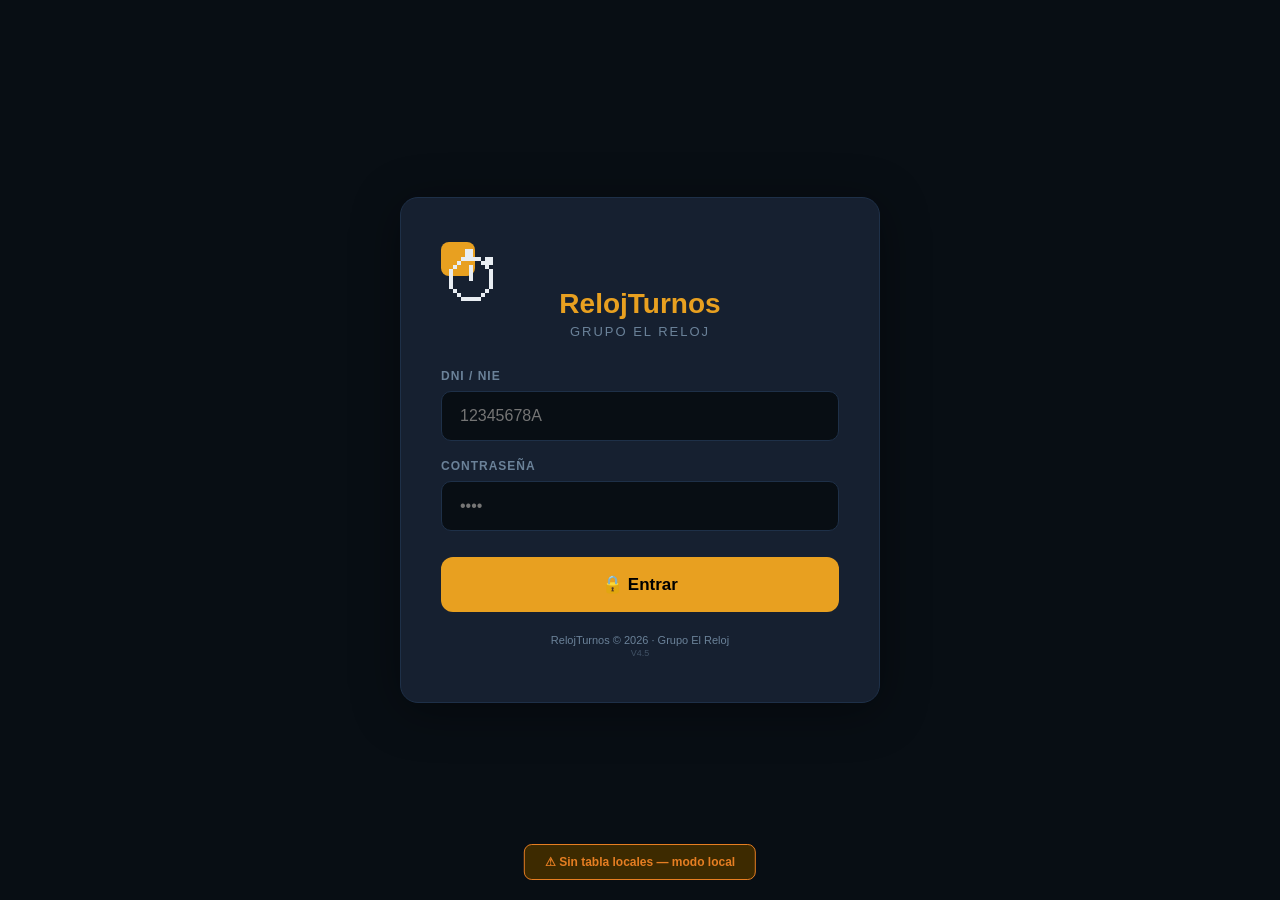
==== index.html @ 96e3a9b8 "Add files via upload" ====
<!DOCTYPE html>
<html lang="es">
<head>
<meta charset="UTF-8">
<meta name="viewport" content="width=device-width, initial-scale=1.0">
<title>RelojTurnos v4.5 – Grupo El Reloj</title>
<style>
:root {
  --dark:#0f1923;--darker:#080e14;--card:#162030;--border:#1e3048;
  --accent:#e8a020;--accent2:#f0c060;--text:#e8edf2;--muted:#6b8299;
  --green:#2ecc71;--red:#e74c3c;--blue:#3498db;--purple:#9b59b6;--orange:#e67e22;
}
*{box-sizing:border-box;margin:0;padding:0}
body{font-family:Arial,sans-serif;background:var(--darker);color:var(--text);min-height:100vh}
header{background:var(--dark);border-bottom:1px solid var(--border);padding:0 24px;height:60px;display:flex;align-items:center;justify-content:space-between;position:sticky;top:0;z-index:100}
.logo{display:flex;align-items:center;gap:10px}
.logo-icon{width:34px;height:34px;background:var(--accent);border-radius:8px;display:flex;align-items:center;justify-content:center;font-size:18px}
.logo-text{font-size:19px;font-weight:700;color:var(--accent)}
.logo-sub{font-size:10px;color:var(--muted);letter-spacing:2px;text-transform:uppercase}
.header-info{font-size:12px;color:var(--muted)}
.header-info span{color:var(--accent);font-weight:600}
.container{max-width:100%;margin:0;padding:24px 40px}
body{overflow-x:hidden}
.steps{display:flex;margin-bottom:28px;background:var(--dark);border-radius:12px;padding:5px;border:1px solid var(--border)}
.step{flex:1;padding:9px 4px;border-radius:8px;text-align:center;font-size:13px;font-weight:500;color:var(--muted);cursor:pointer;transition:all .2s}
.step.active{background:var(--accent);color:var(--darker);font-weight:700}
.step.done{color:var(--accent)}
.step-num{display:inline-flex;width:18px;height:18px;background:var(--border);border-radius:50%;align-items:center;justify-content:center;font-size:10px;margin-right:3px}
.step.active .step-num{background:var(--darker)}
.step.done .step-num{background:var(--accent);color:var(--darker)}
.card{background:var(--card);border:1px solid var(--border);border-radius:14px;padding:24px;margin-bottom:18px}
.card-title{font-size:17px;font-weight:700;margin-bottom:5px}
.card-sub{font-size:14px;color:var(--muted);margin-bottom:20px}
label{font-size:13px;font-weight:600;color:var(--muted);display:block;margin-bottom:5px;letter-spacing:.5px;text-transform:uppercase}
select,input[type=text]{width:100%;background:var(--darker);border:1px solid var(--border);border-radius:8px;padding:9px 12px;color:var(--text);font-family:Arial,sans-serif;font-size:13px;outline:none;transition:border-color .2s;cursor:pointer}
select:focus,input[type=text]:focus{border-color:var(--accent)}
select option{background:var(--dark)}
.form-row{display:grid;grid-template-columns:1fr 1fr;gap:14px;margin-bottom:14px}
.form-row.three{grid-template-columns:1fr 1fr 1fr}
.form-group{margin-bottom:0}
.empleado-card{background:var(--darker);border:1px solid var(--border);border-radius:10px;padding:16px;margin-bottom:0}
.empleado-header{display:flex;align-items:center;gap:10px;margin-bottom:12px}
.emp-avatar{width:38px;height:38px;border-radius:50%;display:flex;align-items:center;justify-content:center;font-weight:700;font-size:14px;flex-shrink:0}
.emp-name-input{flex:1;background:var(--card);border:1px solid var(--border);border-radius:8px;padding:7px 11px;color:var(--text);font-family:Arial,sans-serif;font-size:14px;font-weight:600}
.emp-name-input:focus{outline:none;border-color:var(--accent)}
.remove-btn{background:none;border:none;color:var(--muted);cursor:pointer;font-size:17px;padding:3px;transition:color .2s}
.remove-btn:hover{color:var(--red)}
.dias-grid-header{display:grid;grid-template-columns:140px repeat(7,1fr);gap:5px;margin-bottom:5px}
.dias-grid-row{display:grid;grid-template-columns:140px repeat(7,1fr);gap:5px;margin-bottom:7px;align-items:center}
.dia-label-top{text-align:center;font-size:13px;font-weight:700;color:var(--muted);text-transform:uppercase;letter-spacing:1px}
.dia-select{width:100%;background:var(--card);border:1px solid var(--border);border-radius:5px;padding:6px 4px;color:var(--text);font-size:13px;font-family:Arial,sans-serif;text-align:center;cursor:pointer}
.dia-select:focus{outline:none;border-color:var(--accent)}
.dia-select.fiesta{background:#2d1515;border-color:#5a2020;color:var(--red)}
.dia-select.mediafiesta{background:#2d2015;border-color:#5a4020;color:var(--orange)}
.dia-select.manana{background:#1a2d1a;border-color:#2a5a2a;color:var(--green)}
.dia-select.noche{background:#1a1a2d;border-color:#2a2a5a;color:var(--blue)}
.dia-select.intermedio{background:#2a1a2d;border-color:#4a2a5a;color:var(--purple)}
.dia-select.tarde{background:#2d2a1a;border-color:#5a4a1a;color:var(--orange)}
.btn{padding:11px 22px;border-radius:9px;font-family:Arial,sans-serif;font-size:13px;font-weight:700;cursor:pointer;border:none;transition:all .2s}
.btn-primary{background:var(--accent);color:var(--darker)}
.btn-primary:hover{background:var(--accent2);transform:translateY(-1px)}
.btn-secondary{background:var(--border);color:var(--text)}
.btn-ghost{background:none;border:1px solid var(--border);color:var(--muted)}
.btn-ghost:hover{border-color:var(--accent);color:var(--accent)}
.btn-sm{padding:7px 14px;font-size:12px}
.btn-row{display:flex;gap:10px;justify-content:flex-end;margin-top:22px}
.btn-row.space{justify-content:space-between}
.turno-config-grid{display:grid;grid-template-columns:1fr 1fr;gap:10px;margin-bottom:14px}
.turno-config-item{background:var(--darker);border:1px solid var(--border);border-radius:9px;padding:12px}
.turno-config-label{font-size:12px;font-weight:700;margin-bottom:8px}
.turno-config-row{display:grid;grid-template-columns:1fr 1fr;gap:7px}
.schedule-table{width:100%;border-collapse:collapse;font-size:14px}
.schedule-table th{background:var(--darker);padding:9px 5px;text-align:center;font-size:9px;font-weight:700;color:var(--muted);text-transform:uppercase;letter-spacing:1px;border:1px solid var(--border)}
.schedule-table th.emp-col{text-align:left;min-width:100px}
.schedule-table td{padding:7px 5px;border:1px solid var(--border);text-align:center;vertical-align:middle}
.schedule-table td.emp-name{text-align:left;font-weight:600;font-size:14px;padding-left:8px}
.turno-badge{display:inline-block;padding:4px 8px;border-radius:5px;font-size:13px;font-weight:700;line-height:1.5;text-align:center}
.badge-fiesta{background:#3d1515;color:#ff6b6b}
.badge-mediafiesta{background:#3d2d10;color:#ffaa40}
.badge-manana{background:#152d15;color:#5ddb5d}
.badge-noche{background:#15152d;color:#6b8fff}
.badge-intermedio{background:#25152d;color:#c080ff}
.badge-tarde{background:#2d2515;color:#ffa040}
.stats-grid{display:grid;grid-template-columns:repeat(4,1fr);gap:10px;margin-bottom:18px}
.stat-card{background:var(--darker);border:1px solid var(--border);border-radius:9px;padding:12px;text-align:center}
.stat-val{font-size:22px;font-weight:700;color:var(--accent)}
.stat-label{font-size:12px;color:var(--muted);margin-top:3px;text-transform:uppercase;letter-spacing:1px}
.cob-ok{color:var(--green);font-weight:700;font-size:13px}
.cob-warn{color:var(--orange);font-weight:700;font-size:13px}
.cob-low{color:var(--red);font-weight:700;font-size:13px}
.evento-item{display:flex;align-items:center;gap:9px;background:var(--darker);border:1px solid #3d3000;border-radius:7px;padding:9px 12px;margin-bottom:7px}
.turno-legend{display:flex;gap:7px;flex-wrap:wrap;margin-bottom:14px;padding:10px;background:var(--darker);border-radius:7px;border:1px solid var(--border)}
.info-box{background:#1a2d1a;border:1px solid #2a5a2a;border-radius:7px;padding:10px 14px;margin-bottom:14px;font-size:13px;color:#8ddb8d}
.screen{display:none}
.screen.active{display:block}
.divider{border:none;border-top:1px solid var(--border);margin:16px 0}
.footer-credits{font-size:10px;color:var(--muted);text-align:center;line-height:2;margin-top:6px}
.footer-credits a{color:var(--accent);text-decoration:none}
.footer-credits strong{color:var(--accent)}
.toggle-btn{display:inline-flex;align-items:center;gap:7px;padding:7px 12px;border-radius:7px;border:1px solid var(--border);background:var(--darker);color:var(--muted);cursor:pointer;font-family:Arial,sans-serif;font-size:11px;font-weight:600;transition:all .2s;user-select:none}
.toggle-btn.on{background:#1a2d1a;border-color:#2a5a2a;color:var(--green)}
.toggle-btn .tog-dot{width:30px;height:16px;border-radius:8px;background:var(--border);position:relative;transition:background .2s;flex-shrink:0}
.toggle-btn.on .tog-dot{background:var(--green)}
.toggle-btn .tog-dot::after{content:'';position:absolute;width:10px;height:10px;border-radius:50%;background:white;top:3px;left:3px;transition:left .2s}
.toggle-btn.on .tog-dot::after{left:17px}
.otro-input{width:100%;background:var(--darker);border:1px solid var(--accent);border-radius:8px;padding:9px 12px;color:var(--text);font-family:Arial,sans-serif;font-size:13px;outline:none;margin-top:7px}
.otro-input::placeholder{color:var(--muted)}
.schedule-table th,.schedule-table td{font-size:13px}
.tab-bar{display:flex;gap:6px;margin-bottom:18px;background:var(--darker);border-radius:10px;padding:4px;border:1px solid var(--border)}
.tab-btn{flex:1;padding:8px 10px;border-radius:7px;border:none;background:none;color:var(--muted);font-family:Arial,sans-serif;font-size:14px;font-weight:600;cursor:pointer;transition:all .2s;text-align:center}
.tab-btn.active{background:var(--accent);color:var(--darker)}
.tab-btn:not(.active):hover{color:var(--text)}
.tab-panel{display:none}.tab-panel.active{display:block}
.costes-emp-card{background:var(--darker);border:1px solid var(--border);border-radius:10px;padding:14px;margin-bottom:10px}
.extra-dia-row{display:grid;grid-template-columns:90px 70px 70px 1fr 28px;gap:7px;align-items:center;margin-bottom:7px}
.inp-sm{background:var(--card);border:1px solid var(--border);border-radius:6px;padding:6px 8px;color:var(--text);font-family:Arial,sans-serif;font-size:12px;width:100%;outline:none}
.inp-sm:focus{border-color:var(--accent)}
.badge-extra-real{background:#3d2000;border:1px solid var(--orange);color:var(--orange);padding:3px 7px;border-radius:5px;font-size:10px;font-weight:700}
.kpi-2{grid-template-columns:repeat(2,1fr)}
.kpi-3{grid-template-columns:repeat(3,1fr)}
@media(max-width:640px){
  .container{padding:12px 12px}
  .card{padding:14px 12px}
  .extra-dia-row{grid-template-columns:1fr 1fr}
  /* Cuadrante en móvil: tabla con scroll horizontal, igual que escritorio */
  .cuadrante-mobile{display:none}
  .schedule-table{display:table}
  .cuadrante-scroll-wrap{overflow-x:auto;-webkit-overflow-scrolling:touch;width:100%}
  .schedule-table th,.schedule-table td{font-size:7.5px;padding:3px 2px;white-space:nowrap}
  .schedule-table .turno-badge{font-size:7px;padding:2px 3px}
  .header-info{flex-direction:column;gap:6px}
  .form-row{flex-direction:column}
  .form-row.three{grid-template-columns:1fr}
  .stats-grid{grid-template-columns:1fr 1fr}
  .step-text{display:none}
  header h1{font-size:14px}
  .dias-grid-row,.dias-grid-header{grid-template-columns:80px repeat(7,1fr)}
  .dia-select{font-size:9px;padding:2px}
  .stats-grid.kpi-4{grid-template-columns:1fr 1fr}
  .mobile-scroll-hint{display:block !important}
}
@media(min-width:641px){.cuadrante-mobile{display:none}}

/* ===== TIPOGRAFÍA GLOBAL UNIFICADA ===== */
/* Base: 14px para toda la app. Cabeceras/pestañas pueden ser mayores */
body{font-size:14px}
.card-title{font-size:18px!important}
.card-sub{font-size:14px!important}
label{font-size:13px!important}
select,input[type=text],.inp-sm{font-size:14px!important}
.dia-select{font-size:13px!important}
.turno-badge{font-size:13px!important}
.schedule-table th{font-size:12px!important}
.schedule-table td{font-size:14px!important}
.schedule-table td.emp-name{font-size:14px!important}
.stat-val{font-size:22px!important}
.stat-label{font-size:12px!important}
.btn{font-size:14px!important}
.btn-sm{font-size:13px!important}
.step{font-size:13px!important}
.tab-btn{font-size:15px!important}
.footer-credits{font-size:11px!important}
/* Leyenda y detalles menores: 12px mínimo */
.turno-legend span{font-size:13px!important}
.info-box{font-size:14px!important}
/* ===== LOGIN ===== */
#login-screen{display:flex;align-items:center;justify-content:center;min-height:100vh;background:var(--darker);position:fixed;top:0;left:0;width:100%;z-index:9999}
/* Escritorio: caja de login más grande y centrada */
.login-box{background:var(--card);border:1px solid var(--border);border-radius:18px;padding:44px 40px;width:100%;max-width:480px;margin:20px;box-shadow:0 8px 48px #00000060}
.login-logo{text-align:center;margin-bottom:30px}
.login-logo .logo-icon{font-size:64px;margin-bottom:12px;display:block}
.login-logo .logo-text{font-size:28px;font-weight:700;color:var(--accent)}
.login-logo .logo-sub{font-size:13px;color:var(--muted);letter-spacing:2px;text-transform:uppercase;margin-top:4px}
.login-field{margin-bottom:18px}
.login-field label{font-size:12px!important;font-weight:700;color:var(--muted);text-transform:uppercase;letter-spacing:1px;display:block;margin-bottom:8px}
.login-field input{width:100%;background:var(--darker);border:1px solid var(--border);border-radius:10px;padding:15px 18px;color:var(--text);font-size:16px!important;outline:none;box-sizing:border-box;transition:border-color 0.2s}
.login-field input:focus{border-color:var(--accent)}
.login-error{background:#2d1515;border:1px solid #6b2020;border-radius:8px;padding:10px 14px;font-size:13px;color:#ff8080;margin-bottom:14px;display:none}
.login-btn{width:100%;background:var(--accent);color:#000;border:none;border-radius:12px;padding:17px;font-size:17px!important;font-weight:700;cursor:pointer;margin-top:8px}
.login-btn:active{opacity:0.85}
.login-footer{text-align:center;font-size:11px;color:var(--muted);margin-top:22px}
/* Móvil: tamaño original */
@media(max-width:640px){
  .login-box{padding:28px 20px;max-width:360px}
  .login-logo .logo-icon{font-size:48px}
  .login-logo .logo-text{font-size:22px}
  .login-logo .logo-sub{font-size:11px}
  .login-field input{font-size:14px!important;padding:12px 14px}
  .login-btn{font-size:15px!important;padding:14px}
}
/* Portal empleado */
#portal-empleado{display:none;min-height:100vh}
.portal-header{background:var(--card);border-bottom:1px solid var(--border);padding:14px 16px;display:flex;align-items:center;justify-content:space-between}
.portal-nav{display:flex;gap:8px;padding:12px 16px;background:var(--darker);border-bottom:1px solid var(--border)}
.portal-tab{background:none;border:1px solid var(--border);border-radius:20px;padding:6px 14px;color:var(--muted);font-size:11px;font-weight:600;cursor:pointer}
.portal-tab.active{background:var(--accent);color:#000;border-color:var(--accent)}
.portal-content{padding:16px}
.cambio-pass-form{background:var(--card);border:1px solid var(--border);border-radius:12px;padding:16px;margin-top:12px}
.lorena-mobile{display:none}
.lorena-desktop{display:block}
@media(max-width:640px){.lorena-mobile{display:block}.lorena-desktop{display:none}}
@media print{.cuadrante-mobile{display:none!important}.lorena-mobile{display:none!important}.no-print{display:none!important}}
</style>
</head>
<body>
<!-- PANTALLA LOGIN -->
<div id="login-screen">
  <div class="login-box">
      <div class="login-logo">
      <div class="logo-icon" id="login-logo-icon">&#9201;</div>
      <div class="logo-text">RelojTurnos</div>
      <div class="logo-sub">Grupo El Reloj</div>
    </div>
    <div class="login-field">
      <label>DNI / NIE</label>
      <input type="text" id="login-dni" placeholder="12345678A" autocomplete="username" autocapitalize="characters" oninput="this.value=this.value.toUpperCase()" onkeydown="if(event.key==='Enter')doLogin()">
    </div>
    <div class="login-field">
      <label>Contraseña</label>
      <input type="password" id="login-pass" placeholder="••••" autocomplete="current-password" onkeydown="if(event.key==='Enter')doLogin()">
    </div>
    <div class="login-error" id="login-error">Usuario o contraseña incorrectos</div>
    <button class="login-btn" onclick="doLogin()">&#128274; Entrar</button>
    <div class="login-footer">RelojTurnos © 2026 · Grupo El Reloj<br><span style="font-size:9px;opacity:0.5">V4.5</span></div>
  </div>
</div>

<!-- PORTAL EMPLEADO -->
<div id="portal-empleado">
  <div class="portal-header">
    <div style="display:flex;align-items:center;gap:10px">
      <div style="width:36px;height:36px;border-radius:50%;background:var(--accent)20;color:var(--accent);display:flex;align-items:center;justify-content:center;font-weight:700;font-size:14px" id="portal-avatar">?</div>
      <div>
        <div style="font-weight:700;font-size:14px;color:var(--text)" id="portal-nombre">Empleado</div>
        <div style="font-size:10px;color:var(--muted)" id="portal-local">—</div>
      </div>
    </div>
    <button onclick="doLogout()" style="background:none;border:1px solid var(--border);border-radius:8px;padding:6px 12px;color:var(--muted);font-size:11px;cursor:pointer">Salir</button>
  </div>
  <div class="portal-nav">
    <button class="portal-tab active" onclick="portalTab('cuadrante')">&#128197; Cuadrante</button>
    <button class="portal-tab" onclick="portalTab('contrato')">&#128196; Mi contrato</button>
    <button class="portal-tab" onclick="portalTab('password')">&#128274; Contraseña</button>
  </div>
  <div class="portal-content">
    <div id="portal-cuadrante"></div>
    <div id="portal-contrato" style="display:none"></div>
    <div id="portal-password" style="display:none">
      <div class="cambio-pass-form">
        <div style="font-size:13px;font-weight:700;color:var(--text);margin-bottom:14px">&#128274; Cambiar contraseña</div>
        <div class="login-field"><label>Contraseña actual</label><input type="password" id="pass-actual" placeholder="••••"></div>
        <div class="login-field"><label>Nueva contraseña</label><input type="password" id="pass-nueva" placeholder="Mínimo 4 caracteres"></div>
        <div class="login-field"><label>Repetir nueva contraseña</label><input type="password" id="pass-repite" placeholder="Igual que la anterior"></div>
        <div class="login-error" id="pass-error" style="display:none"></div>
        <div id="pass-ok" style="display:none;background:#152d15;border:1px solid #2a5a2a;border-radius:8px;padding:10px;font-size:12px;color:#5ddb5d;margin-bottom:10px">✓ Contraseña cambiada correctamente</div>
        <button class="login-btn" onclick="cambiarPassword()">Guardar nueva contraseña</button>
      </div>
    </div>
  </div>
</div>

<header style="display:none">
  <div class="logo">
    <div class="logo-icon" id="header-logo-icon">&#9201;</div>
    <div><div class="logo-text" id="header-appname">RelojTurnos</div><div class="logo-sub" id="header-groupname">Grupo El Reloj</div></div>
  </div>
  <div style="display:flex;align-items:center;gap:12px">
    <div class="header-info">Local: <span id="header-local">&#8212;</span> &nbsp;&middot;&nbsp; Semana: <span id="header-semana">&#8212;</span></div>
    <button onclick="abrirPersonalizacion()" title="Personalizar app" style="background:none;border:1px solid var(--border);border-radius:8px;padding:6px 10px;color:var(--muted);cursor:pointer;font-size:16px;display:flex;align-items:center">&#127912;</button>
  </div>
</header>

<div class="container" style="display:none">
  <div class="steps">
    <div class="step active" id="step1" onclick="goStep(1)"><span class="step-num">1</span><span class="step-text">Local</span></div>
    <div class="step" id="step2" onclick="goStep(2)"><span class="step-num">2</span><span class="step-text">Turnos</span></div>
    <div class="step" id="step3" onclick="goStep(3)"><span class="step-num">3</span><span class="step-text">Equipo</span></div>
    <div class="step" id="step4" onclick="goStep(4)"><span class="step-num">4</span><span class="step-text">Asignar</span></div>
    <div class="step" id="step5" onclick="goStep(5)"><span class="step-num">5</span><span class="step-text">Eventos</span></div>
    <div class="step" id="step6" onclick="goStep(6)"><span class="step-num">6</span><span class="step-text">Cuadrante</span></div>
    <div class="step" id="step7" onclick="goStep(7)"><span class="step-num">7</span><span class="step-text">Costes</span></div>
    <div class="step" id="step8" onclick="goStep(8)"><span class="step-num">&#128196;</span><span class="step-text">Direcc. Gral.</span></div>
    <div class="step" id="step9" onclick="goStep(9)" style="display:none"><span class="step-num">&#128101;</span><span class="step-text">Usuarios</span></div>
    <div class="step" id="step10" onclick="goStep(10)" style="display:none"><span class="step-num">&#127912;</span><span class="step-text">Ajustes</span></div>
  </div>

  <!-- PASO 1 -->
  <div class="screen active" id="screen1">
    <div class="card">
      <div class="card-title">&#191;Qu&#233; local y semana vamos a planificar?</div>
      <div class="card-sub">Selecciona el restaurante, la semana y la configuraci&#243;n b&#225;sica</div>
      <div class="form-row">
        <div class="form-group">
          <label>Local</label>
          <select id="local-select" onchange="onLocalChange()">
            <option value="">Selecciona local...</option>
            <option value="La Cala">Restaurante La Cala</option>
            <option value="Roto's Burguer">Roto's Burguer</option>
            <option value="Otro">Otro local</option>
          </select>
          <div id="otro-local-wrap" style="display:none">
            <input class="otro-input" id="otro-local-input" type="text" placeholder="Escribe el nombre del local...">
          </div>
        </div>
        <div class="form-group">
          <label>Semana que empieza el</label>
          <select id="fecha-inicio"></select>
        </div>
      </div>
      <div class="form-row">
        <div class="form-group"><label>Hora apertura</label><select id="hora-apertura"></select></div>
        <div class="form-group"><label>Hora cierre</label><select id="hora-cierre"></select></div>
      </div>
      <div class="form-group">
        <label>D&#237;as de menor afluencia (fiesta sugerida)</label>
        <div style="display:flex;gap:8px;flex-wrap:wrap;padding:10px 14px;background:var(--darker);border:1px solid var(--border);border-radius:8px">
          <label style="display:flex;align-items:center;gap:5px;font-size:13px;color:var(--text);text-transform:none;letter-spacing:0;font-weight:500;cursor:pointer"><input type="checkbox" value="0" checked onchange="syncDiasFlojos()" style="accent-color:var(--accent)"> Lunes</label>
          <label style="display:flex;align-items:center;gap:5px;font-size:13px;color:var(--text);text-transform:none;letter-spacing:0;font-weight:500;cursor:pointer"><input type="checkbox" value="1" onchange="syncDiasFlojos()" style="accent-color:var(--accent)"> Martes</label>
          <label style="display:flex;align-items:center;gap:5px;font-size:13px;color:var(--text);text-transform:none;letter-spacing:0;font-weight:500;cursor:pointer"><input type="checkbox" value="2" checked onchange="syncDiasFlojos()" style="accent-color:var(--accent)"> Mi&#233;rcoles</label>
          <label style="display:flex;align-items:center;gap:5px;font-size:13px;color:var(--text);text-transform:none;letter-spacing:0;font-weight:500;cursor:pointer"><input type="checkbox" value="3" onchange="syncDiasFlojos()" style="accent-color:var(--accent)"> Jueves</label>
          <label style="display:flex;align-items:center;gap:5px;font-size:13px;color:var(--text);text-transform:none;letter-spacing:0;font-weight:500;cursor:pointer"><input type="checkbox" value="4" onchange="syncDiasFlojos()" style="accent-color:var(--accent)"> Viernes</label>
          <label style="display:flex;align-items:center;gap:5px;font-size:13px;color:var(--text);text-transform:none;letter-spacing:0;font-weight:500;cursor:pointer"><input type="checkbox" value="5" onchange="syncDiasFlojos()" style="accent-color:var(--accent)"> S&#225;bado</label>
          <label style="display:flex;align-items:center;gap:5px;font-size:13px;color:var(--text);text-transform:none;letter-spacing:0;font-weight:500;cursor:pointer"><input type="checkbox" value="6" onchange="syncDiasFlojos()" style="accent-color:var(--accent)"> Domingo</label>
        </div>
        <select id="dias-flojos" multiple style="display:none">
          <option value="0" selected>Lunes</option>
          <option value="1">Martes</option>
          <option value="2" selected>Mi&#233;rcoles</option>
          <option value="3">Jueves</option>
          <option value="4">Viernes</option>
          <option value="5">S&#225;bado</option>
          <option value="6">Domingo</option>
        </select>
      </div>
      <div class="btn-row">
        <button class="btn btn-primary" onclick="nextStep(1)">Siguiente &#8594; Configurar turnos</button>
      </div>
    </div>
  </div>

  <!-- PASO 2 -->
  <div class="screen" id="screen2">
    <div class="card">
      <div class="card-title">Configura los turnos del local</div>
      <div class="card-sub">Turnos calculados autom&#225;ticamente. Activa solo los que usa este local.</div>
      <div class="info-box" id="info-box-turnos"></div>
      <div class="turno-config-grid" id="turnos-config-grid"></div>
      <hr class="divider">
      <div class="form-row">
        <div class="form-group">
          <label>Duraci&#243;n media fiesta (horas trabajadas)</label>
          <select id="horas-media-fiesta">
            <option value="4">4 horas</option>
            <option value="4.5">4,5 horas</option>
            <option value="5" selected>5 horas</option>
          </select>
        </div>
        <div class="form-group">
          <label>Horas jornada completa</label>
          <select id="horas-jornada">
            <option value="8">8 horas</option>
            <option value="8.5">8,5 horas</option>
            <option value="9" selected>9 horas</option>
            <option value="9.5">9,5 horas</option>
            <option value="10">10 horas</option>
          </select>
        </div>
      </div>
      <div class="btn-row space">
        <button class="btn btn-secondary" onclick="goStep(1)">&#8592; Atr&#225;s</button>
        <button class="btn btn-primary" onclick="nextStep(2)">Siguiente &#8594; Equipo</button>
      </div>
    </div>
  </div>

  <!-- PASO 3 -->
  <div class="screen" id="screen3">
    <div class="card">
      <div class="card-title">&#191;Qui&#233;n trabaja en este local?</div>
      <div class="card-sub">Empleados y su turno habitual. Las horas se calculan solas seg&#250;n los turnos asignados.</div>
      <div id="empleados-list" style="display:grid;grid-template-columns:1fr 1fr;gap:12px"></div>
      <button class="btn btn-ghost btn-sm" onclick="addEmpleado()" style="margin-top:4px">&#65291; A&#241;adir empleado</button>

      <!-- Sección Lorena Directora -->
      <div style="margin-top:16px;background:#0f1a0f;border:1px solid #c0a02040;border-radius:10px;padding:14px">
        <div style="display:flex;align-items:center;gap:8px;margin-bottom:12px">
          <div style="width:32px;height:32px;border-radius:50%;background:#c0a02020;color:#c0a020;display:flex;align-items:center;justify-content:center;font-weight:700;font-size:12px">LO</div>
          <div>
            <div style="font-weight:700;font-size:16px;color:#c0a020">LORENA <span style="font-size:11px;background:#c0a02020;color:#c0a020;padding:2px 7px;border-radius:4px;margin-left:4px">DIRECTORA</span></div>
            <div style="font-size:13px;color:var(--muted)">Horario orientativo · No computa en cobertura de sala · <span style="color:var(--green)">Sí computa en costes</span></div>
          </div>
        </div>
        <div id="lorena-horario-list"></div>
      </div>

      <div class="btn-row space">
        <button class="btn btn-secondary" onclick="goStep(2)">&#8592; Atr&#225;s</button>
        <button class="btn btn-primary" onclick="nextStep(3)">Siguiente &#8594; Asignar turnos</button>
      </div>
    </div>
  </div>

  <!-- PASO 4 -->
  <div class="screen" id="screen4">
    <div class="card">
      <div class="card-title">Asigna los turnos de la semana</div>
      <div class="card-sub">Fiestas asignadas automáticamente según días flojos y mínimos de personal. Ajusta lo que necesites.</div>
      <div style="display:flex;gap:8px;margin-bottom:8px;flex-wrap:wrap">
        <button class="btn btn-ghost btn-sm" onclick="sugerirYRenderizar()" style="border-color:var(--green);color:var(--green)">&#9889; Recalcular fiestas</button>
        <button class="btn btn-ghost btn-sm" onclick="rotarFiestas()" style="border-color:var(--purple);color:var(--purple)">&#128256; Rotar días (+1)</button>
      </div>
      <div style="font-size:10px;color:var(--muted);margin-bottom:12px;padding:8px 12px;background:var(--darker);border-radius:6px;border:1px solid var(--border);line-height:1.8">
        &#9889; <strong style="color:var(--green)">Recalcular</strong> — borra las fiestas actuales y las vuelve a asignar desde cero según días flojos y mínimos de personal.<br>
        &#128256; <strong style="color:var(--purple)">Rotar días</strong> — desplaza los días de descanso de cada empleado +1 día, útil para que no descansen siempre el mismo día de la semana.
      </div>
      <div class="turno-legend" id="turno-legend"></div>
      <div id="turnos-asignacion"></div>
      <div class="btn-row space">
        <button class="btn btn-secondary" onclick="goStep(3)">&#8592; Atr&#225;s</button>
        <button class="btn btn-primary" onclick="nextStep(4)">Siguiente &#8594; Eventos</button>
      </div>
    </div>
  </div>

  <!-- PASO 5 -->
  <div class="screen" id="screen5">
    <div class="card">
      <div class="card-title">&#191;Hay eventos especiales esta semana?</div>
      <div class="card-sub">Partidos, eventos, festivos que necesiten refuerzo de personal</div>
      <div id="eventos-list"><div id="no-eventos" style="color:var(--muted);font-size:12px;padding:18px 0;text-align:center">No hay eventos a&#241;adidos</div></div>
      <hr class="divider">
      <div class="form-row three">
        <div class="form-group">
          <label>Tipo</label>
          <select id="evento-tipo">
            <option value="&#9917;">&#9917; Partido f&#250;tbol</option>
            <option value="&#127881;">&#127881; Evento especial</option>
            <option value="&#128197;">&#128197; Festivo local</option>
            <option value="&#127783;">&#127783; Mal tiempo</option>
            <option value="&#127939;">&#127939; Marat&#243;n / Carrera popular</option>
            <option value="&#127925;">&#127925; Concierto cercano</option>
          </select>
        </div>
        <div class="form-group">
          <label>D&#237;a</label>
          <select id="evento-dia">
            <option value="0">Lunes</option><option value="1">Martes</option>
            <option value="2">Mi&#233;rcoles</option><option value="3">Jueves</option>
            <option value="4">Viernes</option><option value="5">S&#225;bado</option>
            <option value="6">Domingo</option>
          </select>
        </div>
        <div class="form-group">
          <label>Descripci&#243;n</label>
          <select id="evento-desc-sel">
            <option value="">Selecciona...</option>
            <option value="Bar&#231;a vs Madrid">Bar&#231;a vs Madrid</option>
            <option value="Selecci&#243;n espa&#241;ola">Selecci&#243;n espa&#241;ola</option>
            <option value="Champions League">Champions League</option>
            <option value="Concierto Forum">Concierto Forum</option>
            <option value="Festivo local Barcelona">Festivo local Barcelona</option>
            <option value="Sant Jordi">Sant Jordi</option>
            <option value="Marat&#243;n Barcelona">Marat&#243;n Barcelona</option>
            <option value="Cursa Popular">Cursa Popular</option>
            <option value="Evento especial">Evento especial</option>
          </select>
        </div>
      </div>
      <div style="font-size:11px;font-weight:600;color:var(--muted);text-transform:uppercase;letter-spacing:.5px;margin-bottom:8px">Personas de refuerzo</div>
      <div id="refuerzo-personas-list"></div>
      <button class="btn btn-ghost btn-sm" onclick="addRefuerzoPersona()" style="margin-bottom:14px">&#65291; A&#241;adir persona de refuerzo</button>
      <div style="margin-bottom:14px">
        <button class="btn btn-primary btn-sm" onclick="addEvento()">&#10003; Confirmar y a&#241;adir evento</button>
      </div>
      <div class="btn-row space">
        <button class="btn btn-secondary" onclick="goStep(4)">&#8592; Atr&#225;s</button>
        <button class="btn btn-primary" onclick="generarCuadrante()">&#9889; Generar cuadrante</button>
      </div>
    </div>
  </div>

  <!-- PASO 6 -->
  <div class="screen" id="screen6">
    <div id="cuadrante-output"></div>
    <div class="btn-row space">
      <button class="btn btn-secondary" onclick="goStep(4)">&#8592; Editar</button>
      <div style="display:flex;gap:8px;flex-wrap:wrap;align-items:center">
        <button class="btn btn-ghost btn-sm" id="btn-toggle-horas" onclick="toggleHoras()">&#128065; Ocultar horas</button>
        <button class="btn btn-ghost btn-sm" onclick="imprimirCuadrante()">&#128424; Imprimir</button>
        <button class="btn btn-ghost btn-sm" id="btn-guardar-bd" onclick="guardarCuadranteEnBD()" style="border-color:var(--green);color:var(--green)">&#128190; Guardar en BD</button>
        <button class="btn btn-primary btn-sm" onclick="goStep(7)">&#128182; Ver costes</button>
        <button class="btn btn-ghost btn-sm" onclick="goStep(1)">&#65291; Nueva semana</button>
      </div>
    </div>
  </div>

  <!-- PASO 7: COSTES -->
  <div class="screen" id="screen7">
    <div class="card">
      <div class="card-title">&#128182; Costes de personal</div>
      <div class="card-sub" id="costes-subtitulo">Cuadrante · Bruto nómina + SS empresa + Extras reales</div>

      <!-- Aviso datos pendientes -->
      <div id="costes-aviso" style="display:none;background:#2d1a0a;border:1px solid #6b3a00;border-radius:8px;padding:11px 15px;margin-bottom:16px;font-size:12px;color:#ffaa40">
        &#9888; Hay empleados sin datos salariales. Introdúcelos en la pestaña "Salarios" para ver el informe completo.
      </div>

      <!-- Pestañas -->
      <div class="tab-bar">
        <button class="tab-btn active" id="tab-planif" onclick="switchTab('planif')">&#128197; Planificación</button>
        <button class="tab-btn" id="tab-extras" onclick="switchTab('extras')">&#9889; Extras del día</button>
        <button class="tab-btn" id="tab-salarios" onclick="switchTab('salarios')">&#9999;&#65039; Salarios</button>
      </div>

      <!-- PESTAÑA 1: PLANIFICACIÓN -->
      <div class="tab-panel active" id="panel-planif">
        <div class="stats-grid" id="costes-kpis" style="margin-bottom:18px"></div>
        <div id="costes-cards" style="margin-bottom:14px"></div>
        <div id="costes-totales" style="margin-bottom:14px"></div>
        <!-- Refuerzos evento -->
        <div id="costes-refuerzos" style="margin-bottom:14px"></div>
        <div style="background:#1a1a2d;border:1px solid #2a2a5a;border-radius:7px;padding:10px 14px;font-size:10px;color:#8888cc;line-height:1.8;margin-bottom:14px">
          <strong style="color:#aaaaee">Cálculo:</strong>
          &nbsp;Coste/sem = (Bruto × 1,39 SS) ÷ 4,33 &nbsp;·&nbsp;
          H.Pact. = días trabajados × jornada &nbsp;·&nbsp;
          Total sem. = Coste fijo + extras diarias + refuerzos evento
        </div>
      </div>

      <!-- PESTAÑA 2: EXTRAS DEL DÍA -->
      <div class="tab-panel" id="panel-extras">
        <div style="font-size:12px;color:var(--muted);margin-bottom:16px;padding:10px 14px;background:var(--darker);border-radius:8px;border:1px solid var(--border)">
          &#128221; Anota aquí las horas extra puntuales fuera del acuerdo habitual. El responsable del local las registra el mismo día que ocurren.
        </div>
        <div id="extras-lista"></div>
        <button class="btn btn-ghost btn-sm" onclick="addExtraDia()" style="margin-top:4px">&#65291; Añadir horas extra</button>
        <div id="extras-resumen" style="margin-top:16px"></div>
      </div>

      <!-- PESTAÑA 3: SALARIOS -->
      <div class="tab-panel" id="panel-salarios">
        <div style="font-size:11px;color:var(--muted);margin-bottom:14px;padding:10px 14px;background:var(--darker);border-radius:8px;border:1px solid var(--border)">
          &#128274; Datos salariales introducidos por la dirección o responsable del local. En el futuro vendrán automáticamente del módulo de contratos/nóminas.
        </div>
        <div id="costes-editor"></div>
      </div>

      <div class="btn-row space" style="margin-top:18px">
        <button class="btn btn-secondary" onclick="goStep(6)">&#8592; Cuadrante</button>
        <div style="display:flex;gap:8px">
          <button class="btn btn-ghost btn-sm" onclick="imprimirCostes()">&#128424; Imprimir informe</button>
          <button class="btn btn-primary btn-sm" onclick="goStep(1)">&#65291; Nueva semana</button>
          <button class="btn btn-ghost btn-sm" onclick="abrirVistaDirector()" style="border-color:#c0a020;color:#c0a020">&#128196; Dirección General</button>
        </div>
      </div>
    </div>
  </div>
</div>

  <!-- PASO 8: VISTA DIRECTOR GENERAL -->
  <div class="screen" id="screen8">
    <div class="card">
      <div style="display:flex;align-items:center;justify-content:space-between;margin-bottom:4px">
        <div class="card-title" style="margin:0">&#128196; Dirección General</div>
        <span style="font-size:9px;background:#c0a02020;color:#c0a020;padding:3px 9px;border-radius:12px;font-weight:700">GRUPO EL RELOJ</span>
      </div>
      <div class="card-sub" id="director-subtitulo">Resumen semanal de todos los locales</div>

      <div style="display:flex;gap:8px;margin-bottom:16px;flex-wrap:wrap">
        <button class="btn btn-ghost btn-sm" onclick="cargarVistaDirector()" style="border-color:var(--green);color:var(--green)">&#128257; Actualizar</button>
        <select id="director-semana-sel" onchange="cargarVistaDirector()" style="background:var(--card);border:1px solid var(--border);border-radius:7px;padding:6px 10px;color:var(--text);font-size:11px">
          <option value="">Semana actual</option>
        </select>
      </div>

      <!-- KPIs globales -->
      <div id="director-kpis" style="display:grid;grid-template-columns:repeat(4,1fr);gap:8px;margin-bottom:16px"></div>

      <!-- Cards por local -->
      <div id="director-locales" style="margin-bottom:14px"></div>

      <!-- Comparativa -->
      <div id="director-comparativa" style="margin-bottom:14px"></div>

      <div class="btn-row space" style="margin-top:18px">
        <button class="btn btn-secondary" onclick="goStep(7)">&#8592; Costes</button>
        <button class="btn btn-ghost btn-sm" onclick="imprimirDirector()">&#128424; Imprimir resumen</button>
      </div>
    </div>
  </div>
  <!-- PASO 9: GESTIÓN DE USUARIOS -->
  <div class="screen" id="screen9">
    <div class="card">
      <div style="display:flex;align-items:center;justify-content:space-between;margin-bottom:4px">
        <div class="card-title" style="margin:0">&#128101; Gestión de Usuarios</div>
        <span style="font-size:9px;background:#6b8fff20;color:#6b8fff;padding:3px 9px;border-radius:12px;font-weight:700">SOLO DIRECTORA</span>
      </div>
      <div class="card-sub">Crea y gestiona los accesos del personal</div>

      <!-- Formulario nuevo usuario -->
      <div style="background:var(--darker);border:1px solid var(--border);border-radius:10px;padding:14px;margin-bottom:14px">
        <div style="font-size:12px;font-weight:700;color:var(--accent);margin-bottom:12px">&#43; Nuevo usuario</div>
        <div class="form-row">
          <div class="form-group">
            <label>Nombre completo</label>
            <input type="text" id="nu-nombre" placeholder="Ej: MARILYN" oninput="this.value=this.value.toUpperCase()" class="inp-sm">
          </div>
          <div class="form-group">
            <label>DNI / NIE</label>
            <input type="text" id="nu-dni" placeholder="12345678A" oninput="this.value=this.value.toUpperCase()" class="inp-sm">
          </div>
        </div>
        <div class="form-row">
          <div class="form-group">
            <label>Nº Afiliación Seg. Social</label>
            <input type="text" id="nu-ss" placeholder="081153483246" class="inp-sm">
            <div style="font-size:9px;color:var(--muted);margin-top:3px">Los últimos 4 dígitos serán la contraseña inicial</div>
          </div>
          <div class="form-group">
            <label>Rol en la app</label>
            <select id="nu-rol" class="inp-sm">
              <option value="empleado">Empleado</option>
              <option value="directora">Directora</option>
              <option value="directora_general">Dirección General</option>
            </select>
            <script>document.getElementById('nu-rol').addEventListener('change',function(){var l=document.getElementById('nu-local');if(this.value==='directora_general'){l.value='0';}else if(l.value==='0'){l.value='1';}});</script>
          </div>
          <div class="form-group" id="nu-local-group">
            <label>Local</label>
            <select id="nu-local" class="inp-sm">
              <option value="0">Todos los locales</option>
              <option value="1">La Cala</option>
              <option value="2">Roto's Burguer</option>
            </select>
          </div>
        </div>
        <div id="nu-error" style="display:none;background:#2d1515;border:1px solid #6b2020;border-radius:7px;padding:8px 12px;font-size:11px;color:#ff8080;margin-bottom:10px"></div>
        <div id="nu-ok" style="display:none;background:#152d15;border:1px solid #2a5a2a;border-radius:7px;padding:8px 12px;font-size:11px;color:#5ddb5d;margin-bottom:10px"></div>
        <button class="btn btn-primary btn-sm" onclick="crearUsuario()">&#128274; Crear usuario</button>
      </div>

      <!-- Lista de usuarios -->
      <div style="font-size:12px;font-weight:700;color:var(--text);margin-bottom:10px">Usuarios registrados</div>
      <div id="usuarios-lista">
        <div style="color:var(--muted);font-size:12px;text-align:center;padding:20px">Cargando...</div>
      </div>

      <div class="btn-row space" style="margin-top:18px">
        <button class="btn btn-secondary" onclick="goStep(8)">&#8592; Dirección General</button>
        <button class="btn btn-ghost btn-sm" onclick="cargarUsuarios()" style="border-color:var(--green);color:var(--green)">&#128257; Actualizar lista</button>
      </div>
    </div>
  </div>

  <!-- PASO 10: PERSONALIZACIÓN APP -->
  <div class="screen" id="screen10">
    <div class="card">
      <div style="display:flex;align-items:center;justify-content:space-between;margin-bottom:4px">
        <div class="card-title" style="margin:0">&#127912; Personalización</div>
        <span style="font-size:9px;background:#c0a02020;color:#c0a020;padding:3px 9px;border-radius:12px;font-weight:700">DIRECCIÓN</span>
      </div>
      <div class="card-sub">Adapta la apariencia de RelojTurnos a tu empresa</div>

      <!-- Color de acento -->
      <div style="background:var(--darker);border:1px solid var(--border);border-radius:10px;padding:14px;margin-bottom:14px">
        <div style="font-size:13px;font-weight:700;color:var(--text);margin-bottom:12px">&#127775; Color principal</div>
        <div style="display:flex;gap:10px;flex-wrap:wrap;margin-bottom:12px">
          <div onclick="aplicarColor('#e8a020')" style="width:36px;height:36px;border-radius:50%;background:#e8a020;cursor:pointer;border:3px solid #e8a020;box-shadow:0 0 0 2px var(--darker)" title="Dorado (por defecto)"></div>
          <div onclick="aplicarColor('#3498db')" style="width:36px;height:36px;border-radius:50%;background:#3498db;cursor:pointer" title="Azul"></div>
          <div onclick="aplicarColor('#2ecc71')" style="width:36px;height:36px;border-radius:50%;background:#2ecc71;cursor:pointer" title="Verde"></div>
          <div onclick="aplicarColor('#e74c3c')" style="width:36px;height:36px;border-radius:50%;background:#e74c3c;cursor:pointer" title="Rojo"></div>
          <div onclick="aplicarColor('#9b59b6')" style="width:36px;height:36px;border-radius:50%;background:#9b59b6;cursor:pointer" title="Morado"></div>
          <div onclick="aplicarColor('#1abc9c')" style="width:36px;height:36px;border-radius:50%;background:#1abc9c;cursor:pointer" title="Turquesa"></div>
          <div onclick="aplicarColor('#e67e22')" style="width:36px;height:36px;border-radius:50%;background:#e67e22;cursor:pointer" title="Naranja"></div>
          <div onclick="aplicarColor('#e91e63')" style="width:36px;height:36px;border-radius:50%;background:#e91e63;cursor:pointer" title="Rosa"></div>
        </div>
        <div style="display:flex;align-items:center;gap:10px">
          <label style="font-size:12px;color:var(--muted);text-transform:none;letter-spacing:0">Color personalizado:</label>
          <input type="color" id="color-custom" value="#e8a020" onchange="aplicarColor(this.value)" style="width:44px;height:32px;padding:2px;border:1px solid var(--border);border-radius:6px;background:var(--card);cursor:pointer">
        </div>
      </div>

      <!-- Tema claro / oscuro -->
      <div style="background:var(--darker);border:1px solid var(--border);border-radius:10px;padding:14px;margin-bottom:14px">
        <div style="font-size:13px;font-weight:700;color:var(--text);margin-bottom:12px">&#127763; Tema de color</div>
        <div style="display:flex;gap:10px;flex-wrap:wrap">
          <button onclick="aplicarTema('dark')" id="btn-tema-dark" class="btn btn-primary btn-sm">&#127762; Oscuro (actual)</button>
          <button onclick="aplicarTema('light')" id="btn-tema-light" class="btn btn-ghost btn-sm">&#9728;&#65039; Claro</button>
          <button onclick="aplicarTema('navy')" id="btn-tema-navy" class="btn btn-ghost btn-sm">&#128674; Marino</button>
        </div>
      </div>

      <!-- Logo empresa -->
      <div style="background:var(--darker);border:1px solid var(--border);border-radius:10px;padding:14px;margin-bottom:14px">
        <div style="font-size:13px;font-weight:700;color:var(--text);margin-bottom:4px">🖼️ Logo de la empresa</div>
        <div style="font-size:11px;color:var(--muted);margin-bottom:12px">Aparece en el header, pantalla de login y documentos impresos</div>
        <div style="display:flex;align-items:center;gap:14px;flex-wrap:wrap">
          <div id="logo-preview-wrap" style="width:56px;height:56px;border-radius:10px;background:var(--card);border:1px solid var(--border);display:flex;align-items:center;justify-content:center;overflow:hidden;flex-shrink:0">
            <img id="logo-preview-img" src="" alt="" style="display:none;width:100%;height:100%;object-fit:contain">
            <span id="logo-preview-placeholder" style="font-size:22px">⏱</span>
          </div>
          <div style="flex:1">
            <label class="btn btn-ghost btn-sm" style="cursor:pointer;display:inline-block">
              📁 Seleccionar imagen
              <input type="file" accept="image/*" style="display:none" onchange="subirLogo(this)">
            </label>
            <div style="font-size:10px;color:var(--muted);margin-top:6px">PNG, JPG o SVG · Recomendado: fondo transparente</div>
          </div>
          <button class="btn btn-ghost btn-sm" onclick="quitarLogo()" style="border-color:var(--red);color:var(--red);flex-shrink:0">🗑 Quitar</button>
        </div>
      </div>

      <!-- Nombre empresa -->
      <div style="background:var(--darker);border:1px solid var(--border);border-radius:10px;padding:14px;margin-bottom:14px">
        <div style="font-size:13px;font-weight:700;color:var(--text);margin-bottom:12px">&#127970; Nombre del grupo / empresa</div>
        <div style="display:flex;gap:10px;align-items:center">
          <input type="text" id="custom-empresa" placeholder="Ej: Grupo El Reloj" maxlength="40" style="flex:1" oninput="aplicarNombreEmpresa(this.value)">
          <button class="btn btn-ghost btn-sm" onclick="aplicarNombreEmpresa(document.getElementById('custom-empresa').value)">&#10003; Aplicar</button>
        </div>
        <div style="font-size:11px;color:var(--muted);margin-top:6px">Aparecerá en el header, login y pies de documentos</div>
      </div>

      <!-- Preview -->
      <div style="background:var(--darker);border:1px solid var(--border);border-radius:10px;padding:14px;margin-bottom:14px">
        <div style="font-size:13px;font-weight:700;color:var(--text);margin-bottom:10px">&#128065; Vista previa</div>
        <div id="preview-personaliz" style="background:var(--dark);border:1px solid var(--border);border-radius:8px;padding:14px">
          <div style="display:flex;align-items:center;gap:10px">
            <div style="width:34px;height:34px;background:var(--accent);border-radius:8px;display:flex;align-items:center;justify-content:center;font-size:18px">&#9201;</div>
            <div>
              <div style="font-size:16px;font-weight:700;color:var(--accent)" id="prev-nombre">RelojTurnos</div>
              <div style="font-size:10px;color:var(--muted);letter-spacing:2px" id="prev-empresa">GRUPO EL RELOJ</div>
            </div>
          </div>
          <div style="margin-top:10px;display:flex;gap:7px">
            <span style="background:var(--accent);color:var(--darker);padding:6px 12px;border-radius:6px;font-size:12px;font-weight:700">Botón activo</span>
            <span style="border:1px solid var(--border);padding:6px 12px;border-radius:6px;font-size:12px;color:var(--muted)">Botón normal</span>
          </div>
        </div>
      </div>

      <div style="background:#1a2d1a;border:1px solid #2a5a2a;border-radius:7px;padding:10px 14px;font-size:12px;color:#8ddb8d;margin-bottom:14px">
        &#9432; Los cambios se guardan localmente en tu navegador y se aplican al instante. Para hacerlos permanentes en el servidor, contacta con el administrador.
      </div>

      <!-- Parámetros de coste -->
      <div style="background:var(--darker);border:1px solid var(--border);border-radius:10px;padding:14px;margin-bottom:14px">
        <div style="font-size:13px;font-weight:700;color:var(--text);margin-bottom:4px">💰 Parámetros de coste</div>
        <div style="font-size:11px;color:var(--muted);margin-bottom:12px">Afectan a todos los cálculos de nómina y SS</div>
        <div class="form-row">
          <div class="form-group">
            <label>% SS empresa</label>
            <div style="display:flex;align-items:center;gap:8px">
              <input type="number" id="cfg-ss" min="20" max="60" step="0.1" placeholder="39" style="flex:1" oninput="aplicarParamsCoste()">
              <span style="font-size:12px;color:var(--muted)">%</span>
            </div>
            <div style="font-size:10px;color:var(--muted);margin-top:3px">Hostelería estándar: 39%</div>
          </div>
          <div class="form-group">
            <label>Divisor mensual</label>
            <div style="display:flex;align-items:center;gap:8px">
              <input type="number" id="cfg-divisor" min="4" max="5" step="0.01" placeholder="4.33" style="flex:1" oninput="aplicarParamsCoste()">
              <span style="font-size:12px;color:var(--muted)">sem/mes</span>
            </div>
            <div style="font-size:10px;color:var(--muted);margin-top:3px">Estándar: 4,33 semanas/mes</div>
          </div>
        </div>
        <div id="cfg-coste-preview" style="margin-top:10px;background:var(--card);border-radius:7px;padding:9px 12px;font-size:12px;color:var(--muted)">
          Ejemplo: bruto 1.800€ → coste empresa <span id="cfg-coste-ej" style="color:var(--green);font-weight:700">—</span> / sem
        </div>
      </div>

      <!-- WhatsApp -->
      <div style="background:var(--darker);border:1px solid var(--border);border-radius:10px;padding:14px;margin-bottom:14px">
        <div style="font-size:13px;font-weight:700;color:var(--text);margin-bottom:4px">📲 WhatsApp cuadrante</div>
        <div style="font-size:11px;color:var(--muted);margin-bottom:12px">Al enviar el cuadrante se abrirá WhatsApp con el turno del empleado seleccionado</div>
        <div class="form-group" style="margin-bottom:10px">
          <label>Número del responsable (con prefijo)</label>
          <div style="display:flex;gap:8px;align-items:center">
            <input type="tel" id="cfg-wa-num" placeholder="Ej: 34612345678" maxlength="15" style="flex:1" oninput="guardarConfigWA()">
            <span style="font-size:20px">📱</span>
          </div>
          <div style="font-size:10px;color:var(--muted);margin-top:3px">Sin el + ni espacios · Ej: 34612345678 (España)</div>
        </div>
        <div class="form-group">
          <label>Número del empleado (para enviarle su turno)</label>
          <div style="font-size:10px;color:var(--muted);margin-top:3px;padding:8px 10px;background:var(--card);border-radius:6px;border:1px solid var(--border)">
            💡 El empleado se selecciona en el cuadrante. El botón 📲 aparece junto a cada persona al generar el cuadrante.
          </div>
        </div>
      </div>

      <!-- Idioma -->
      <div style="background:var(--darker);border:1px solid var(--border);border-radius:10px;padding:14px;margin-bottom:14px">
        <div style="font-size:13px;font-weight:700;color:var(--text);margin-bottom:12px">🌍 Idioma de la app</div>
        <div style="display:flex;gap:8px;flex-wrap:wrap">
          <button onclick="aplicarIdioma('es')" id="btn-lang-es" class="btn btn-primary btn-sm">🇪🇸 Español</button>
          <button onclick="aplicarIdioma('ca')" id="btn-lang-ca" class="btn btn-ghost btn-sm">🏴󠁥󠁳󠁣󠁴󠁿 Català</button>
          <button onclick="aplicarIdioma('en')" id="btn-lang-en" class="btn btn-ghost btn-sm">🇬🇧 English</button>
        </div>
        <div style="font-size:10px;color:var(--muted);margin-top:10px">⚠ El cambio de idioma es parcial en esta versión — días, turnos y etiquetas principales</div>
      </div>

      <div class="btn-row space">
        <button class="btn btn-secondary" onclick="goStep(9)">&#8592; Usuarios</button>
        <button class="btn btn-ghost btn-sm" onclick="resetPersonalizacion()" style="border-color:var(--red);color:var(--red)">&#8635; Restablecer por defecto</button>
      </div>
    </div>
  </div>
</div>

<div style="text-align:center;padding:14px 0 22px;font-size:10px;color:var(--muted)">
  <span style="background:var(--dark);border:1px solid var(--border);border-radius:20px;padding:3px 11px;font-size:9px;font-weight:700;letter-spacing:1px;text-transform:uppercase;color:var(--accent)">v4.5</span>
  &nbsp;&middot;&nbsp; RelojTurnos &copy; 2026 &nbsp;&middot;&nbsp; Desarrollado por <strong style="color:var(--text)">Raul H.B.</strong> &nbsp;&middot;&nbsp; <a href="/cdn-cgi/l/email-protection#e19380948dcf86849295888e8f8d8e82808da1868c80888dcf828e8c" style="color:var(--accent);text-decoration:none"><span class="__cf_email__" data-cfemail="deacbfabb2f0b9bbadaab7b1b0b2b1bdbfb29eb9b3bfb7b2f0bdb1b3">[email&#160;protected]</span></a>
</div>

<script data-cfasync="false" src="/cdn-cgi/scripts/5c5dd728/cloudflare-static/email-decode.min.js"></script><script>
var DIAS=['Lunes','Martes','Mi\u00e9rcoles','Jueves','Viernes','S\u00e1bado','Domingo'];
var DIAS_SHORT=['LUN','MAR','MI\u00c9','JUE','VIE','S\u00c1B','DOM'];
var COLORS=['#e74c3c','#3498db','#2ecc71','#9b59b6','#e67e22','#1abc9c','#e91e63','#ff9800'];
var ROLES=['Resp. Ma\u00f1ana','Resp. Noche','Cam. Ma\u00f1ana','Cam. Noche','Cam. Tarde','Cam. Intermedio','Cocinero','Ayud. Cocina','Encargado','Barman'];

// ========== SUPABASE CONFIG ==========
const SUPA_URL = 'https://ttewezdnroiqtetmgyrh.supabase.co';
const SUPA_KEY = 'eyJhbGciOiJIUzI1NiIsInR5cCI6IkpXVCJ9.eyJpc3MiOiJzdXBhYmFzZSIsInJlZiI6InR0ZXdlemRucm9pcXRldG1neXJoIiwicm9sZSI6ImFub24iLCJpYXQiOjE3NzI3OTExMDIsImV4cCI6MjA4ODM2NzEwMn0.mA5tWItknmHmBe7-8AZpN9579RRwEaM3ZybYpQBc2Pw';

async function sbGet(table, filters){
  var url = SUPA_URL+'/rest/v1/'+table+'?'+( filters||'order=id.asc');
  var r = await fetch(url,{headers:{'apikey':SUPA_KEY,'Authorization':'Bearer '+SUPA_KEY,'Content-Type':'application/json'}});
  if(!r.ok) throw new Error('GET '+table+' error '+r.status);
  return r.json();
}

async function sbPost(table, data){
  var r = await fetch(SUPA_URL+'/rest/v1/'+table,{
    method:'POST',
    headers:{'apikey':SUPA_KEY,'Authorization':'Bearer '+SUPA_KEY,'Content-Type':'application/json','Prefer':'return=representation'},
    body:JSON.stringify(data)
  });
  if(!r.ok){var e=await r.text();throw new Error('POST '+table+' error '+r.status+': '+e);}
  return r.json();
}

async function sbPatch(table, id, data){
  var r = await fetch(SUPA_URL+'/rest/v1/'+table+'?id=eq.'+id,{
    method:'PATCH',
    headers:{'apikey':SUPA_KEY,'Authorization':'Bearer '+SUPA_KEY,'Content-Type':'application/json','Prefer':'return=representation'},
    body:JSON.stringify(data)
  });
  if(!r.ok) throw new Error('PATCH '+table+' error '+r.status);
  return r.json();
}

async function sbDelete(table, filters){
  var r = await fetch(SUPA_URL+'/rest/v1/'+table+'?'+filters,{
    method:'DELETE',
    headers:{'apikey':SUPA_KEY,'Authorization':'Bearer '+SUPA_KEY}
  });
  if(!r.ok) throw new Error('DELETE '+table+' error '+r.status);
}

// Cache local→id de Supabase
var localIdMap = {};   // {'La Cala': 1, "Roto's Burguer": 2}
var empIdMap   = {};   // {empCounter_local_id: supabase_id}
var currentCuadranteId = null;

// ===================== AUTH / LOGIN =====================
var currentUser = null; // {id, dni, nombre, rol, local_id, empleado_id}

// Hash simple SHA-256 para contraseñas
async function hashPass(str){
  var buf = await crypto.subtle.digest('SHA-256', new TextEncoder().encode(str));
  return Array.from(new Uint8Array(buf)).map(function(b){return b.toString(16).padStart(2,'0');}).join('');
}

async function doLogin(){
  var dni = (document.getElementById('login-dni').value||'').trim().toUpperCase();
  var pass = (document.getElementById('login-pass').value||'').trim();
  var errEl = document.getElementById('login-error');
  errEl.style.display = 'none';

  if(!dni || !pass){
    errEl.textContent = 'Introduce tu DNI/NIE y contraseña';
    errEl.style.display = 'block'; return;
  }

  try{
    var passHash = await hashPass(pass);
    // Comprobar usuarios demo primero
    var DEMO_USERS = [
      {id:0, dni:'DEMO0001', password_hash:'', rol:'directora', nombre:'LORENA (DEMO)', local_id:1, empleado_id:null},
      {id:0, dni:'DEMO0002', password_hash:'', rol:'direccion_general', nombre:'MIRYAM (DEMO)', local_id:null, empleado_id:null},
    ];
    var demoUser = DEMO_USERS.find(function(u){ return u.dni===dni; });
    if(demoUser && pass==='1234'){
      currentUser = demoUser;
      document.getElementById('login-screen').style.display='none';
      if(demoUser.rol==='direccion_general'){
        document.querySelector('header').style.display='';
        document.querySelector('.container').style.display='';
        abrirVistaDirector();
      } else {
        document.querySelector('header').style.display='';
        document.querySelector('.container').style.display='';
        showStep(1);
        showToast('✓ Bienvenida '+demoUser.nombre,'green');
      }
      return;
    }
    var rows = await sbGet('usuarios','dni=eq.'+encodeURIComponent(dni)+'&activo=eq.true');
    if(!rows.length){ errEl.textContent='Usuario no encontrado'; errEl.style.display='block'; return; }
    var user = rows[0];
    if(user.password_hash !== passHash){
      errEl.textContent='Contraseña incorrecta'; errEl.style.display='block'; return;
    }
    currentUser = user;
    document.getElementById('login-screen').style.display = 'none';
    checkMostrarBtnUsuarios();
    if(user.rol === 'empleado'){
      abrirPortalEmpleado(user);
    } else if(user.rol === 'directora_general'){
      document.getElementById('portal-empleado').style.display = 'none';
      document.querySelector('header').style.display = '';
      document.querySelector('.container').style.display = '';
      abrirVistaDirector();
    } else {
      // directora / admin — acceso completo
      document.querySelector('header').style.display = '';
      document.querySelector('.container').style.display = '';
      showStep(1);
      showToast('✓ Bienvenida '+user.nombre,'green');
    }
  }catch(e){
    var OFFLINE_USERS = [
      {dni:'23842646H', password_hash:'fcd3ea094503446af61291a741292e480275f1f5c9f4660ebcf885880a2109fe', rol:'directora', nombre:'LORENA', local_id:1},
      {dni:'DEMO0002',  password_hash:'03ac674216f3e15c761ee1a5e255f067953623c8b388b4459e13f978d7c846f4', rol:'directora_general', nombre:'MIRYAM', local_id:null},
      {dni:'DEMO0001',  password_hash:'03ac674216f3e15c761ee1a5e255f067953623c8b388b4459e13f978d7c846f4', rol:'directora', nombre:'LORENA (DEMO)', local_id:1},
    ];
    var offlineUser = OFFLINE_USERS.find(function(u){ return u.dni===dni; });
    if(offlineUser && offlineUser.password_hash === passHash){
      currentUser = offlineUser;
      document.getElementById('login-screen').style.display='none';
      document.querySelector('header').style.display='';
      document.querySelector('.container').style.display='';
      if(offlineUser.rol==='directora_general'){ abrirVistaDirector(); } else { showStep(1); }
      showToast('✓ Bienvenida '+offlineUser.nombre,'green');
    } else {
      errEl.textContent='Usuario o contraseña incorrectos';
      errEl.style.display='block';
    }
  }
}

function doLogout(){
  currentUser = null;
  document.getElementById('portal-empleado').style.display='none';
  document.getElementById('login-screen').style.display='flex';
  document.getElementById('login-dni').value='';
  document.getElementById('login-pass').value='';
  document.getElementById('login-error').style.display='none';
}

async function abrirPortalEmpleado(user){
  var portal = document.getElementById('portal-empleado');
  portal.style.display = 'block';
  document.querySelector('header').style.display = 'none';
  document.querySelector('.container').style.display = 'none';

  // Cabecera
  var nombre = user.nombre || user.dni;
  document.getElementById('portal-avatar').textContent = nombre.substring(0,2).toUpperCase();
  document.getElementById('portal-nombre').textContent = nombre;

  // Cargar local
  try{
    var locs = await sbGet('locales','id=eq.'+user.local_id);
    document.getElementById('portal-local').textContent = locs.length ? locs[0].nombre : '—';
  }catch(e){ document.getElementById('portal-local').textContent = '—'; }

  portalTab('cuadrante');
  await cargarPortalCuadrante(user);
  await cargarPortalContrato(user);
}

function portalTab(tab){
  ['cuadrante','contrato','password'].forEach(function(t){
    document.getElementById('portal-'+t).style.display = t===tab?'block':'none';
  });
  document.querySelectorAll('.portal-tab').forEach(function(btn, i){
    btn.classList.toggle('active', ['cuadrante','contrato','password'][i]===tab);
  });
}

async function cargarPortalCuadrante(user){
  var el = document.getElementById('portal-cuadrante');
  el.innerHTML = '<div style="color:var(--muted);font-size:12px;padding:20px;text-align:center">⏳ Cargando cuadrante...</div>';
  try{
    // Cargar cuadrante más reciente del local
    var cuads = await sbGet('cuadrantes','local_id=eq.'+user.local_id+'&order=id.desc&limit=1');
    if(!cuads.length){ el.innerHTML='<div style="color:var(--muted);padding:20px;text-align:center">No hay cuadrante disponible esta semana</div>'; return; }
    var cuad = cuads[0];
    var turnos = await sbGet('turnos_cuadrante','cuadrante_id=eq.'+cuad.id);
    var emps = await sbGet('empleados','local_id=eq.'+user.local_id+'&activo=eq.true');
    renderPortalCuadrante(el, cuad, emps, turnos, user.empleado_id);
  }catch(e){
    el.innerHTML='<div style="color:#ff8080;padding:20px;text-align:center">No se pudo cargar el cuadrante</div>';
  }
}

function renderPortalCuadrante(el, cuad, emps, turnos, miEmpId){
  var DIAS_S = ['L','M','X','J','V','S','D'];
  var TURNO_LABEL = {manana:'M',noche:'N',tarde:'T',intermedio:'I',fiesta:'🏖',mediafiesta:'½'};
  var TURNO_COLOR = {manana:'var(--green)',noche:'#6b8fff',tarde:'#ffa040',intermedio:'#c080ff',fiesta:'#ff6b6b',mediafiesta:'#ffaa40'};

  var html = '<div style="font-size:11px;font-weight:700;color:var(--muted);margin-bottom:10px;text-align:center">'+cuad.semana_label+'</div>';
  html += '<div style="overflow-x:auto"><table style="width:100%;border-collapse:collapse;font-size:10px">';
  html += '<thead><tr><th style="padding:6px 4px;text-align:left;border-bottom:1px solid var(--border);color:var(--muted)">EMPLEADO</th>';
  DIAS_S.forEach(function(d){ html += '<th style="padding:6px 3px;text-align:center;border-bottom:1px solid var(--border);color:var(--muted)">'+d+'</th>'; });
  html += '</tr></thead><tbody>';

  emps.forEach(function(emp){
    var esMio = emp.id === miEmpId;
    var bg = esMio ? 'background:var(--accent)15;' : '';
    var nameCol = esMio ? 'color:var(--accent);font-weight:700' : 'color:var(--text)';
    html += '<tr style="'+bg+'">';
    html += '<td style="padding:6px 4px;border-bottom:1px solid var(--border)20;'+nameCol+'">'+(esMio?'👤 ':'')+emp.nombre+'</td>';
    for(var d=0; d<7; d++){
      var t = (turnos.find(function(x){ return x.empleado_id===emp.id && x.dia===d; })||{}).turno || emp.turno_habitual || '—';
      var col = TURNO_COLOR[t] || 'var(--muted)';
      var lbl = TURNO_LABEL[t] || t.substring(0,1).toUpperCase();
      html += '<td style="padding:5px 2px;text-align:center;border-bottom:1px solid var(--border)20"><span style="font-weight:700;color:'+col+'">'+lbl+'</span></td>';
    }
    html += '</tr>';
  });
  html += '</tbody></table></div>';
  html += '<div style="margin-top:10px;font-size:10px;color:var(--muted);display:flex;gap:10px;flex-wrap:wrap">';
  [{l:'M',c:'var(--green)',t:'Mañana'},{l:'N',c:'#6b8fff',t:'Noche'},{l:'T',c:'#ffa040',t:'Tarde'},{l:'I',c:'#c080ff',t:'Intermedio'},{l:'🏖',c:'#ff6b6b',t:'Fiesta'},{l:'½',c:'#ffaa40',t:'Media fiesta'}]
    .forEach(function(x){ html += '<span><strong style="color:'+x.c+'">'+x.l+'</strong> '+x.t+'</span>'; });
  html += '</div>';
  el.innerHTML = html;
}

async function cargarPortalContrato(user){
  var el = document.getElementById('portal-contrato');
  try{
    var sals = await sbGet('salarios','empleado_id=eq.'+user.empleado_id);
    var sal = sals.length ? sals[0] : null;
    var emps = await sbGet('empleados','id=eq.'+user.empleado_id);
    var emp = emps.length ? emps[0] : null;
    if(!sal && !emp){ el.innerHTML='<div style="color:var(--muted);padding:20px;text-align:center">No hay datos de contrato disponibles</div>'; return; }
    el.innerHTML = '<div style="background:var(--card);border:1px solid var(--border);border-radius:12px;padding:16px;margin-top:4px">'
      +'<div style="font-size:13px;font-weight:700;color:var(--accent);margin-bottom:14px">📄 Mis datos de contrato</div>'
      +(emp?'<div style="margin-bottom:8px;font-size:12px"><span style="color:var(--muted)">Nombre:</span> <strong>'+emp.nombre+'</strong></div>':'')
      +(emp?'<div style="margin-bottom:8px;font-size:12px"><span style="color:var(--muted)">Rol:</span> <strong>'+emp.rol+'</strong></div>':'')
      +(sal?'<div style="margin-bottom:8px;font-size:12px"><span style="color:var(--muted)">Salario bruto/mes:</span> <strong style="color:var(--green)">'+sal.bruto_mes+' €</strong></div>':'')
      +(sal?'<div style="margin-bottom:8px;font-size:12px"><span style="color:var(--muted)">Horas contrato/semana:</span> <strong>'+sal.horas_contrato+'h</strong></div>':'')
      +'<div style="margin-top:14px;font-size:10px;color:var(--muted);border-top:1px solid var(--border);padding-top:10px">Las nóminas digitales estarán disponibles próximamente</div>'
      +'</div>';
  }catch(e){
    el.innerHTML='<div style="color:#ff8080;padding:20px;text-align:center">No se pudieron cargar los datos</div>';
  }
}

async function cambiarPassword(){
  var actual = document.getElementById('pass-actual').value;
  var nueva = document.getElementById('pass-nueva').value;
  var repite = document.getElementById('pass-repite').value;
  var errEl = document.getElementById('pass-error');
  var okEl = document.getElementById('pass-ok');
  errEl.style.display='none'; okEl.style.display='none';

  if(!actual||!nueva||!repite){ errEl.textContent='Rellena todos los campos'; errEl.style.display='block'; return; }
  if(nueva.length<4){ errEl.textContent='La contraseña debe tener al menos 4 caracteres'; errEl.style.display='block'; return; }
  if(nueva!==repite){ errEl.textContent='Las contraseñas no coinciden'; errEl.style.display='block'; return; }

  try{
    var actualHash = await hashPass(actual);
    var rows = await sbGet('usuarios','id=eq.'+currentUser.id);
    if(!rows.length||rows[0].password_hash!==actualHash){ errEl.textContent='La contraseña actual es incorrecta'; errEl.style.display='block'; return; }
    var nuevaHash = await hashPass(nueva);
    await sbPatch('usuarios', currentUser.id, {password_hash: nuevaHash});
    okEl.style.display='block';
    document.getElementById('pass-actual').value='';
    document.getElementById('pass-nueva').value='';
    document.getElementById('pass-repite').value='';
  }catch(e){
    errEl.textContent='Error al cambiar la contraseña. Inténtalo de nuevo.';
    errEl.style.display='block';
  }
}

async function initSupabase(){
  try{
    var locs = await sbGet('locales');
    if(locs && locs.length){
      locs.forEach(function(l){ localIdMap[l.nombre]=l.id; });
      showToast('✓ Conectado a base de datos','green');
    } else {
      // Tabla locales vacía — usar fallback hardcoded
      localIdMap['La Cala'] = 1;
      localIdMap["Roto's Burguer"] = 2;
      showToast('✓ Conectado (locales por defecto)','green');
    }
  }catch(e){
    // Sin tabla locales — usar fallback
    localIdMap['La Cala'] = 1;
    localIdMap["Roto's Burguer"] = 2;
    showToast('⚠ Sin tabla locales — modo local','orange');
  }
}

function showToast(msg, color){
  var t=document.getElementById('toast');
  if(!t){
    t=document.createElement('div');
    t.id='toast';
    t.style.cssText='position:fixed;bottom:20px;left:50%;transform:translateX(-50%);padding:10px 20px;border-radius:8px;font-size:12px;font-weight:700;z-index:9999;transition:opacity .5s';
    document.body.appendChild(t);
  }
  t.textContent=msg;
  t.style.background=color==='green'?'#1a4a2a':color==='orange'?'#3d2a00':'#3d1a1a';
  t.style.border='1px solid '+(color==='green'?'#2ecc71':color==='orange'?'var(--orange)':'var(--red)');
  t.style.color=color==='green'?'#2ecc71':color==='orange'?'var(--orange)':'var(--red)';
  t.style.opacity='1';
  setTimeout(function(){t.style.opacity='0';},3000);
}

// ========== GUARDAR CUADRANTE EN BD ==========
async function guardarCuadranteEnBD(){
  var local = getLocal();
  var localId = localIdMap[local];
  if(!localId){ showToast('Local no encontrado en BD','red'); return; }

  var semana = getSemanaLabel();
  var btn = document.getElementById('btn-guardar-bd');
  if(btn){ btn.textContent='⏳ Guardando...'; btn.disabled=true; }

  try{
    // 1. Crear cuadrante
    var cArr = await sbPost('cuadrantes',{local_id:localId, semana_label:semana});
    currentCuadranteId = cArr[0].id;

    // 2. Guardar/actualizar empleados en BD
    for(var i=0;i<empleados.length;i++){
      var emp = empleados[i];
      // Buscar si ya existe por nombre+local
      var existing = await sbGet('empleados','local_id=eq.'+localId+'&nombre=eq.'+encodeURIComponent(emp.nombre));
      var empBdId;
      if(existing.length){
        empBdId = existing[0].id;
        await sbPatch('empleados', empBdId, {rol:emp.rol, turno_habitual:emp.turno});
      } else {
        var newEmp = await sbPost('empleados',{local_id:localId, nombre:emp.nombre, rol:emp.rol, turno_habitual:emp.turno});
        empBdId = newEmp[0].id;
      }
      empIdMap[emp.id] = empBdId;

      // 3. Turnos del cuadrante
      for(var d=0;d<7;d++){
        await sbPost('turnos_cuadrante',{
          cuadrante_id:currentCuadranteId,
          empleado_id:empBdId,
          dia:d,
          turno:emp.turnos[d]||'fiesta'
        });
      }

      // 4. Salarios (upsert)
      var sal = getSalario(emp.id);
      if(sal.brutoMes!==''){
        var salExist = await sbGet('salarios','empleado_id=eq.'+empBdId);
        if(salExist.length){
          await sbPatch('salarios', salExist[0].id, {bruto_mes:parseFloat(sal.brutoMes), horas_contrato:sal.hContrato});
        } else {
          await sbPost('salarios',{empleado_id:empBdId, bruto_mes:parseFloat(sal.brutoMes), horas_contrato:sal.hContrato});
        }
      }
    }

    // 5. Extras del día
    for(var j=0;j<extrasDia.length;j++){
      var ex = extrasDia[j];
      var empBdIdEx = empIdMap[ex.empId];
      if(empBdIdEx){
        await sbPost('extras_dia',{
          cuadrante_id:currentCuadranteId,
          empleado_id:empBdIdEx,
          dia:ex.dia,
          horas:parseFloat(ex.horas)||0,
          precio_hora:parseFloat(ex.precioHora)||0,
          motivo:ex.motivo
        });
      }
    }

    if(btn){ btn.textContent='✓ Guardado'; btn.style.background='var(--green)'; btn.style.color='var(--darker)'; btn.disabled=false; }
    showToast('✓ Cuadrante guardado en base de datos','green');
  }catch(e){
    console.error(e);
    if(btn){ btn.textContent='💾 Guardar en BD'; btn.disabled=false; btn.style.background=''; btn.style.color='var(--green)'; }
    showToast('Error al guardar: '+e.message,'red');
  }
}

var empleados=[], eventos=[], empCounter=0, turnosConfig=[];
var refuerzoPersonas=[], refuerzoCounter=0;
var mostrarHoras=true, lastLocal='';

function toMin(t){var p=t.split(':');return parseInt(p[0])*60+parseInt(p[1]);}
function toStr(m){m=((m%1440)+1440)%1440;return String(Math.floor(m/60)).padStart(2,'0')+':'+String(m%60).padStart(2,'0');}
function diffH(s,e){var sm=toMin(s),em=toMin(e);if(em<=sm)em+=1440;return(em-sm)/60;}

function horaOpts(selId,defVal){
  var el=document.getElementById(selId);if(!el)return;
  el.innerHTML='';
  for(var h=0;h<24;h++){for(var m=0;m<60;m+=30){
    var str=String(h).padStart(2,'0')+':'+String(m).padStart(2,'0');
    var o=document.createElement('option');o.value=str;o.textContent=str;
    if(str===defVal)o.selected=true;el.appendChild(o);
  }}
}

function buildFechas(){
  var sel=document.getElementById('fecha-inicio');if(!sel)return;sel.innerHTML='';
  var today=new Date(),d=new Date(today);
  d.setDate(d.getDate()+((1+7-d.getDay())%7||7));
  for(var i=-2;i<10;i++){
    var dd=new Date(d);dd.setDate(dd.getDate()+i*7);
    var val=dd.toISOString().split('T')[0];
    var label=dd.toLocaleDateString('es-ES',{day:'numeric',month:'short',year:'numeric'});
    var o=document.createElement('option');o.value=val;o.textContent='Lunes '+label;
    if(i===0)o.selected=true;sel.appendChild(o);
  }
}

function getLocal(){
  var sel=document.getElementById('local-select');if(!sel)return'';
  var v=sel.value;
  if(v==='Otro'){var inp=document.getElementById('otro-local-input');return inp?(inp.value||'Nuevo local'):'Nuevo local';}
  return v;
}

function getSemanaLabel(){
  var fi=document.getElementById('fecha-inicio');if(!fi||!fi.value)return'';
  var d=new Date(fi.value+'T12:00:00');
  var fin=new Date(d);fin.setDate(fin.getDate()+6);
  var fmt=function(dt){return dt.toLocaleDateString('es-ES',{day:'numeric',month:'short'});};
  return fmt(d)+' \u2013 '+fmt(fin);
}

function updateHeader(){
  var hl=document.getElementById('header-local'),hs=document.getElementById('header-semana');
  if(hl)hl.textContent=getLocal()||'\u2014';
  if(hs)hs.textContent=getSemanaLabel()||'\u2014';
}

function onLocalChange(){
  var sel=document.getElementById('local-select');if(!sel)return;
  var v=sel.value;
  var wrap=document.getElementById('otro-local-wrap');
  if(wrap)wrap.style.display=(v==='Otro')?'block':'none';
  var ap=document.getElementById('hora-apertura');
  var ci=document.getElementById('hora-cierre');
  if(v==='La Cala'){if(ap)ap.value='07:30';if(ci)ci.value='03:00';}
  else if(v==="Roto's Burguer"){if(ap)ap.value='11:00';if(ci)ci.value='00:00';}
  if(v!==lastLocal){empleados=[];empCounter=0;eventos=[];extrasDia=[];extraCounter=0;lastLocal=v;}
}

function goStep(n){
  for(var i=1;i<=10;i++){
    var sc=document.getElementById('screen'+i),st=document.getElementById('step'+i);
    if(sc)sc.className='screen'+(i===n?' active':'');
    if(st){st.className='step'+(i===n?' active':i<n?' done':'');}
  }
  if(n===7) renderCostes();
  if(n===9) cargarUsuarios();
  if(n===10){ renderPersonalizacion(); cargarParamsCosteGuardados(); var sl=localStorage.getItem('rt_logo'); aplicarLogoGuardado(sl||null); }
  window.scrollTo(0,0);
}

function nextStep(from){
  if(from===1){if(!getLocal()){alert('Selecciona un local');return;}updateHeader();buildTurnosConfig();renderTurnosConfigGrid();goStep(2);}
  else if(from===2){goStep(3);cargarEmpleadosBD();renderLorenaHorario();}
  else if(from===3){if(!empleados.length){alert('A\u00f1ade al menos un empleado');return;}empleados.forEach(function(e){if(!e.nombre)e.nombre='Empleado '+e.id;});if(!turnosConfig.length)buildTurnosConfig();sugerirYRenderizar();goStep(4);}
  else if(from===4){initPaso5();goStep(5);}
}

async function cargarEmpleadosBD(){
  var local = getLocal();
  var localId = localIdMap[local];
  if(!localId){ 
    // Sin conexión BD — usar empleados por defecto
    if(empleados.length===0) initDef(local);
    renderEmpleados();
    return;
  }
  try{
    showToast('⏳ Cargando equipo...','orange');
    var emps = await sbGet('empleados','local_id=eq.'+localId+'&activo=eq.true&order=id.asc');
    if(emps.length){
      empleados=[];
      empCounter=0;
      // Cargar salarios de una vez
      var sals = await sbGet('salarios','order=id.asc');
      var salMap={};
      sals.forEach(function(s){ salMap[s.empleado_id]=s; });

      emps.forEach(function(e){
        empCounter++;
        var sal = salMap[e.id]||null;
        empleados.push({
          id:empCounter,
          bdId:e.id,
          nombre:e.nombre,
          rol:e.rol||'Cam. Ma\u00f1ana',
          turno:e.turno_habitual||'manana',
          turnos:Array(7).fill(e.turno_habitual||'manana')
        });
        // Cargar salario si existe
        if(sal){
          salariosBrutos[empCounter]={
            brutoMes:sal.bruto_mes||'',
            hContrato:sal.horas_contrato||40
          };
        }
        // Mapear id local → id BD
        empIdMap[empCounter]=e.id;
      });
      showToast('✓ Equipo cargado desde BD ('+emps.length+' empleados)','green');
    } else {
      // No hay empleados en BD — usar por defecto
      if(empleados.length===0) initDef(local);
      showToast('ℹ Sin empleados en BD — usando equipo por defecto','orange');
    }
  } catch(err){
    console.error(err);
    if(empleados.length===0) initDef(local);
    showToast('⚠ Error cargando BD — usando equipo por defecto','orange');
  }
  renderEmpleados();
}

function buildTurnosConfig(){
  var ap=document.getElementById('hora-apertura').value;
  var ci=document.getElementById('hora-cierre').value;
  var local=getLocal();
  // Horarios predeterminados por local
  if(local==='La Cala'){
    turnosConfig=[
      {id:'manana',nome:'Ma\u00f1ana',emoji:'\u2600\ufe0f',ini:'07:30',fin:'16:30',badge:'badge-manana',color:'#2ecc71',active:true},
      {id:'tarde',nome:'Tarde',emoji:'\ud83c\udf05',ini:'15:00',fin:'00:00',badge:'badge-tarde',color:'#e67e22',active:true},
      {id:'noche',nome:'Noche',emoji:'\ud83c\udf19',ini:'18:00',fin:'03:00',badge:'badge-noche',color:'#3498db',active:true},
      {id:'intermedio',nome:'Intermedio',emoji:'\ud83d\udd04',ini:'12:00',fin:'21:00',badge:'badge-intermedio',color:'#9b59b6',active:true},
    ];
  } else {
    var s=toMin(ap),e=toMin(ci);if(e<=s)e+=1440;
    var third=Math.round((e-s)/3/30)*30;
    var mid1=toStr(s+third),mid2=toStr(s+third*2);
    var iS=toStr(s+Math.round(third*0.7/30)*30),iE=toStr(s+Math.round(third*1.7/30)*30);
    turnosConfig=[
      {id:'manana',nome:'Ma\u00f1ana',emoji:'\u2600\ufe0f',ini:ap,fin:mid1,badge:'badge-manana',color:'#2ecc71',active:true},
      {id:'tarde',nome:'Tarde',emoji:'\ud83c\udf05',ini:mid1,fin:mid2,badge:'badge-tarde',color:'#e67e22',active:false},
      {id:'noche',nome:'Noche',emoji:'\ud83c\udf19',ini:mid2,fin:ci,badge:'badge-noche',color:'#3498db',active:true},
      {id:'intermedio',nome:'Intermedio',emoji:'\ud83d\udd04',ini:iS,fin:iE,badge:'badge-intermedio',color:'#9b59b6',active:false},
    ];
  }
}

function toggleTurno(id){
  var t=turnosConfig.find(function(x){return x.id===id;});
  if(t){t.active=!t.active;renderTurnosConfigGrid();}
}

function renderTurnosConfigGrid(){
  var ap=document.getElementById('hora-apertura').value;
  var ci=document.getElementById('hora-cierre').value;
  document.getElementById('info-box-turnos').innerHTML='&#10003; Apertura <strong>'+ap+'</strong> &middot; Cierre <strong>'+ci+'</strong> &middot; Activa solo los turnos que usa este local.';
  var grid=document.getElementById('turnos-config-grid');grid.innerHTML='';
  turnosConfig.forEach(function(t){
    var opts=function(def){return Array.from({length:48},function(_,i){
      var h=Math.floor(i/2),m=i%2===0?'00':'30';
      var str=String(h).padStart(2,'0')+':'+m;
      return '<option value="'+str+'"'+(str===def?' selected':'')+'>'+str+'</option>';
    }).join('');};
    var dis=t.active?'':'opacity:0.45';
    grid.innerHTML+='<div class="turno-config-item" style="'+dis+'">'
      +'<div style="display:flex;align-items:center;justify-content:space-between;margin-bottom:9px">'
      +'<div class="turno-config-label" style="color:'+t.color+';margin-bottom:0">'+t.emoji+' Turno '+t.nome+' <small style="color:var(--muted);font-weight:400">'+t.ini+'\u2013'+t.fin+'</small></div>'
      +'<button onclick="toggleTurno(\''+t.id+'\')" class="toggle-btn '+(t.active?'on':'')+'">'
      +'<div class="tog-dot"></div><span>'+(t.active?'Activo':'Inactivo')+'</span></button></div>'
      +'<div class="turno-config-row" style="'+(t.active?'':'pointer-events:none;opacity:0.5')+'">'
      +'<div><label>Desde</label><select onchange="updTC(\''+t.id+'\',\'ini\',this.value)">'+opts(t.ini)+'</select></div>'
      +'<div><label>Hasta</label><select onchange="updTC(\''+t.id+'\',\'fin\',this.value)">'+opts(t.fin)+'</select></div>'
      +'</div></div>';
  });
}

function updTC(id,f,v){var t=turnosConfig.find(function(x){return x.id===id;});if(t)t[f]=v;}

function initDef(local){
  empleados=[];
  var d=local==='La Cala'?[
    {nombre:'MARILYN',rol:'Resp. Ma\u00f1ana',turno:'manana'},
    {nombre:'SONNY',rol:'Cam. Ma\u00f1ana',turno:'manana'},
    {nombre:'ALEX',rol:'Cam. Ma\u00f1ana',turno:'manana'},
    {nombre:'CONNY',rol:'Cam. Intermedio',turno:'intermedio'},
    {nombre:'IRENE',rol:'Resp. Noche',turno:'noche'},
    {nombre:'SANTIAGO',rol:'Cam. Noche',turno:'noche'},
    {nombre:'LENY',rol:'Cam. Noche',turno:'noche'},
  ]:local==="Roto's Burguer"?[
    {nombre:'ARTUR',rol:'Cam. Ma\u00f1ana',turno:'manana'},
    {nombre:'ALLAN (CAM.)',rol:'Cam. Tarde',turno:'tarde'},
    {nombre:'ALLAN (COC.)',rol:'Cocinero',turno:'manana'},
    {nombre:'ARLENE',rol:'Cam. Ma\u00f1ana',turno:'manana'},
  ]:[];
  d.forEach(function(x){empCounter++;empleados.push({id:empCounter,nombre:x.nombre,rol:x.rol,turno:x.turno,turnos:Array(7).fill(x.turno)});});
}

function addEmpleado(){empCounter++;empleados.push({id:empCounter,nombre:'',rol:'Cam. Ma\u00f1ana',turno:'manana',turnos:Array(7).fill('manana')});renderEmpleados();}
function removeEmpleado(id){empleados=empleados.filter(function(e){return e.id!==id;});renderEmpleados();}

function renderLorenaHorario(){
  var cont = document.getElementById('lorena-horario-list');
  if(!cont) return;
  var DIAS_S = ['L','M','X','J','V','S','D'];
  var DIAS_L = ['Lunes','Martes','Mi\u00e9rcoles','Jueves','Viernes','S\u00e1bado','Domingo'];
  var TIPO_COLOR = {fiesta:'#ff6b6b', seguido:'var(--green)', partido:'#ffa040', apoyo:'#6b8fff'};
  var TIPO_ICON  = {fiesta:'\ud83c\udfd6', seguido:'\u23f0', partido:'\u2702\ufe0f', apoyo:'\ud83e\udd1d'};
  var TIPOS = ['fiesta','seguido','partido','apoyo'];

  var timeOpts = function(def){
    return Array.from({length:48}, function(_,i){
      var h=Math.floor(i/2), m=i%2===0?'00':'30';
      var str=String(h).padStart(2,'0')+':'+m;
      return '<option value="'+str+'"'+(str===def?' selected':'')+'>'+str+'</option>';
    }).join('');
  };

  var sel = function(id, def){
    return '<select id="'+id+'" onchange="updLorena('+id.replace(/\D/g,'')+')" style="background:var(--darker);border:1px solid var(--border);border-radius:5px;padding:3px 4px;color:var(--text);font-size:10px;width:58px">'+timeOpts(def)+'</select>';
  };

  // Diseño adaptativo: cards en móvil, tabla en escritorio
  var html = '';

  // === ESCRITORIO: tabla compacta ===
  html += '<div class="lorena-desktop">';
  html += '<table style="width:100%;border-collapse:collapse;font-size:11px">';
  html += '<thead><tr style="border-bottom:1px solid var(--border)">'
    +'<th style="padding:4px 6px;text-align:left;color:var(--muted);font-size:9px;font-weight:600">DÍA</th>'
    +'<th style="padding:4px 6px;text-align:left;color:var(--muted);font-size:9px;font-weight:600">TIPO</th>'
    +'<th style="padding:4px 6px;text-align:center;color:var(--muted);font-size:9px;font-weight:600">ENTRADA</th>'
    +'<th style="padding:4px 6px;text-align:center;color:var(--muted);font-size:9px;font-weight:600">SALIDA</th>'
    +'<th style="padding:4px 6px;text-align:center;color:var(--muted);font-size:9px;font-weight:600">ENT.2</th>'
    +'<th style="padding:4px 6px;text-align:center;color:var(--muted);font-size:9px;font-weight:600">SAL.2</th>'
    +'</tr></thead><tbody>';

  lorenaHorario.forEach(function(d, idx){
    var esFiesta  = d.tipo==='fiesta';
    var esPartido = d.tipo==='partido';
    var col = TIPO_COLOR[d.tipo] || 'var(--muted)';
    var tipoOpts = TIPOS.map(function(t){
      return '<option value="'+t+'"'+(d.tipo===t?' selected':'')+'>'+TIPO_ICON[t]+' '+t.charAt(0).toUpperCase()+t.slice(1)+'</option>';
    }).join('');
    var bg = idx%2===0 ? 'background:#ffffff06' : '';
    html += '<tr style="border-bottom:1px solid var(--border)10;'+bg+'">';
    html += '<td style="padding:5px 6px"><span style="font-weight:700;font-size:13px;color:'+col+'">'+DIAS_S[idx]+'</span><span style="font-size:13px;color:var(--muted);margin-left:5px">'+DIAS_L[idx]+'</span></td>';
    html += '<td style="padding:3px 6px"><select id="ltipo'+idx+'" onchange="updLorena('+idx+')" style="background:var(--darker);border:1px solid var(--border);border-radius:5px;padding:3px 4px;color:'+col+';font-size:10px;font-weight:600">'+tipoOpts+'</select></td>';
    if(esFiesta){
      html += '<td colspan="4" style="padding:3px 6px;text-align:center;color:#ff6b6b;font-size:10px">\ud83c\udfd6 Día libre</td>';
    } else {
      html += '<td style="padding:3px 4px;text-align:center">'+sel('lini'+idx, d.ini||'12:00')+'</td>';
      html += '<td style="padding:3px 4px;text-align:center">'+sel('lfin'+idx, d.fin||'21:00')+'</td>';
      if(esPartido){
        html += '<td style="padding:3px 4px;text-align:center">'+sel('lini2'+idx, d.ini2||'20:00')+'</td>';
        html += '<td style="padding:3px 4px;text-align:center">'+sel('lfin2'+idx, d.fin2||'23:00')+'</td>';
      } else {
        html += '<td colspan="2" style="padding:3px 4px;text-align:center;color:var(--muted);font-size:10px">—</td>';
      }
    }
    html += '</tr>';
  });
  html += '</tbody></table></div>';

  // === MÓVIL: cards compactas ===
  html += '<div class="lorena-mobile">';
  lorenaHorario.forEach(function(d, idx){
    var esFiesta  = d.tipo==='fiesta';
    var esPartido = d.tipo==='partido';
    var col = TIPO_COLOR[d.tipo] || 'var(--muted)';
    var tipoOpts = TIPOS.map(function(t){
      return '<option value="'+t+'"'+(d.tipo===t?' selected':'')+'>'+TIPO_ICON[t]+' '+t.charAt(0).toUpperCase()+t.slice(1)+'</option>';
    }).join('');
    var bg = esFiesta ? '#2d1515' : '#ffffff06';
    html += '<div style="background:'+bg+';border-radius:7px;border:1px solid var(--border)40;padding:7px 8px;margin-bottom:5px">';
    // Fila 1: día + tipo
    html += '<div style="display:flex;align-items:center;gap:8px;margin-bottom:'+(esFiesta?'0':'6px')+'">';
    html += '<span style="font-weight:700;font-size:13px;color:'+col+';min-width:20px">'+DIAS_S[idx]+'</span>';
    html += '<span style="font-size:13px;color:var(--muted);flex:1">'+DIAS_L[idx]+'</span>';
    html += '<select id="mltipo'+idx+'" onchange="updLorenaMobile('+idx+')" style="background:var(--darker);border:1px solid var(--border);border-radius:5px;padding:3px 6px;color:'+col+';font-size:10px;font-weight:600">'+tipoOpts+'</select>';
    html += '</div>';
    if(!esFiesta){
      // Fila 2: horas en grid 2 col
      html += '<div style="display:grid;grid-template-columns:1fr 1fr;gap:5px">';
      html += '<div><div style="font-size:8px;color:var(--muted);margin-bottom:2px">Entrada'+(esPartido?' 1':'')+'</div>'
            + '<select id="mlini'+idx+'" onchange="updLorenaMobile('+idx+')" style="width:100%;background:var(--darker);border:1px solid var(--border);border-radius:5px;padding:4px;color:var(--text);font-size:11px">'+timeOpts(d.ini||'12:00')+'</select></div>';
      html += '<div><div style="font-size:8px;color:var(--muted);margin-bottom:2px">Salida'+(esPartido?' 1':'')+'</div>'
            + '<select id="mlfin'+idx+'" onchange="updLorenaMobile('+idx+')" style="width:100%;background:var(--darker);border:1px solid var(--border);border-radius:5px;padding:4px;color:var(--text);font-size:11px">'+timeOpts(d.fin||'21:00')+'</select></div>';
      if(esPartido){
        html += '<div><div style="font-size:8px;color:var(--muted);margin-bottom:2px">Entrada 2</div>'
              + '<select id="mlini2'+idx+'" onchange="updLorenaMobile('+idx+')" style="width:100%;background:var(--darker);border:1px solid var(--border);border-radius:5px;padding:4px;color:var(--text);font-size:11px">'+timeOpts(d.ini2||'20:00')+'</select></div>';
        html += '<div><div style="font-size:8px;color:var(--muted);margin-bottom:2px">Salida 2</div>'
              + '<select id="mlfin2'+idx+'" onchange="updLorenaMobile('+idx+')" style="width:100%;background:var(--darker);border:1px solid var(--border);border-radius:5px;padding:4px;color:var(--text);font-size:11px">'+timeOpts(d.fin2||'23:00')+'</select></div>';
      }
      html += '</div>';
    }
    html += '</div>';
  });
  html += '</div>';

  cont.innerHTML = html;
}
function updLorenaMobile(idx){
  var tipoEl = document.getElementById('mltipo'+idx);
  var iniEl  = document.getElementById('mlini'+idx);
  var finEl  = document.getElementById('mlfin'+idx);
  var ini2El = document.getElementById('mlini2'+idx);
  var fin2El = document.getElementById('mlfin2'+idx);
  if(tipoEl) lorenaHorario[idx].tipo = tipoEl.value;
  if(iniEl)  lorenaHorario[idx].ini  = iniEl.value;
  if(finEl)  lorenaHorario[idx].fin  = finEl.value;
  if(ini2El) lorenaHorario[idx].ini2 = ini2El.value;
  if(fin2El) lorenaHorario[idx].fin2 = fin2El.value;
  renderLorenaHorario();
}
function getLorenaLabel(d){
  if(d.tipo==='fiesta') return '🏖️ FIESTA';
  if(d.tipo==='partido') return (d.ini||'')+'–'+(d.fin||'')+' / '+(d.ini2||'')+'–'+(d.fin2||'');
  return (d.ini||'')+'–'+(d.fin||'');
}

function updLorena(idx){
  var tipoEl = document.getElementById('ltipo'+idx);
  var iniEl  = document.getElementById('lini'+idx);
  var finEl  = document.getElementById('lfin'+idx);
  var ini2El = document.getElementById('lini2'+idx);
  var fin2El = document.getElementById('lfin2'+idx);
  if(tipoEl) lorenaHorario[idx].tipo = tipoEl.value;
  if(iniEl)  lorenaHorario[idx].ini  = iniEl.value;
  if(finEl)  lorenaHorario[idx].fin  = finEl.value;
  if(ini2El) lorenaHorario[idx].ini2 = ini2El.value;
  if(fin2El) lorenaHorario[idx].fin2 = fin2El.value;
  renderLorenaHorario();
}

function renderEmpleados(){
  renderLorenaHorario();
  var cont=document.getElementById('empleados-list');cont.innerHTML='';
  empleados.forEach(function(emp,idx){
    var color=COLORS[idx%COLORS.length];
    var init=emp.nombre?emp.nombre.substring(0,2).toUpperCase():'??';
    var rOpts=ROLES.map(function(r){return'<option value="'+r+'"'+(emp.rol===r?' selected':'')+'>'+r+'</option>';}).join('');
    var activeTurnos=turnosConfig.filter(function(t){return t.active;});
    var tOpts=activeTurnos.map(function(t){return'<option value="'+t.id+'"'+(emp.turno===t.id?' selected':'')+'>'+t.emoji+' '+t.nome+'</option>';}).join('');
    cont.innerHTML+='<div class="empleado-card" id="ec-'+emp.id+'">'
      +'<div class="empleado-header">'
      +'<div class="emp-avatar" style="background:'+color+'20;color:'+color+'" id="ea-'+emp.id+'">'+init+'</div>'
      +'<input class="emp-name-input" type="text" placeholder="Nombre empleado" value="'+emp.nombre+'" oninput="updNom('+emp.id+',this.value)">'
      +'<button class="remove-btn" onclick="removeEmpleado('+emp.id+')">&#10005;</button></div>'
      +'<div class="form-row">'
      +'<div class="form-group"><label>Rol</label><select onchange="updEmp('+emp.id+',\'rol\',this.value)">'+rOpts+'</select></div>'
      +'<div class="form-group"><label>Turno habitual</label><select onchange="updEmp('+emp.id+',\'turno\',this.value)">'+tOpts+'</select></div>'
      +'<div class="form-group"><label>D\u00edas fiesta / semana</label>'
      +'<select class="inp-sm" onchange="updEmp('+emp.id+',\'diasFiesta\',this.value)">'
      +'<option value="1"'+(emp.diasFiesta==1?' selected':'')+'>1 d\u00eda</option>'
      +'<option value="1.5"'+(!emp.diasFiesta||emp.diasFiesta==1.5?' selected':'')+'>1,5 d\u00edas (recomendado)</option>'
      +'<option value="2"'+(emp.diasFiesta==2?' selected':'')+'>2 d\u00edas</option>'
      +'<option value="3"'+(emp.diasFiesta==3?' selected':'')+'>3 d\u00edas</option>'
      +'</select></div>'
      +'</div>'
      +'<div style="font-size:10px;color:var(--muted);margin-top:3px">&#128161; Las horas semanales se calculan autom\u00e1ticamente seg\u00fan los turnos asignados</div>'
      +'</div>';
  });
}

function updNom(id,v){var e=empleados.find(function(x){return x.id===id;});if(e)e.nombre=v;var av=document.getElementById('ea-'+id);if(av)av.textContent=v?v.substring(0,2).toUpperCase():'??';}
function updEmp(id,f,v){var e=empleados.find(function(x){return x.id===id;});if(e)e[f]=v;}


function syncDiasFlojos(){
  var checks = document.querySelectorAll('[onchange="syncDiasFlojos()"]');
  var sel = document.getElementById('dias-flojos');
  Array.from(sel.options).forEach(function(opt){
    var cb = Array.from(checks).find(function(c){return c.value===opt.value;});
    opt.selected = cb ? cb.checked : false;
  });
}
function getDiasFlojos(){return Array.from(document.getElementById('dias-flojos').selectedOptions).map(function(o){return+o.value;});}

// ========== LÓGICA FIESTAS v4.5 ==========
var DIAS_PRIORITARIOS_FIESTA = [0,1,2,3]; // L,M,X,J — primero intentar dar fiesta aquí
var DIAS_EVITAR_FIESTA = [4,5,6];          // V,S,D — evitar si es posible
var MINIMOS_TURNO = {manana:2, noche:2, tarde:1, intermedio:1}; // mínimos por turno

function toMinTurno(str){
  if(!str) return 0;
  var p=str.split(':');
  return parseInt(p[0])*60+(parseInt(p[1])||0);
}

function getTurnoFin(turnoId){
  var t=turnosConfig.find(function(x){return x.id===turnoId;});
  if(!t) return 0;
  var fin=toMinTurno(t.fin);
  var ini=toMinTurno(t.ini);
  if(fin<ini) fin+=1440; // cruza medianoche
  return fin;
}

function getTurnoIni(turnoId){
  var t=turnosConfig.find(function(x){return x.id===turnoId;});
  if(!t) return 0;
  return toMinTurno(t.ini);
}

// Cuenta cuántos empleados del mismo turno trabajan ese día
function contarTurnoEnDia(dia, turnoId, excluirEmpId){
  return empleados.filter(function(e){
    return e.id!==excluirEmpId && e.turno===turnoId && e.turnos && e.turnos[dia]!=='fiesta' && e.turnos[dia]!=='mediafiesta';
  }).length;
}

// Verifica si se puede dar fiesta a emp en ese día sin romper mínimos
function puedeTomarFiesta(emp, dia){
  var turno = emp.turno;
  var min = MINIMOS_TURNO[turno]||1;
  // Contar cuántos del mismo turno hay en total (incluyendo al propio empleado)
  var totalMismoTurno = empleados.filter(function(e){ return e.turno===turno; }).length;
  // Si es el único de su turno, el mínimo no aplica — siempre puede tomar fiesta
  if(totalMismoTurno <= 1) return true;
  var trabajando = contarTurnoEnDia(dia, turno, emp.id);
  return trabajando >= min;
}

// Verifica descanso 12h entre fin del turno anterior y inicio del siguiente
function respeta12h(emp, diaFiesta, tipoDiaFiesta){
  // diaFiesta = índice 0-6
  // tipoDiaFiesta = 'fiesta' o 'mediafiesta'
  var turno = emp.turno;
  var hJornada = +document.getElementById('horas-jornada').value||9;
  var hMF = +document.getElementById('horas-media-fiesta').value||5;

  // Día anterior: ¿a qué hora termina?
  var diaAnterior = diaFiesta - 1;
  var finAnterior = 0;
  if(diaAnterior >= 0){
    var tAnt = emp.turnos[diaAnterior];
    if(tAnt === 'fiesta') finAnterior = 0;
    else if(tAnt === 'mediafiesta'){
      // media fiesta: trabaja las últimas hMF horas
      finAnterior = getTurnoFin(turno);
    } else {
      finAnterior = getTurnoFin(turno);
    }
  }

  // Día siguiente: ¿a qué hora empieza?
  var diaSiguiente = diaFiesta + 1;
  var iniSiguiente = 9999;
  if(diaSiguiente <= 6){
    var tSig = emp.turnos[diaSiguiente];
    if(tSig === 'fiesta') iniSiguiente = 9999;
    else if(tSig === 'mediafiesta'){
      // media fiesta: trabaja las últimas hMF h → empieza al final del turno - hMF
      var finTurno = getTurnoFin(turno);
      iniSiguiente = finTurno - hMF*60 + 1440; // en minutos del día siguiente
    } else {
      iniSiguiente = getTurnoIni(turno) + 1440;
    }
  }

  // Si es media fiesta el día de "fiesta", trabaja la primera parte del turno
  // entonces finAnterior sería el fin del trabajo ese mismo día
  if(tipoDiaFiesta === 'mediafiesta'){
    finAnterior = getTurnoFin(turno) - hMF*60; // trabaja las hMF últimas → termina en finTurno
  }

  var descanso = iniSiguiente - finAnterior;
  return descanso >= 12*60;
}

// Fiestas fijas inamovibles por empleado
// formato: {nombre: [[dia, tipo, horaIni, horaFin], ...]}
// tipo: 'fiesta' = día completo, 'mediafiesta' = media jornada con horario especial
// Horario semanal de Lorena (directora) — editable desde paso 3
var lorenaHorario = [
  {dia:0, tipo:'fiesta',   ini:'',      fin:'',      label:'FIESTA'},       // Lunes - fijo
  {dia:1, tipo:'seguido',  ini:'12:00', fin:'21:00', label:'12:00–21:00'},  // Martes
  {dia:2, tipo:'seguido',  ini:'12:00', fin:'21:00', label:'12:00–21:00'},  // Miércoles
  {dia:3, tipo:'seguido',  ini:'12:00', fin:'21:00', label:'12:00–21:00'},  // Jueves
  {dia:4, tipo:'partido',  ini:'11:00', fin:'17:00', ini2:'20:00', fin2:'23:00', label:'11:00–17:00 / 20:00–23:00'}, // Viernes
  {dia:5, tipo:'partido',  ini:'11:00', fin:'17:00', ini2:'20:00', fin2:'23:00', label:'11:00–17:00 / 20:00–23:00'}, // Sábado
  {dia:6, tipo:'apoyo',    ini:'12:00', fin:'17:00', label:'12:00–17:00'},  // Domingo
];

var lorenaSalario = {brutoMes: 2300, hContrato: 40}; // Salario Lorena directora

var FIESTAS_FIJAS = {
  'MARILYN': [
    [3, 'fiesta', null, null],           // Jueves - fiesta completa
    [4, 'mediafiesta', '07:30', '12:30'] // Viernes - solo mañana hasta 12:30
  ]
};

function getFiestasFijas(emp){
  // Busca por nombre (case insensitive)
  var nombre = (emp.nombre||'').toUpperCase().trim();
  for(var key in FIESTAS_FIJAS){
    if(key.toUpperCase() === nombre) return FIESTAS_FIJAS[key];
  }
  return null;
}

function sugerirTurnos(){
  if(!turnosConfig.length) buildTurnosConfig();
  var df = getDiasFlojos();

  // Inicializar todos con turno habitual
  empleados.forEach(function(emp){
    emp.turnos = Array(7).fill(emp.turno);
    if(!emp.diasFiesta) emp.diasFiesta = 1.5;
  });

  // Aplicar primero las fiestas fijas inamovibles
  empleados.forEach(function(emp){
    var fijas = getFiestasFijas(emp);
    if(!fijas) return;
    fijas.forEach(function(f){
      var dia=f[0], tipo=f[1], ini=f[2], fin=f[3];
      emp.turnos[dia] = tipo;
      // Si tiene horario especial en media fiesta, guardarlo
      if(tipo==='mediafiesta' && ini && fin){
        if(!emp.horarioEspecial) emp.horarioEspecial = {};
        emp.horarioEspecial[dia] = {ini:ini, fin:fin};
      }
    });
  });

  // Ordenar días: primero los flojos, luego los demás evitando V/S/D al final
  var diasOrdenados = [];
  df.forEach(function(d){ if(DIAS_EVITAR_FIESTA.indexOf(d)<0) diasOrdenados.push(d); });
  df.forEach(function(d){ if(DIAS_EVITAR_FIESTA.indexOf(d)>=0) diasOrdenados.push(d); });
  [0,1,2,3,4,5,6].forEach(function(d){
    if(df.indexOf(d)<0 && DIAS_EVITAR_FIESTA.indexOf(d)<0) diasOrdenados.push(d);
  });
  [0,1,2,3,4,5,6].forEach(function(d){
    if(df.indexOf(d)<0 && DIAS_EVITAR_FIESTA.indexOf(d)>=0) diasOrdenados.push(d);
  });

  // Asignar fiestas automáticas al resto (saltando empleados con fiestas fijas)
  empleados.forEach(function(emp, empIdx){
    // Si tiene fiestas fijas, no tocar — ya están asignadas
    if(getFiestasFijas(emp)) return;

    var diasFiesta = parseFloat(emp.diasFiesta)||1.5;
    var tieneMedia = (diasFiesta % 1) !== 0;
    var diasEnteros = Math.floor(diasFiesta);

    var offset = (empIdx + (emp._rotOffset||0)) % diasOrdenados.length;
    var diasCandidatos = diasOrdenados.slice(offset).concat(diasOrdenados.slice(0, offset));

    var asignados = [];
    var intentos = 0;

    for(var i=0; i<diasCandidatos.length && asignados.length<diasEnteros; i++){
      var dia = diasCandidatos[i];
      if(asignados.indexOf(dia)>=0) continue;
      if(puedeTomarFiesta(emp, dia)){
        asignados.push(dia);
      }
      intentos++;
      if(intentos>14) break;
    }

    asignados.forEach(function(d){ emp.turnos[d]='fiesta'; });

    if(tieneMedia && asignados.length>0){
      var diaFiesta = asignados[asignados.length-1];
      var candidatoMedia = -1;
      var diaAntes = diaFiesta - 1;
      if(diaAntes>=0 && emp.turnos[diaAntes]!=='fiesta' && puedeTomarFiesta(emp, diaAntes)){
        candidatoMedia = diaAntes;
      }
      if(candidatoMedia<0){
        var diaDespues = diaFiesta + 1;
        if(diaDespues<=6 && emp.turnos[diaDespues]!=='fiesta' && puedeTomarFiesta(emp, diaDespues)){
          candidatoMedia = diaDespues;
        }
      }
      if(candidatoMedia>=0) emp.turnos[candidatoMedia]='mediafiesta';
    }
  });
}

function sugerirYRenderizar(){
  sugerirTurnos();
  renderTurnosAsig();
}

function rotarFiestas(){
  // Rotar el offset de cada empleado +1 para cambiar qué día descansa
  empleados.forEach(function(emp, idx){
    emp._rotOffset = ((emp._rotOffset||0) + 1);
  });
  sugerirTurnosConOffset();
  renderTurnosAsig();
  showToast('🔀 Fiestas rotadas — revisa el cuadrante','orange');
}

function sugerirTurnosConOffset(){
  if(!turnosConfig.length) buildTurnosConfig();
  var df = getDiasFlojos();
  var diasOrdenados = [];
  df.forEach(function(d){ if(DIAS_EVITAR_FIESTA.indexOf(d)<0) diasOrdenados.push(d); });
  df.forEach(function(d){ if(DIAS_EVITAR_FIESTA.indexOf(d)>=0) diasOrdenados.push(d); });
  [0,1,2,3,4,5,6].forEach(function(d){ if(df.indexOf(d)<0 && DIAS_EVITAR_FIESTA.indexOf(d)<0) diasOrdenados.push(d); });
  [0,1,2,3,4,5,6].forEach(function(d){ if(df.indexOf(d)<0 && DIAS_EVITAR_FIESTA.indexOf(d)>=0) diasOrdenados.push(d); });

  empleados.forEach(function(emp, empIdx){
    emp.turnos = Array(7).fill(emp.turno);
    if(!emp.diasFiesta) emp.diasFiesta = 1.5;
    var diasFiesta = parseFloat(emp.diasFiesta)||1.5;
    var tieneMedia = (diasFiesta % 1) !== 0;
    var diasEnteros = Math.floor(diasFiesta);
    var offset = (empIdx + (emp._rotOffset||0)) % Math.max(diasOrdenados.length,1);
    var diasCandidatos = diasOrdenados.slice(offset).concat(diasOrdenados.slice(0, offset));
    var asignados = [];
    for(var i=0; i<diasCandidatos.length && asignados.length<diasEnteros; i++){
      var dia = diasCandidatos[i];
      if(asignados.indexOf(dia)>=0) continue;
      if(puedeTomarFiesta(emp, dia)) asignados.push(dia);
    }
    asignados.forEach(function(d){ emp.turnos[d]='fiesta'; });
    if(tieneMedia && asignados.length>0){
      var diaFiesta = asignados[asignados.length-1];
      var candidatoMedia = -1;
      var diaAntes = diaFiesta - 1;
      if(diaAntes>=0 && emp.turnos[diaAntes]!=='fiesta' && puedeTomarFiesta(emp, diaAntes)) candidatoMedia = diaAntes;
      if(candidatoMedia<0){
        var diaDespues = diaFiesta + 1;
        if(diaDespues<=6 && emp.turnos[diaDespues]!=='fiesta' && puedeTomarFiesta(emp, diaDespues)) candidatoMedia = diaDespues;
      }
      if(candidatoMedia>=0) emp.turnos[candidatoMedia]='mediafiesta';
    }
  });
}

function renderTurnosAsig(){
  var df=getDiasFlojos();
  var activeTurnos=turnosConfig.filter(function(t){return t.active;});
  var leg=document.getElementById('turno-legend');
  leg.innerHTML=activeTurnos.map(function(t){return'<span style="font-size:10px;display:flex;align-items:center;gap:3px"><span class="turno-badge '+t.badge+'">'+t.emoji+' '+t.nome+'</span> '+t.ini+'\u2013'+t.fin+'</span>';}).join('')
    +'<span style="font-size:10px"><span class="turno-badge badge-mediafiesta">\u00bd Media fiesta</span></span>'
    +'<span style="font-size:10px"><span class="turno-badge badge-fiesta">\ud83c\udfd6 Fiesta</span></span>';

  var html='<div class="dias-grid-header"><div></div>';
  DIAS_SHORT.forEach(function(d,i){html+='<div class="dia-label-top" style="'+(df.includes(i)?'color:var(--red)':'')+'">'+d+'</div>';});
  html+='</div>';
  empleados.forEach(function(emp,idx){
    var color=COLORS[idx%COLORS.length];
    html+='<div class="dias-grid-row"><div style="font-size:11px;font-weight:700;color:'+color+';overflow:hidden;text-overflow:ellipsis;white-space:nowrap">'+( emp.nombre||'Emp '+emp.id)+'</div>';
    DIAS.forEach(function(_,di){
      var tv=emp.turnos?emp.turnos[di]:emp.turno;
      var opts=activeTurnos.map(function(tc){return'<option value="'+tc.id+'"'+(tv===tc.id?' selected':'')+'>'+tc.emoji+' '+tc.nome+'</option>';}).join('')
        +'<option value="mediafiesta"'+(tv==='mediafiesta'?' selected':'')+'>\u00bd Media fiesta</option>'
        +'<option value="fiesta"'+(tv==='fiesta'?' selected':'')+'>\ud83c\udfd6 Fiesta</option>';
      html+='<div><select class="dia-select '+tv+'" onchange="updTurno('+emp.id+','+di+',this.value,this)">'+opts+'</select></div>';
    });
    html+='</div>';
  });
  document.getElementById('turnos-asignacion').innerHTML=html;
}

function updTurno(empId,di,v,el){var e=empleados.find(function(x){return x.id===empId;});if(e){if(!e.turnos)e.turnos=Array(7).fill(e.turno);e.turnos[di]=v;}el.className='dia-select '+v;}

function calcHorasRefuerzo(p){
  if(!p.desde||!p.hasta) return 0;
  var ini=toMinTurno(p.desde), fin=toMinTurno(p.hasta);
  if(fin<=ini) fin+=1440;
  return (fin-ini)/60;
}

function getCosteRefuerzos(){
  // Suma coste de todos los refuerzos de todos los eventos
  var total=0;
  eventos.forEach(function(ev){
    (ev.personas||[]).forEach(function(p){
      var h=calcHorasRefuerzo(p);
      total+=h*(parseFloat(p.precioHora)||10);
    });
  });
  return total;
}

function initPaso5(){refuerzoPersonas=[];refuerzoCounter=0;renderRefuerzoPersonas();}

function addRefuerzoPersona(){
  refuerzoCounter++;
  refuerzoPersonas.push({id:refuerzoCounter,nombre:'',desde:'18:00',hasta:'23:00',precioHora:10});
  renderRefuerzoPersonas();
}

function removeRefuerzoPersona(id){
  refuerzoPersonas=refuerzoPersonas.filter(function(p){return p.id!==id;});
  renderRefuerzoPersonas();
}

function updRefuerzoPersona(id,field,val){var p=refuerzoPersonas.find(function(x){return x.id===id;});if(p)p[field]=val;}

function renderRefuerzoPersonas(){
  var cont=document.getElementById('refuerzo-personas-list');if(!cont)return;
  if(refuerzoPersonas.length===0){
    cont.innerHTML='<div style="font-size:11px;color:var(--muted);margin-bottom:8px;padding:7px;background:var(--darker);border-radius:5px;border:1px dashed var(--border)">Añade al menos una persona de refuerzo para este evento</div>';
    return;
  }
  var allOpts=function(def){return Array.from({length:48},function(_,i){var h=Math.floor(i/2),m=i%2===0?'00':'30';var str=String(h).padStart(2,'0')+':'+m;return'<option value="'+str+'"'+(str===def?' selected':'')+'>'+str+'</option>';}).join('');};
  cont.innerHTML=refuerzoPersonas.map(function(p){
    var horas=calcHorasRefuerzo(p);
    var coste=horas*(parseFloat(p.precioHora)||10);
    return'<div style="display:grid;grid-template-columns:1fr 80px 80px 70px 30px;gap:7px;align-items:end;margin-bottom:7px;background:var(--darker);padding:9px;border-radius:7px;border:1px solid #3d3000">'
      +'<div><label>Nombre</label><input type="text" placeholder="Ej: JUAN" value="'+p.nombre+'" oninput="updRefuerzoPersona('+p.id+',\'nombre\',this.value)" style="width:100%;background:var(--card);border:1px solid var(--border);border-radius:7px;padding:8px 10px;color:var(--text);font-family:Arial,sans-serif;font-size:13px;font-weight:600;outline:none"></div>'
      +'<div><label>Desde</label><select onchange="updRefuerzoPersona('+p.id+',\'desde\',this.value)">'+allOpts(p.desde)+'</select></div>'
      +'<div><label>Hasta</label><select onchange="updRefuerzoPersona('+p.id+',\'hasta\',this.value)">'+allOpts(p.hasta)+'</select></div>'
      +'<div><label>€/hora</label><input type="number" min="0" step="0.5" value="'+(p.precioHora||10)+'" oninput="updRefuerzoPersona('+p.id+',\'precioHora\',this.value)" class="inp-sm" style="padding:8px 6px"></div>'
      +'<div><button class="remove-btn" onclick="removeRefuerzoPersona('+p.id+')" style="margin-top:17px">&#10005;</button></div>'
      +'</div>'
      +(horas>0?'<div style="font-size:10px;color:var(--orange);margin:-4px 0 6px 0;padding:4px 9px;background:#2d1a00;border-radius:5px">'+p.nombre+': '+horas.toFixed(1)+'h × '+(p.precioHora||10)+'€ = <strong>'+coste.toFixed(2)+'€</strong></div>':'');
  }).join('');
}

function addEvento(){
  var tipo=document.getElementById('evento-tipo').value;
  var dia=+document.getElementById('evento-dia').value;
  var desc=document.getElementById('evento-desc-sel').value;
  if(!desc){alert('Selecciona una descripci\u00f3n del evento');return;}
  if(refuerzoPersonas.length===0){alert('A\u00f1ade al menos una persona de refuerzo');return;}
  var inv=refuerzoPersonas.filter(function(p){return!p.nombre.trim();});
  if(inv.length>0){alert('Pon el nombre de cada persona de refuerzo');return;}
  eventos.push({tipo:tipo,dia:dia,desc:desc,personas:refuerzoPersonas.map(function(p){return{id:p.id,nombre:p.nombre,desde:p.desde,hasta:p.hasta};})});
  refuerzoPersonas=[];refuerzoCounter=0;
  document.getElementById('evento-desc-sel').value='';
  renderRefuerzoPersonas();renderEventos();
}

function removeEvento(i){eventos.splice(i,1);renderEventos();}

function renderEventos(){
  var cont=document.getElementById('eventos-list');
  cont.innerHTML=eventos.map(function(ev,i){
    return'<div class="evento-item">'
      +'<div style="font-size:18px">'+ev.tipo+'</div>'
      +'<div style="flex:1"><div style="font-size:12px;font-weight:600">'+ev.desc+' \u00b7 '+DIAS[ev.dia]+'</div>'
      +'<div style="font-size:10px;color:var(--muted);margin-top:2px">'+ev.personas.map(function(p){return p.nombre+' ('+p.desde+'\u2013'+p.hasta+')';}).join(' \u00b7 ')+'</div></div>'
      +'<button class="remove-btn" onclick="removeEvento('+i+')">&#10005;</button></div>';
  }).join('')+'<div id="no-eventos" style="display:'+(eventos.length?'none':'block')+';color:var(--muted);font-size:12px;padding:18px 0;text-align:center">No hay eventos a\u00f1adidos</div>';
}

function getTInfo(v){
  if(v==='fiesta')return{label:'\ud83c\udfd6 FIESTA',badge:'badge-fiesta',horas:0};
  var hMF=+document.getElementById('horas-media-fiesta').value;
  if(v==='mediafiesta')return{label:'\u00bd Media fiesta',badge:'badge-mediafiesta',horas:hMF};
  var t=turnosConfig.find(function(x){return x.id===v;});
  if(t)return{label:t.emoji+' '+t.ini+'\u2013'+t.fin,badge:t.badge,horas:diffH(t.ini,t.fin)};
  return{label:v,badge:'badge-manana',horas:0};
}

function toggleHoras(){
  mostrarHoras=!mostrarHoras;
  var btn=document.getElementById('btn-toggle-horas');
  if(btn)btn.textContent=(mostrarHoras?'\ud83d\udc41 Ocultar horas':'\ud83d\udc41 Mostrar horas');
  document.querySelectorAll('.col-horas').forEach(function(el){el.style.display=mostrarHoras?'':'none';});
}

async function cargarCuadrantePrevio(){
  var local=getLocal();
  var localId=localIdMap[local];
  if(!localId) return null;
  var semana=getSemanaLabel();
  try{
    var cuads=await sbGet('cuadrantes','local_id=eq.'+localId+'&semana_label=eq.'+encodeURIComponent(semana)+'&order=id.desc&limit=1');
    if(!cuads.length) return null;
    var cuadId=cuads[0].id;
    currentCuadranteId=cuadId;
    // Cargar turnos
    var turnos=await sbGet('turnos_cuadrante','cuadrante_id=eq.'+cuadId+'&order=empleado_id.asc,dia.asc');
    // Mapear por empleado bdId
    var turnoMap={};
    turnos.forEach(function(t){
      if(!turnoMap[t.empleado_id]) turnoMap[t.empleado_id]=Array(7).fill('fiesta');
      turnoMap[t.empleado_id][t.dia]=(t.turno||'fiesta').toLowerCase();
    });
    // Aplicar a empleados
    empleados.forEach(function(emp){
      var bdId=empIdMap[emp.id];
      if(bdId && turnoMap[bdId]) emp.turnos=turnoMap[bdId];
    });
    // Cargar extras
    var extras=await sbGet('extras_dia','cuadrante_id=eq.'+cuadId);
    extrasDia=[];extraCounter=0;
    extras.forEach(function(ex){
      extraCounter++;
      // Buscar empId local desde bdId
      var localEmpId=null;
      Object.keys(empIdMap).forEach(function(k){if(empIdMap[k]===ex.empleado_id)localEmpId=parseInt(k);});
      extrasDia.push({id:extraCounter,empId:localEmpId||ex.empleado_id,dia:ex.dia,
                      horas:ex.horas||'',precioHora:ex.precio_hora||'',motivo:ex.motivo||''});
    });
    return cuadId;
  }catch(e){
    console.error('cargarCuadrantePrevio:',e);
    return null;
  }
}

function generarCuadrante(){
  updateHeader();
  var local=getLocal(),semana=getSemanaLabel();
  var ap=document.getElementById('hora-apertura').value;
  var ci=document.getElementById('hora-cierre').value;
  var minP = 2; // Mínimo por turno — gestionado por MINIMOS_TURNO en lógica fiestas
  var activeTurnos=turnosConfig.filter(function(t){return t.active;});
  var epd=Array(7).fill(null).map(function(_,i){return eventos.filter(function(ev){return ev.dia===i;});});
  var horasE=empleados.map(function(emp){return(emp.turnos||[]).reduce(function(s,t){return s+getTInfo(t).horas;},0);});
  var cob=Array(7).fill(0).map(function(_,di){return empleados.filter(function(e){return e.turnos&&e.turnos[di]!=='fiesta';}).length;});
  var totalH=horasE.reduce(function(a,b){return a+b;},0);
  var numEventos=eventos.length;

  var tbodyRows=empleados.map(function(emp,idx){
    var color=COLORS[idx%COLORS.length];
    var init=(emp.nombre||'?').substring(0,2).toUpperCase();
    var cells=(emp.turnos||[]).map(function(t,di){
      var info=getTInfo(t);
      return'<td><span class="turno-badge '+info.badge+'">'+info.label+'</span></td>';
    }).join('');
    return'<tr>'
      +'<td class="emp-name"><div style="display:flex;align-items:center;gap:6px">'
      +'<div style="width:24px;height:24px;border-radius:50%;background:'+color+'20;color:'+color+';display:flex;align-items:center;justify-content:center;font-weight:700;font-size:10px;flex-shrink:0">'+init+'</div>'
      +(emp.nombre||'Empleado '+emp.id)
      +'<span onclick="enviarTurnoWA('+emp.id+')" title="Enviar turno por WhatsApp" style="cursor:pointer;font-size:13px;opacity:0.75;flex-shrink:0" class="wa-btn no-print">📲</span>'
      +'</div></td>'
      +'<td style="font-size:13px;color:var(--muted)">'+emp.rol+'</td>'
      +cells
      +'<td class="col-horas" style="font-weight:700;color:var(--accent);font-size:15px">'+horasE[idx].toFixed(1)+'h</td></tr>';
  }).join('');

  var refRows='';
  eventos.forEach(function(ev){
    (ev.personas||[]).forEach(function(p){
      var horas=diffH(p.desde,p.hasta);
      var cells=DIAS.map(function(_,di){
        if(di===ev.dia)return'<td><span class="turno-badge" style="background:#3d2d00;color:#ffd040;border:1px solid #6b5000">'+p.desde+'\u2013'+p.hasta+'</span><br><span style="font-size:8px;color:#aaa">'+ev.desc+'</span></td>';
        return'<td style="color:var(--muted);font-size:10px;text-align:center">\u2014</td>';
      }).join('');
      refRows+='<tr style="background:#1a1500">'
        +'<td class="emp-name"><div style="display:flex;align-items:center;gap:7px">'
        +'<div style="width:24px;height:24px;border-radius:50%;background:#ffd04020;color:#ffd040;display:flex;align-items:center;justify-content:center;font-weight:700;font-size:10px;flex-shrink:0">\u26a1</div>'
        +(p.nombre||'REFUERZO')+'</div></td>'
        +'<td style="font-size:10px;color:#ffd040">'+ev.tipo+' Evento</td>'
        +cells
        +'<td class="col-horas" style="font-weight:700;color:#ffd040;font-size:12px">'+horas.toFixed(1)+'h</td></tr>';
    });
  });

  var cobRow=cob.map(function(c){
    var cl=c>=minP?'cob-ok':c===minP-1?'cob-warn':'cob-low';
    return'<td style="border:1px solid var(--border);padding:5px;text-align:center"><span class="'+cl+'">'+c+'</span><br><span style="font-size:9px;color:var(--muted)">pers.</span></td>';
  }).join('');

  var eventosHtml='';
  if(numEventos>0){
    eventosHtml='<hr class="divider"><div style="font-size:12px;font-weight:700;margin-bottom:10px;color:var(--accent)">\u26a1 Eventos especiales de la semana</div>'
      +eventos.map(function(ev){
        return'<div class="evento-item"><div style="font-size:18px">'+ev.tipo+'</div>'
          +'<div><div style="font-size:12px;font-weight:600">'+ev.desc+' \u00b7 '+DIAS[ev.dia]+'</div>'
          +'<div style="font-size:10px;color:var(--muted);margin-top:2px">'+(ev.personas||[]).map(function(p){return p.nombre+' \u00b7 '+p.desde+'\u2013'+p.hasta+' ('+diffH(p.desde,p.hasta).toFixed(1)+'h)';}).join(' &nbsp;\u00b7&nbsp; ')+'</div></div></div>';
      }).join('');
  }

  var legendaHtml=activeTurnos.map(function(t){return'<span style="font-size:10px"><span class="turno-badge '+t.badge+'">'+t.emoji+' '+t.nome+'</span> '+t.ini+'\u2013'+t.fin+'</span>';}).join(' ')
    +' <span style="font-size:10px"><span class="turno-badge badge-mediafiesta">\u00bd Media fiesta</span></span>';

  var html='<div class="card">'
    +'<div style="margin-bottom:16px"><div class="card-title">\ud83d\udccb Cuadrante generado</div>'
    +'<div class="card-sub">'+local+' \u00b7 '+semana+' \u00b7 '+ap+' \u2013 '+ci+'</div></div>'
    +'<div class="stats-grid">'
    +'<div class="stat-card"><div class="stat-val">'+empleados.length+'</div><div class="stat-label">Empleados</div></div>'
    +'<div class="stat-card"><div class="stat-val">'+totalH.toFixed(0)+'h</div><div class="stat-label">Horas totales</div></div>'
    +'<div class="stat-card"><div class="stat-val">'+Math.min.apply(null,cob)+'\u2013'+Math.max.apply(null,cob)+'</div><div class="stat-label">Cobertura/d\u00eda</div></div>'
    +'<div class="stat-card"><div class="stat-val">'+numEventos+'</div><div class="stat-label">Eventos</div></div>'
    +'</div>'
    +'<div style="font-size:10px;color:var(--muted);margin-bottom:6px;display:none" class="mobile-scroll-hint">← Desliza para ver toda la tabla →</div>'
    +'<div class="cuadrante-scroll-wrap" style="overflow-x:auto"><table class="schedule-table">'
    +'<thead><tr><th class="emp-col">EMPLEADO</th><th>ROL</th>'
    +DIAS_SHORT.map(function(d,i){return'<th>'+d+(epd[i].length?' '+epd[i].map(function(e){return e.tipo;}).join(''):'')+'</th>';}).join('')
    +'<th class="col-horas">HORAS</th></tr></thead>'
    +'<tbody>'+tbodyRows+refRows+'</tbody>'
    +'<tfoot><tr style="background:var(--darker)">'
    +'<td colspan="2" style="padding:7px;font-weight:700;font-size:10px;color:var(--muted);border:1px solid var(--border)">COBERTURA</td>'
    +cobRow
    +'<td class="col-horas" style="border:1px solid var(--border)"></td>'
    +'</tr></tfoot>'
    +'</table></div>'
    // Sección Lorena - Directora (fuera del cuadrante, apoyo operativo)
    +(function(){
      var lorenaHtml='';
      var LORENA_SEMANA = lorenaHorario;
      var TIPO_COLOR = {fiesta:'#e74c3c', seguido:'var(--green)', partido:'#ffa040', apoyo:'#6b8fff'};
      var TIPO_BG    = {fiesta:'#3d1515', seguido:'#153d15', partido:'#3d2a00', apoyo:'#151530'};
      lorenaHtml+='<div style="margin:10px 0;background:var(--darker);border:1px solid #c0a02040;border-radius:8px;padding:10px">';
      lorenaHtml+='<div style="display:flex;align-items:center;gap:8px;margin-bottom:8px">';
      lorenaHtml+='<div style="width:26px;height:26px;border-radius:50%;background:#c0a02020;color:#c0a020;display:flex;align-items:center;justify-content:center;font-weight:700;font-size:10px;flex-shrink:0">LO</div>';
      lorenaHtml+='<div>';
      lorenaHtml+='<div style="font-weight:700;font-size:12px;color:#c0a020">LORENA <span style="font-size:9px;background:#2a2200;color:#c0a020;padding:1px 6px;border-radius:4px;margin-left:4px;border:1px solid #c0a02060">DIRECTORA</span></div>';
      lorenaHtml+='<div style="font-size:9px;color:#888">Apoyo operativo · No computa en cobertura</div>';
      lorenaHtml+='</div></div>';
      lorenaHtml+='<div style="display:grid;grid-template-columns:repeat(7,1fr);gap:2px">';
      LORENA_SEMANA.forEach(function(d){
        var col = TIPO_COLOR[d.tipo] || 'var(--muted)';
        var bg  = TIPO_BG[d.tipo]   || 'transparent';
        var lbl, sub='';
        if(d.tipo==='fiesta'){ lbl='🏖'; sub='Fiesta'; }
        else if(d.tipo==='partido'){ lbl=(d.ini||'')+'–'+(d.fin||''); sub=(d.ini2||'')+'–'+(d.fin2||''); }
        else { lbl=(d.ini||'')+'–'+(d.fin||''); sub=d.tipo.charAt(0).toUpperCase()+d.tipo.slice(1); }
        lorenaHtml+='<div style="text-align:center;padding:4px 1px;border-radius:4px;background:'+bg+';border:1px solid '+col+'30">';
        lorenaHtml+='<div style="font-size:9px;font-weight:700;color:var(--muted);margin-bottom:1px">'+DIAS_SHORT[d.dia]+'</div>';
        lorenaHtml+='<div style="font-size:8.5px;font-weight:700;color:'+col+';white-space:nowrap;overflow:hidden;text-overflow:ellipsis">'+lbl+'</div>';
        if(sub) lorenaHtml+='<div style="font-size:7.5px;color:'+col+'80;white-space:nowrap;overflow:hidden;text-overflow:ellipsis">'+sub+'</div>';
        lorenaHtml+='</div>';
      });
      lorenaHtml+='</div></div>';
      return lorenaHtml;
    })()
    +'<hr class="divider">'
    +'<div style="display:flex;gap:7px;flex-wrap:wrap">'+legendaHtml+'</div>'
    +eventosHtml
    +'<hr class="divider">'
    +'<div class="footer-credits">Generado por <strong>RelojTurnos</strong> \u00b7 Grupo El Reloj \u00b7 '+new Date().toLocaleDateString('es-ES')+'<br>'
    +'Desarrollado por <strong>Raul H.B.</strong> \u00b7 <a href="mailto:raul.gestionlocal@gmail.com">raul.gestionlocal@gmail.com</a> \u00b7 Todos los derechos reservados</div>'
    +'</div>';

  // Vista móvil — tarjetas por empleado
  var mobileHtml='<div class="cuadrante-mobile">';
  mobileHtml+='<div style="font-size:11px;color:var(--muted);margin-bottom:10px;padding:8px;background:var(--darker);border-radius:7px;text-align:center">'+semana+'</div>';
  empleados.forEach(function(emp,idx){
    var color=COLORS[idx%COLORS.length];
    var init=(emp.nombre||'?').substring(0,2).toUpperCase();
    mobileHtml+='<div style="background:var(--card);border:1px solid var(--border);border-radius:10px;padding:12px;margin-bottom:8px">';
    mobileHtml+='<div style="display:flex;align-items:center;gap:8px;margin-bottom:10px">';
    mobileHtml+='<div style="width:32px;height:32px;border-radius:50%;background:'+color+'20;color:'+color+';display:flex;align-items:center;justify-content:center;font-weight:700;font-size:12px">'+init+'</div>';
    mobileHtml+='<div><div style="font-weight:700;font-size:13px;color:'+color+'">'+( emp.nombre||'Emp '+emp.id)+'</div><div style="font-size:10px;color:var(--muted)">'+emp.rol+'</div></div>';
    mobileHtml+='</div>';
    mobileHtml+='<div style="display:grid;grid-template-columns:repeat(7,1fr);gap:3px">';
    DIAS_SHORT.forEach(function(dLabel,di){
      var t=emp.turnos?emp.turnos[di]:emp.turno;
      var info=getTInfo(t);
      var bg=t==='fiesta'?'#2d1515':t==='mediafiesta'?'#2d2015':'#0f2030';
      var col=t==='fiesta'?'#ff6b6b':t==='mediafiesta'?'#ffaa40':color;
      mobileHtml+='<div style="text-align:center;padding:5px 2px;border-radius:5px;background:'+bg+';border:1px solid '+col+'30">';
      mobileHtml+='<div style="font-size:8px;color:var(--muted);margin-bottom:2px">'+dLabel+'</div>';
      mobileHtml+='<div style="font-size:9px;font-weight:700;color:'+col+'">'+info.label.replace('🌅','M').replace('🌃','N').replace('🌆','T').replace('🔄','I').replace('🏖️ FIESTA','FES').replace('½ Media fiesta','½')+'</div>';
      mobileHtml+='</div>';
    });
    mobileHtml+='</div></div>';
  });
  mobileHtml+='</div>';

  document.getElementById('cuadrante-output').innerHTML=html+mobileHtml;
  mostrarHoras=true;
  var btn=document.getElementById('btn-toggle-horas');if(btn)btn.textContent='\ud83d\udc41 Ocultar horas';
  goStep(6);
}

function guardarImagen(){
  var el=document.getElementById('cuadrante-output');
  var local=(getLocal()||'cuadrante').replace(/\s+/g,'_');
  var semana=getSemanaLabel().replace(/\s/g,'').replace(/\u2013/g,'-');
  var ventana=window.open('','_blank','width=1000,height=750');
  if(!ventana){alert('Permite las ventanas emergentes para esta p\u00e1gina y vuelve a intentarlo.');return;}
  ventana.document.write('<!DOCTYPE html><html lang="es"><head><meta charset="UTF-8">'
    +'<meta name="viewport" content="width=device-width,initial-scale=1.0">'
    +'<title>RelojTurnos_'+local+'_'+semana+'</title>'
    +'<style>'
    +'*{box-sizing:border-box;margin:0;padding:0}'
    +'body{font-family:Arial,sans-serif;background:#0f1923;color:#e8edf2;padding:14px}'
    +'.card{background:#162030;border:1px solid #1e3048;border-radius:10px;padding:18px}'
    +'.card-title{font-size:15px;font-weight:700;margin-bottom:3px}'
    +'.card-sub{font-size:11px;color:#6b8299;margin-bottom:14px}'
    +'.stats-grid{display:grid;grid-template-columns:repeat(4,1fr);gap:8px;margin-bottom:14px}'
    +'.stat-card{background:#080e14;border:1px solid #1e3048;border-radius:7px;padding:9px;text-align:center}'
    +'.stat-val{font-size:20px;font-weight:700;color:#e8a020}'
    +'.stat-label{font-size:9px;color:#6b8299;text-transform:uppercase;letter-spacing:1px;margin-top:2px}'
    +'table{width:100%;border-collapse:collapse;font-size:10px}'
    +'th{background:#080e14;padding:7px 4px;text-align:center;font-size:8px;font-weight:700;color:#6b8299;text-transform:uppercase;letter-spacing:1px;border:1px solid #1e3048}'
    +'th.emp-col{text-align:left}'
    +'td{padding:5px 4px;border:1px solid #1e3048;text-align:center;vertical-align:middle}'
    +'td.emp-name{text-align:left;font-weight:600;padding-left:7px}'
    +'.turno-badge{display:inline-block;padding:2px 5px;border-radius:4px;font-size:8px;font-weight:700;line-height:1.4}'
    +'.badge-fiesta{background:#3d1515;color:#ff6b6b}'
    +'.badge-mediafiesta{background:#3d2d10;color:#ffaa40}'
    +'.badge-manana{background:#152d15;color:#5ddb5d}'
    +'.badge-noche{background:#15152d;color:#6b8fff}'
    +'.badge-intermedio{background:#25152d;color:#c080ff}'
    +'.badge-tarde{background:#2d2515;color:#ffa040}'
    +'.cob-ok{color:#2ecc71;font-weight:700;font-size:12px}'
    +'.cob-warn{color:#e67e22;font-weight:700;font-size:12px}'
    +'.cob-low{color:#e74c3c;font-weight:700;font-size:12px}'
    +'.col-horas{}'
    +'.evento-item{display:flex;align-items:center;gap:7px;background:#1a1500;border:1px solid #3d3000;border-radius:6px;padding:7px 10px;margin-bottom:5px}'
    +'.footer-credits{font-size:9px;color:#6b8299;text-align:center;line-height:2;margin-top:8px}'
    +'.footer-credits strong,.footer-credits a{color:#e8a020;text-decoration:none}'
    +'hr{border:none;border-top:1px solid #1e3048;margin:10px 0}'
    +'.divider{border:none;border-top:1px solid #1e3048;margin:10px 0}'
    +'.hint{background:#1a2d1a;border:1px solid #2a5a2a;border-radius:7px;padding:10px;margin-bottom:14px;font-size:11px;color:#8ddb8d;text-align:center}'
    +'@media print{.hint{display:none}.cuadrante-mobile{display:none!important}body{-webkit-print-color-adjust:exact;print-color-adjust:exact}}'
    +'</style></head><body>'
    +'<div class="hint">&#128247; <strong>iOS Safari:</strong> Pulsa compartir &#10132; "A\u00f1adir a Fotos" o haz captura &nbsp;&nbsp; <strong>Android/PC:</strong> Men\u00fa &#10132; Guardar como PDF o captura</div>'
    +el.innerHTML
    +'</body></html>');
  ventana.document.close();
}

function imprimirCuadrante(){
  var original=document.getElementById('cuadrante-output');
  var clon=original.cloneNode(true);
  if(!mostrarHoras)clon.querySelectorAll('.col-horas').forEach(function(el){el.remove();});
  clon.querySelectorAll('.cuadrante-mobile').forEach(function(el){el.remove();});
  clon.querySelectorAll('[class*="mobile"]').forEach(function(el){el.remove();});
  var contenido=clon.innerHTML;
  var ventana=window.open('','_blank','width=1200,height=800');
  if(!ventana){alert('Permite las ventanas emergentes y vuelve a intentarlo.');return;}
  ventana.document.write('<!DOCTYPE html><html lang="es"><head><meta charset="UTF-8">'
    +'<title>RelojTurnos \u2013 Cuadrante</title>'
    +'<style>'
    +'@page{size:A4 landscape;margin:8mm 10mm}'
    +'*{box-sizing:border-box;margin:0;padding:0}'
    +'body{font-family:Arial,sans-serif;background:white;color:#111;font-size:10px}'
    +'.card{border:1px solid #ccc;border-radius:5px;padding:10px}'
    +'.card-title{font-size:14px;font-weight:700;margin-bottom:3px;color:#111}'
    +'.card-sub{font-size:10px;color:#666;margin-bottom:10px}'
    +'.stats-grid{display:grid;grid-template-columns:repeat(4,1fr);gap:6px;margin-bottom:12px}'
    +'.stat-card{background:#f5f5f5;border:1px solid #ddd;border-radius:5px;padding:7px;text-align:center}'
    +'.stat-val{font-size:18px;font-weight:700;color:#c07010}'
    +'.stat-label{font-size:8px;color:#666;text-transform:uppercase;letter-spacing:1px;margin-top:2px}'
    +'table{width:100%;border-collapse:collapse;font-size:9px}'
    +'th{background:#eee;padding:5px 3px;text-align:center;font-size:8px;font-weight:700;color:#444;text-transform:uppercase;letter-spacing:1px;border:1px solid #ccc}'
    +'th.emp-col{text-align:left}'
    +'td{padding:4px 3px;border:1px solid #ddd;text-align:center;vertical-align:middle}'
    +'td.emp-name{text-align:left;font-weight:600;padding-left:6px}'
    +'.turno-badge{display:inline-block;padding:2px 4px;border-radius:3px;font-size:8px;font-weight:700;line-height:1.4}'
    +'.badge-fiesta{background:#ffe0e0;color:#c00}'
    +'.badge-mediafiesta{background:#fff0d0;color:#a06000}'
    +'.badge-manana{background:#e0ffe0;color:#050}'
    +'.badge-noche{background:#e0e8ff;color:#003}'
    +'.badge-intermedio{background:#f0e0ff;color:#404}'
    +'.badge-tarde{background:#fff0e0;color:#840}'
    +'.cob-ok{color:#050;font-weight:700;font-size:11px}'
    +'.cob-warn{color:#840;font-weight:700;font-size:11px}'
    +'.cob-low{color:#c00;font-weight:700;font-size:11px}'
    +'.evento-item{display:flex;align-items:center;gap:6px;background:#fffbe0;border:1px solid #ddc000;border-radius:4px;padding:5px 8px;margin-bottom:4px}'
    +'.footer-credits{font-size:8px;color:#888;text-align:center;line-height:2;margin-top:7px}'
    +'.footer-credits strong,.footer-credits a{color:#c07010;text-decoration:none}'
    +'hr,.divider{border:none;border-top:1px solid #ddd;margin:8px 0}'
    +'[style*="background:#1a1500"]{background:#fffbe0!important}'
    +'[style*="color:#ffd040"]{color:#c07010!important}'
    +'[style*="background:#3d2d00"]{background:#fff0d0!important}'
    +'body{-webkit-print-color-adjust:exact;print-color-adjust:exact}'
    +'</style></head><body>'+contenido
    +'<script>window.onload=function(){setTimeout(function(){window.print();window.close();},350);};<\/script>'
    +'</body></html>');
  ventana.document.close();
}

// ========== PASO 7: COSTES v1.8 ==========
var salariosBrutos = {};
var extrasDia = [];
var extraCounter = 0;
var SS_EMPRESA = 0.39; // Hostelería: contingencias comunes 23.6% + desempleo 5.5% + FOGASA 0.2% + formación 0.6% + AT/EP ~9% ≈ 39%
var BRUTO_DEFAULT = 1800;      // Camarero/cocinero por defecto
var BRUTO_RESP = 1950;         // Responsable/encargado por defecto
var ROLES_RESP = ['Resp. Mañana','Resp. Noche','Encargado']; // roles que cobran más

var MOTIVOS_EXTRA = [
  '⚡ Evento especial',
  '🔄 Sustitución compañero',
  '🙋 Refuerzo ocasional',
  '⚽ Partido fútbol',
  '📅 Festivo / día especial',
  '🌧️ Mal tiempo / baja afluencia',
  '🎵 Concierto cercano',
  '🏃 Maratón / carrera popular',
  '📦 Recepción mercancía',
  '🔧 Otro motivo'
];

function getSalario(empId){
  if(salariosBrutos[empId]) return salariosBrutos[empId];
  // Precargar según rol del empleado
  var emp=empleados.find(function(e){return e.id===empId;});
  var esResp=emp&&ROLES_RESP.indexOf(emp.rol)>=0;
  return {brutoMes: esResp?BRUTO_RESP:BRUTO_DEFAULT, hContrato:40};
}

function updSalario(empId,campo,valor){
  if(!salariosBrutos[empId]) salariosBrutos[empId]={brutoMes:'',hContrato:40};
  if(campo==='hContrato') salariosBrutos[empId][campo]=parseInt(valor)||40;
  else salariosBrutos[empId][campo]=valor===''?'':parseFloat(valor);
  renderCostes();
}

function getHorasPactadas(emp){
  var hJornada=+document.getElementById('horas-jornada').value||9;
  var hMF=+document.getElementById('horas-media-fiesta').value||5;
  var hPact=0;
  (emp.turnos||[]).forEach(function(t){
    if(t==='fiesta') return;
    if(t==='mediafiesta'){hPact+=hMF;return;}
    hPact+=hJornada;
  });
  return hPact;
}

function getTotalExtrasEmp(empId){
  return extrasDia.filter(function(e){return e.empId===empId;})
    .reduce(function(s,e){return s+(parseFloat(e.horas)||0)*(parseFloat(e.precioHora)||0);},0);
}

function calcEmp(emp){
  var s=getSalario(emp.id);
  var hCuad=(emp.turnos||[]).reduce(function(sum,t){return sum+getTInfo(t).horas;},0);
  var hPact=getHorasPactadas(emp);
  var bruto=s.brutoMes!==''?parseFloat(s.brutoMes):null;
  var costeFijoSem=bruto!==null?(bruto*(1+SS_EMPRESA))/(DIVISOR_CUSTOM||4.33):null;
  var costeFijoMes=bruto!==null?bruto*(1+SS_EMPRESA):null;
  var costeExtras=getTotalExtrasEmp(emp.id);
  var totalSem=costeFijoSem!==null?costeFijoSem+costeExtras:null;
  return{hCuad:hCuad,hPact:hPact,bruto:bruto,
         costeFijoSem:costeFijoSem,costeFijoMes:costeFijoMes,
         costeExtras:costeExtras,totalSem:totalSem};
}

function switchTab(tab){
  ['planif','extras','salarios'].forEach(function(t){
    document.getElementById('tab-'+t).className='tab-btn'+(t===tab?' active':'');
    document.getElementById('panel-'+t).className='tab-panel'+(t===tab?' active':'');
  });
  renderCostes();
}

// ---- EXTRAS DEL DÍA ----
function addExtraDia(){
  extraCounter++;
  extrasDia.push({id:extraCounter,empId:empleados.length?empleados[0].id:0,
                  dia:0,horas:'',precioHora:'',motivo:MOTIVOS_EXTRA[1]});
  renderExtras();
}

function removeExtra(id){
  extrasDia=extrasDia.filter(function(e){return e.id!==id;});
  renderExtras(); renderCostes();
}

function updExtra(id,campo,valor){
  var e=extrasDia.find(function(x){return x.id===id;});
  if(e){if(campo==='empId')e[campo]=parseInt(valor);else e[campo]=valor;}
  renderCostes();
}

function renderExtras(){
  var cont=document.getElementById('extras-lista');
  if(!cont) return;
  if(!extrasDia.length){
    cont.innerHTML='<div style="color:var(--muted);font-size:12px;padding:14px;text-align:center;background:var(--darker);border-radius:8px;border:1px dashed var(--border)">Sin extras registradas esta semana</div>';
    renderResumenExtras(); return;
  }
  var empOpts=empleados.map(function(e){
    return'<option value="'+e.id+'">'+(e.nombre||'Emp '+e.id)+'</option>';
  }).join('');
  var diaOpts=DIAS.map(function(d,i){return'<option value="'+i+'">'+d+'</option>';}).join('');

  cont.innerHTML=extrasDia.map(function(ex){
    var motivoOpts=MOTIVOS_EXTRA.map(function(m){
      return'<option value="'+m+'"'+(m===ex.motivo?' selected':'')+'>'+m+'</option>';
    }).join('');
    var empOptsEx=empleados.map(function(e){
      return'<option value="'+e.id+'"'+(e.id===ex.empId?' selected':'')+'>'+( e.nombre||'Emp '+e.id)+'</option>';
    }).join('');
    var diaOptsEx=DIAS.map(function(d,i){
      return'<option value="'+i+'"'+(i===ex.dia?' selected':'')+'>'+d+'</option>';
    }).join('');
    var coste=(parseFloat(ex.horas)||0)*(parseFloat(ex.precioHora)||0);
    return'<div style="background:var(--darker);border:1px solid #4a2800;border-radius:9px;padding:13px;margin-bottom:9px">'
      +'<div style="display:grid;grid-template-columns:1fr 1fr;gap:10px;margin-bottom:10px">'
      +'<div><label>Empleado</label><select class="inp-sm" onchange="updExtra('+ex.id+',\'empId\',this.value)">'+empOptsEx+'</select></div>'
      +'<div><label>Día</label><select class="inp-sm" onchange="updExtra('+ex.id+',\'dia\',this.value)">'+diaOptsEx+'</select></div>'
      +'</div>'
      +'<div style="display:grid;grid-template-columns:1fr 1fr;gap:10px;margin-bottom:10px">'
      +'<div><label>Horas extra</label><input type="number" min="0.5" step="0.5" placeholder="ej: 2" value="'+ex.horas+'" oninput="updExtra('+ex.id+',\'horas\',this.value)" class="inp-sm"></div>'
      +'<div><label>€ / hora extra</label><input type="number" min="0" step="0.5" placeholder="ej: 10" value="'+ex.precioHora+'" oninput="updExtra('+ex.id+',\'precioHora\',this.value)" class="inp-sm"></div>'
      +'</div>'
      +'<div style="display:grid;grid-template-columns:1fr 28px;gap:8px;align-items:end">'
      +'<div><label>Motivo</label><select class="inp-sm" onchange="updExtra('+ex.id+',\'motivo\',this.value)">'+motivoOpts+'</select></div>'
      +'<button class="remove-btn" onclick="removeExtra('+ex.id+')" style="margin-bottom:2px;font-size:18px">&#10005;</button>'
      +'</div>'
      +(coste>0?'<div style="margin-top:10px;padding:8px 12px;background:#2d1a00;border-radius:6px;font-size:13px;font-weight:700;color:var(--orange)">⚡ Coste extra: '+coste.toFixed(2)+' €</div>':'')
      +'</div>';
  }).join('');
  renderResumenExtras();
}

function renderResumenExtras(){
  var cont=document.getElementById('extras-resumen'); if(!cont) return;
  if(!extrasDia.length){cont.innerHTML='';return;}
  var totH=extrasDia.reduce(function(s,e){return s+(parseFloat(e.horas)||0);},0);
  var totE=extrasDia.reduce(function(s,e){return s+(parseFloat(e.horas)||0)*(parseFloat(e.precioHora)||0);},0);
  cont.innerHTML='<div style="background:#2d1a00;border:1px solid var(--orange);border-radius:8px;padding:12px 16px;display:flex;gap:24px;flex-wrap:wrap">'
    +'<div><div style="font-size:20px;font-weight:700;color:var(--orange)">'+totH.toFixed(1)+'h</div><div style="font-size:10px;color:var(--muted);text-transform:uppercase">Total h. extra</div></div>'
    +'<div><div style="font-size:20px;font-weight:700;color:var(--accent)">'+totE.toFixed(2)+' €</div><div style="font-size:10px;color:var(--muted);text-transform:uppercase">Coste extras semana</div></div>'
    +'</div>';
}

// ---- RENDER COSTES PRINCIPAL ----
function renderCostes(){
  renderExtras();
  var calcs=empleados.map(function(emp){return calcEmp(emp);});
  var faltanDatos=calcs.some(function(c){return c.bruto===null;});
  document.getElementById('costes-aviso').style.display=faltanDatos?'block':'none';

  var totHCuad=calcs.reduce(function(s,c){return s+c.hCuad;},0);
  var totHPact=calcs.reduce(function(s,c){return s+c.hPact;},0);
  var tieneDatos=calcs.some(function(c){return c.bruto!==null;});
  var totFijoSem=tieneDatos?calcs.reduce(function(s,c){return s+(c.costeFijoSem||0);},0):null;
  var totExtras=calcs.reduce(function(s,c){return s+c.costeExtras;},0);
  var totSem=totFijoSem!==null?totFijoSem+totExtras:null;
  var totMes=totSem!==null?totSem*4.33:null;

  // KPIs
  document.getElementById('costes-kpis').innerHTML=
    '<div class="stat-card"><div class="stat-val">'+empleados.length+'</div><div class="stat-label">Empleados</div></div>'
   +'<div class="stat-card"><div class="stat-val">'+totHPact.toFixed(0)+'h</div><div class="stat-label">H. pactadas</div></div>'
   +'<div class="stat-card"><div class="stat-val">'+(totFijoSem!==null?totFijoSem.toFixed(0)+' €':'—')+'</div><div class="stat-label">Coste fijo sem.</div></div>'
   +'<div class="stat-card"><div class="stat-val">'+(totExtras>0?'+'+totExtras.toFixed(0)+' €':'0 €')+'</div><div class="stat-label">Extras sem.</div></div>'
   +'<div class="stat-card"><div class="stat-val">'+(totSem!==null?totSem.toFixed(0)+' €':'—')+'</div><div class="stat-label">Total semana</div></div>'
   +'<div class="stat-card"><div class="stat-val">'+(totMes!==null?totMes.toFixed(0)+' €':'—')+'</div><div class="stat-label">Total mes est.</div></div>'
   +'<div class="stat-card"><div class="stat-val">'+(totSem!==null&&totHCuad?(totSem/totHCuad).toFixed(2)+' €':'—')+'</div><div class="stat-label">€/hora real</div></div>'
   +'<div class="stat-card"><div class="stat-val">'+extrasDia.length+'</div><div class="stat-label">Extras anotadas</div></div>';

  // TARJETAS por empleado (sin tabla, sin desbordamiento)
  var cards=document.getElementById('costes-cards');
  if(cards){
    // Tarjeta Lorena — mismo formato que Salarios
    var lorColor = COLORS[0];
    var lorCard = (function(){
      var cSem = (lorenaSalario.brutoMes*(1+SS_EMPRESA)/4.33);
      var cMes = lorenaSalario.brutoMes*(1+SS_EMPRESA);
      return '<div class="costes-emp-card">'
        +'<div style="font-size:13px;font-weight:700;color:'+lorColor+';margin-bottom:12px">LORENA'
        +' <span style="font-size:10px;font-weight:400;color:var(--muted)">Directora</span></div>'
        +'<div class="form-row three">'
        +'<div class="form-group"><label>H. Pactadas / semana</label>'
        +'<div style="background:var(--darker);border:1px solid var(--border);border-radius:7px;padding:9px 10px;font-size:13px;font-weight:700;color:var(--muted)">'+lorenaSalario.hContrato+'h</div></div>'
        +'<div class="form-group"><label>Coste / semana</label>'
        +'<div style="background:var(--darker);border:1px solid var(--border);border-radius:7px;padding:9px 10px;font-size:12px;line-height:1.7">'
        +'<span style="color:var(--green);font-weight:700">'+cSem.toFixed(2)+' € / sem</span>'
        +'</div></div>'
        +'<div class="form-group"><label>Coste / mes (con SS)</label>'
        +'<div style="background:var(--darker);border:1px solid var(--border);border-radius:7px;padding:9px 10px;font-size:12px;line-height:1.7">'
        +'<span style="color:var(--muted);font-size:11px">'+cMes.toFixed(0)+' €</span>'
        +'</div></div>'
        +'</div></div>';
    })();

    cards.innerHTML=lorCard+empleados.map(function(emp,idx){
      var c=calcs[idx], color=COLORS[idx%COLORS.length];
      var extrasEmp=extrasDia.filter(function(e){return e.empId===emp.id;});
      var costeSemVal = c.costeFijoSem!==null ? c.costeFijoSem.toFixed(2)+' € / sem' : 'Sin datos';
      var costeMesVal = c.costeFijoMes!==null ? c.costeFijoMes.toFixed(0)+' € / mes (con SS)' : '—';
      return'<div class="costes-emp-card">'
        +'<div style="font-size:13px;font-weight:700;color:'+color+';margin-bottom:12px">'+(emp.nombre||'Empleado '+emp.id)
        +' <span style="font-size:10px;font-weight:400;color:var(--muted)">'+emp.rol+'</span></div>'
        +'<div class="form-row three">'
        +'<div class="form-group"><label>H. Pactadas / semana</label>'
        +'<div style="background:var(--darker);border:1px solid var(--border);border-radius:7px;padding:9px 10px;font-size:13px;font-weight:700;color:var(--muted)">'+c.hPact.toFixed(0)+'h</div></div>'
        +'<div class="form-group"><label>Coste / semana</label>'
        +'<div style="background:var(--darker);border:1px solid var(--border);border-radius:7px;padding:9px 10px;font-size:12px;line-height:1.7">'
        +(c.costeFijoSem!==null
          ?'<span style="color:var(--green);font-weight:700">'+c.costeFijoSem.toFixed(2)+' € / sem</span>'
          :'<span style="color:var(--muted)">Sin datos salariales</span>')
        +'</div></div>'
        +'<div class="form-group"><label>Coste / mes (con SS)</label>'
        +'<div style="background:var(--darker);border:1px solid var(--border);border-radius:7px;padding:9px 10px;font-size:12px;line-height:1.7">'
        +(c.costeFijoMes!==null
          ?'<span style="color:var(--muted);font-size:11px">'+c.costeFijoMes.toFixed(0)+' €</span>'
          :'<span style="color:var(--muted)">—</span>')
        +'</div></div>'
        +'</div>'
        // Extras de este empleado si las hay
        +(extrasEmp.length?
          '<div style="margin-top:9px;padding:8px 10px;background:#2d1a00;border:1px solid #6b3a00;border-radius:7px">'
          +'<div style="font-size:10px;font-weight:700;color:var(--orange);margin-bottom:5px">⚡ EXTRAS REGISTRADAS</div>'
          +extrasEmp.map(function(ex){
            var coste=(parseFloat(ex.horas)||0)*(parseFloat(ex.precioHora)||0);
            return'<div style="font-size:11px;color:var(--text);display:flex;justify-content:space-between;margin-bottom:2px">'
              +'<span>'+DIAS[ex.dia]+' · '+ex.horas+'h · '+ex.motivo+'</span>'
              +'<span style="color:var(--orange);font-weight:700">'+coste.toFixed(2)+' €</span></div>';
          }).join('')
          +(c.costeExtras>0?'<div style="font-size:11px;font-weight:700;color:var(--orange);margin-top:4px;text-align:right">Total extras: '+c.costeExtras.toFixed(2)+' €</div>':'')
          +'</div>'
        :'')
        +(c.bruto===null?'<div style="margin-top:8px;font-size:11px;color:var(--red);padding:6px 10px;background:#2d1515;border-radius:6px">⚠ Sin datos salariales — introduce en pestaña Salarios</div>':'')
        +'</div>';
    }).join('');
  }

  // Refuerzos de evento
  var totRefuerzos = getCosteRefuerzos();
  var costeLorena = (lorenaSalario.brutoMes * (1+SS_EMPRESA)) / 4.33;
  var totSemConRef = totSem!==null ? totSem+totRefuerzos+costeLorena : totRefuerzos>0?totRefuerzos+costeLorena:costeLorena;
  var refCont = document.getElementById('costes-refuerzos');
  if(refCont){
    var refPersonas=[];
    eventos.forEach(function(ev){
      (ev.personas||[]).forEach(function(p){
        var h=calcHorasRefuerzo(p);
        var coste=h*(parseFloat(p.precioHora)||10);
        if(h>0) refPersonas.push({nombre:p.nombre,dia:DIAS[ev.dia]||'',horas:h,precioHora:p.precioHora||10,coste:coste,evento:ev.desc});
      });
    });
    if(refPersonas.length){
      refCont.innerHTML='<div style="background:var(--darker);border:1px solid #4a1a6a;border-radius:10px;padding:14px">'
        +'<div style="font-size:11px;font-weight:700;color:#c060ff;margin-bottom:10px">🎪 PERSONAL EXTERNO / REFUERZOS EVENTO</div>'
        +refPersonas.map(function(p){
          return'<div style="display:flex;justify-content:space-between;align-items:center;padding:7px 10px;background:#1a0a2a;border-radius:6px;margin-bottom:5px;font-size:12px">'
            +'<div><span style="font-weight:700;color:#c060ff">'+p.nombre+'</span>'
            +' <span style="color:var(--muted);font-size:10px">'+p.dia+' · '+p.evento+'</span></div>'
            +'<div style="color:var(--muted);font-size:11px">'+p.horas.toFixed(1)+'h × '+p.precioHora+'€/h</div>'
            +'<div style="font-weight:700;color:#c060ff">'+p.coste.toFixed(2)+' €</div>'
            +'</div>';
        }).join('')
        +'<div style="margin-top:8px;padding:8px 10px;background:#2a0a3a;border-radius:6px;display:flex;justify-content:space-between">'
        +'<span style="font-size:11px;font-weight:700;color:#c060ff">TOTAL REFUERZOS</span>'
        +'<span style="font-size:16px;font-weight:700;color:#c060ff">'+totRefuerzos.toFixed(2)+' €</span>'
        +'</div></div>';
    } else {
      refCont.innerHTML='';
    }
  }

  // Totales

  var tot=document.getElementById('costes-totales');
  if(tot && tieneDatos){
    tot.innerHTML='<div style="background:var(--card);border:1px solid var(--accent);border-radius:10px;padding:14px;display:grid;grid-template-columns:1fr 1fr 1fr 1fr;gap:10px">'
      +'<div style="text-align:center"><div style="font-size:11px;color:var(--muted);margin-bottom:4px">COSTE FIJO SEM.</div><div style="font-size:20px;font-weight:700;color:var(--green)">'+(totFijoSem!==null?totFijoSem.toFixed(2)+' €':'—')+'</div></div>'
      +'<div style="text-align:center"><div style="font-size:11px;color:var(--muted);margin-bottom:4px">EXTRAS DIARIAS</div><div style="font-size:20px;font-weight:700;color:var(--orange)">'+(totExtras>0?'+'+totExtras.toFixed(2)+' €':'0 €')+'</div></div>'
      +'<div style="text-align:center"><div style="font-size:11px;color:var(--muted);margin-bottom:4px">REFUERZOS</div><div style="font-size:20px;font-weight:700;color:#c060ff">'+(totRefuerzos>0?'+'+totRefuerzos.toFixed(2)+' €':'0 €')+'</div></div>'
      +'<div style="text-align:center"><div style="font-size:11px;color:var(--muted);margin-bottom:4px">TOTAL REAL SEM.</div><div style="font-size:24px;font-weight:700;color:var(--accent2)">'+(totSemConRef!==null?totSemConRef.toFixed(2)+' €':'—')+'</div></div>'
      +'</div>';
  }

  // Editor salarios — solo bruto/mes y horas contrato, sin más
  // Tarjeta Lorena directora en editor salarios
  var lorenaCardEditor = (function(){
    var lorColor = COLORS[0];
    var costeSem = (lorenaSalario.brutoMes*(1+SS_EMPRESA)/4.33);
    var costeMes = lorenaSalario.brutoMes*(1+SS_EMPRESA);
    return '<div class="costes-emp-card">'
      +'<div style="font-size:13px;font-weight:700;color:'+lorColor+';margin-bottom:12px">LORENA'
      +' <span style="font-size:10px;font-weight:400;color:var(--muted)">Directora</span></div>'
      +'<div class="form-row three">'
      +'<div class="form-group"><label>Salario bruto / mes (€)</label>'
      +'<input type="number" min="0" step="50" value="'+lorenaSalario.brutoMes+'" oninput="lorenaSalario.brutoMes=+this.value;renderCostes()" class="inp-sm" style="padding:9px 10px;font-size:13px"></div>'
      +'<div class="form-group"><label>Horas contrato / semana</label>'
      +'<input type="number" min="1" max="48" step="1" value="'+lorenaSalario.hContrato+'" oninput="lorenaSalario.hContrato=+this.value;renderCostes()" class="inp-sm" style="padding:9px 10px;font-size:13px"></div>'
      +'<div class="form-group"><label>Resultado calculado</label>'
      +'<div style="background:var(--darker);border:1px solid var(--border);border-radius:7px;padding:9px 10px;font-size:12px;line-height:1.7">'
      +'<span style="color:var(--green);font-weight:700">'+costeSem.toFixed(2)+' € / sem</span><br>'
      +'<span style="color:var(--muted);font-size:11px">'+costeMes.toFixed(0)+' € / mes (con SS)</span>'
      +'</div></div>'
      +'</div></div>';
  })();

  document.getElementById('costes-editor').innerHTML=lorenaCardEditor+empleados.map(function(emp,idx){
    var color=COLORS[idx%COLORS.length], s=getSalario(emp.id), c=calcs[idx];
    return'<div class="costes-emp-card">'
      +'<div style="font-size:13px;font-weight:700;color:'+color+';margin-bottom:12px">'+(emp.nombre||'Empleado '+emp.id)
      +' <span style="font-size:10px;font-weight:400;color:var(--muted)">'+emp.rol+'</span></div>'
      +'<div class="form-row three">'
      +'<div class="form-group"><label>Salario bruto / mes (€)</label>'
      +'<input type="number" min="0" step="50" placeholder="ej: 1800" value="'+(s.brutoMes||'')+'" oninput="updSalario('+emp.id+',\'brutoMes\',this.value)" class="inp-sm" style="padding:9px 10px;font-size:13px"></div>'
      +'<div class="form-group"><label>Horas contrato / semana</label>'
      +'<input type="number" min="1" max="48" step="1" value="'+s.hContrato+'" oninput="updSalario('+emp.id+',\'hContrato\',this.value)" class="inp-sm" style="padding:9px 10px;font-size:13px"></div>'
      +'<div class="form-group"><label>Resultado calculado</label>'
      +'<div style="background:var(--darker);border:1px solid var(--border);border-radius:7px;padding:9px 10px;font-size:12px;line-height:1.7">'
      +(c.costeFijoSem!==null
        ?'<span style="color:var(--green);font-weight:700">'+c.costeFijoSem.toFixed(2)+' € / sem</span><br>'
        +'<span style="color:var(--muted);font-size:11px">'+c.costeFijoMes.toFixed(0)+' € / mes (con SS)</span>'
        :'<span style="color:var(--muted)">Introduce el bruto</span>')
      +'</div></div>'
      +'</div>'
      +'</div>';
  }).join('');
}

// ===================== VISTA DIRECTOR GENERAL =====================

async function abrirVistaDirector(){
  // Navegar al paso 8 solo si no estamos ya en él
  var sc8 = document.getElementById('screen8');
  if(!sc8 || !sc8.classList.contains('active')) goStep(8);
  await poblarSelectorSemanas();
  await cargarVistaDirector();
}

async function poblarSelectorSemanas(){
  var sel = document.getElementById('director-semana-sel');
  if(!sel) return;
  try{
    var cuads = await sbGet('cuadrantes','order=id.desc&limit=20');
    // Semanas únicas
    var vistas = {}, opts = '<option value="">Semana actual</option>';
    cuads.forEach(function(c){
      if(!vistas[c.semana_label]){
        vistas[c.semana_label] = true;
        opts += '<option value="'+c.semana_label+'">'+c.semana_label+'</option>';
      }
    });
    sel.innerHTML = opts;
  }catch(e){ console.log('Error semanas:', e); }
}

async function cargarVistaDirector(){
  var sel = document.getElementById('director-semana-sel');
  var semanaFiltro = sel ? sel.value : '';
  var kpisEl = document.getElementById('director-kpis');
  var localesEl = document.getElementById('director-locales');
  var compEl = document.getElementById('director-comparativa');
  var subtEl = document.getElementById('director-subtitulo');

  if(kpisEl) kpisEl.innerHTML = '<div style="grid-column:1/-1;text-align:center;color:var(--muted);padding:20px">⏳ Cargando datos...</div>';

  try{
    // Cargar todos los locales
    var locales = await sbGet('locales','order=id.asc');

    // Si la tabla locales está vacía, usar fallback hardcoded
    if(!locales || !locales.length){
      locales = [{id:1, nombre:'La Cala'}, {id:2, nombre:"Roto's Burguer"}];
    }

    // Cargar cuadrantes — SIN doble order
    var filtroQ = semanaFiltro
      ? 'semana_label=eq.'+encodeURIComponent(semanaFiltro)+'&order=id.desc'
      : 'order=id.desc&limit=20';
    var cuads = await sbGet('cuadrantes', filtroQ);

    // Para cada local coger el cuadrante más reciente
    var datosLocales = [];
    for(var i=0; i<locales.length; i++){
      var loc = locales[i];
      var cuad = (cuads||[]).find(function(c){ return c.local_id === loc.id; });
      if(!cuad){
        datosLocales.push({local:loc, cuad:null, empleados:[], turnos:[], salarios:[]});
        continue;
      }

      // Cargar empleados del local
      var emps = [];
      var turnos = [];
      var sals = [];
      try{ emps  = await sbGet('empleados','local_id=eq.'+loc.id+'&activo=eq.true'); }catch(e2){ console.warn('empleados local '+loc.id, e2); }
      try{ turnos = await sbGet('turnos_cuadrante','cuadrante_id=eq.'+cuad.id); }catch(e2){ console.warn('turnos cuad '+cuad.id, e2); }
      try{ sals   = await sbGet('salarios','order=id.asc'); }catch(e2){ console.warn('salarios', e2); }

      datosLocales.push({local:loc, cuad:cuad, empleados:emps, turnos:turnos, salarios:sals});
    }

    renderVistaDirector(datosLocales, semanaFiltro, subtEl, kpisEl, localesEl, compEl);
    // Debug info — se puede quitar después
    console.log('[Director] Locales cargados:', locales.map(function(l){return l.id+':'+l.nombre;}));
    console.log('[Director] Cuadrantes encontrados:', (cuads||[]).map(function(c){return 'local'+c.local_id+' sem:'+c.semana_label;}));
    console.log('[Director] datosLocales:', datosLocales.map(function(d){return d.local.nombre+' cuad:'+(d.cuad?d.cuad.id:'null')+' emps:'+d.empleados.length;}));

  }catch(e){
    if(kpisEl) kpisEl.innerHTML = '<div style="grid-column:1/-1;background:#2d1515;border:1px solid #6b2020;border-radius:8px;padding:14px;color:#ff8080;font-size:12px">⚠️ Error cargando datos: '+e.message+'</div>';
    console.error('Error vista director:', e);
  }
}

function calcResumenLocal(datos){
  var emps = datos.empleados || [];
  var turnos = datos.turnos || [];
  var sals = datos.salarios || [];
  var totalHoras = 0, totalCoste = 0, coberturaMin = 99, coberturaMax = 0;
  var fiestas = 0;

  // Calcular horas y cobertura por día
  for(var d=0; d<7; d++){
    var trabajando = turnos.filter(function(t){ return t.dia===d && t.turno!=='fiesta' && t.turno!=='mediafiesta'; }).length;
    var mediaF = turnos.filter(function(t){ return t.dia===d && t.turno==='mediafiesta'; }).length;
    trabajando += mediaF * 0.5;
    if(trabajando < coberturaMin) coberturaMin = trabajando;
    if(trabajando > coberturaMax) coberturaMax = trabajando;
    fiestas += turnos.filter(function(t){ return t.dia===d && (t.turno==='fiesta'||t.turno==='mediafiesta'); }).length;
  }

  // Coste total
  emps.forEach(function(emp){
    var sal = sals.find(function(s){ return s.empleado_id===emp.id; });
    var bruto = sal ? sal.bruto_mes : 1800;
    totalCoste += (bruto * (1+SS_EMPRESA)) / 4.33;
  });
  // Añadir Lorena si es La Cala
  if(datos.local.nombre === 'La Cala'){
    totalCoste += (lorenaSalario.brutoMes*(1+SS_EMPRESA))/4.33;
  }

  return {
    numEmpleados: emps.length,
    cobMin: coberturaMin===99?0:coberturaMin,
    cobMax: coberturaMax,
    coste: totalCoste,
    fiestas: fiestas,
    semana: datos.cuad ? datos.cuad.semana_label : 'Sin datos'
  };
}

function renderVistaDirector(datosLocales, semanaFiltro, subtEl, kpisEl, localesEl, compEl){
  var semLabel = semanaFiltro || (datosLocales[0]&&datosLocales[0].cuad ? datosLocales[0].cuad.semana_label : 'Sin datos');
  if(subtEl) subtEl.textContent = 'Semana: '+semLabel+' · '+datosLocales.length+' locales';

  var resúmenes = datosLocales.map(calcResumenLocal);
  var totEmps = resúmenes.reduce(function(s,r){ return s+r.numEmpleados; },0);
  var totCoste = resúmenes.reduce(function(s,r){ return s+r.coste; },0);
  var cobGlobal = resúmenes.reduce(function(s,r){ return s+r.cobMin; },0);

  // KPIs globales
  if(kpisEl){
    kpisEl.innerHTML = [
      {v: datosLocales.length, l: 'LOCALES ACTIVOS', c: '#c0a020'},
      {v: totEmps+' pers.', l: 'TOTAL EMPLEADOS', c: 'var(--green)'},
      {v: totCoste.toFixed(0)+' €', l: 'COSTE TOTAL SEMANA', c: 'var(--accent2)'},
      {v: cobGlobal+' mín.', l: 'COBERTURA MÍNIMA', c: 'var(--orange)'},
    ].map(function(k){
      return '<div class="stat-card"><div class="stat-val" style="color:'+k.c+'">'+k.v+'</div><div class="stat-label">'+k.l+'</div></div>';
    }).join('');
  }

  // Cards por local
  if(localesEl){
    var COLORES_LOCAL = ['#e8a020','#3498db','#2ecc71','#e74c3c','#9b59b6'];
    localesEl.innerHTML = datosLocales.map(function(datos, idx){
      var r = resúmenes[idx];
      var col = COLORES_LOCAL[idx % COLORES_LOCAL.length];
      var tieneDatos = !!datos.cuad;
      return '<div style="background:var(--card);border:1px solid '+col+'40;border-radius:12px;padding:14px;margin-bottom:10px">'
        // Header local
        +'<div style="display:flex;justify-content:space-between;align-items:center;margin-bottom:12px">'
        +'<div style="font-size:15px;font-weight:700;color:'+col+'">'+datos.local.nombre+'</div>'
        +(tieneDatos
          ?'<span style="font-size:9px;background:'+col+'20;color:'+col+';padding:2px 8px;border-radius:10px">'+r.semana+'</span>'
          :'<span style="font-size:9px;background:#3d1515;color:#ff6b6b;padding:2px 8px;border-radius:10px">Sin cuadrante esta semana</span>')
        +'</div>'
        // KPIs del local
        +(tieneDatos
          ?'<div style="display:grid;grid-template-columns:repeat(4,1fr);gap:6px;margin-bottom:12px">'
          +[
            {v:r.numEmpleados, l:'EMPLEADOS'},
            {v:r.cobMin+'-'+r.cobMax, l:'COBERTURA/DÍA'},
            {v:r.coste.toFixed(0)+' €', l:'COSTE/SEM'},
            {v:r.fiestas, l:'FIESTAS SEM'},
          ].map(function(k){
            return '<div style="background:var(--darker);border-radius:6px;padding:7px;text-align:center">'
              +'<div style="font-size:14px;font-weight:700;color:'+col+'">'+k.v+'</div>'
              +'<div style="font-size:8px;color:var(--muted);margin-top:2px">'+k.l+'</div>'
              +'</div>';
          }).join('')+'</div>'
          :'<div style="font-size:11px;color:var(--muted);padding:10px;text-align:center">Genera el cuadrante para ver datos</div>')
        // Mini cuadrante visual (cobertura por día)
        +(tieneDatos ? renderMiniCuadrante(datos, col) : '')
        +'</div>';
    }).join('');
  }

  // Comparativa entre locales
  if(compEl && datosLocales.length > 1){
    var maxCoste = Math.max.apply(null, resúmenes.map(function(r){ return r.coste; }));
    compEl.innerHTML = '<div style="background:var(--darker);border:1px solid var(--border);border-radius:10px;padding:14px">'
      +'<div style="font-size:11px;font-weight:700;color:var(--muted);margin-bottom:12px;text-transform:uppercase;letter-spacing:1px">Comparativa de coste semanal</div>'
      +datosLocales.map(function(datos, idx){
        var r = resúmenes[idx];
        var col = ['#e8a020','#3498db'][idx] || '#2ecc71';
        var pct = maxCoste > 0 ? (r.coste/maxCoste*100) : 0;
        return '<div style="margin-bottom:10px">'
          +'<div style="display:flex;justify-content:space-between;margin-bottom:4px">'
          +'<span style="font-size:11px;font-weight:700;color:'+col+'">'+datos.local.nombre+'</span>'
          +'<span style="font-size:11px;color:var(--text)">'+r.coste.toFixed(0)+' €</span>'
          +'</div>'
          +'<div style="background:#1a1a1a;border-radius:4px;height:8px;overflow:hidden">'
          +'<div style="background:'+col+';height:100%;width:'+pct+'%;border-radius:4px;transition:width 0.5s"></div>'
          +'</div></div>';
      }).join('')
      +'</div>';
  }
}

function renderMiniCuadrante(datos, col){
  var DIAS_M = ['L','M','X','J','V','S','D'];
  var bars = DIAS_M.map(function(d, di){
    var trabajando = (datos.turnos||[]).filter(function(t){ return t.dia===di && t.turno!=='fiesta' && t.turno!=='mediafiesta'; }).length;
    var total = datos.empleados.length || 1;
    var pct = Math.round(trabajando/total*100);
    var barCol = pct>=80?'var(--green)':pct>=50?'var(--orange)':'#e74c3c';
    return '<div style="text-align:center;flex:1">'
      +'<div style="font-size:8px;color:var(--muted);margin-bottom:3px">'+d+'</div>'
      +'<div style="background:#1a1a1a;border-radius:3px;height:30px;position:relative;overflow:hidden">'
      +'<div style="background:'+barCol+';position:absolute;bottom:0;width:100%;height:'+pct+'%;border-radius:3px;opacity:0.8"></div>'
      +'</div>'
      +'<div style="font-size:8px;color:var(--muted);margin-top:2px">'+trabajando+'p</div>'
      +'</div>';
  }).join('');
  return '<div style="display:flex;gap:3px;margin-top:4px">'+bars+'</div>';
}

function imprimirDirector(){
  var el = document.getElementById('screen8');
  if(!el){ alert('No hay datos que imprimir'); return; }
  var ventana = window.open('','_blank','width=900,height=700');
  if(!ventana){ alert('Permite las ventanas emergentes'); return; }
  ventana.document.write('<!DOCTYPE html><html><head><meta charset="UTF-8"><title>Vista Director - Grupo El Reloj</title>'
    +'<style>body{font-family:Arial,sans-serif;background:#0f1923;color:#e8edf2;padding:20px}'
    +'*{box-sizing:border-box}</style></head><body>'
    +el.innerHTML+'</body></html>');
  ventana.document.close();
  ventana.print();
}

function imprimirCostes(){
  var local=getLocal()||'Local', semana=getSemanaLabel();
  var calcs=empleados.map(function(emp){return calcEmp(emp);});
  var totFijo=calcs.reduce(function(s,c){return s+(c.costeFijoSem||0);},0);
  var totExtras=calcs.reduce(function(s,c){return s+c.costeExtras;},0);
  var totSem=totFijo+totExtras, totMes=totSem*4.33;
  var totHCuad=calcs.reduce(function(s,c){return s+c.hCuad;},0);

  // Fila Lorena
  var lorSem = (lorenaSalario.brutoMes*(1+SS_EMPRESA))/4.33;
  var lorMes = lorenaSalario.brutoMes*(1+SS_EMPRESA);
  var rowLorena = '<tr style="background:#fffbe6">'
    +'<td><strong>LORENA</strong></td><td>Directora</td>'
    +'<td>'+lorenaSalario.hContrato+'h</td><td>—</td>'
    +'<td>'+lorenaSalario.brutoMes+' €</td>'
    +'<td>'+lorSem.toFixed(2)+' €</td>'
    +'<td>'+lorMes.toFixed(0)+' €</td>'
    +'<td>—</td>'
    +'<td style="font-weight:700">'+lorSem.toFixed(2)+' €</td>'
    +'</tr>';

  var rows=empleados.map(function(emp,i){
    var c=calcs[i];
    return'<tr><td>'+(emp.nombre||'Emp '+emp.id)+'</td><td>'+emp.rol+'</td>'
      +'<td>'+c.hPact.toFixed(0)+'h</td><td>'+c.hCuad.toFixed(1)+'h</td>'
      +'<td>'+(c.bruto!==null?c.bruto.toFixed(0)+' €':'sin dato')+'</td>'
      +'<td>'+(c.costeFijoSem!==null?c.costeFijoSem.toFixed(2)+' €':'—')+'</td>'
      +'<td>'+(c.costeFijoMes!==null?c.costeFijoMes.toFixed(0)+' €':'—')+'</td>'
      +'<td>'+(c.costeExtras>0?c.costeExtras.toFixed(2)+' €':'—')+'</td>'
      +'<td style="font-weight:700">'+(c.totalSem!==null?c.totalSem.toFixed(2)+' €':'sin dato')+'</td>'
      +'</tr>';
  }).join('');

  var extrasRows=extrasDia.length?extrasDia.map(function(ex){
    var emp=empleados.find(function(e){return e.id===ex.empId;})||{};
    var coste=(parseFloat(ex.horas)||0)*(parseFloat(ex.precioHora)||0);
    return'<tr><td>'+(emp.nombre||'?')+'</td><td>'+(DIAS[ex.dia]||'')+'</td>'
      +'<td>'+ex.horas+'h</td><td>'+(ex.precioHora?ex.precioHora+' €/h':'—')+'</td>'
      +'<td>'+coste.toFixed(2)+' €</td><td>'+ex.motivo+'</td></tr>';
  }).join(''):'';

  var ventana=window.open('','_blank','width=1100,height=750');
  if(!ventana){alert('Permite ventanas emergentes');return;}
  ventana.document.write('<!DOCTYPE html><html lang="es"><head><meta charset="UTF-8">'
    +'<title>Costes – '+local+' – '+semana+'</title>'
    +'<style>@page{size:A4 landscape;margin:12mm}*{box-sizing:border-box;margin:0;padding:0}'
    +'body{font-family:Arial,sans-serif;font-size:10px;color:#111;padding:14px}'
    +'h1{font-size:15px;margin-bottom:2px}h2{font-size:11px;color:#444;margin:14px 0 6px;border-bottom:1px solid #ccc;padding-bottom:3px}'
    +'p.sub{color:#666;font-size:10px;margin-bottom:12px}'
    +'.stats{display:grid;grid-template-columns:repeat(4,1fr);gap:7px;margin-bottom:14px}'
    +'.stat{background:#f5f5f5;border:1px solid #ddd;border-radius:4px;padding:7px;text-align:center}'
    +'.sv{font-size:16px;font-weight:700;color:#c07010}.sl{font-size:8px;color:#666;text-transform:uppercase;margin-top:2px}'
    +'table{width:100%;border-collapse:collapse;margin-bottom:12px}'
    +'th{background:#eee;padding:5px;text-align:center;border:1px solid #ccc;font-size:8px;text-transform:uppercase}'
    +'th:first-child,th:nth-child(2){text-align:left}'
    +'td{padding:4px 5px;border:1px solid #ddd;font-size:9px;text-align:center}'
    +'td:first-child,td:nth-child(2){text-align:left}tfoot td{background:#f0f0f0;font-weight:700}'
    +'.footer{font-size:8px;color:#999;text-align:center;margin-top:10px}'
    +'body{-webkit-print-color-adjust:exact;print-color-adjust:exact}'
    +'</style></head><body>'
    +'<h1>&#128182; Informe de Costes · '+local+'</h1><p class="sub">'+semana+'</p>'
    +'<div class="stats">'
    +'<div class="stat"><div class="sv">'+empleados.length+'</div><div class="sl">Empleados</div></div>'
    +'<div class="stat"><div class="sv">'+totHCuad.toFixed(0)+'h</div><div class="sl">Horas cuadrante</div></div>'
    +'<div class="stat"><div class="sv">'+totSem.toFixed(0)+' €</div><div class="sl">Total semana</div></div>'
    +'<div class="stat"><div class="sv">'+totMes.toFixed(0)+' €</div><div class="sl">Estimado mes</div></div>'
    +'</div>'
    +'<h2>Personal</h2>'
    +'<table><thead><tr><th>Empleado</th><th>Rol</th><th>H.Pact</th><th>H.Cuad</th><th>Bruto/mes</th><th>Coste/sem</th><th>Coste/mes</th><th>Extras €</th><th>Total sem</th></tr></thead>'
    +'<tbody>'+rowLorena+rows+'</tbody>'
    +'<tfoot><tr><td colspan="2">TOTALES</td><td></td><td>'+totHCuad.toFixed(1)+'h</td><td></td>'
    +'<td>'+(totFijo+lorSem).toFixed(2)+' €</td><td></td>'
    +'<td>'+(totExtras>0?totExtras.toFixed(2)+' €':'—')+'</td>'
    +'<td>'+(totSem+lorSem).toFixed(2)+' €</td></tr></tfoot></table>'
    +(extrasRows?'<h2>Extras del día registradas</h2><table><thead><tr><th>Empleado</th><th>Día</th><th>Horas</th><th>€/hora</th><th>Coste</th><th>Motivo</th></tr></thead><tbody>'+extrasRows+'</tbody></table>':'')
    +'<p class="footer">RelojTurnos v4.5 · '+new Date().toLocaleDateString('es-ES')+' · Coste empresa = bruto × 1,33 ÷ 4,33 · Total mes = semana × 4,33</p>'
    +'<script>window.onload=function(){setTimeout(function(){window.print();},350);};<\/script>'
    +'</body></html>');
  ventana.document.close();
}


// ========== PERSONALIZACIÓN ==========
var TEMAS = {
  dark:  {dark:'#0f1923', darker:'#080e14', card:'#162030', border:'#1e3048', text:'#e8edf2', muted:'#6b8299'},
  light: {dark:'#f0f4f8', darker:'#e8edf2', card:'#ffffff', border:'#c5d0db', text:'#1a2530', muted:'#5a7080'},
  navy:  {dark:'#0a0f1e', darker:'#050810', card:'#0f1730', border:'#1a2848', text:'#d8e4f0', muted:'#5a7299'}
};

function aplicarColor(hex){
  document.documentElement.style.setProperty('--accent', hex);
  // calcular accent2 ligeramente más claro
  document.documentElement.style.setProperty('--accent2', hex);
  // actualizar input color
  var inp = document.getElementById('color-custom');
  if(inp) inp.value = hex;
  // guardar
  localStorage.setItem('rt_accent', hex);
  // preview
  renderPersonalizacion();
  showToast('✓ Color aplicado','green');
}

function aplicarTema(tema){
  var t = TEMAS[tema];
  if(!t) return;
  Object.keys(t).forEach(function(k){ document.documentElement.style.setProperty('--'+k, t[k]); });
  localStorage.setItem('rt_tema', tema);
  ['dark','light','navy'].forEach(function(n){
    var btn = document.getElementById('btn-tema-'+n);
    if(btn) btn.className = 'btn btn-sm '+(n===tema?'btn-primary':'btn-ghost');
  });
  renderPersonalizacion();
  showToast('✓ Tema aplicado','green');
}

function aplicarNombreEmpresa(nombre){
  if(!nombre.trim()) return;
  localStorage.setItem('rt_empresa', nombre);
  // actualizar todos los elementos con nombre empresa
  document.querySelectorAll('.logo-sub, #header-groupname').forEach(function(el){
    el.textContent = nombre.toUpperCase();
  });
  renderPersonalizacion();
  showToast('✓ Nombre actualizado','green');
}

function renderPersonalizacion(){
  var prevNombre = document.getElementById('prev-nombre');
  var prevEmpresa = document.getElementById('prev-empresa');
  var empresa = localStorage.getItem('rt_empresa') || 'GRUPO EL RELOJ';
  if(prevNombre) prevNombre.textContent = 'RelojTurnos';
  if(prevEmpresa) prevEmpresa.textContent = empresa.toUpperCase();
}

function resetPersonalizacion(){
  localStorage.removeItem('rt_accent');
  localStorage.removeItem('rt_tema');
  localStorage.removeItem('rt_empresa');
  localStorage.removeItem('rt_logo');
  aplicarLogoGuardado(null);
  // Restaurar valores por defecto
  document.documentElement.style.setProperty('--accent','#e8a020');
  document.documentElement.style.setProperty('--accent2','#f0c060');
  aplicarTema('dark');
  document.querySelectorAll('.logo-sub, #header-groupname').forEach(function(el){
    el.textContent = 'GRUPO EL RELOJ';
  });
  var inp = document.getElementById('custom-empresa');
  if(inp) inp.value = '';
  renderPersonalizacion();
  showToast('✓ Ajustes restablecidos','green');
}

function cargarPersonalizacionGuardada(){
  var accent = localStorage.getItem('rt_accent');
  var tema = localStorage.getItem('rt_tema');
  var empresa = localStorage.getItem('rt_empresa');
  if(accent) aplicarColor(accent);
  if(tema) aplicarTema(tema);
  if(empresa){
    document.querySelectorAll('.logo-sub, #header-groupname').forEach(function(el){
      el.textContent = empresa.toUpperCase();
    });
    var inp = document.getElementById('custom-empresa');
    if(inp) inp.value = empresa;
  }
}

function abrirPersonalizacion(){
  var step10 = document.getElementById('step10');
  if(step10) step10.style.display='';
  goStep(10);
}

// Muestra botón Ajustes para directoras
// ========== GESTIÓN USUARIOS ==========
async function cargarUsuarios(){
  var lista = document.getElementById('usuarios-lista');
  if(!lista) return;
  lista.innerHTML = '<div style="color:var(--muted);font-size:12px;text-align:center;padding:20px">⏳ Cargando...</div>';
  try{
    var rows = await sbGet('usuarios','order=id.asc');
    if(!rows || !rows.length){
      lista.innerHTML = '<div style="color:var(--muted);font-size:12px;text-align:center;padding:20px">No hay usuarios registrados aún</div>';
      return;
    }
    var ROLES = {empleado:'Empleado', directora:'Directora', directora_general:'Dir. General', admin:'Admin'};
    var LOCALES = {1:'La Cala', 2:"Roto's Burguer"};
    lista.innerHTML = rows.map(function(u){
      var col = u.rol==='directora'?'var(--accent)':u.rol==='directora_general'?'#c0a020':'var(--green)';
      var init = (u.nombre||'?').substring(0,2).toUpperCase();
      return '<div style="display:flex;align-items:center;gap:10px;background:var(--darker);border:1px solid var(--border);border-radius:9px;padding:10px 12px;margin-bottom:7px">'
        +'<div style="width:32px;height:32px;border-radius:50%;background:'+col+'20;color:'+col+';display:flex;align-items:center;justify-content:center;font-weight:700;font-size:11px;flex-shrink:0">'+init+'</div>'
        +'<div style="flex:1;min-width:0">'
        +'<div style="font-weight:700;font-size:13px;color:'+col+';white-space:nowrap;overflow:hidden;text-overflow:ellipsis">'+(u.nombre||'Sin nombre')+'</div>'
        +'<div style="font-size:10px;color:var(--muted)">'+(ROLES[u.rol]||u.rol)+' · DNI: '+(u.dni||'—')+' · '+(LOCALES[u.local_id]||'Todos los locales')+'</div>'
        +'</div>'
        +'<span style="font-size:9px;padding:2px 7px;border-radius:10px;background:'+(u.activo?'#15351520':'#35151520')+';color:'+(u.activo?'var(--green)':'var(--red)')+';border:1px solid '+(u.activo?'var(--green)':'var(--red)')+'40;flex-shrink:0">'+(u.activo?'ACTIVO':'INACTIVO')+'</span>'
        +'</div>';
    }).join('');
  }catch(e){
    lista.innerHTML = '<div style="color:var(--red);font-size:12px;text-align:center;padding:20px">⚠ Error cargando usuarios: '+e.message+'</div>';
    console.error('cargarUsuarios error:',e);
  }
}

async function crearUsuario(){
  var nombre = (document.getElementById('nu-nombre').value||'').trim();
  var dni    = (document.getElementById('nu-dni').value||'').trim().toUpperCase();
  var ss     = (document.getElementById('nu-ss').value||'').trim();
  var rol    = document.getElementById('nu-rol').value;
  var errEl  = document.getElementById('nu-error');
  var okEl   = document.getElementById('nu-ok');
  errEl.style.display='none'; okEl.style.display='none';

  if(!nombre||!dni||!ss){ errEl.textContent='Rellena todos los campos'; errEl.style.display='block'; return; }
  if(ss.length < 4){ errEl.textContent='El nº de afiliación debe tener al menos 4 dígitos'; errEl.style.display='block'; return; }

  var pass = ss.slice(-4);
  var passHash = await hashPass(pass);
  try{
    // Comprobar si ya existe
    var existing = await sbGet('usuarios','dni=eq.'+encodeURIComponent(dni));
    if(existing && existing.length){ errEl.textContent='Ya existe un usuario con ese DNI'; errEl.style.display='block'; return; }

    var localRaw = parseInt(document.getElementById('nu-local').value);
    var localId  = localRaw > 0 ? localRaw : null;
    var nuevo = { nombre: nombre, dni: dni, password_hash: passHash, rol: rol, local_id: localId, activo: true };
    await sbPost('usuarios', nuevo);
    okEl.textContent = '✓ Usuario '+nombre+' creado · Contraseña inicial: '+pass;
    okEl.style.display = 'block';
    // Limpiar form
    ['nu-nombre','nu-dni','nu-ss'].forEach(function(id){ document.getElementById(id).value=''; });
    cargarUsuarios();
  }catch(e){
    errEl.textContent = 'Error al crear usuario: '+e.message;
    errEl.style.display='block';
    console.error('crearUsuario error:',e);
  }
}

function checkMostrarBtnUsuarios(){
  var u = currentUser;
  if(!u) return;
  var s9 = document.getElementById('step9');
  var s10 = document.getElementById('step10');
  if(u.rol==='directora'||u.rol==='directora_general'||u.rol==='admin'){
    if(s9) s9.style.display='';
    if(s10) s10.style.display='';
  }
}

// showStep alias
function showStep(n){ goStep(n); }

// ========== LOGO EMPRESA ==========
function subirLogo(input){
  var file = input.files[0];
  if(!file) return;
  if(file.size > 500000){ showToast('⚠ Imagen muy grande (máx 500KB)','orange'); return; }
  var reader = new FileReader();
  reader.onload = function(e){
    var dataUrl = e.target.result;
    localStorage.setItem('rt_logo', dataUrl);
    aplicarLogoGuardado(dataUrl);
    showToast('✓ Logo actualizado','green');
  };
  reader.readAsDataURL(file);
}

function quitarLogo(){
  localStorage.removeItem('rt_logo');
  aplicarLogoGuardado(null);
  showToast('✓ Logo eliminado','green');
}

function aplicarLogoGuardado(dataUrl){
  // Preview en Ajustes
  var img = document.getElementById('logo-preview-img');
  var ph  = document.getElementById('logo-preview-placeholder');
  if(img && ph){
    if(dataUrl){ img.src=dataUrl; img.style.display=''; ph.style.display='none'; }
    else { img.src=''; img.style.display='none'; ph.style.display=''; }
  }
  // Header — sustituir el icono ⏱ por la imagen si hay logo
  var headerIcon = document.getElementById('header-logo-icon');
  if(headerIcon){
    if(dataUrl){ headerIcon.innerHTML='<img src="'+dataUrl+'" style="width:32px;height:32px;object-fit:contain;border-radius:6px">'; }
    else { headerIcon.innerHTML='⏱'; }
  }
  // Login — igual
  var loginIcon = document.getElementById('login-logo-icon');
  if(loginIcon){
    if(dataUrl){ loginIcon.innerHTML='<img src="'+dataUrl+'" style="width:48px;height:48px;object-fit:contain;border-radius:10px">'; }
    else { loginIcon.innerHTML='⏱'; }
  }
}

// ========== WHATSAPP ==========
function enviarTurnoWA(empId){
  var num = localStorage.getItem('rt_wa_num') || '';
  if(!num){
    showToast('⚠ Configura el número en Ajustes → WhatsApp','orange');
    return;
  }
  var emp = empleados.find(function(e){ return e.id===empId; });
  if(!emp){ showToast('Empleado no encontrado','orange'); return; }
  var semana = getSemanaLabel();
  var DIAS_WA = ['Lunes','Martes','Miércoles','Jueves','Viernes','Sábado','Domingo'];
  var lineas = (emp.turnos||[]).map(function(t, di){
    var info = getTInfo(t);
    var label = t==='fiesta' ? '🏖 FIESTA' : info.label;
    return DIAS_WA[di]+': '+label;
  }).join('\n');
  var local = getLocal() || 'el restaurante';
  var msg = '📅 *Tu horario - '+semana+'*\n'
    +'📍 '+local+'\n\n'
    +lineas+'\n\n'
    +'_Enviado desde RelojTurnos_';
  var url = 'https://wa.me/'+num+'?text='+encodeURIComponent(msg);
  window.open(url, '_blank');
}

function guardarConfigWA(){
  var num = (document.getElementById('cfg-wa-num')||{}).value || '';
  localStorage.setItem('rt_wa_num', num.replace(/\s+/g,''));
  showToast('✓ Número guardado','green');
}

// ========== PARÁMETROS COSTE ==========
var SS_EMPRESA_CUSTOM = null;
var DIVISOR_CUSTOM = null;

function aplicarParamsCoste(){
  var ssVal = parseFloat((document.getElementById('cfg-ss')||{}).value);
  var divVal = parseFloat((document.getElementById('cfg-divisor')||{}).value);
  if(!isNaN(ssVal) && ssVal>0){ SS_EMPRESA = ssVal/100; SS_EMPRESA_CUSTOM = ssVal; localStorage.setItem('rt_ss', ssVal); }
  if(!isNaN(divVal) && divVal>0){ DIVISOR_CUSTOM = divVal; localStorage.setItem('rt_div', divVal); }
  // Preview
  var div = (!isNaN(divVal)&&divVal>0)?divVal:4.33;
  var ss = (!isNaN(ssVal)&&ssVal>0)?ssVal/100:0.39;
  var ej = (1800*(1+ss)/div).toFixed(2);
  var ejEl = document.getElementById('cfg-coste-ej');
  if(ejEl) ejEl.textContent = ej+' €';
  if(typeof renderCostes==='function' && document.getElementById('screen7') && document.getElementById('screen7').classList.contains('active')) renderCostes();
  showToast('✓ Parámetros actualizados','green');
}

function cargarParamsCosteGuardados(){
  var ss = localStorage.getItem('rt_ss');
  var div = localStorage.getItem('rt_div');
  var waNum = localStorage.getItem('rt_wa_num');
  if(ss){ SS_EMPRESA = parseFloat(ss)/100; }
  if(div){ DIVISOR_CUSTOM = parseFloat(div); }
  // Rellenar inputs cuando se abra la pantalla
  if(ss){ var el=document.getElementById('cfg-ss'); if(el) el.value=ss; }
  if(div){ var el2=document.getElementById('cfg-divisor'); if(el2) el2.value=div; }
  if(waNum){ var el3=document.getElementById('cfg-wa-num'); if(el3) el3.value=waNum; }
  // Preview coste
  var ejEl = document.getElementById('cfg-coste-ej');
  if(ejEl){ var div2=div?parseFloat(div):4.33; var ss2=ss?parseFloat(ss)/100:0.39; ejEl.textContent=(1800*(1+ss2)/div2).toFixed(2)+' €'; }
}

// ========== IDIOMA ==========
var IDIOMAS = {
  es: { dias: ['Lunes','Martes','Miércoles','Jueves','Viernes','Sábado','Domingo'],
        diasShort: ['LUN','MAR','MIÉ','JUE','VIE','SÁB','DOM'],
        manana: 'Mañana', noche: 'Noche', tarde: 'Tarde', intermedio: 'Intermedio', fiesta: 'Fiesta' },
  ca: { dias: ['Dilluns','Dimarts','Dimecres','Dijous','Divendres','Dissabte','Diumenge'],
        diasShort: ['DLL','DIM','DMC','DIJ','DIV','DIS','DIU'],
        manana: 'Matí', noche: 'Nit', tarde: 'Tarda', intermedio: 'Intermedi', fiesta: 'Festa' },
  en: { dias: ['Monday','Tuesday','Wednesday','Thursday','Friday','Saturday','Sunday'],
        diasShort: ['MON','TUE','WED','THU','FRI','SAT','SUN'],
        manana: 'Morning', noche: 'Night', tarde: 'Afternoon', intermedio: 'Split', fiesta: 'Day off' }
};

function aplicarIdioma(lang){
  var l = IDIOMAS[lang];
  if(!l) return;
  DIAS = l.dias;
  DIAS_SHORT = l.diasShort;
  localStorage.setItem('rt_lang', lang);
  ['es','ca','en'].forEach(function(n){
    var btn = document.getElementById('btn-lang-'+n);
    if(btn) btn.className = 'btn btn-sm '+(n===lang?'btn-primary':'btn-ghost');
  });
  showToast('✓ Idioma aplicado','green');
}

function cargarIdiomaGuardado(){
  var lang = localStorage.getItem('rt_lang');
  if(lang && IDIOMAS[lang]) aplicarIdioma(lang);
}

// ========== INIT ==========
(function(){
  buildFechas();
  horaOpts('hora-apertura','07:30');
  horaOpts('hora-cierre','02:30');
  cargarPersonalizacionGuardada();
  cargarParamsCosteGuardados();
  cargarIdiomaGuardado();
  var savedLogo = localStorage.getItem('rt_logo');
  if(savedLogo) setTimeout(function(){ aplicarLogoGuardado(savedLogo); }, 100);
  initSupabase();
})();
</script>
</body>
</html>
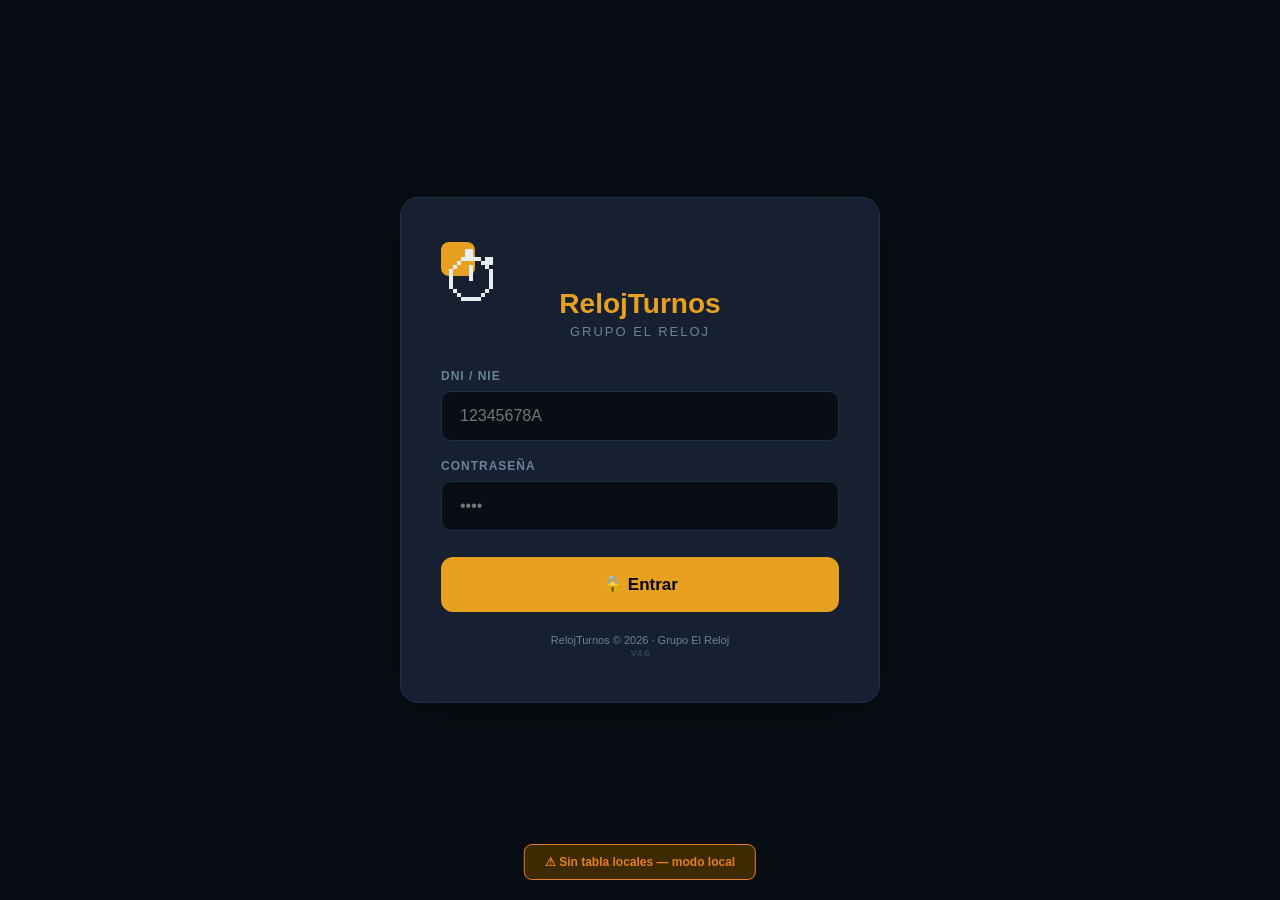
==== commit 5b4ca406: "Add files via upload" ====
--- a/index.html
+++ b/index.html
@@ -3,7 +3,7 @@
 <head>
 <meta charset="UTF-8">
 <meta name="viewport" content="width=device-width, initial-scale=1.0">
-<title>RelojTurnos v4.5 – Grupo El Reloj</title>
+<title>RelojTurnos v4.6 – Grupo El Reloj</title>
 <style>
 :root {
   --dark:#0f1923;--darker:#080e14;--card:#162030;--border:#1e3048;
@@ -77,6 +77,7 @@
 .turno-badge{display:inline-block;padding:4px 8px;border-radius:5px;font-size:13px;font-weight:700;line-height:1.5;text-align:center}
 .badge-fiesta{background:#3d1515;color:#ff6b6b}
 .badge-mediafiesta{background:#3d2d10;color:#ffaa40}
+.badge-partido{background:#2d1f00;color:#ffa040}
 .badge-manana{background:#152d15;color:#5ddb5d}
 .badge-noche{background:#15152d;color:#6b8fff}
 .badge-intermedio{background:#25152d;color:#c080ff}
@@ -221,7 +222,7 @@
     </div>
     <div class="login-error" id="login-error">Usuario o contraseña incorrectos</div>
     <button class="login-btn" onclick="doLogin()">&#128274; Entrar</button>
-    <div class="login-footer">RelojTurnos © 2026 · Grupo El Reloj<br><span style="font-size:9px;opacity:0.5">V4.5</span></div>
+    <div class="login-footer">RelojTurnos © 2026 · Grupo El Reloj<br><span style="font-size:9px;opacity:0.5">V4.6</span></div>
   </div>
 </div>
 
@@ -486,6 +487,7 @@
       <button class="btn btn-secondary" onclick="goStep(4)">&#8592; Editar</button>
       <div style="display:flex;gap:8px;flex-wrap:wrap;align-items:center">
         <button class="btn btn-ghost btn-sm" id="btn-toggle-horas" onclick="toggleHoras()">&#128065; Ocultar horas</button>
+        <button class="btn btn-ghost btn-sm no-print" onclick="enviarCuadranteGrupoWA()" style="border-color:#25d366;color:#25d366">&#128242; Enviar grupo WA</button>
         <button class="btn btn-ghost btn-sm" onclick="imprimirCuadrante()">&#128424; Imprimir</button>
         <button class="btn btn-ghost btn-sm" id="btn-guardar-bd" onclick="guardarCuadranteEnBD()" style="border-color:var(--green);color:var(--green)">&#128190; Guardar en BD</button>
         <button class="btn btn-primary btn-sm" onclick="goStep(7)">&#128182; Ver costes</button>
@@ -618,17 +620,15 @@
           </div>
           <div class="form-group">
             <label>Rol en la app</label>
-            <select id="nu-rol" class="inp-sm">
+            <select id="nu-rol" class="inp-sm" onchange="document.getElementById('nu-local-group').style.display=this.value==='directora_general'?'none':''">
               <option value="empleado">Empleado</option>
               <option value="directora">Directora</option>
               <option value="directora_general">Dirección General</option>
             </select>
-            <script>document.getElementById('nu-rol').addEventListener('change',function(){var l=document.getElementById('nu-local');if(this.value==='directora_general'){l.value='0';}else if(l.value==='0'){l.value='1';}});</script>
           </div>
           <div class="form-group" id="nu-local-group">
             <label>Local</label>
             <select id="nu-local" class="inp-sm">
-              <option value="0">Todos los locales</option>
               <option value="1">La Cala</option>
               <option value="2">Roto's Burguer</option>
             </select>
@@ -771,21 +771,26 @@
 
       <!-- WhatsApp -->
       <div style="background:var(--darker);border:1px solid var(--border);border-radius:10px;padding:14px;margin-bottom:14px">
-        <div style="font-size:13px;font-weight:700;color:var(--text);margin-bottom:4px">📲 WhatsApp cuadrante</div>
-        <div style="font-size:11px;color:var(--muted);margin-bottom:12px">Al enviar el cuadrante se abrirá WhatsApp con el turno del empleado seleccionado</div>
+        <div style="font-size:13px;font-weight:700;color:var(--text);margin-bottom:4px">📲 WhatsApp — Grupos por local</div>
+        <div style="font-size:11px;color:var(--muted);margin-bottom:12px">Al pulsar "Enviar a grupo" se abre WhatsApp con el cuadrante completo de esa semana</div>
         <div class="form-group" style="margin-bottom:10px">
-          <label>Número del responsable (con prefijo)</label>
+          <label>🍽 Nº grupo La Cala</label>
           <div style="display:flex;gap:8px;align-items:center">
-            <input type="tel" id="cfg-wa-num" placeholder="Ej: 34612345678" maxlength="15" style="flex:1" oninput="guardarConfigWA()">
-            <span style="font-size:20px">📱</span>
+            <input type="tel" id="cfg-wa-lacala" placeholder="34612345678" maxlength="15" style="flex:1" oninput="guardarConfigWA()">
+            <span style="font-size:18px">📱</span>
           </div>
-          <div style="font-size:10px;color:var(--muted);margin-top:3px">Sin el + ni espacios · Ej: 34612345678 (España)</div>
+          <div style="font-size:10px;color:var(--muted);margin-top:3px">Sin el + ni espacios · Ej: 34612345678</div>
         </div>
         <div class="form-group">
-          <label>Número del empleado (para enviarle su turno)</label>
-          <div style="font-size:10px;color:var(--muted);margin-top:3px;padding:8px 10px;background:var(--card);border-radius:6px;border:1px solid var(--border)">
-            💡 El empleado se selecciona en el cuadrante. El botón 📲 aparece junto a cada persona al generar el cuadrante.
+          <label>🍔 Nº grupo Roto's Burguer</label>
+          <div style="display:flex;gap:8px;align-items:center">
+            <input type="tel" id="cfg-wa-rotos" placeholder="34612345678" maxlength="15" style="flex:1" oninput="guardarConfigWA()">
+            <span style="font-size:18px">📱</span>
           </div>
+          <div style="font-size:10px;color:var(--muted);margin-top:3px">Sin el + ni espacios · Ej: 34612345678</div>
+        </div>
+        <div style="font-size:10px;color:var(--muted);margin-top:10px;padding:8px;background:var(--card);border-radius:6px;border:1px solid var(--border)">
+          💡 El teléfono de cada empleado se configura en el <strong>Paso 3</strong> (tarjeta del empleado). El botón 📲 en el cuadrante envía el turno directamente a ese número.
         </div>
       </div>
 
@@ -809,7 +814,7 @@
 </div>
 
 <div style="text-align:center;padding:14px 0 22px;font-size:10px;color:var(--muted)">
-  <span style="background:var(--dark);border:1px solid var(--border);border-radius:20px;padding:3px 11px;font-size:9px;font-weight:700;letter-spacing:1px;text-transform:uppercase;color:var(--accent)">v4.5</span>
+  <span style="background:var(--dark);border:1px solid var(--border);border-radius:20px;padding:3px 11px;font-size:9px;font-weight:700;letter-spacing:1px;text-transform:uppercase;color:var(--accent)">v4.6</span>
   &nbsp;&middot;&nbsp; RelojTurnos &copy; 2026 &nbsp;&middot;&nbsp; Desarrollado por <strong style="color:var(--text)">Raul H.B.</strong> &nbsp;&middot;&nbsp; <a href="/cdn-cgi/l/email-protection#e19380948dcf86849295888e8f8d8e82808da1868c80888dcf828e8c" style="color:var(--accent);text-decoration:none"><span class="__cf_email__" data-cfemail="deacbfabb2f0b9bbadaab7b1b0b2b1bdbfb29eb9b3bfb7b2f0bdb1b3">[email&#160;protected]</span></a>
 </div>
 
@@ -1147,9 +1152,9 @@
       var empBdId;
       if(existing.length){
         empBdId = existing[0].id;
-        await sbPatch('empleados', empBdId, {rol:emp.rol, turno_habitual:emp.turno});
+        await sbPatch('empleados', empBdId, {rol:emp.rol, turno_habitual:emp.turno, telefono:emp.telefono||null, email:emp.email||null});
       } else {
-        var newEmp = await sbPost('empleados',{local_id:localId, nombre:emp.nombre, rol:emp.rol, turno_habitual:emp.turno});
+        var newEmp = await sbPost('empleados',{local_id:localId, nombre:emp.nombre, rol:emp.rol, turno_habitual:emp.turno, telefono:emp.telefono||null, email:emp.email||null});
         empBdId = newEmp[0].id;
       }
       empIdMap[emp.id] = empBdId;
@@ -1313,7 +1318,9 @@
           nombre:e.nombre,
           rol:e.rol||'Cam. Ma\u00f1ana',
           turno:e.turno_habitual||'manana',
-          turnos:Array(7).fill(e.turno_habitual||'manana')
+          turnos:Array(7).fill(e.turno_habitual||'manana'),
+          telefono:e.telefono||'',
+          email:e.email||''
         });
         // Cargar salario si existe
         if(sal){
@@ -1346,10 +1353,19 @@
   // Horarios predeterminados por local
   if(local==='La Cala'){
     turnosConfig=[
-      {id:'manana',nome:'Ma\u00f1ana',emoji:'\u2600\ufe0f',ini:'07:30',fin:'16:30',badge:'badge-manana',color:'#2ecc71',active:true},
-      {id:'tarde',nome:'Tarde',emoji:'\ud83c\udf05',ini:'15:00',fin:'00:00',badge:'badge-tarde',color:'#e67e22',active:true},
-      {id:'noche',nome:'Noche',emoji:'\ud83c\udf19',ini:'18:00',fin:'03:00',badge:'badge-noche',color:'#3498db',active:true},
-      {id:'intermedio',nome:'Intermedio',emoji:'\ud83d\udd04',ini:'12:00',fin:'21:00',badge:'badge-intermedio',color:'#9b59b6',active:true},
+      {id:'manana',   nome:'Ma\u00f1ana',   emoji:'\u2600\ufe0f', ini:'07:30',fin:'16:30',badge:'badge-manana',    color:'#2ecc71',active:true},
+      {id:'tarde',    nome:'Tarde',          emoji:'\ud83c\udf05', ini:'15:00',fin:'00:00',badge:'badge-tarde',     color:'#e67e22',active:true},
+      {id:'noche',    nome:'Noche',          emoji:'\ud83c\udf19', ini:'18:00',fin:'03:00',badge:'badge-noche',     color:'#3498db',active:true},
+      {id:'intermedio',nome:'Intermedio',    emoji:'\ud83d\udd04', ini:'12:00',fin:'21:00',badge:'badge-intermedio',color:'#9b59b6',active:true},
+      {id:'partido',  nome:'Partido',        emoji:'\u2702\ufe0f', ini:'11:00',fin:'16:00',ini2:'20:00',fin2:'23:00',badge:'badge-partido',color:'#ffa040',active:true,esPartido:true},
+    ];
+  } else if(local==="Roto's Burguer"){
+    turnosConfig=[
+      {id:'manana',   nome:'Ma\u00f1ana',   emoji:'\u2600\ufe0f', ini:'11:00',fin:'19:00',badge:'badge-manana',    color:'#2ecc71',active:true},
+      {id:'tarde',    nome:'Tarde',          emoji:'\ud83c\udf05', ini:'14:00',fin:'23:00',badge:'badge-tarde',     color:'#e67e22',active:true},
+      {id:'noche',    nome:'Noche',          emoji:'\ud83c\udf19', ini:'16:00',fin:'00:00',badge:'badge-noche',     color:'#3498db',active:true},
+      {id:'intermedio',nome:'Intermedio',    emoji:'\ud83d\udd04', ini:'12:00',fin:'20:00',badge:'badge-intermedio',color:'#9b59b6',active:false},
+      {id:'partido',  nome:'Partido',        emoji:'\u2702\ufe0f', ini:'11:00',fin:'16:00',ini2:'20:00',fin2:'00:00',badge:'badge-partido',color:'#ffa040',active:true,esPartido:true},
     ];
   } else {
     var s=toMin(ap),e=toMin(ci);if(e<=s)e+=1440;
@@ -1357,10 +1373,11 @@
     var mid1=toStr(s+third),mid2=toStr(s+third*2);
     var iS=toStr(s+Math.round(third*0.7/30)*30),iE=toStr(s+Math.round(third*1.7/30)*30);
     turnosConfig=[
-      {id:'manana',nome:'Ma\u00f1ana',emoji:'\u2600\ufe0f',ini:ap,fin:mid1,badge:'badge-manana',color:'#2ecc71',active:true},
-      {id:'tarde',nome:'Tarde',emoji:'\ud83c\udf05',ini:mid1,fin:mid2,badge:'badge-tarde',color:'#e67e22',active:false},
-      {id:'noche',nome:'Noche',emoji:'\ud83c\udf19',ini:mid2,fin:ci,badge:'badge-noche',color:'#3498db',active:true},
-      {id:'intermedio',nome:'Intermedio',emoji:'\ud83d\udd04',ini:iS,fin:iE,badge:'badge-intermedio',color:'#9b59b6',active:false},
+      {id:'manana',   nome:'Ma\u00f1ana',   emoji:'\u2600\ufe0f', ini:ap,   fin:mid1,badge:'badge-manana',    color:'#2ecc71',active:true},
+      {id:'tarde',    nome:'Tarde',          emoji:'\ud83c\udf05', ini:mid1, fin:mid2,badge:'badge-tarde',     color:'#e67e22',active:false},
+      {id:'noche',    nome:'Noche',          emoji:'\ud83c\udf19', ini:mid2, fin:ci,  badge:'badge-noche',     color:'#3498db',active:true},
+      {id:'intermedio',nome:'Intermedio',    emoji:'\ud83d\udd04', ini:iS,   fin:iE,  badge:'badge-intermedio',color:'#9b59b6',active:false},
+      {id:'partido',  nome:'Partido',        emoji:'\u2702\ufe0f', ini:ap,   fin:mid1,ini2:mid2,fin2:ci,badge:'badge-partido',color:'#ffa040',active:false,esPartido:true},
     ];
   }
 }
@@ -1382,15 +1399,24 @@
       return '<option value="'+str+'"'+(str===def?' selected':'')+'>'+str+'</option>';
     }).join('');};
     var dis=t.active?'':'opacity:0.45';
+    var timeRow = t.esPartido
+      ? '<div class="turno-config-row" style="'+(t.active?'':'pointer-events:none;opacity:0.5')+'">'
+        +'<div><label>Tramo 1 desde</label><select onchange="updTC(\''+t.id+'\',\'ini\',this.value)">'+opts(t.ini)+'</select></div>'
+        +'<div><label>Tramo 1 hasta</label><select onchange="updTC(\''+t.id+'\',\'fin\',this.value)">'+opts(t.fin)+'</select></div>'
+        +'<div><label>Tramo 2 desde</label><select onchange="updTC(\''+t.id+'\',\'ini2\',this.value)">'+opts(t.ini2||'20:00')+'</select></div>'
+        +'<div><label>Tramo 2 hasta</label><select onchange="updTC(\''+t.id+'\',\'fin2\',this.value)">'+opts(t.fin2||'23:00')+'</select></div>'
+        +'</div>'
+      : '<div class="turno-config-row" style="'+(t.active?'':'pointer-events:none;opacity:0.5')+'">'
+        +'<div><label>Desde</label><select onchange="updTC(\''+t.id+'\',\'ini\',this.value)">'+opts(t.ini)+'</select></div>'
+        +'<div><label>Hasta</label><select onchange="updTC(\''+t.id+'\',\'fin\',this.value)">'+opts(t.fin)+'</select></div>'
+        +'</div>';
     grid.innerHTML+='<div class="turno-config-item" style="'+dis+'">'
       +'<div style="display:flex;align-items:center;justify-content:space-between;margin-bottom:9px">'
-      +'<div class="turno-config-label" style="color:'+t.color+';margin-bottom:0">'+t.emoji+' Turno '+t.nome+' <small style="color:var(--muted);font-weight:400">'+t.ini+'\u2013'+t.fin+'</small></div>'
+      +'<div class="turno-config-label" style="color:'+t.color+';margin-bottom:0">'+t.emoji+' Turno '+t.nome+' <small style="color:var(--muted);font-weight:400">'+t.ini+'\u2013'+t.fin+(t.esPartido&&t.ini2?' / '+t.ini2+'\u2013'+(t.fin2||''):'')+'</small></div>'
       +'<button onclick="toggleTurno(\''+t.id+'\')" class="toggle-btn '+(t.active?'on':'')+'">'
       +'<div class="tog-dot"></div><span>'+(t.active?'Activo':'Inactivo')+'</span></button></div>'
-      +'<div class="turno-config-row" style="'+(t.active?'':'pointer-events:none;opacity:0.5')+'">'
-      +'<div><label>Desde</label><select onchange="updTC(\''+t.id+'\',\'ini\',this.value)">'+opts(t.ini)+'</select></div>'
-      +'<div><label>Hasta</label><select onchange="updTC(\''+t.id+'\',\'fin\',this.value)">'+opts(t.fin)+'</select></div>'
-      +'</div></div>';
+      +timeRow
+      +'</div>';
   });
 }
 
@@ -1399,13 +1425,14 @@
 function initDef(local){
   empleados=[];
   var d=local==='La Cala'?[
-    {nombre:'MARILYN',rol:'Resp. Ma\u00f1ana',turno:'manana'},
-    {nombre:'SONNY',rol:'Cam. Ma\u00f1ana',turno:'manana'},
-    {nombre:'ALEX',rol:'Cam. Ma\u00f1ana',turno:'manana'},
-    {nombre:'CONNY',rol:'Cam. Intermedio',turno:'intermedio'},
-    {nombre:'IRENE',rol:'Resp. Noche',turno:'noche'},
-    {nombre:'SANTIAGO',rol:'Cam. Noche',turno:'noche'},
-    {nombre:'LENY',rol:'Cam. Noche',turno:'noche'},
+    {nombre:'MARILYN',  rol:'Resp. Ma\u00f1ana', turno:'manana'},
+    {nombre:'SONNY',    rol:'Cam. Ma\u00f1ana',  turno:'manana'},
+    {nombre:'ALEX',     rol:'Cam. Ma\u00f1ana',  turno:'manana'},
+    {nombre:'ZEUS',     rol:'Cam. Ma\u00f1ana',  turno:'partido', diasFiesta:1.5},
+    {nombre:'CONNY',    rol:'Cam. Intermedio',   turno:'intermedio'},
+    {nombre:'IRENE',    rol:'Resp. Noche',        turno:'noche'},
+    {nombre:'SANTIAGO', rol:'Cam. Noche',         turno:'noche'},
+    {nombre:'LENY',     rol:'Cam. Noche',         turno:'noche'},
   ]:local==="Roto's Burguer"?[
     {nombre:'ARTUR',rol:'Cam. Ma\u00f1ana',turno:'manana'},
     {nombre:'ALLAN (CAM.)',rol:'Cam. Tarde',turno:'tarde'},
@@ -1577,6 +1604,10 @@
       +'<option value="3"'+(emp.diasFiesta==3?' selected':'')+'>3 d\u00edas</option>'
       +'</select></div>'
       +'</div>'
+      +'<div class="form-row" style="margin-top:6px">'
+      +'<div class="form-group" style="flex:1"><label>📱 Tel\u00e9fono WhatsApp</label>'
+      +'<input class="inp-sm" type="tel" placeholder="34612345678" maxlength="15" value="'+(emp.telefono||'')+'" oninput="updEmp('+emp.id+',\'telefono\',this.value.replace(/\\s+/g,\'\'))" style="width:100%"></div>'
+      +'</div>'
       +'<div style="font-size:10px;color:var(--muted);margin-top:3px">&#128161; Las horas semanales se calculan autom\u00e1ticamente seg\u00fan los turnos asignados</div>'
       +'</div>';
   });
@@ -1596,7 +1627,7 @@
 }
 function getDiasFlojos(){return Array.from(document.getElementById('dias-flojos').selectedOptions).map(function(o){return+o.value;});}
 
-// ========== LÓGICA FIESTAS v4.5 ==========
+// ========== LÓGICA FIESTAS v4.6 ==========
 var DIAS_PRIORITARIOS_FIESTA = [0,1,2,3]; // L,M,X,J — primero intentar dar fiesta aquí
 var DIAS_EVITAR_FIESTA = [4,5,6];          // V,S,D — evitar si es posible
 var MINIMOS_TURNO = {manana:2, noche:2, tarde:1, intermedio:1}; // mínimos por turno
@@ -1969,7 +2000,13 @@
   var hMF=+document.getElementById('horas-media-fiesta').value;
   if(v==='mediafiesta')return{label:'\u00bd Media fiesta',badge:'badge-mediafiesta',horas:hMF};
   var t=turnosConfig.find(function(x){return x.id===v;});
-  if(t)return{label:t.emoji+' '+t.ini+'\u2013'+t.fin,badge:t.badge,horas:diffH(t.ini,t.fin)};
+  if(t){
+    if(t.esPartido && t.ini2){
+      var h1=diffH(t.ini,t.fin), h2=diffH(t.ini2,t.fin2||t.fin);
+      return{label:t.emoji+' '+t.ini+'\u2013'+t.fin+' / '+t.ini2+'\u2013'+(t.fin2||t.fin),badge:t.badge,horas:h1+h2};
+    }
+    return{label:t.emoji+' '+t.ini+'\u2013'+t.fin,badge:t.badge,horas:diffH(t.ini,t.fin)};
+  }
   return{label:v,badge:'badge-manana',horas:0};
 }
 
@@ -2918,7 +2955,7 @@
     +'<td>'+(totExtras>0?totExtras.toFixed(2)+' €':'—')+'</td>'
     +'<td>'+(totSem+lorSem).toFixed(2)+' €</td></tr></tfoot></table>'
     +(extrasRows?'<h2>Extras del día registradas</h2><table><thead><tr><th>Empleado</th><th>Día</th><th>Horas</th><th>€/hora</th><th>Coste</th><th>Motivo</th></tr></thead><tbody>'+extrasRows+'</tbody></table>':'')
-    +'<p class="footer">RelojTurnos v4.5 · '+new Date().toLocaleDateString('es-ES')+' · Coste empresa = bruto × 1,33 ÷ 4,33 · Total mes = semana × 4,33</p>'
+    +'<p class="footer">RelojTurnos v4.6 · '+new Date().toLocaleDateString('es-ES')+' · Coste empresa = bruto × 1,33 ÷ 4,33 · Total mes = semana × 4,33</p>'
     +'<script>window.onload=function(){setTimeout(function(){window.print();},350);};<\/script>'
     +'</body></html>');
   ventana.document.close();
@@ -3035,11 +3072,12 @@
     lista.innerHTML = rows.map(function(u){
       var col = u.rol==='directora'?'var(--accent)':u.rol==='directora_general'?'#c0a020':'var(--green)';
       var init = (u.nombre||'?').substring(0,2).toUpperCase();
+      var localLabel = !u.local_id ? "🌐 La Cala · Roto's Burguer" : (LOCALES[u.local_id]||'Local '+u.local_id);
       return '<div style="display:flex;align-items:center;gap:10px;background:var(--darker);border:1px solid var(--border);border-radius:9px;padding:10px 12px;margin-bottom:7px">'
         +'<div style="width:32px;height:32px;border-radius:50%;background:'+col+'20;color:'+col+';display:flex;align-items:center;justify-content:center;font-weight:700;font-size:11px;flex-shrink:0">'+init+'</div>'
         +'<div style="flex:1;min-width:0">'
         +'<div style="font-weight:700;font-size:13px;color:'+col+';white-space:nowrap;overflow:hidden;text-overflow:ellipsis">'+(u.nombre||'Sin nombre')+'</div>'
-        +'<div style="font-size:10px;color:var(--muted)">'+(ROLES[u.rol]||u.rol)+' · DNI: '+(u.dni||'—')+' · '+(LOCALES[u.local_id]||'Todos los locales')+'</div>'
+        +'<div style="font-size:10px;color:var(--muted)">'+(ROLES[u.rol]||u.rol)+' · DNI: '+(u.dni||'—')+' · '+localLabel+'</div>'
         +'</div>'
         +'<span style="font-size:9px;padding:2px 7px;border-radius:10px;background:'+(u.activo?'#15351520':'#35151520')+';color:'+(u.activo?'var(--green)':'var(--red)')+';border:1px solid '+(u.activo?'var(--green)':'var(--red)')+'40;flex-shrink:0">'+(u.activo?'ACTIVO':'INACTIVO')+'</span>'
         +'</div>';
@@ -3069,8 +3107,7 @@
     var existing = await sbGet('usuarios','dni=eq.'+encodeURIComponent(dni));
     if(existing && existing.length){ errEl.textContent='Ya existe un usuario con ese DNI'; errEl.style.display='block'; return; }
 
-    var localRaw = parseInt(document.getElementById('nu-local').value);
-    var localId  = localRaw > 0 ? localRaw : null;
+    var localId = rol === 'directora_general' ? null : parseInt(document.getElementById('nu-local').value);
     var nuevo = { nombre: nombre, dni: dni, password_hash: passHash, rol: rol, local_id: localId, activo: true };
     await sbPost('usuarios', nuevo);
     okEl.textContent = '✓ Usuario '+nombre+' creado · Contraseña inicial: '+pass;
@@ -3143,34 +3180,78 @@
 }
 
 // ========== WHATSAPP ==========
+function getNumGrupoLocal(){
+  var local = getLocal();
+  if(local === 'La Cala') return localStorage.getItem('rt_wa_lacala') || '';
+  if(local === "Roto's Burguer") return localStorage.getItem('rt_wa_rotos') || '';
+  return '';
+}
+
+function formatMsgTurno(emp){
+  var semana = getSemanaLabel();
+  var DIAS_WA = ['Lunes','Martes','Mi\u00e9rcoles','Jueves','Viernes','S\u00e1bado','Domingo'];
+  var lineas = (emp.turnos||[]).map(function(t, di){
+    var info = getTInfo(t);
+    return DIAS_WA[di]+': '+(t==='fiesta'?'\ud83c\udfd6 FIESTA':info.label);
+  }).join('\n');
+  return '\ud83d\udcc5 *Tu horario - '+semana+'*\n\ud83d\udccd '+( getLocal()||'el restaurante')+'\n\n'+lineas+'\n\n_Enviado desde RelojTurnos_';
+}
+
+function formatMsgCuadranteCompleto(){
+  var semana = getSemanaLabel();
+  var local = getLocal() || 'el restaurante';
+  var DIAS_WA = ['L','M','X','J','V','S','D'];
+  var lineas = empleados.map(function(emp){
+    var turnos = (emp.turnos||[]).map(function(t,di){
+      if(t==='fiesta') return DIAS_WA[di]+':🏖';
+      var info = getTInfo(t);
+      return DIAS_WA[di]+':'+info.label.replace(/[^\d:\-\/]/g,'').trim();
+    }).join(' ');
+    return '*'+emp.nombre+'*: '+turnos;
+  }).join('\n');
+  return '\ud83d\udcc5 *Cuadrante '+semana+'*\n\ud83d\udccd '+local+'\n\n'+lineas+'\n\n_RelojTurnos_';
+}
+
+// Enviar turno individual — al empleado + al grupo
 function enviarTurnoWA(empId){
-  var num = localStorage.getItem('rt_wa_num') || '';
-  if(!num){
-    showToast('⚠ Configura el número en Ajustes → WhatsApp','orange');
-    return;
-  }
   var emp = empleados.find(function(e){ return e.id===empId; });
   if(!emp){ showToast('Empleado no encontrado','orange'); return; }
-  var semana = getSemanaLabel();
-  var DIAS_WA = ['Lunes','Martes','Miércoles','Jueves','Viernes','Sábado','Domingo'];
-  var lineas = (emp.turnos||[]).map(function(t, di){
-    var info = getTInfo(t);
-    var label = t==='fiesta' ? '🏖 FIESTA' : info.label;
-    return DIAS_WA[di]+': '+label;
-  }).join('\n');
-  var local = getLocal() || 'el restaurante';
-  var msg = '📅 *Tu horario - '+semana+'*\n'
-    +'📍 '+local+'\n\n'
-    +lineas+'\n\n'
-    +'_Enviado desde RelojTurnos_';
-  var url = 'https://wa.me/'+num+'?text='+encodeURIComponent(msg);
-  window.open(url, '_blank');
+  var msg = formatMsgTurno(emp);
+  var numEmp = (emp.telefono||'').replace(/\s+/g,'');
+  var numGrupo = getNumGrupoLocal();
+  var abierto = false;
+  if(numEmp){
+    window.open('https://wa.me/'+numEmp+'?text='+encodeURIComponent(msg), '_blank');
+    abierto = true;
+  }
+  if(numGrupo){
+    setTimeout(function(){
+      window.open('https://wa.me/'+numGrupo+'?text='+encodeURIComponent(msg), '_blank');
+    }, abierto ? 600 : 0);
+    abierto = true;
+  }
+  if(!abierto){
+    showToast('\u26a0 A\u00f1ade el tel\u00e9fono del empleado en Paso 3 o el grupo en Ajustes','orange');
+  }
+}
+
+// Enviar cuadrante completo al grupo del local
+function enviarCuadranteGrupoWA(){
+  var numGrupo = getNumGrupoLocal();
+  if(!numGrupo){
+    showToast('\u26a0 Configura el n\u00famero del grupo en Ajustes \u2192 WhatsApp','orange');
+    return;
+  }
+  var msg = formatMsgCuadranteCompleto();
+  window.open('https://wa.me/'+numGrupo+'?text='+encodeURIComponent(msg), '_blank');
 }
 
 function guardarConfigWA(){
-  var num = (document.getElementById('cfg-wa-num')||{}).value || '';
-  localStorage.setItem('rt_wa_num', num.replace(/\s+/g,''));
-  showToast('✓ Número guardado','green');
+  var lacala = (document.getElementById('cfg-wa-lacala')||{}).value || '';
+  var rotos  = (document.getElementById('cfg-wa-rotos')||{}).value  || '';
+  localStorage.setItem('rt_wa_lacala', lacala.replace(/\s+/g,''));
+  localStorage.setItem('rt_wa_rotos',  rotos.replace(/\s+/g,''));
+  showToast('\u2713 N\u00fameros guardados','green');
 }
 
 // ========== PARÁMETROS COSTE ==========
@@ -3195,14 +3276,14 @@
 function cargarParamsCosteGuardados(){
   var ss = localStorage.getItem('rt_ss');
   var div = localStorage.getItem('rt_div');
-  var waNum = localStorage.getItem('rt_wa_num');
+  var waLacala = localStorage.getItem('rt_wa_lacala');
+  var waRotos  = localStorage.getItem('rt_wa_rotos');
   if(ss){ SS_EMPRESA = parseFloat(ss)/100; }
   if(div){ DIVISOR_CUSTOM = parseFloat(div); }
-  // Rellenar inputs cuando se abra la pantalla
-  if(ss){ var el=document.getElementById('cfg-ss'); if(el) el.value=ss; }
-  if(div){ var el2=document.getElementById('cfg-divisor'); if(el2) el2.value=div; }
-  if(waNum){ var el3=document.getElementById('cfg-wa-num'); if(el3) el3.value=waNum; }
-  // Preview coste
+  var elSS=document.getElementById('cfg-ss'); if(elSS&&ss) elSS.value=ss;
+  var elDiv=document.getElementById('cfg-divisor'); if(elDiv&&div) elDiv.value=div;
+  var elWaL=document.getElementById('cfg-wa-lacala'); if(elWaL&&waLacala) elWaL.value=waLacala;
+  var elWaR=document.getElementById('cfg-wa-rotos'); if(elWaR&&waRotos) elWaR.value=waRotos;
   var ejEl = document.getElementById('cfg-coste-ej');
   if(ejEl){ var div2=div?parseFloat(div):4.33; var ss2=ss?parseFloat(ss)/100:0.39; ejEl.textContent=(1800*(1+ss2)/div2).toFixed(2)+' €'; }
 }
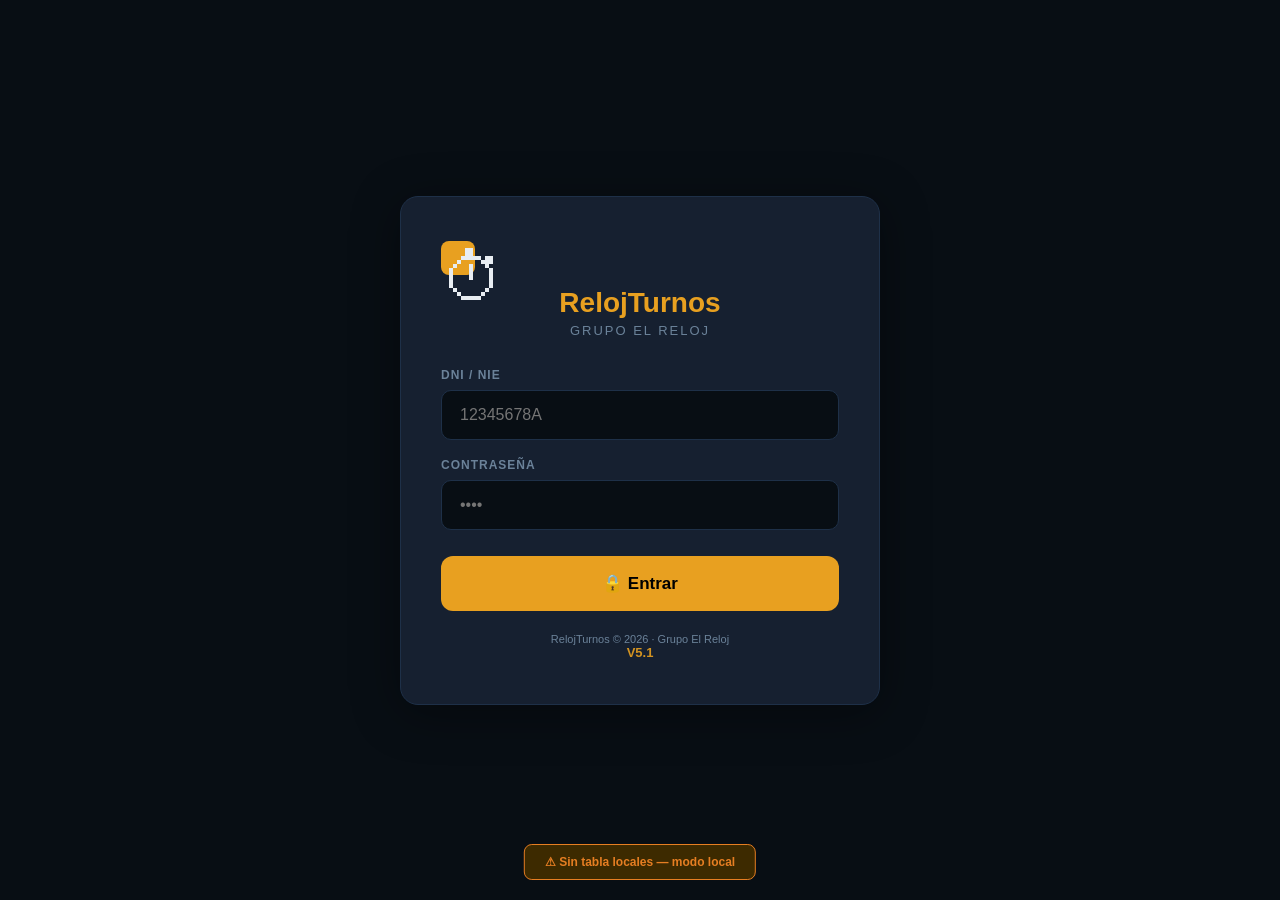
==== commit 664556da: "Add files via upload" ====
--- a/index.html
+++ b/index.html
@@ -3,7 +3,7 @@
 <head>
 <meta charset="UTF-8">
 <meta name="viewport" content="width=device-width, initial-scale=1.0">
-<title>RelojTurnos v4.6 – Grupo El Reloj</title>
+<title>RelojTurnos v5.1 – Grupo El Reloj</title>
 <style>
 :root {
   --dark:#0f1923;--darker:#080e14;--card:#162030;--border:#1e3048;
@@ -222,11 +222,28 @@
     </div>
     <div class="login-error" id="login-error">Usuario o contraseña incorrectos</div>
     <button class="login-btn" onclick="doLogin()">&#128274; Entrar</button>
-    <div class="login-footer">RelojTurnos © 2026 · Grupo El Reloj<br><span style="font-size:9px;opacity:0.5">V4.6</span></div>
+    <div class="login-footer">RelojTurnos © 2026 · Grupo El Reloj<br><span style="font-size:13px;font-weight:700;color:var(--accent);opacity:0.9">V5.1</span></div>
   </div>
 </div>
 
-<!-- PORTAL EMPLEADO -->
+<!-- VISTA PÚBLICA CUADRANTE (sin login, acceso por link) -->
+<div id="vista-publica" style="display:none;min-height:100vh;background:var(--bg);padding:16px;font-family:inherit">
+  <div style="max-width:700px;margin:0 auto">
+    <div style="display:flex;align-items:center;gap:10px;margin-bottom:16px;padding-bottom:12px;border-bottom:1px solid var(--border)">
+      <div class="logo-icon" style="width:36px;height:36px;font-size:18px">⏱</div>
+      <div>
+        <div style="font-weight:700;font-size:16px;color:var(--accent)">RelojTurnos</div>
+        <div style="font-size:10px;color:var(--muted);letter-spacing:1px">GRUPO EL RELOJ</div>
+      </div>
+    </div>
+    <div id="vp-loading" style="text-align:center;padding:40px;color:var(--muted)">⏳ Cargando cuadrante...</div>
+    <div id="vp-content" style="display:none"></div>
+    <div id="vp-error" style="display:none;text-align:center;padding:40px;color:var(--red)">⚠ Cuadrante no encontrado</div>
+    <div style="text-align:center;margin-top:24px;font-size:10px;color:var(--muted)">RelojTurnos · Grupo El Reloj</div>
+  </div>
+</div>
+
+
 <div id="portal-empleado">
   <div class="portal-header">
     <div style="display:flex;align-items:center;gap:10px">
@@ -283,6 +300,7 @@
     <div class="step" id="step8" onclick="goStep(8)"><span class="step-num">&#128196;</span><span class="step-text">Direcc. Gral.</span></div>
     <div class="step" id="step9" onclick="goStep(9)" style="display:none"><span class="step-num">&#128101;</span><span class="step-text">Usuarios</span></div>
     <div class="step" id="step10" onclick="goStep(10)" style="display:none"><span class="step-num">&#127912;</span><span class="step-text">Ajustes</span></div>
+    <div class="step" id="step11" onclick="goStep(11)" style="display:none"><span class="step-num">&#128181;</span><span class="step-text">Arqueo</span></div>
   </div>
 
   <!-- PASO 1 -->
@@ -586,7 +604,10 @@
 
       <div class="btn-row space" style="margin-top:18px">
         <button class="btn btn-secondary" onclick="goStep(7)">&#8592; Costes</button>
-        <button class="btn btn-ghost btn-sm" onclick="imprimirDirector()">&#128424; Imprimir resumen</button>
+        <div style="display:flex;gap:8px;flex-wrap:wrap">
+          <button class="btn btn-ghost btn-sm" onclick="imprimirDirector()">&#128424; Imprimir resumen</button>
+          <button class="btn btn-ghost btn-sm" onclick="goStep(11)" style="border-color:#f39c12;color:#f39c12">&#128181; Arqueo de caja</button>
+        </div>
       </div>
     </div>
   </div>
@@ -811,10 +832,143 @@
       </div>
     </div>
   </div>
+
+  <!-- PASO 11: ARQUEO DE CAJA -->
+  <div class="screen" id="screen11">
+    <div class="card">
+      <div class="card-title">&#128181; Arqueo de Caja</div>
+      <div class="card-sub">Registro de cierre de turno · <span id="arqueo-local-label" style="color:var(--accent)"></span></div>
+      <!-- Banner edición activa -->
+      <div id="arq-edit-banner" style="display:none;background:#3d2a00;border:1px solid #ffc107;border-radius:8px;padding:9px 14px;font-size:11px;color:#ffc107;margin-bottom:12px;display:flex;align-items:center;gap:8px">
+        ✏️ <strong>Modo edición</strong> — Estás modificando un arqueo guardado. Pulsa <strong>Guardar</strong> para confirmar o <strong>Limpiar</strong> para cancelar.
+      </div>
+
+      <!-- Selector local + turno + fecha -->
+      <div class="form-row" style="margin-bottom:14px">
+        <div class="form-group">
+          <label>Local</label>
+          <select id="arq-local" class="inp-sm" onchange="arqueoLocalChange()">
+            <option value="1">&#127869; La Cala</option>
+            <option value="2">&#127828; Roto's Burguer</option>
+          </select>
+        </div>
+        <div class="form-group">
+          <label>Turno</label>
+          <select id="arq-turno" class="inp-sm">
+            <option value="manana">&#9728;&#65039; Mañana</option>
+            <option value="noche">&#127769; Noche</option>
+          </select>
+        </div>
+        <div class="form-group">
+          <label>Fecha</label>
+          <input type="date" id="arq-fecha" class="inp-sm">
+        </div>
+        <div class="form-group">
+          <label>Responsable</label>
+          <div id="arq-responsable-display" style="background:var(--darker);border:1px solid var(--border);border-radius:7px;padding:8px 12px;font-size:12px;font-weight:700;color:var(--accent)"></div>
+          <input type="hidden" id="arq-responsable">
+        </div>
+      </div>
+
+      <!-- Fondo y cambio extra -->
+      <div style="background:var(--darker);border:1px solid var(--border);border-radius:10px;padding:14px;margin-bottom:12px">
+        <div style="font-size:12px;font-weight:700;color:var(--text);margin-bottom:10px">&#128176; Efectivo inicial</div>
+        <div class="form-row">
+          <div class="form-group">
+            <label>Fondo de caja (€)</label>
+            <input type="number" id="arq-fondo" class="inp-sm" value="600" min="0" step="0.01" oninput="calcArqueo()">
+            <div style="font-size:9px;color:var(--muted);margin-top:2px">Importe fijo siempre en caja</div>
+          </div>
+          <div class="form-group">
+            <label>Cambio extra añadido (€)</label>
+            <input type="number" id="arq-cambio-extra" class="inp-sm" value="0" min="0" step="0.01" oninput="calcArqueo()">
+            <div style="font-size:9px;color:var(--muted);margin-top:2px">Sacado de caja fuerte si faltaba</div>
+          </div>
+        </div>
+      </div>
+
+      <!-- Ingresos -->
+      <div style="background:var(--darker);border:1px solid var(--border);border-radius:10px;padding:14px;margin-bottom:12px">
+        <div style="font-size:12px;font-weight:700;color:var(--green);margin-bottom:10px">&#8679; Ingresos del turno</div>
+        <div class="form-row">
+          <div class="form-group">
+            <label>Venta total del turno (€)</label>
+            <input type="number" id="arq-venta" class="inp-sm" value="0" min="0" step="0.01" oninput="calcArqueo()">
+          </div>
+          <div class="form-group">
+            <label>Cobrado por VISA/TPV (€)</label>
+            <input type="number" id="arq-visa" class="inp-sm" value="0" min="0" step="0.01" oninput="calcArqueo()">
+            <div style="font-size:9px;color:var(--muted);margin-top:2px">Se descuenta del efectivo</div>
+          </div>
+        </div>
+      </div>
+
+      <!-- Pagos proveedores -->
+      <div style="background:var(--darker);border:1px solid var(--border);border-radius:10px;padding:14px;margin-bottom:12px">
+        <div style="display:flex;align-items:center;justify-content:space-between;margin-bottom:10px">
+          <div style="font-size:12px;font-weight:700;color:var(--red)">&#8681; Pagos a proveedores</div>
+          <button class="btn btn-ghost btn-sm" onclick="addProveedor()" style="font-size:11px;padding:4px 10px">&#65291; Añadir</button>
+        </div>
+        <div id="arq-proveedores-list"></div>
+        <div id="arq-proveedores-empty" style="font-size:11px;color:var(--muted);text-align:center;padding:10px 0">Sin pagos a proveedores este turno</div>
+        <div style="display:flex;justify-content:flex-end;margin-top:8px;font-size:12px;color:var(--red)">
+          Total pagos: <strong style="margin-left:8px;color:var(--red)" id="arq-total-pagos">0,00 €</strong>
+        </div>
+      </div>
+
+      <!-- Resultado -->
+      <div style="background:var(--card);border:2px solid var(--accent);border-radius:12px;padding:16px;margin-bottom:14px">
+        <div style="font-size:12px;font-weight:700;color:var(--muted);margin-bottom:12px;text-transform:uppercase;letter-spacing:1px">&#128202; Resultado del turno</div>
+        <div style="display:grid;grid-template-columns:1fr 1fr;gap:8px;margin-bottom:12px">
+          <div style="background:var(--darker);border-radius:8px;padding:10px;text-align:center">
+            <div style="font-size:10px;color:var(--muted);margin-bottom:4px">Total en caja</div>
+            <div style="font-size:18px;font-weight:700;color:var(--green)" id="arq-res-total">0,00 €</div>
+          </div>
+          <div style="background:var(--darker);border-radius:8px;padding:10px;text-align:center">
+            <div style="font-size:10px;color:var(--muted);margin-bottom:4px">Total salidas</div>
+            <div style="font-size:18px;font-weight:700;color:var(--red)" id="arq-res-salidas">0,00 €</div>
+          </div>
+        </div>
+        <div style="background:var(--accent)20;border:1px solid var(--accent)60;border-radius:10px;padding:14px;text-align:center">
+          <div style="font-size:11px;color:var(--muted);margin-bottom:4px">&#128181; EFECTIVO RECAUDACIÓN</div>
+          <div style="font-size:28px;font-weight:700;color:var(--accent)" id="arq-res-efectivo">0,00 €</div>
+          <div style="font-size:10px;color:var(--muted);margin-top:4px">A ingresar en caja fuerte (descontando fondo <span id="arq-res-fondo-label">600</span>€)</div>
+          <div style="font-size:22px;font-weight:700;color:var(--green);margin-top:8px;border-top:1px solid var(--border);padding-top:8px" id="arq-res-ingresar">0,00 €</div>
+          <div style="font-size:10px;color:var(--muted)">= Efectivo a meter en caja fuerte</div>
+        </div>
+      </div>
+
+      <!-- Notas -->
+      <div class="form-group" style="margin-bottom:14px">
+        <label>Notas / Incidencias</label>
+        <textarea id="arq-notas" class="inp-sm" rows="2" placeholder="Observaciones del turno..." style="width:100%;resize:vertical"></textarea>
+      </div>
+
+      <div id="arq-error" style="display:none;background:#2d1515;border:1px solid #6b2020;border-radius:7px;padding:8px 12px;font-size:11px;color:#ff8080;margin-bottom:10px"></div>
+      <div id="arq-ok" style="display:none;background:#152d15;border:1px solid #2a5a2a;border-radius:7px;padding:8px 12px;font-size:11px;color:#5ddb5d;margin-bottom:10px"></div>
+
+      <div class="btn-row space">
+        <button class="btn btn-secondary" onclick="goStep(8)">&#8592; Volver</button>
+        <div style="display:flex;gap:8px;flex-wrap:wrap">
+          <button class="btn btn-ghost btn-sm" onclick="limpiarArqueo()" style="border-color:var(--muted);color:var(--muted)">&#8635; Limpiar</button>
+          <button class="btn btn-ghost btn-sm no-print" onclick="imprimirArqueo()" style="border-color:var(--accent);color:var(--accent)">&#128424; Imprimir</button>
+          <button class="btn btn-primary" onclick="guardarArqueo()">&#128190; Guardar arqueo</button>
+        </div>
+      </div>
+
+      <!-- Histórico -->
+      <div style="margin-top:22px">
+        <div style="font-size:12px;font-weight:700;color:var(--text);margin-bottom:10px">&#128197; Últimos arqueos guardados</div>
+        <div id="arq-historico">
+          <div style="color:var(--muted);font-size:11px;text-align:center;padding:14px">Cargando...</div>
+        </div>
+      </div>
+    </div>
+  </div>
 </div>
 
 <div style="text-align:center;padding:14px 0 22px;font-size:10px;color:var(--muted)">
-  <span style="background:var(--dark);border:1px solid var(--border);border-radius:20px;padding:3px 11px;font-size:9px;font-weight:700;letter-spacing:1px;text-transform:uppercase;color:var(--accent)">v4.6</span>
+  <span style="background:var(--dark);border:1px solid var(--border);border-radius:20px;padding:3px 11px;font-size:9px;font-weight:700;letter-spacing:1px;text-transform:uppercase;color:var(--accent)">v5.1</span>
   &nbsp;&middot;&nbsp; RelojTurnos &copy; 2026 &nbsp;&middot;&nbsp; Desarrollado por <strong style="color:var(--text)">Raul H.B.</strong> &nbsp;&middot;&nbsp; <a href="/cdn-cgi/l/email-protection#e19380948dcf86849295888e8f8d8e82808da1868c80888dcf828e8c" style="color:var(--accent);text-decoration:none"><span class="__cf_email__" data-cfemail="deacbfabb2f0b9bbadaab7b1b0b2b1bdbfb29eb9b3bfb7b2f0bdb1b3">[email&#160;protected]</span></a>
 </div>
 
@@ -893,13 +1047,14 @@
     // Comprobar usuarios demo primero
     var DEMO_USERS = [
       {id:0, dni:'DEMO0001', password_hash:'', rol:'directora', nombre:'LORENA (DEMO)', local_id:1, empleado_id:null},
-      {id:0, dni:'DEMO0002', password_hash:'', rol:'direccion_general', nombre:'MIRYAM (DEMO)', local_id:null, empleado_id:null},
+      {id:0, dni:'DEMO0002', password_hash:'', rol:'directora_general', nombre:'MIRYAM (DEMO)', local_id:null, empleado_id:null},
     ];
     var demoUser = DEMO_USERS.find(function(u){ return u.dni===dni; });
     if(demoUser && pass==='1234'){
       currentUser = demoUser;
       document.getElementById('login-screen').style.display='none';
-      if(demoUser.rol==='direccion_general'){
+      checkMostrarBtnUsuarios();
+      if(demoUser.rol==='directora_general'){
         document.querySelector('header').style.display='';
         document.querySelector('.container').style.display='';
         abrirVistaDirector();
@@ -1140,9 +1295,19 @@
   if(btn){ btn.textContent='⏳ Guardando...'; btn.disabled=true; }
 
   try{
-    // 1. Crear cuadrante
-    var cArr = await sbPost('cuadrantes',{local_id:localId, semana_label:semana});
-    currentCuadranteId = cArr[0].id;
+    // 1. Upsert cuadrante: si ya existe para este local+semana, reutilizar
+    var existing = await sbGet('cuadrantes','local_id=eq.'+localId+'&semana_label=eq.'+encodeURIComponent(semana)+'&order=id.desc&limit=1');
+    var cuadranteId;
+    if(existing && existing.length){
+      cuadranteId = existing[0].id;
+      // Borrar turnos anteriores para regenerar
+      await sbDelete('turnos_cuadrante','cuadrante_id=eq.'+cuadranteId);
+      showToast('⏳ Actualizando cuadrante existente...','orange');
+    } else {
+      var cArr = await sbPost('cuadrantes',{local_id:localId, semana_label:semana});
+      cuadranteId = cArr[0].id;
+    }
+    currentCuadranteId = cuadranteId;
 
     // 2. Guardar/actualizar empleados en BD
     for(var i=0;i<empleados.length;i++){
@@ -1271,7 +1436,7 @@
 }
 
 function goStep(n){
-  for(var i=1;i<=10;i++){
+  for(var i=1;i<=11;i++){
     var sc=document.getElementById('screen'+i),st=document.getElementById('step'+i);
     if(sc)sc.className='screen'+(i===n?' active':'');
     if(st){st.className='step'+(i===n?' active':i<n?' done':'');}
@@ -1279,6 +1444,7 @@
   if(n===7) renderCostes();
   if(n===9) cargarUsuarios();
   if(n===10){ renderPersonalizacion(); cargarParamsCosteGuardados(); var sl=localStorage.getItem('rt_logo'); aplicarLogoGuardado(sl||null); }
+  if(n===11){ initArqueo(); }
   window.scrollTo(0,0);
 }
 
@@ -1309,6 +1475,19 @@
       var salMap={};
       sals.forEach(function(s){ salMap[s.empleado_id]=s; });
 
+      var EXCLUIR_DIRS = ['LORENA','MIRIAM','MIRYAM'];
+      window._empleadosBDNombres = emps
+        .filter(function(e){ return EXCLUIR_DIRS.indexOf((e.nombre||'').toUpperCase())<0; })
+        .map(function(e){ return e.nombre; });
+      // Mapa nombre → datos BD para auto-rellenar turno/rol al seleccionar
+      window._empleadosBDDatos = {};
+      emps.forEach(function(e){
+        window._empleadosBDDatos[e.nombre] = {
+          turno: e.turno_habitual||'manana',
+          rol: e.rol||'Cam. Mañana',
+          telefono: e.telefono||''
+        };
+      });
       emps.forEach(function(e){
         empCounter++;
         var sal = salMap[e.id]||null;
@@ -1582,16 +1761,34 @@
 function renderEmpleados(){
   renderLorenaHorario();
   var cont=document.getElementById('empleados-list');cont.innerHTML='';
+  // Lista de nombres disponibles del local (excluye directoras)
+  var EXCLUIR = ['LORENA','MIRIAM','MIRYAM'];
+  var nombresDisp = empleados.map(function(e){ return e.nombre; });
+  // Añadir opciones de BD si existen
+  var bdNombres = (window._empleadosBDNombres||[]).filter(function(n){
+    return EXCLUIR.indexOf(n.toUpperCase())<0;
+  });
+
   empleados.forEach(function(emp,idx){
     var color=COLORS[idx%COLORS.length];
     var init=emp.nombre?emp.nombre.substring(0,2).toUpperCase():'??';
     var rOpts=ROLES.map(function(r){return'<option value="'+r+'"'+(emp.rol===r?' selected':'')+'>'+r+'</option>';}).join('');
     var activeTurnos=turnosConfig.filter(function(t){return t.active;});
     var tOpts=activeTurnos.map(function(t){return'<option value="'+t.id+'"'+(emp.turno===t.id?' selected':'')+'>'+t.emoji+' '+t.nome+'</option>';}).join('');
+
+    // Selector de nombre con todos los empleados del local
+    var allNames = bdNombres.length ? bdNombres : nombresDisp;
+    // Asegurar que el nombre actual esté en la lista
+    if(emp.nombre && allNames.indexOf(emp.nombre)<0) allNames = [emp.nombre].concat(allNames);
+    var nameOpts = '<option value="">— Seleccionar empleado —</option>'
+      + allNames.map(function(n){
+          return '<option value="'+n+'"'+(emp.nombre===n?' selected':'')+'>'+n+'</option>';
+        }).join('');
+
     cont.innerHTML+='<div class="empleado-card" id="ec-'+emp.id+'">'
       +'<div class="empleado-header">'
       +'<div class="emp-avatar" style="background:'+color+'20;color:'+color+'" id="ea-'+emp.id+'">'+init+'</div>'
-      +'<input class="emp-name-input" type="text" placeholder="Nombre empleado" value="'+emp.nombre+'" oninput="updNom('+emp.id+',this.value)">'
+      +'<select class="emp-name-input" style="flex:1;background:var(--card);border:1px solid var(--border);border-radius:7px;padding:7px 10px;color:var(--text);font-size:13px;font-weight:600" onchange="updNom('+emp.id+',this.value)">'+nameOpts+'</select>'
       +'<button class="remove-btn" onclick="removeEmpleado('+emp.id+')">&#10005;</button></div>'
       +'<div class="form-row">'
       +'<div class="form-group"><label>Rol</label><select onchange="updEmp('+emp.id+',\'rol\',this.value)">'+rOpts+'</select></div>'
@@ -1613,7 +1810,23 @@
   });
 }
 
-function updNom(id,v){var e=empleados.find(function(x){return x.id===id;});if(e)e.nombre=v;var av=document.getElementById('ea-'+id);if(av)av.textContent=v?v.substring(0,2).toUpperCase():'??';}
+function updNom(id,v){
+  var e=empleados.find(function(x){return x.id===id;});
+  if(e){
+    e.nombre=v;
+    // Auto-rellenar turno y rol desde datos BD si están disponibles
+    var bdDatos = window._empleadosBDDatos && window._empleadosBDDatos[v];
+    if(bdDatos){
+      e.turno = bdDatos.turno;
+      e.telefono = bdDatos.telefono;
+      // Re-render para reflejar el turno actualizado en el select
+      renderEmpleados();
+      return;
+    }
+  }
+  var av=document.getElementById('ea-'+id);
+  if(av) av.textContent=v?v.substring(0,2).toUpperCase():'??';
+}
 function updEmp(id,f,v){var e=empleados.find(function(x){return x.id===id;});if(e)e[f]=v;}
 
 
@@ -1627,7 +1840,7 @@
 }
 function getDiasFlojos(){return Array.from(document.getElementById('dias-flojos').selectedOptions).map(function(o){return+o.value;});}
 
-// ========== LÓGICA FIESTAS v4.6 ==========
+// ========== LÓGICA FIESTAS v5.1 ==========
 var DIAS_PRIORITARIOS_FIESTA = [0,1,2,3]; // L,M,X,J — primero intentar dar fiesta aquí
 var DIAS_EVITAR_FIESTA = [4,5,6];          // V,S,D — evitar si es posible
 var MINIMOS_TURNO = {manana:2, noche:2, tarde:1, intermedio:1}; // mínimos por turno
@@ -2955,7 +3168,7 @@
     +'<td>'+(totExtras>0?totExtras.toFixed(2)+' €':'—')+'</td>'
     +'<td>'+(totSem+lorSem).toFixed(2)+' €</td></tr></tfoot></table>'
     +(extrasRows?'<h2>Extras del día registradas</h2><table><thead><tr><th>Empleado</th><th>Día</th><th>Horas</th><th>€/hora</th><th>Coste</th><th>Motivo</th></tr></thead><tbody>'+extrasRows+'</tbody></table>':'')
-    +'<p class="footer">RelojTurnos v4.6 · '+new Date().toLocaleDateString('es-ES')+' · Coste empresa = bruto × 1,33 ÷ 4,33 · Total mes = semana × 4,33</p>'
+    +'<p class="footer">RelojTurnos v5.1 · '+new Date().toLocaleDateString('es-ES')+' · Coste empresa = bruto × 1,33 ÷ 4,33 · Total mes = semana × 4,33</p>'
     +'<script>window.onload=function(){setTimeout(function(){window.print();},350);};<\/script>'
     +'</body></html>');
   ventana.document.close();
@@ -3072,12 +3285,19 @@
     lista.innerHTML = rows.map(function(u){
       var col = u.rol==='directora'?'var(--accent)':u.rol==='directora_general'?'#c0a020':'var(--green)';
       var init = (u.nombre||'?').substring(0,2).toUpperCase();
-      var localLabel = !u.local_id ? "🌐 La Cala · Roto's Burguer" : (LOCALES[u.local_id]||'Local '+u.local_id);
+      // Dir. General: solo mostrar el rol. Directora o empleado: mostrar local(es)
+      var subInfo;
+      if(u.rol==='directora_general' || u.rol==='admin'){
+        subInfo = (ROLES[u.rol]||u.rol) + ' · DNI: '+(u.dni||'—');
+      } else {
+        var localLabel = !u.local_id ? "La Cala · Roto's Burguer" : (LOCALES[u.local_id]||'Local '+u.local_id);
+        subInfo = (ROLES[u.rol]||u.rol)+' · DNI: '+(u.dni||'—')+' · '+localLabel;
+      }
       return '<div style="display:flex;align-items:center;gap:10px;background:var(--darker);border:1px solid var(--border);border-radius:9px;padding:10px 12px;margin-bottom:7px">'
         +'<div style="width:32px;height:32px;border-radius:50%;background:'+col+'20;color:'+col+';display:flex;align-items:center;justify-content:center;font-weight:700;font-size:11px;flex-shrink:0">'+init+'</div>'
         +'<div style="flex:1;min-width:0">'
         +'<div style="font-weight:700;font-size:13px;color:'+col+';white-space:nowrap;overflow:hidden;text-overflow:ellipsis">'+(u.nombre||'Sin nombre')+'</div>'
-        +'<div style="font-size:10px;color:var(--muted)">'+(ROLES[u.rol]||u.rol)+' · DNI: '+(u.dni||'—')+' · '+localLabel+'</div>'
+        +'<div style="font-size:10px;color:var(--muted)">'+subInfo+'</div>'
         +'</div>'
         +'<span style="font-size:9px;padding:2px 7px;border-radius:10px;background:'+(u.activo?'#15351520':'#35151520')+';color:'+(u.activo?'var(--green)':'var(--red)')+';border:1px solid '+(u.activo?'var(--green)':'var(--red)')+'40;flex-shrink:0">'+(u.activo?'ACTIVO':'INACTIVO')+'</span>'
         +'</div>';
@@ -3125,11 +3345,13 @@
 function checkMostrarBtnUsuarios(){
   var u = currentUser;
   if(!u) return;
-  var s9 = document.getElementById('step9');
+  var s9  = document.getElementById('step9');
   var s10 = document.getElementById('step10');
+  var s11 = document.getElementById('step11');
   if(u.rol==='directora'||u.rol==='directora_general'||u.rol==='admin'){
-    if(s9) s9.style.display='';
+    if(s9)  s9.style.display='';
     if(s10) s10.style.display='';
+    if(s11) s11.style.display='';
   }
 }
 
@@ -3197,19 +3419,153 @@
   return '\ud83d\udcc5 *Tu horario - '+semana+'*\n\ud83d\udccd '+( getLocal()||'el restaurante')+'\n\n'+lineas+'\n\n_Enviado desde RelojTurnos_';
 }
 
-function formatMsgCuadranteCompleto(){
+// ========== VISTA PÚBLICA CUADRANTE ==========
+async function cargarVistaPublica(cuadId){
+  document.getElementById('login-screen').style.display='none';
+  document.getElementById('vista-publica').style.display='block';
+  var loading = document.getElementById('vp-loading');
+  var content = document.getElementById('vp-content');
+  var errEl   = document.getElementById('vp-error');
+  try{
+    var cuads = await sbGet('cuadrantes','id=eq.'+cuadId);
+    if(!cuads||!cuads.length){ loading.style.display='none'; errEl.style.display='block'; return; }
+    var cuad = cuads[0];
+    var localNombre = cuad.local_id===1?'La Cala':"Roto's Burguer";
+
+    var turnos = await sbGet('turnos_cuadrante','cuadrante_id=eq.'+cuadId+'&order=empleado_id.asc,dia.asc');
+    var emps   = await sbGet('empleados','local_id=eq.'+cuad.local_id+'&activo=eq.true&order=id.asc');
+
+    // Horarios por local y turno
+    var HORARIOS = cuad.local_id===1 ? {
+      manana:'07:30–16:30', noche:'18:00–03:00', tarde:'15:00–00:00',
+      intermedio:'12:00–21:00', partido:'11:00–16:00 / 20:00–23:00',
+      fiesta:'FIESTA', mediafiesta:'½ FIESTA'
+    } : {
+      manana:'11:00–19:00', noche:'16:00–00:00', tarde:'14:00–23:00',
+      intermedio:'12:00–20:00', partido:'11:00–16:00 / 20:00–00:00',
+      fiesta:'FIESTA', mediafiesta:'½ FIESTA'
+    };
+
+    var TURNO_STYLE = {
+      manana:   {bg:'#0d2e12', color:'#2ecc71', border:'#1a5a22'},
+      tarde:    {bg:'#2e1e00', color:'#f39c12', border:'#5a3a00'},
+      noche:    {bg:'#0d0d2e', color:'#5b9bd5', border:'#1a2a5a'},
+      intermedio:{bg:'#1e0d2e',color:'#9b59b6', border:'#3a1a5a'},
+      partido:  {bg:'#2e1e00', color:'#ffa040', border:'#5a3a00'},
+      fiesta:   {bg:'#2e0d0d', color:'#e74c3c', border:'#5a1a1a'},
+      mediafiesta:{bg:'#2e0d0d',color:'#e74c3c',border:'#5a1a1a'}
+    };
+
+    var turnoMap = {};
+    turnos.forEach(function(t){
+      if(!turnoMap[t.empleado_id]) turnoMap[t.empleado_id]={};
+      turnoMap[t.empleado_id][t.dia]=t.turno;
+    });
+
+    var DIAS_C = ['LUN','MAR','MIÉ','JUE','VIE','SÁB','DOM'];
+    var COLORS_VP = ['#e74c3c','#3498db','#2ecc71','#f39c12','#9b59b6','#1abc9c','#e67e22','#e91e63','#00bcd4'];
+
+    var html = '';
+
+    // Header del cuadrante
+    html += '<div style="background:var(--darker);border:1px solid var(--border);border-radius:12px;padding:14px 16px;margin-bottom:16px">';
+    html += '<div style="font-size:20px;font-weight:800;color:var(--accent);margin-bottom:4px">📅 '+cuad.semana_label+'</div>';
+    html += '<div style="font-size:13px;color:var(--muted)">📍 '+localNombre+' · '+emps.length+' empleados</div>';
+    html += '</div>';
+
+    // Tarjeta por empleado — formato móvil
+    emps.forEach(function(emp, idx){
+      var color = COLORS_VP[idx%COLORS_VP.length];
+      var tMap  = turnoMap[emp.id]||{};
+      var init  = (emp.nombre||'?').substring(0,2).toUpperCase();
+      var totalDias = 0;
+
+      html += '<div style="background:var(--card);border:1px solid var(--border);border-radius:12px;padding:12px 14px;margin-bottom:10px">';
+      // Nombre empleado
+      html += '<div style="display:flex;align-items:center;gap:8px;margin-bottom:10px">';
+      html += '<div style="width:30px;height:30px;border-radius:50%;background:'+color+'20;color:'+color+';display:flex;align-items:center;justify-content:center;font-weight:700;font-size:11px;flex-shrink:0">'+init+'</div>';
+      html += '<div style="font-weight:700;font-size:14px;color:var(--text)">'+emp.nombre+'</div>';
+      html += '<div style="font-size:10px;color:var(--muted);margin-left:auto">'+emp.rol+'</div>';
+      html += '</div>';
+
+      // Grid días
+      html += '<div style="display:grid;grid-template-columns:repeat(7,1fr);gap:3px">';
+      for(var d=0;d<7;d++){
+        var t  = tMap[d]||'fiesta';
+        var st = TURNO_STYLE[t]||TURNO_STYLE['fiesta'];
+        var hr = HORARIOS[t]||t;
+        var isF= t==='fiesta'||t==='mediafiesta';
+        if(!isF) totalDias++;
+
+        // Para turno partido, mostrar en dos líneas
+        var lines = hr.split(' / ');
+        html += '<div style="text-align:center;padding:4px 2px;border-radius:6px;background:'+st.bg+';border:1px solid '+st.border+'">';
+        html += '<div style="font-size:8px;font-weight:700;color:var(--muted);margin-bottom:2px">'+DIAS_C[d]+'</div>';
+        if(isF){
+          html += '<div style="font-size:11px">🏖</div>';
+        } else {
+          lines.forEach(function(l){
+            html += '<div style="font-size:7.5px;font-weight:700;color:'+st.color+';white-space:nowrap">'+l+'</div>';
+          });
+        }
+        html += '</div>';
+      }
+      html += '</div>';
+
+      // Total días trabajados
+      html += '<div style="margin-top:8px;font-size:10px;color:var(--muted);text-align:right">'+totalDias+' días trabajados</div>';
+      html += '</div>';
+    });
+
+    // Leyenda
+    html += '<div style="margin-top:6px;padding:12px;background:var(--darker);border-radius:10px;border:1px solid var(--border)">';
+    html += '<div style="font-size:10px;font-weight:700;color:var(--muted);margin-bottom:8px;text-transform:uppercase;letter-spacing:1px">Leyenda</div>';
+    html += '<div style="display:flex;flex-wrap:wrap;gap:6px">';
+    var leg=[
+      {t:'Mañana',c:'#2ecc71',b:'#0d2e12'},
+      {t:'Tarde',c:'#f39c12',b:'#2e1e00'},
+      {t:'Noche',c:'#5b9bd5',b:'#0d0d2e'},
+      {t:'Intermedio',c:'#9b59b6',b:'#1e0d2e'},
+      {t:'Partido',c:'#ffa040',b:'#2e1e00'},
+      {t:'🏖 Fiesta',c:'#e74c3c',b:'#2e0d0d'}
+    ];
+    leg.forEach(function(x){
+      html+='<span style="font-size:10px;padding:3px 9px;border-radius:12px;background:'+x.b+';color:'+x.c+'">'+x.t+'</span>';
+    });
+    html += '</div></div>';
+
+    loading.style.display='none';
+    content.innerHTML = html;
+    content.style.display='block';
+
+  }catch(e){
+    console.error(e);
+    loading.style.display='none';
+    errEl.style.display='block';
+    errEl.textContent='⚠ Error cargando cuadrante: '+e.message;
+  }
+}
+
+// Enviar cuadrante completo al grupo del local
+function enviarCuadranteGrupoWA(){
+  var numGrupo = getNumGrupoLocal();
+  if(!numGrupo){
+    showToast('⚠ Configura el número del grupo en Ajustes → WhatsApp','orange');
+    return;
+  }
+  if(!currentCuadranteId){
+    showToast('⚠ Primero guarda el cuadrante en BD (botón 💾)','orange');
+    return;
+  }
   var semana = getSemanaLabel();
   var local = getLocal() || 'el restaurante';
-  var DIAS_WA = ['L','M','X','J','V','S','D'];
-  var lineas = empleados.map(function(emp){
-    var turnos = (emp.turnos||[]).map(function(t,di){
-      if(t==='fiesta') return DIAS_WA[di]+':🏖';
-      var info = getTInfo(t);
-      return DIAS_WA[di]+':'+info.label.replace(/[^\d:\-\/]/g,'').trim();
-    }).join(' ');
-    return '*'+emp.nombre+'*: '+turnos;
-  }).join('\n');
-  return '\ud83d\udcc5 *Cuadrante '+semana+'*\n\ud83d\udccd '+local+'\n\n'+lineas+'\n\n_RelojTurnos_';
+  var link = 'https://raul79bcn.github.io/relojturnos/dev/?cuadrante='+currentCuadranteId;
+  var msg = '📅 *Cuadrante semanal*\n'
+    +'*'+semana+'*\n'
+    +'📍 '+local+'\n\n'
+    +'👇 Pulsa para ver tu horario:\n'
+    +link;
+  window.open('https://wa.me/'+numGrupo+'?text='+encodeURIComponent(msg), '_blank');
 }
 
 // Enviar turno individual — al empleado + al grupo
@@ -3233,17 +3589,6 @@
   if(!abierto){
     showToast('\u26a0 A\u00f1ade el tel\u00e9fono del empleado en Paso 3 o el grupo en Ajustes','orange');
   }
-}
-
-// Enviar cuadrante completo al grupo del local
-function enviarCuadranteGrupoWA(){
-  var numGrupo = getNumGrupoLocal();
-  if(!numGrupo){
-    showToast('\u26a0 Configura el n\u00famero del grupo en Ajustes \u2192 WhatsApp','orange');
-    return;
-  }
-  var msg = formatMsgCuadranteCompleto();
-  window.open('https://wa.me/'+numGrupo+'?text='+encodeURIComponent(msg), '_blank');
 }
 
 function guardarConfigWA(){
@@ -3321,6 +3666,19 @@
 
 // ========== INIT ==========
 (function(){
+  // Detectar vista pública por parámetro URL
+  var urlParams = new URLSearchParams(window.location.search);
+  var cuadParam = urlParams.get('cuadrante');
+  if(cuadParam){
+    // Modo vista pública — no mostrar login
+    document.getElementById('login-screen').style.display='none';
+    // Init Supabase primero, luego cargar
+    const SUPA_URL2='https://ttewezdnroiqtetmgyrh.supabase.co';
+    const SUPA_KEY2='eyJhbGciOiJIUzI1NiIsInR5cCI6IkpXVCJ9.eyJpc3MiOiJzdXBhYmFzZSIsInJlZiI6InR0ZXdlemRucm9pcXRldG1neXJoIiwicm9sZSI6ImFub24iLCJpYXQiOjE3NzI3OTExMDIsImV4cCI6MjA4ODM2NzEwMn0.mA5tWItknmHmBe7-8AZpN9579RRwEaM3ZybYpQBc2Pw';
+    cargarPersonalizacionGuardada();
+    cargarVistaPublica(parseInt(cuadParam));
+    return;
+  }
   buildFechas();
   horaOpts('hora-apertura','07:30');
   horaOpts('hora-cierre','02:30');
@@ -3331,6 +3689,400 @@
   if(savedLogo) setTimeout(function(){ aplicarLogoGuardado(savedLogo); }, 100);
   initSupabase();
 })();
+
+// ========== ARQUEO DE CAJA ==========
+var arqProveedores = [];
+var arqProvCounter = 0;
+
+var CIERRES_LOCAL = {
+  1: { manana: '17:00', noche: '03:00' },
+  2: { manana: '17:00', noche: '00:00' }
+};
+
+function initArqueo(){
+  // Fecha de hoy por defecto
+  var hoy = new Date();
+  var yyyy = hoy.getFullYear();
+  var mm   = String(hoy.getMonth()+1).padStart(2,'0');
+  var dd   = String(hoy.getDate()).padStart(2,'0');
+  var fechaEl = document.getElementById('arq-fecha');
+  if(fechaEl && !fechaEl.value) fechaEl.value = yyyy+'-'+mm+'-'+dd;
+
+  // Responsable fijo = usuario logueado
+  var respNombre = currentUser ? (currentUser.nombre || currentUser.dni) : '—';
+  var respEl = document.getElementById('arq-responsable');
+  var respDisp = document.getElementById('arq-responsable-display');
+  if(respEl) respEl.value = respNombre;
+  if(respDisp) respDisp.textContent = '👤 ' + respNombre;
+
+  // Local por defecto según el local activo en la app
+  var localId = localIdMap[getLocal()] || 1;
+  var arqLocalEl = document.getElementById('arq-local');
+  if(arqLocalEl) arqLocalEl.value = String(localId);
+
+  arqueoLocalChange();
+  renderProveedores();
+  calcArqueo();
+  cargarHistoricoArqueos();
+}
+
+function arqueoLocalChange(){
+  var localId = parseInt(document.getElementById('arq-local').value);
+  var NOMBRES = {1:'La Cala', 2:"Roto's Burguer"};
+  var lbl = document.getElementById('arqueo-local-label');
+  if(lbl) lbl.textContent = NOMBRES[localId] || '';
+}
+
+function addProveedor(){
+  arqProvCounter++;
+  arqProveedores.push({id:arqProvCounter, nombre:'', importe:0});
+  renderProveedores();
+}
+
+function removeProveedor(id){
+  arqProveedores = arqProveedores.filter(function(p){ return p.id !== id; });
+  renderProveedores();
+  calcArqueo();
+}
+
+function updProveedor(id, field, val){
+  var p = arqProveedores.find(function(x){ return x.id===id; });
+  if(p){ p[field] = field==='importe' ? (parseFloat(val)||0) : val; }
+  calcArqueo();
+}
+
+function renderProveedores(){
+  var cont = document.getElementById('arq-proveedores-list');
+  var empty = document.getElementById('arq-proveedores-empty');
+  if(!cont) return;
+  if(!arqProveedores.length){
+    cont.innerHTML = '';
+    if(empty) empty.style.display = '';
+    return;
+  }
+  if(empty) empty.style.display = 'none';
+  cont.innerHTML = arqProveedores.map(function(p){
+    return '<div style="display:flex;gap:8px;align-items:center;margin-bottom:7px">'
+      +'<input class="inp-sm" type="text" placeholder="Proveedor / concepto" value="'+p.nombre+'" '
+      +'oninput="updProveedor('+p.id+',\'nombre\',this.value)" style="flex:2">'
+      +'<input class="inp-sm" type="number" placeholder="0.00" value="'+(p.importe||'')+'" min="0" step="0.01" '
+      +'oninput="updProveedor('+p.id+',\'importe\',this.value)" style="flex:1;max-width:110px">'
+      +'<span style="font-size:11px;color:var(--muted)">€</span>'
+      +'<button onclick="removeProveedor('+p.id+')" style="background:none;border:none;color:var(--red);cursor:pointer;font-size:16px;padding:0 4px">&#10005;</button>'
+      +'</div>';
+  }).join('');
+}
+
+function calcArqueo(){
+  var fondo       = parseFloat(document.getElementById('arq-fondo').value)       || 0;
+  var cambioExtra = parseFloat(document.getElementById('arq-cambio-extra').value) || 0;
+  var venta       = parseFloat(document.getElementById('arq-venta').value)        || 0;
+  var visa        = parseFloat(document.getElementById('arq-visa').value)         || 0;
+  var totalPagos  = arqProveedores.reduce(function(s,p){ return s+(parseFloat(p.importe)||0); }, 0);
+
+  // Total en caja = fondo + cambio extra + venta
+  var totalCaja   = fondo + cambioExtra + venta;
+  // Total salidas = visa + pagos proveedores
+  var totalSalidas = visa + totalPagos;
+  // Efectivo recaudación = total en caja - total salidas
+  var efectivo    = totalCaja - totalSalidas;
+  // A ingresar en caja fuerte = efectivo - fondo (el fondo se queda)
+  var aIngresar   = efectivo - fondo;
+
+  var fmt = function(n){ return n.toLocaleString('es-ES',{minimumFractionDigits:2,maximumFractionDigits:2})+' €'; };
+
+  document.getElementById('arq-total-pagos').textContent   = fmt(totalPagos);
+  document.getElementById('arq-res-total').textContent     = fmt(totalCaja);
+  document.getElementById('arq-res-salidas').textContent   = fmt(totalSalidas);
+  document.getElementById('arq-res-efectivo').textContent  = fmt(efectivo);
+  document.getElementById('arq-res-ingresar').textContent  = fmt(Math.max(0, aIngresar));
+  document.getElementById('arq-res-fondo-label').textContent = fondo.toLocaleString('es-ES');
+
+  // Color resultado
+  var elEf = document.getElementById('arq-res-efectivo');
+  var elIn = document.getElementById('arq-res-ingresar');
+  if(elEf) elEf.style.color = efectivo >= 0 ? 'var(--accent)' : 'var(--red)';
+  if(elIn) elIn.style.color = aIngresar >= 0 ? 'var(--green)' : 'var(--red)';
+}
+
+async function guardarArqueo(){
+  var errEl = document.getElementById('arq-error');
+  var okEl  = document.getElementById('arq-ok');
+  errEl.style.display='none'; okEl.style.display='none';
+
+  var fecha      = document.getElementById('arq-fecha').value;
+  var turno      = document.getElementById('arq-turno').value;
+  var localId    = parseInt(document.getElementById('arq-local').value);
+  var responsable= document.getElementById('arq-responsable').value.trim();
+  var fondo      = parseFloat(document.getElementById('arq-fondo').value)       || 0;
+  var cambioExtra= parseFloat(document.getElementById('arq-cambio-extra').value)|| 0;
+  var venta      = parseFloat(document.getElementById('arq-venta').value)       || 0;
+  var visa       = parseFloat(document.getElementById('arq-visa').value)        || 0;
+  var notas      = document.getElementById('arq-notas').value.trim();
+  var totalPagos = arqProveedores.reduce(function(s,p){ return s+(parseFloat(p.importe)||0); }, 0);
+  var efectivo   = (fondo + cambioExtra + venta) - (visa + totalPagos);
+
+  if(!fecha){ errEl.textContent='Selecciona una fecha'; errEl.style.display='block'; return; }
+
+  // Auditoría obligatoria si modifica Dir. General
+  var auditSuffix = '';
+  if(currentUser && currentUser.rol === 'directora_general'){
+    auditSuffix = ' [MODIFICADO POR DIRECCIÓN GENERAL: '+(currentUser.nombre||currentUser.dni)+' · '+new Date().toLocaleString('es-ES')+']';
+  }
+
+  var datos = {
+    local_id: localId,
+    fecha: fecha,
+    turno: turno,
+    fondo: fondo,
+    cambio_extra: cambioExtra,
+    venta: venta,
+    visa: visa,
+    proveedores: JSON.stringify(arqProveedores),
+    efectivo_resultado: efectivo,
+    responsable: responsable || null,
+    notas: (notas + auditSuffix).trim() || null
+  };
+
+  try{
+    if(arqEditId){
+      // EDICIÓN: PATCH sobre el registro existente
+      await sbPatch('arqueos', arqEditId, datos);
+      okEl.textContent = '✓ Arqueo actualizado correctamente (ID '+arqEditId+')';
+      okEl.style.display = 'block';
+      arqEditId = null;
+      var banner = document.getElementById('arq-edit-banner');
+      if(banner) banner.style.display='none';
+    } else {
+      // NUEVO: POST
+      await sbPost('arqueos', datos);
+      okEl.textContent = '✓ Arqueo guardado correctamente';
+      okEl.style.display = 'block';
+    }
+    cargarHistoricoArqueos();
+  }catch(e){
+    errEl.textContent = 'Error al guardar: '+e.message;
+    errEl.style.display = 'block';
+    console.error('guardarArqueo error:',e);
+  }
+}
+
+async function cargarHistoricoArqueos(){
+  var cont = document.getElementById('arq-historico');
+  if(!cont) return;
+  cont.innerHTML = '<div style="color:var(--muted);font-size:11px;text-align:center;padding:10px">⏳ Cargando...</div>';
+  try{
+    var localId = parseInt((document.getElementById('arq-local')||{}).value || '1');
+    var rows = await sbGet('arqueos','local_id=eq.'+localId+'&order=fecha.desc,turno.desc&limit=10');
+    if(!rows || !rows.length){
+      cont.innerHTML = '<div style="color:var(--muted);font-size:11px;text-align:center;padding:10px">Sin arqueos guardados aún</div>';
+      return;
+    }
+    var LOCALES = {1:'La Cala', 2:"Roto's Burguer"};
+    var TURNOS  = {manana:'☀️ Mañana', noche:'🌙 Noche'};
+    var fmt = function(n){ return (parseFloat(n)||0).toLocaleString('es-ES',{minimumFractionDigits:2,maximumFractionDigits:2})+' €'; };
+    cont.innerHTML = rows.map(function(r){
+      var aIngresar = (r.efectivo_resultado||0) - (r.fondo||0);
+      var col = aIngresar >= 0 ? 'var(--green)' : 'var(--red)';
+      var tieneAudit = r.notas && r.notas.indexOf('MODIFICADO POR DIRECCIÓN GENERAL')>=0;
+      var auditMatch = tieneAudit ? r.notas.match(/\[MODIFICADO.*?\]/) : null;
+      var notasLimpias = r.notas ? r.notas.replace(/\s*\[MODIFICADO.*?\]/,'').trim() : '';
+      var provs = []; try{ provs = JSON.parse(r.proveedores||'[]'); }catch(e){}
+      var totalPagosProv = provs.reduce(function(s,p){ return s+(parseFloat(p.importe)||0); },0);
+      var rData = encodeURIComponent(JSON.stringify(r));
+      return '<div style="background:var(--darker);border:1.5px solid '+(tieneAudit?'#ffc107':'var(--border)')+';border-radius:9px;padding:10px 12px;margin-bottom:8px">'
+        +'<div style="display:flex;justify-content:space-between;align-items:flex-start;flex-wrap:wrap;gap:6px">'
+        +'<div style="flex:1">'
+        +'<div style="font-size:12px;font-weight:700;color:var(--text)">'+(TURNOS[r.turno]||r.turno)+' &nbsp;·&nbsp; '+r.fecha+'</div>'
+        +'<div style="font-size:10px;color:var(--muted);margin-top:3px">👤 '+(r.responsable||'—')+'</div>'
+        +'<div style="font-size:10px;color:var(--muted)">Venta: <strong>'+fmt(r.venta)+'</strong> · VISA: '+fmt(r.visa)+' · Prov: '+fmt(totalPagosProv)+'</div>'
+        +'</div>'
+        +'<div style="text-align:right;flex-shrink:0">'
+        +'<div style="font-size:9px;color:var(--muted)">A ingresar</div>'
+        +'<div style="font-size:18px;font-weight:700;color:'+col+'">'+fmt(Math.max(0,aIngresar))+'</div>'
+        +'</div>'
+        +'</div>'
+        +(tieneAudit?'<div style="background:#ffc10715;border:1px solid #ffc10750;border-radius:5px;padding:5px 8px;font-size:9px;color:#ffc107;margin-top:7px">⚠ '+(auditMatch?auditMatch[0].replace(/[\[\]]/g,''):'Modificado por Dirección General')+'</div>':'')
+        +(notasLimpias?'<div style="font-size:10px;color:var(--muted);margin-top:5px;padding-top:5px;border-top:1px solid var(--border)20">📝 '+notasLimpias+'</div>':'')
+        +'<div style="display:flex;gap:6px;margin-top:8px;justify-content:flex-end">'
+        +'<button onclick="editarArqueo('+r.id+')" class="btn btn-ghost btn-sm" style="font-size:10px;padding:3px 10px;border-color:var(--accent);color:var(--accent)">✏️ Editar</button>'
+        +'</div>'
+        +'</div>';
+    }).join('');
+  }catch(e){
+    cont.innerHTML = '<div style="color:var(--red);font-size:11px;text-align:center;padding:10px">⚠ Error: '+e.message+'</div>';
+  }
+}
+
+var arqEditId = null; // ID del arqueo que se está editando
+
+async function editarArqueo(id){
+  // Cargar datos del arqueo desde BD — forzar id a entero
+  id = parseInt(id);
+  if(!id){ showToast('ID de arqueo inválido','orange'); return; }
+  try{
+    var rows = await sbGet('arqueos','id=eq.'+id);
+    if(!rows||!rows.length){ showToast('Arqueo no encontrado','orange'); return; }
+    var r = rows[0];
+    arqEditId = r.id;
+
+    // Rellenar formulario
+    var fEl = document.getElementById('arq-fecha');
+    var tEl = document.getElementById('arq-turno');
+    var lEl = document.getElementById('arq-local');
+    if(fEl) fEl.value = r.fecha || '';
+    if(tEl) tEl.value = r.turno || 'manana';
+    if(lEl){ lEl.value = String(r.local_id||1); arqueoLocalChange(); }
+    document.getElementById('arq-fondo').value        = r.fondo        || 600;
+    document.getElementById('arq-cambio-extra').value = r.cambio_extra || 0;
+    document.getElementById('arq-venta').value        = r.venta        || 0;
+    document.getElementById('arq-visa').value         = r.visa         || 0;
+
+    // Notas sin la parte de auditoría
+    var notasLimpias = (r.notas||'').replace(/\s*\[MODIFICADO.*?\]/,'').trim();
+    document.getElementById('arq-notas').value = notasLimpias;
+
+    // Proveedores
+    arqProveedores = [];
+    arqProvCounter = 0;
+    try{
+      var provs = JSON.parse(r.proveedores||'[]');
+      provs.forEach(function(p){ arqProvCounter++; arqProveedores.push({id:arqProvCounter,nombre:p.nombre||'',importe:p.importe||0}); });
+    }catch(e){}
+    renderProveedores();
+    calcArqueo();
+
+    // Indicador de edición
+    var okEl = document.getElementById('arq-ok');
+    if(okEl){ okEl.textContent='✏️ Editando arqueo ID '+r.id+' · '+r.fecha+' ('+r.turno+') — Guarda para actualizar'; okEl.style.display='block'; }
+    var banner = document.getElementById('arq-edit-banner');
+    if(banner) banner.style.display='flex';
+
+    // Scroll al top del formulario
+    window.scrollTo(0,0);
+    showToast('✏️ Arqueo cargado para edición','orange');
+  }catch(e){
+    showToast('Error cargando arqueo: '+e.message,'orange');
+  }
+}
+
+function limpiarArqueo(){
+  var eraEdicion = !!arqEditId;
+  arqEditId = null; // cancelar cualquier edición activa
+  document.getElementById('arq-venta').value = '0';
+  document.getElementById('arq-visa').value  = '0';
+  document.getElementById('arq-cambio-extra').value = '0';
+  document.getElementById('arq-notas').value = '';
+  arqProveedores = [];
+  arqProvCounter = 0;
+  renderProveedores();
+  calcArqueo();
+  var errEl = document.getElementById('arq-error');
+  var okEl  = document.getElementById('arq-ok');
+  if(errEl) errEl.style.display='none';
+  if(okEl)  okEl.style.display='none';
+  var banner = document.getElementById('arq-edit-banner');
+  if(banner) banner.style.display='none';
+  if(eraEdicion) showToast('Edición cancelada — formulario limpio','orange');
+}
+
+function imprimirArqueo(){
+  var fecha       = document.getElementById('arq-fecha').value || '—';
+  var turno       = document.getElementById('arq-turno').value;
+  var localId     = parseInt(document.getElementById('arq-local').value);
+  var responsable = document.getElementById('arq-responsable').value || '—';
+  var fondo       = parseFloat(document.getElementById('arq-fondo').value)||0;
+  var cambioExtra = parseFloat(document.getElementById('arq-cambio-extra').value)||0;
+  var venta       = parseFloat(document.getElementById('arq-venta').value)||0;
+  var visa        = parseFloat(document.getElementById('arq-visa').value)||0;
+  var notas       = document.getElementById('arq-notas').value || '';
+  var LOCALES     = {1:'La Cala', 2:"Roto's Burguer"};
+  var TURNOS      = {manana:'Mañana', noche:'Noche'};
+  var CIERRES_H   = {1:{manana:'17:00',noche:'03:00'}, 2:{manana:'17:00',noche:'00:00'}};
+  var totalPagos  = arqProveedores.reduce(function(s,p){ return s+(parseFloat(p.importe)||0); }, 0);
+  var totalCaja   = fondo + cambioExtra + venta;
+  var totalSalidas= visa + totalPagos;
+  var efectivo    = totalCaja - totalSalidas;
+  var aIngresar   = Math.max(0, efectivo - fondo);
+  var fmt = function(n){ return n.toLocaleString('es-ES',{minimumFractionDigits:2,maximumFractionDigits:2})+' €'; };
+  var cierre      = (CIERRES_H[localId]||{})[turno] || '—';
+
+  var provHtml = arqProveedores.length
+    ? arqProveedores.map(function(p){ return '<tr><td>'+p.nombre+'</td><td class="r">'+fmt(p.importe||0)+'</td></tr>'; }).join('')
+    : '<tr><td colspan="2" style="color:#999;text-align:center">Sin pagos a proveedores</td></tr>';
+
+  // Auditoría si es Dir. General
+  var auditLine = '';
+  if(currentUser && currentUser.rol === 'directora_general'){
+    auditLine = '<div class="audit">⚠ Registro creado por Dirección General: <strong>'+(currentUser.nombre||currentUser.dni)+'</strong> · '+new Date().toLocaleString('es-ES')+'</div>';
+  }
+
+  var w = window.open('','_blank','width=800,height=900');
+  if(!w){ alert('Permite ventanas emergentes'); return; }
+  w.document.write('<!DOCTYPE html><html lang="es"><head><meta charset="UTF-8">'
+    +'<title>Arqueo '+LOCALES[localId]+' '+TURNOS[turno]+' '+fecha+'</title>'
+    +'<style>'
+    +'@page{size:A4 portrait;margin:15mm}'
+    +'*{box-sizing:border-box;margin:0;padding:0}'
+    +'body{font-family:Arial,sans-serif;font-size:11px;color:#111;padding:20px;max-width:600px;margin:0 auto}'
+    +'.header{display:flex;justify-content:space-between;align-items:flex-start;border-bottom:2px solid #c07010;padding-bottom:10px;margin-bottom:16px}'
+    +'.titulo{font-size:18px;font-weight:700;color:#c07010}'
+    +'.subtitulo{font-size:11px;color:#666;margin-top:3px}'
+    +'.grupo{font-size:10px;color:#999;text-align:right}'
+    +'.seccion{margin-bottom:14px}'
+    +'.sec-title{font-size:10px;font-weight:700;text-transform:uppercase;color:#555;letter-spacing:1px;border-bottom:1px solid #eee;padding-bottom:4px;margin-bottom:8px}'
+    +'table{width:100%;border-collapse:collapse}'
+    +'tr.alt{background:#f9f9f9}'
+    +'td{padding:5px 8px;border-bottom:1px solid #eee;font-size:11px}'
+    +'td.r{text-align:right;font-weight:600}'
+    +'td.l{color:#666}'
+    +'.total-row td{font-weight:700;font-size:12px;border-top:2px solid #ccc;background:#f5f5f5}'
+    +'.resultado{background:#fff8ee;border:2px solid #c07010;border-radius:6px;padding:14px;text-align:center;margin-top:14px}'
+    +'.res-label{font-size:10px;color:#888;text-transform:uppercase;letter-spacing:1px}'
+    +'.res-val{font-size:24px;font-weight:700;color:#c07010;margin:4px 0}'
+    +'.res-sub{font-size:10px;color:#666}'
+    +'.res-ingresar{font-size:20px;font-weight:700;color:#2a7a2a;margin-top:10px;padding-top:10px;border-top:1px solid #ddd}'
+    +'.notas{background:#f9f9f9;border:1px solid #eee;border-radius:4px;padding:8px;font-size:10px;color:#555;margin-top:14px}'
+    +'.footer{text-align:center;font-size:9px;color:#aaa;margin-top:20px;border-top:1px solid #eee;padding-top:8px}'
+    +'.audit{background:#fff3cd;border:1px solid #ffc107;border-radius:4px;padding:8px;font-size:10px;color:#856404;margin-top:10px}'
+    +'</style></head><body>'
+    +'<div class="header">'
+    +'<div><div class="titulo">💰 Arqueo de Caja</div>'
+    +'<div class="subtitulo">'+LOCALES[localId]+' · Turno '+TURNOS[turno]+' · Cierre '+cierre+'</div>'
+    +'<div class="subtitulo">'+fecha+' · Responsable: <strong>'+responsable+'</strong></div></div>'
+    +'<div class="grupo">GRUPO EL RELOJ<br><span style="font-size:9px">RelojTurnos v5.1</span></div>'
+    +'</div>'
+
+    +'<div class="seccion"><div class="sec-title">Efectivo inicial</div>'
+    +'<table><tr class="alt"><td class="l">Fondo de caja</td><td class="r">'+fmt(fondo)+'</td></tr>'
+    +'<tr><td class="l">Cambio extra añadido</td><td class="r">'+fmt(cambioExtra)+'</td></tr>'
+    +'<tr class="total-row"><td>Total disponible</td><td class="r">'+fmt(fondo+cambioExtra)+'</td></tr></table></div>'
+
+    +'<div class="seccion"><div class="sec-title">Ingresos del turno</div>'
+    +'<table><tr class="alt"><td class="l">Venta total</td><td class="r">'+fmt(venta)+'</td></tr>'
+    +'<tr><td class="l">Cobrado por VISA/TPV</td><td class="r" style="color:#c00">− '+fmt(visa)+'</td></tr></table></div>'
+
+    +'<div class="seccion"><div class="sec-title">Pagos a proveedores</div>'
+    +'<table>'+provHtml
+    +'<tr class="total-row"><td>Total pagos</td><td class="r" style="color:#c00">− '+fmt(totalPagos)+'</td></tr></table></div>'
+
+    +'<div class="resultado">'
+    +'<div style="display:flex;justify-content:space-between;margin-bottom:8px;font-size:11px">'
+    +'<span>Total en caja: <strong>'+fmt(totalCaja)+'</strong></span>'
+    +'<span>Total salidas: <strong style="color:#c00">'+fmt(totalSalidas)+'</strong></span></div>'
+    +'<div class="res-label">Efectivo recaudación</div>'
+    +'<div class="res-val">'+fmt(efectivo)+'</div>'
+    +'<div class="res-sub">Fondo que queda en caja: '+fmt(fondo)+'</div>'
+    +'<div class="res-ingresar">▶ A ingresar en caja fuerte: '+fmt(aIngresar)+'</div>'
+    +'</div>'
+
+    +(notas?'<div class="notas">📝 <strong>Notas:</strong> '+notas+'</div>':'')
+    +auditLine
+    +'<div class="footer">RelojTurnos © 2026 · Grupo El Reloj · Impreso el '+new Date().toLocaleString('es-ES')+'</div>'
+    +'</body></html>');
+  w.document.close();
+  setTimeout(function(){ w.print(); }, 400);
+}
 </script>
 </body>
 </html>
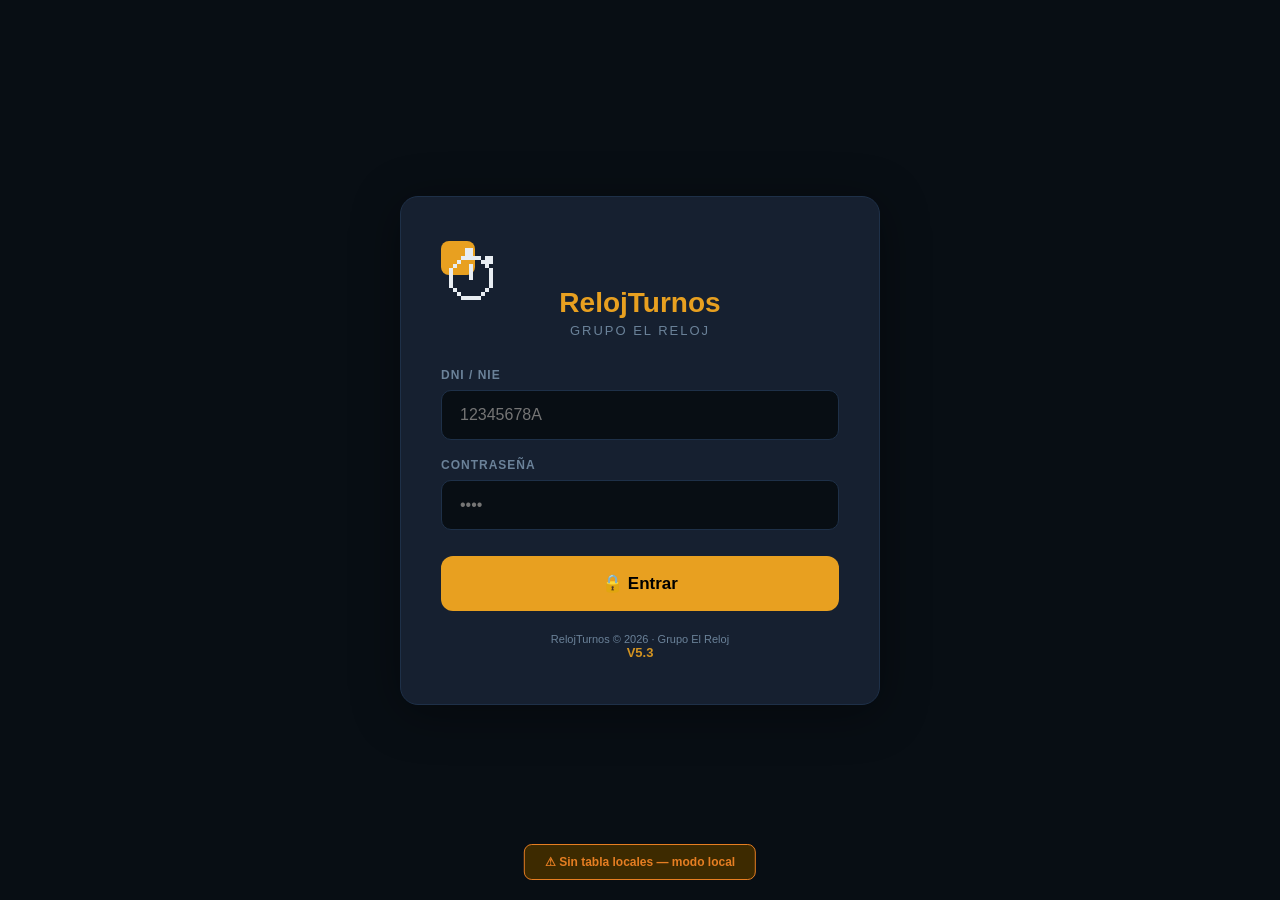
==== commit 3fc9aa80: "Add files via upload" ====
--- a/index.html
+++ b/index.html
@@ -3,7 +3,7 @@
 <head>
 <meta charset="UTF-8">
 <meta name="viewport" content="width=device-width, initial-scale=1.0">
-<title>RelojTurnos v5.1 – Grupo El Reloj</title>
+<title>RelojTurnos v5.3 – Grupo El Reloj</title>
 <style>
 :root {
   --dark:#0f1923;--darker:#080e14;--card:#162030;--border:#1e3048;
@@ -222,7 +222,7 @@
     </div>
     <div class="login-error" id="login-error">Usuario o contraseña incorrectos</div>
     <button class="login-btn" onclick="doLogin()">&#128274; Entrar</button>
-    <div class="login-footer">RelojTurnos © 2026 · Grupo El Reloj<br><span style="font-size:13px;font-weight:700;color:var(--accent);opacity:0.9">V5.1</span></div>
+    <div class="login-footer">RelojTurnos © 2026 · Grupo El Reloj<br><span style="font-size:13px;font-weight:700;color:var(--accent);opacity:0.9">V5.3</span></div>
   </div>
 </div>
 
@@ -258,11 +258,13 @@
   <div class="portal-nav">
     <button class="portal-tab active" onclick="portalTab('cuadrante')">&#128197; Cuadrante</button>
     <button class="portal-tab" onclick="portalTab('contrato')">&#128196; Mi contrato</button>
+    <button class="portal-tab" onclick="portalTab('actividad')">🗂 Mi actividad</button>
     <button class="portal-tab" onclick="portalTab('password')">&#128274; Contraseña</button>
   </div>
   <div class="portal-content">
     <div id="portal-cuadrante"></div>
     <div id="portal-contrato" style="display:none"></div>
+    <div id="portal-actividad" style="display:none"></div>
     <div id="portal-password" style="display:none">
       <div class="cambio-pass-form">
         <div style="font-size:13px;font-weight:700;color:var(--text);margin-bottom:14px">&#128274; Cambiar contraseña</div>
@@ -506,6 +508,7 @@
       <div style="display:flex;gap:8px;flex-wrap:wrap;align-items:center">
         <button class="btn btn-ghost btn-sm" id="btn-toggle-horas" onclick="toggleHoras()">&#128065; Ocultar horas</button>
         <button class="btn btn-ghost btn-sm no-print" onclick="enviarCuadranteGrupoWA()" style="border-color:#25d366;color:#25d366">&#128242; Enviar grupo WA</button>
+        <button class="btn btn-ghost btn-sm no-print" onclick="enviarWATodos()" style="border-color:#25d366;color:#25d366;background:#25d36615">&#128242; WA a todos</button>
         <button class="btn btn-ghost btn-sm" onclick="imprimirCuadrante()">&#128424; Imprimir</button>
         <button class="btn btn-ghost btn-sm" id="btn-guardar-bd" onclick="guardarCuadranteEnBD()" style="border-color:var(--green);color:var(--green)">&#128190; Guardar en BD</button>
         <button class="btn btn-primary btn-sm" onclick="goStep(7)">&#128182; Ver costes</button>
@@ -601,6 +604,33 @@
 
       <!-- Comparativa -->
       <div id="director-comparativa" style="margin-bottom:14px"></div>
+
+      <!-- Registro de actividad — solo Dir. General -->
+      <div id="director-audit-wrap" style="margin-bottom:14px">
+        <div style="display:flex;align-items:center;justify-content:space-between;margin-bottom:10px;flex-wrap:wrap;gap:8px">
+          <div style="font-size:13px;font-weight:700;color:var(--text)">🗂 Registro de actividad</div>
+          <div style="display:flex;gap:6px;align-items:center;flex-wrap:wrap">
+            <select id="audit-filtro-local" onchange="cargarAuditLog()" style="background:var(--card);border:1px solid var(--border);border-radius:6px;padding:4px 8px;color:var(--text);font-size:10px">
+              <option value="">Todos los locales</option>
+              <option value="1">La Cala</option>
+              <option value="2">Roto's Burguer</option>
+            </select>
+            <select id="audit-filtro-accion" onchange="cargarAuditLog()" style="background:var(--card);border:1px solid var(--border);border-radius:6px;padding:4px 8px;color:var(--text);font-size:10px">
+              <option value="">Todas las acciones</option>
+              <option value="LOGIN">Login</option>
+              <option value="GUARDAR_CUADRANTE">Cuadrantes</option>
+              <option value="ACTUALIZAR_CUADRANTE">Cuadrantes (update)</option>
+              <option value="GUARDAR_ARQUEO">Arqueos</option>
+              <option value="EDITAR_ARQUEO">Arqueos (edición)</option>
+              <option value="CREAR_USUARIO">Usuarios</option>
+              <option value="CAMBIAR_PASSWORD">Contraseñas</option>
+            </select>
+          </div>
+        </div>
+        <div id="director-audit" style="max-height:340px;overflow-y:auto;border:1px solid var(--border);border-radius:9px;padding:8px">
+          <div style="color:var(--muted);font-size:11px;text-align:center;padding:14px">⏳ Cargando...</div>
+        </div>
+      </div>
 
       <div class="btn-row space" style="margin-top:18px">
         <button class="btn btn-secondary" onclick="goStep(7)">&#8592; Costes</button>
@@ -657,6 +687,24 @@
         </div>
         <div id="nu-error" style="display:none;background:#2d1515;border:1px solid #6b2020;border-radius:7px;padding:8px 12px;font-size:11px;color:#ff8080;margin-bottom:10px"></div>
         <div id="nu-ok" style="display:none;background:#152d15;border:1px solid #2a5a2a;border-radius:7px;padding:8px 12px;font-size:11px;color:#5ddb5d;margin-bottom:10px"></div>
+        <!-- Datos de contacto opcionales -->
+        <div style="border-top:1px solid var(--border);padding-top:12px;margin-top:4px;margin-bottom:12px">
+          <div style="font-size:11px;font-weight:700;color:var(--muted);text-transform:uppercase;letter-spacing:.5px;margin-bottom:10px">Datos de contacto (opcionales)</div>
+          <div class="form-row">
+            <div class="form-group">
+              <label>📱 Teléfono / WhatsApp</label>
+              <input type="tel" id="nu-telefono" placeholder="34612345678" maxlength="15" class="inp-sm">
+            </div>
+            <div class="form-group">
+              <label>✉️ Email</label>
+              <input type="text" id="nu-email" placeholder="empleado@email.com" class="inp-sm">
+            </div>
+          </div>
+          <div class="form-group">
+            <label>🏠 Dirección</label>
+            <input type="text" id="nu-direccion" placeholder="Calle, número, ciudad..." class="inp-sm">
+          </div>
+        </div>
         <button class="btn btn-primary btn-sm" onclick="crearUsuario()">&#128274; Crear usuario</button>
       </div>
 
@@ -682,149 +730,158 @@
       </div>
       <div class="card-sub">Adapta la apariencia de RelojTurnos a tu empresa</div>
 
-      <!-- Color de acento -->
-      <div style="background:var(--darker);border:1px solid var(--border);border-radius:10px;padding:14px;margin-bottom:14px">
-        <div style="font-size:13px;font-weight:700;color:var(--text);margin-bottom:12px">&#127775; Color principal</div>
-        <div style="display:flex;gap:10px;flex-wrap:wrap;margin-bottom:12px">
-          <div onclick="aplicarColor('#e8a020')" style="width:36px;height:36px;border-radius:50%;background:#e8a020;cursor:pointer;border:3px solid #e8a020;box-shadow:0 0 0 2px var(--darker)" title="Dorado (por defecto)"></div>
-          <div onclick="aplicarColor('#3498db')" style="width:36px;height:36px;border-radius:50%;background:#3498db;cursor:pointer" title="Azul"></div>
-          <div onclick="aplicarColor('#2ecc71')" style="width:36px;height:36px;border-radius:50%;background:#2ecc71;cursor:pointer" title="Verde"></div>
-          <div onclick="aplicarColor('#e74c3c')" style="width:36px;height:36px;border-radius:50%;background:#e74c3c;cursor:pointer" title="Rojo"></div>
-          <div onclick="aplicarColor('#9b59b6')" style="width:36px;height:36px;border-radius:50%;background:#9b59b6;cursor:pointer" title="Morado"></div>
-          <div onclick="aplicarColor('#1abc9c')" style="width:36px;height:36px;border-radius:50%;background:#1abc9c;cursor:pointer" title="Turquesa"></div>
-          <div onclick="aplicarColor('#e67e22')" style="width:36px;height:36px;border-radius:50%;background:#e67e22;cursor:pointer" title="Naranja"></div>
-          <div onclick="aplicarColor('#e91e63')" style="width:36px;height:36px;border-radius:50%;background:#e91e63;cursor:pointer" title="Rosa"></div>
-        </div>
-        <div style="display:flex;align-items:center;gap:10px">
-          <label style="font-size:12px;color:var(--muted);text-transform:none;letter-spacing:0">Color personalizado:</label>
-          <input type="color" id="color-custom" value="#e8a020" onchange="aplicarColor(this.value)" style="width:44px;height:32px;padding:2px;border:1px solid var(--border);border-radius:6px;background:var(--card);cursor:pointer">
-        </div>
-      </div>
-
-      <!-- Tema claro / oscuro -->
-      <div style="background:var(--darker);border:1px solid var(--border);border-radius:10px;padding:14px;margin-bottom:14px">
-        <div style="font-size:13px;font-weight:700;color:var(--text);margin-bottom:12px">&#127763; Tema de color</div>
-        <div style="display:flex;gap:10px;flex-wrap:wrap">
-          <button onclick="aplicarTema('dark')" id="btn-tema-dark" class="btn btn-primary btn-sm">&#127762; Oscuro (actual)</button>
-          <button onclick="aplicarTema('light')" id="btn-tema-light" class="btn btn-ghost btn-sm">&#9728;&#65039; Claro</button>
-          <button onclick="aplicarTema('navy')" id="btn-tema-navy" class="btn btn-ghost btn-sm">&#128674; Marino</button>
-        </div>
-      </div>
-
-      <!-- Logo empresa -->
-      <div style="background:var(--darker);border:1px solid var(--border);border-radius:10px;padding:14px;margin-bottom:14px">
-        <div style="font-size:13px;font-weight:700;color:var(--text);margin-bottom:4px">🖼️ Logo de la empresa</div>
-        <div style="font-size:11px;color:var(--muted);margin-bottom:12px">Aparece en el header, pantalla de login y documentos impresos</div>
-        <div style="display:flex;align-items:center;gap:14px;flex-wrap:wrap">
-          <div id="logo-preview-wrap" style="width:56px;height:56px;border-radius:10px;background:var(--card);border:1px solid var(--border);display:flex;align-items:center;justify-content:center;overflow:hidden;flex-shrink:0">
-            <img id="logo-preview-img" src="" alt="" style="display:none;width:100%;height:100%;object-fit:contain">
-            <span id="logo-preview-placeholder" style="font-size:22px">⏱</span>
-          </div>
-          <div style="flex:1">
-            <label class="btn btn-ghost btn-sm" style="cursor:pointer;display:inline-block">
-              📁 Seleccionar imagen
-              <input type="file" accept="image/*" style="display:none" onchange="subirLogo(this)">
-            </label>
-            <div style="font-size:10px;color:var(--muted);margin-top:6px">PNG, JPG o SVG · Recomendado: fondo transparente</div>
-          </div>
-          <button class="btn btn-ghost btn-sm" onclick="quitarLogo()" style="border-color:var(--red);color:var(--red);flex-shrink:0">🗑 Quitar</button>
-        </div>
-      </div>
-
-      <!-- Nombre empresa -->
-      <div style="background:var(--darker);border:1px solid var(--border);border-radius:10px;padding:14px;margin-bottom:14px">
-        <div style="font-size:13px;font-weight:700;color:var(--text);margin-bottom:12px">&#127970; Nombre del grupo / empresa</div>
-        <div style="display:flex;gap:10px;align-items:center">
-          <input type="text" id="custom-empresa" placeholder="Ej: Grupo El Reloj" maxlength="40" style="flex:1" oninput="aplicarNombreEmpresa(this.value)">
-          <button class="btn btn-ghost btn-sm" onclick="aplicarNombreEmpresa(document.getElementById('custom-empresa').value)">&#10003; Aplicar</button>
-        </div>
-        <div style="font-size:11px;color:var(--muted);margin-top:6px">Aparecerá en el header, login y pies de documentos</div>
-      </div>
-
-      <!-- Preview -->
-      <div style="background:var(--darker);border:1px solid var(--border);border-radius:10px;padding:14px;margin-bottom:14px">
-        <div style="font-size:13px;font-weight:700;color:var(--text);margin-bottom:10px">&#128065; Vista previa</div>
-        <div id="preview-personaliz" style="background:var(--dark);border:1px solid var(--border);border-radius:8px;padding:14px">
-          <div style="display:flex;align-items:center;gap:10px">
-            <div style="width:34px;height:34px;background:var(--accent);border-radius:8px;display:flex;align-items:center;justify-content:center;font-size:18px">&#9201;</div>
-            <div>
-              <div style="font-size:16px;font-weight:700;color:var(--accent)" id="prev-nombre">RelojTurnos</div>
-              <div style="font-size:10px;color:var(--muted);letter-spacing:2px" id="prev-empresa">GRUPO EL RELOJ</div>
+      <!-- 2 columnas en desktop, 1 en móvil -->
+      <div style="display:grid;grid-template-columns:1fr 1fr;gap:14px;align-items:start">
+
+        <!-- COLUMNA IZQUIERDA -->
+        <div>
+          <!-- Color de acento -->
+          <div style="background:var(--darker);border:1px solid var(--border);border-radius:10px;padding:14px;margin-bottom:14px">
+            <div style="font-size:13px;font-weight:700;color:var(--text);margin-bottom:12px">&#127775; Color principal</div>
+            <div style="display:flex;gap:10px;flex-wrap:wrap;margin-bottom:12px">
+              <div onclick="aplicarColor('#e8a020')" style="width:32px;height:32px;border-radius:50%;background:#e8a020;cursor:pointer;border:3px solid #e8a020;box-shadow:0 0 0 2px var(--darker)" title="Dorado"></div>
+              <div onclick="aplicarColor('#3498db')" style="width:32px;height:32px;border-radius:50%;background:#3498db;cursor:pointer" title="Azul"></div>
+              <div onclick="aplicarColor('#2ecc71')" style="width:32px;height:32px;border-radius:50%;background:#2ecc71;cursor:pointer" title="Verde"></div>
+              <div onclick="aplicarColor('#e74c3c')" style="width:32px;height:32px;border-radius:50%;background:#e74c3c;cursor:pointer" title="Rojo"></div>
+              <div onclick="aplicarColor('#9b59b6')" style="width:32px;height:32px;border-radius:50%;background:#9b59b6;cursor:pointer" title="Morado"></div>
+              <div onclick="aplicarColor('#1abc9c')" style="width:32px;height:32px;border-radius:50%;background:#1abc9c;cursor:pointer" title="Turquesa"></div>
+              <div onclick="aplicarColor('#e67e22')" style="width:32px;height:32px;border-radius:50%;background:#e67e22;cursor:pointer" title="Naranja"></div>
+              <div onclick="aplicarColor('#e91e63')" style="width:32px;height:32px;border-radius:50%;background:#e91e63;cursor:pointer" title="Rosa"></div>
+            </div>
+            <div style="display:flex;align-items:center;gap:8px">
+              <label style="font-size:11px;color:var(--muted);text-transform:none;letter-spacing:0;margin:0">Personalizado:</label>
+              <input type="color" id="color-custom" value="#e8a020" onchange="aplicarColor(this.value)" style="width:40px;height:28px;padding:2px;border:1px solid var(--border);border-radius:6px;background:var(--card);cursor:pointer">
             </div>
           </div>
-          <div style="margin-top:10px;display:flex;gap:7px">
-            <span style="background:var(--accent);color:var(--darker);padding:6px 12px;border-radius:6px;font-size:12px;font-weight:700">Botón activo</span>
-            <span style="border:1px solid var(--border);padding:6px 12px;border-radius:6px;font-size:12px;color:var(--muted)">Botón normal</span>
+
+          <!-- Tema -->
+          <div style="background:var(--darker);border:1px solid var(--border);border-radius:10px;padding:14px;margin-bottom:14px">
+            <div style="font-size:13px;font-weight:700;color:var(--text);margin-bottom:12px">&#127763; Tema</div>
+            <div style="display:flex;gap:8px;flex-wrap:wrap">
+              <button onclick="aplicarTema('dark')" id="btn-tema-dark" class="btn btn-primary btn-sm">&#127762; Oscuro</button>
+              <button onclick="aplicarTema('light')" id="btn-tema-light" class="btn btn-ghost btn-sm">&#9728;&#65039; Claro</button>
+              <button onclick="aplicarTema('navy')" id="btn-tema-navy" class="btn btn-ghost btn-sm">&#128674; Marino</button>
+            </div>
+          </div>
+
+          <!-- Logo -->
+          <div style="background:var(--darker);border:1px solid var(--border);border-radius:10px;padding:14px;margin-bottom:14px">
+            <div style="font-size:13px;font-weight:700;color:var(--text);margin-bottom:4px">🖼️ Logo empresa</div>
+            <div style="font-size:10px;color:var(--muted);margin-bottom:10px">Header, login y documentos impresos</div>
+            <div style="display:flex;align-items:center;gap:10px;flex-wrap:wrap">
+              <div id="logo-preview-wrap" style="width:48px;height:48px;border-radius:8px;background:var(--card);border:1px solid var(--border);display:flex;align-items:center;justify-content:center;overflow:hidden;flex-shrink:0">
+                <img id="logo-preview-img" src="" alt="" style="display:none;width:100%;height:100%;object-fit:contain">
+                <span id="logo-preview-placeholder" style="font-size:20px">⏱</span>
+              </div>
+              <div style="flex:1">
+                <label class="btn btn-ghost btn-sm" style="cursor:pointer;display:inline-block;font-size:11px">
+                  📁 Subir imagen
+                  <input type="file" accept="image/*" style="display:none" onchange="subirLogo(this)">
+                </label>
+                <div style="font-size:9px;color:var(--muted);margin-top:4px">PNG · JPG · SVG</div>
+              </div>
+              <button class="btn btn-ghost btn-sm" onclick="quitarLogo()" style="border-color:var(--red);color:var(--red);font-size:11px">🗑</button>
+            </div>
+          </div>
+
+          <!-- Nombre empresa -->
+          <div style="background:var(--darker);border:1px solid var(--border);border-radius:10px;padding:14px;margin-bottom:14px">
+            <div style="font-size:13px;font-weight:700;color:var(--text);margin-bottom:10px">&#127970; Nombre empresa</div>
+            <div style="display:flex;gap:8px;align-items:center">
+              <input type="text" id="custom-empresa" placeholder="Ej: Grupo El Reloj" maxlength="40" style="flex:1" oninput="aplicarNombreEmpresa(this.value)">
+              <button class="btn btn-ghost btn-sm" onclick="aplicarNombreEmpresa(document.getElementById('custom-empresa').value)">&#10003;</button>
+            </div>
+          </div>
+
+          <!-- Vista previa -->
+          <div style="background:var(--darker);border:1px solid var(--border);border-radius:10px;padding:14px">
+            <div style="font-size:13px;font-weight:700;color:var(--text);margin-bottom:10px">&#128065; Vista previa</div>
+            <div id="preview-personaliz" style="background:var(--dark);border:1px solid var(--border);border-radius:8px;padding:12px">
+              <div style="display:flex;align-items:center;gap:10px">
+                <div style="width:30px;height:30px;background:var(--accent);border-radius:7px;display:flex;align-items:center;justify-content:center;font-size:16px">&#9201;</div>
+                <div>
+                  <div style="font-size:14px;font-weight:700;color:var(--accent)" id="prev-nombre">RelojTurnos</div>
+                  <div style="font-size:9px;color:var(--muted);letter-spacing:2px" id="prev-empresa">GRUPO EL RELOJ</div>
+                </div>
+              </div>
+              <div style="margin-top:8px;display:flex;gap:6px">
+                <span style="background:var(--accent);color:var(--darker);padding:5px 10px;border-radius:5px;font-size:11px;font-weight:700">Activo</span>
+                <span style="border:1px solid var(--border);padding:5px 10px;border-radius:5px;font-size:11px;color:var(--muted)">Normal</span>
+              </div>
+            </div>
           </div>
         </div>
-      </div>
-
-      <div style="background:#1a2d1a;border:1px solid #2a5a2a;border-radius:7px;padding:10px 14px;font-size:12px;color:#8ddb8d;margin-bottom:14px">
-        &#9432; Los cambios se guardan localmente en tu navegador y se aplican al instante. Para hacerlos permanentes en el servidor, contacta con el administrador.
-      </div>
-
-      <!-- Parámetros de coste -->
-      <div style="background:var(--darker);border:1px solid var(--border);border-radius:10px;padding:14px;margin-bottom:14px">
-        <div style="font-size:13px;font-weight:700;color:var(--text);margin-bottom:4px">💰 Parámetros de coste</div>
-        <div style="font-size:11px;color:var(--muted);margin-bottom:12px">Afectan a todos los cálculos de nómina y SS</div>
-        <div class="form-row">
-          <div class="form-group">
-            <label>% SS empresa</label>
-            <div style="display:flex;align-items:center;gap:8px">
-              <input type="number" id="cfg-ss" min="20" max="60" step="0.1" placeholder="39" style="flex:1" oninput="aplicarParamsCoste()">
-              <span style="font-size:12px;color:var(--muted)">%</span>
+
+        <!-- COLUMNA DERECHA -->
+        <div>
+          <!-- Parámetros de coste -->
+          <div style="background:var(--darker);border:1px solid var(--border);border-radius:10px;padding:14px;margin-bottom:14px">
+            <div style="font-size:13px;font-weight:700;color:var(--text);margin-bottom:4px">💰 Parámetros de coste</div>
+            <div style="font-size:10px;color:var(--muted);margin-bottom:12px">Afectan a todos los cálculos de nómina y SS</div>
+            <div class="form-row">
+              <div class="form-group">
+                <label>% SS empresa</label>
+                <div style="display:flex;align-items:center;gap:6px">
+                  <input type="number" id="cfg-ss" min="20" max="60" step="0.1" placeholder="39" style="flex:1" oninput="aplicarParamsCoste()">
+                  <span style="font-size:11px;color:var(--muted)">%</span>
+                </div>
+                <div style="font-size:9px;color:var(--muted);margin-top:2px">Estándar hostelería: 39%</div>
+              </div>
+              <div class="form-group">
+                <label>Divisor mensual</label>
+                <div style="display:flex;align-items:center;gap:6px">
+                  <input type="number" id="cfg-divisor" min="4" max="5" step="0.01" placeholder="4.33" style="flex:1" oninput="aplicarParamsCoste()">
+                  <span style="font-size:11px;color:var(--muted)">sem</span>
+                </div>
+                <div style="font-size:9px;color:var(--muted);margin-top:2px">Estándar: 4,33</div>
+              </div>
             </div>
-            <div style="font-size:10px;color:var(--muted);margin-top:3px">Hostelería estándar: 39%</div>
+            <div id="cfg-coste-preview" style="margin-top:10px;background:var(--card);border-radius:7px;padding:8px 10px;font-size:11px;color:var(--muted)">
+              Ejemplo: 1.800€ → <span id="cfg-coste-ej" style="color:var(--green);font-weight:700">—</span> / sem
+            </div>
           </div>
-          <div class="form-group">
-            <label>Divisor mensual</label>
-            <div style="display:flex;align-items:center;gap:8px">
-              <input type="number" id="cfg-divisor" min="4" max="5" step="0.01" placeholder="4.33" style="flex:1" oninput="aplicarParamsCoste()">
-              <span style="font-size:12px;color:var(--muted)">sem/mes</span>
+
+          <!-- WhatsApp -->
+          <div style="background:var(--darker);border:1px solid var(--border);border-radius:10px;padding:14px;margin-bottom:14px">
+            <div style="font-size:13px;font-weight:700;color:var(--text);margin-bottom:4px">📲 WhatsApp grupos</div>
+            <div style="font-size:10px;color:var(--muted);margin-bottom:12px">Número del grupo de WhatsApp de cada local</div>
+            <div class="form-group" style="margin-bottom:10px">
+              <label>🍽 La Cala</label>
+              <div style="display:flex;gap:6px;align-items:center">
+                <input type="tel" id="cfg-wa-lacala" placeholder="34612345678" maxlength="15" style="flex:1" oninput="guardarConfigWA()">
+              </div>
             </div>
-            <div style="font-size:10px;color:var(--muted);margin-top:3px">Estándar: 4,33 semanas/mes</div>
+            <div class="form-group" style="margin-bottom:10px">
+              <label>🍔 Roto's Burguer</label>
+              <div style="display:flex;gap:6px;align-items:center">
+                <input type="tel" id="cfg-wa-rotos" placeholder="34612345678" maxlength="15" style="flex:1" oninput="guardarConfigWA()">
+              </div>
+            </div>
+            <div style="font-size:9px;color:var(--muted);padding:7px 9px;background:var(--card);border-radius:6px;border:1px solid var(--border)">
+              💡 Teléfonos individuales de empleados se configuran en Gestión Usuarios
+            </div>
+          </div>
+
+          <!-- Idioma -->
+          <div style="background:var(--darker);border:1px solid var(--border);border-radius:10px;padding:14px;margin-bottom:14px">
+            <div style="font-size:13px;font-weight:700;color:var(--text);margin-bottom:12px">🌍 Idioma</div>
+            <div style="display:flex;gap:8px;flex-wrap:wrap">
+              <button onclick="aplicarIdioma('es')" id="btn-lang-es" class="btn btn-primary btn-sm">🇪🇸 Español</button>
+              <button onclick="aplicarIdioma('ca')" id="btn-lang-ca" class="btn btn-ghost btn-sm">🏴󠁥󠁳󠁣󠁴󠁿 Català</button>
+              <button onclick="aplicarIdioma('en')" id="btn-lang-en" class="btn btn-ghost btn-sm">🇬🇧 English</button>
+            </div>
+            <div style="font-size:9px;color:var(--muted);margin-top:8px">⚠ Cambio parcial en esta versión</div>
+          </div>
+
+          <!-- Nota guardado -->
+          <div style="background:#1a2d1a;border:1px solid #2a5a2a;border-radius:7px;padding:10px 12px;font-size:11px;color:#8ddb8d">
+            &#9432; Los cambios se guardan en tu navegador al instante.
           </div>
         </div>
-        <div id="cfg-coste-preview" style="margin-top:10px;background:var(--card);border-radius:7px;padding:9px 12px;font-size:12px;color:var(--muted)">
-          Ejemplo: bruto 1.800€ → coste empresa <span id="cfg-coste-ej" style="color:var(--green);font-weight:700">—</span> / sem
-        </div>
-      </div>
-
-      <!-- WhatsApp -->
-      <div style="background:var(--darker);border:1px solid var(--border);border-radius:10px;padding:14px;margin-bottom:14px">
-        <div style="font-size:13px;font-weight:700;color:var(--text);margin-bottom:4px">📲 WhatsApp — Grupos por local</div>
-        <div style="font-size:11px;color:var(--muted);margin-bottom:12px">Al pulsar "Enviar a grupo" se abre WhatsApp con el cuadrante completo de esa semana</div>
-        <div class="form-group" style="margin-bottom:10px">
-          <label>🍽 Nº grupo La Cala</label>
-          <div style="display:flex;gap:8px;align-items:center">
-            <input type="tel" id="cfg-wa-lacala" placeholder="34612345678" maxlength="15" style="flex:1" oninput="guardarConfigWA()">
-            <span style="font-size:18px">📱</span>
-          </div>
-          <div style="font-size:10px;color:var(--muted);margin-top:3px">Sin el + ni espacios · Ej: 34612345678</div>
-        </div>
-        <div class="form-group">
-          <label>🍔 Nº grupo Roto's Burguer</label>
-          <div style="display:flex;gap:8px;align-items:center">
-            <input type="tel" id="cfg-wa-rotos" placeholder="34612345678" maxlength="15" style="flex:1" oninput="guardarConfigWA()">
-            <span style="font-size:18px">📱</span>
-          </div>
-          <div style="font-size:10px;color:var(--muted);margin-top:3px">Sin el + ni espacios · Ej: 34612345678</div>
-        </div>
-        <div style="font-size:10px;color:var(--muted);margin-top:10px;padding:8px;background:var(--card);border-radius:6px;border:1px solid var(--border)">
-          💡 El teléfono de cada empleado se configura en el <strong>Paso 3</strong> (tarjeta del empleado). El botón 📲 en el cuadrante envía el turno directamente a ese número.
-        </div>
-      </div>
-
-      <!-- Idioma -->
-      <div style="background:var(--darker);border:1px solid var(--border);border-radius:10px;padding:14px;margin-bottom:14px">
-        <div style="font-size:13px;font-weight:700;color:var(--text);margin-bottom:12px">🌍 Idioma de la app</div>
-        <div style="display:flex;gap:8px;flex-wrap:wrap">
-          <button onclick="aplicarIdioma('es')" id="btn-lang-es" class="btn btn-primary btn-sm">🇪🇸 Español</button>
-          <button onclick="aplicarIdioma('ca')" id="btn-lang-ca" class="btn btn-ghost btn-sm">🏴󠁥󠁳󠁣󠁴󠁿 Català</button>
-          <button onclick="aplicarIdioma('en')" id="btn-lang-en" class="btn btn-ghost btn-sm">🇬🇧 English</button>
-        </div>
-        <div style="font-size:10px;color:var(--muted);margin-top:10px">⚠ El cambio de idioma es parcial en esta versión — días, turnos y etiquetas principales</div>
-      </div>
+      </div>
+
+      <!-- @media móvil — colapsar a 1 columna -->
+      <style>@media(max-width:640px){#screen10 .card > div[style*="grid-template-columns:1fr 1fr"]{grid-template-columns:1fr!important}}</style>
 
       <div class="btn-row space">
         <button class="btn btn-secondary" onclick="goStep(9)">&#8592; Usuarios</button>
@@ -967,11 +1024,6 @@
   </div>
 </div>
 
-<div style="text-align:center;padding:14px 0 22px;font-size:10px;color:var(--muted)">
-  <span style="background:var(--dark);border:1px solid var(--border);border-radius:20px;padding:3px 11px;font-size:9px;font-weight:700;letter-spacing:1px;text-transform:uppercase;color:var(--accent)">v5.1</span>
-  &nbsp;&middot;&nbsp; RelojTurnos &copy; 2026 &nbsp;&middot;&nbsp; Desarrollado por <strong style="color:var(--text)">Raul H.B.</strong> &nbsp;&middot;&nbsp; <a href="/cdn-cgi/l/email-protection#e19380948dcf86849295888e8f8d8e82808da1868c80888dcf828e8c" style="color:var(--accent);text-decoration:none"><span class="__cf_email__" data-cfemail="deacbfabb2f0b9bbadaab7b1b0b2b1bdbfb29eb9b3bfb7b2f0bdb1b3">[email&#160;protected]</span></a>
-</div>
-
 <script data-cfasync="false" src="/cdn-cgi/scripts/5c5dd728/cloudflare-static/email-decode.min.js"></script><script>
 var DIAS=['Lunes','Martes','Mi\u00e9rcoles','Jueves','Viernes','S\u00e1bado','Domingo'];
 var DIAS_SHORT=['LUN','MAR','MI\u00c9','JUE','VIE','S\u00c1B','DOM'];
@@ -1017,7 +1069,91 @@
   if(!r.ok) throw new Error('DELETE '+table+' error '+r.status);
 }
 
-// Cache local→id de Supabase
+// ========== AUDIT LOG RENDER ==========
+
+var AUDIT_ICONOS = {
+  LOGIN:'🔑', GUARDAR_CUADRANTE:'📅', ACTUALIZAR_CUADRANTE:'🔄',
+  GUARDAR_ARQUEO:'💰', EDITAR_ARQUEO:'✏️', CREAR_USUARIO:'👤',
+  CAMBIAR_PASSWORD:'🔒'
+};
+var AUDIT_COLORES = {
+  LOGIN:'var(--blue)', GUARDAR_CUADRANTE:'var(--green)', ACTUALIZAR_CUADRANTE:'var(--orange)',
+  GUARDAR_ARQUEO:'var(--accent)', EDITAR_ARQUEO:'#ffc107', CREAR_USUARIO:'var(--purple)',
+  CAMBIAR_PASSWORD:'var(--muted)'
+};
+var LOCALES_NOMBRE = {1:'La Cala', 2:"Roto's Burguer"};
+
+function renderAuditRows(rows){
+  if(!rows||!rows.length) return '<div style="color:var(--muted);font-size:11px;text-align:center;padding:20px">Sin registros</div>';
+  return rows.map(function(r){
+    var icono = AUDIT_ICONOS[r.accion] || '📋';
+    var col   = AUDIT_COLORES[r.accion] || 'var(--muted)';
+    var fecha = r.created_at ? new Date(r.created_at).toLocaleString('es-ES',{day:'2-digit',month:'2-digit',year:'2-digit',hour:'2-digit',minute:'2-digit'}) : '—';
+    var localTxt = r.local_id ? (LOCALES_NOMBRE[r.local_id]||'Local '+r.local_id) : '—';
+    return '<div style="display:flex;align-items:flex-start;gap:10px;padding:7px 6px;border-bottom:1px solid var(--border)20">'
+      +'<div style="font-size:16px;flex-shrink:0;margin-top:1px">'+icono+'</div>'
+      +'<div style="flex:1;min-width:0">'
+      +'<div style="display:flex;align-items:center;gap:6px;flex-wrap:wrap">'
+      +'<span style="font-size:11px;font-weight:700;color:'+col+'">'+r.accion+'</span>'
+      +'<span style="font-size:10px;color:var(--muted)">·</span>'
+      +'<span style="font-size:10px;font-weight:600;color:var(--text)">'+r.usuario_nombre+'</span>'
+      +'<span style="font-size:9px;color:var(--muted);background:var(--card);padding:1px 5px;border-radius:4px">'+r.rol+'</span>'
+      +'<span style="font-size:9px;color:var(--muted)">'+localTxt+'</span>'
+      +'</div>'
+      +(r.detalle?'<div style="font-size:10px;color:var(--muted);margin-top:2px;white-space:nowrap;overflow:hidden;text-overflow:ellipsis">'+r.detalle+'</div>':'')
+      +'</div>'
+      +'<div style="font-size:9px;color:var(--muted);flex-shrink:0;white-space:nowrap">'+fecha+'</div>'
+      +'</div>';
+  }).join('');
+}
+
+async function cargarAuditLog(){
+  var el = document.getElementById('director-audit');
+  if(!el) return;
+  el.innerHTML = '<div style="color:var(--muted);font-size:11px;text-align:center;padding:14px">⏳ Cargando...</div>';
+  try{
+    var filtros = 'order=created_at.desc&limit=50';
+    var fLocal  = (document.getElementById('audit-filtro-local')||{}).value;
+    var fAccion = (document.getElementById('audit-filtro-accion')||{}).value;
+    if(fLocal)  filtros = 'local_id=eq.'+fLocal+'&'+filtros;
+    if(fAccion) filtros = 'accion=eq.'+fAccion+'&'+filtros;
+    var rows = await sbGet('audit_log', filtros);
+    el.innerHTML = renderAuditRows(rows);
+  }catch(e){
+    el.innerHTML = '<div style="color:var(--red);font-size:11px;text-align:center;padding:14px">⚠ Error: '+e.message+'</div>';
+  }
+}
+
+async function cargarMiActividad(){
+  var el = document.getElementById('portal-actividad');
+  if(!el||!currentUser) return;
+  el.innerHTML = '<div style="padding:16px"><div style="font-size:13px;font-weight:700;color:var(--accent);margin-bottom:12px">🗂 Mi actividad reciente</div>'
+    +'<div id="mi-actividad-list"><div style="color:var(--muted);font-size:11px;text-align:center;padding:14px">⏳ Cargando...</div></div></div>';
+  try{
+    var rows = await sbGet('audit_log','usuario_dni=eq.'+encodeURIComponent(currentUser.dni)+'&order=created_at.desc&limit=30');
+    document.getElementById('mi-actividad-list').innerHTML = renderAuditRows(rows);
+  }catch(e){
+    document.getElementById('mi-actividad-list').innerHTML = '<div style="color:var(--red);font-size:11px;text-align:center;padding:14px">⚠ Error cargando actividad</div>';
+  }
+}
+
+
+async function logAccion(accion, detalle, localId){
+  if(!currentUser) return;
+  // Fire-and-forget — no bloquea la UI si falla
+  try{
+    await sbPost('audit_log',{
+      usuario_nombre: currentUser.nombre || currentUser.dni,
+      usuario_dni:    currentUser.dni,
+      rol:            currentUser.rol,
+      accion:         accion,
+      detalle:        detalle || null,
+      local_id:       localId || currentUser.local_id || null
+    });
+  }catch(e){ console.warn('audit_log error (no crítico):', e.message); }
+}
+
+
 var localIdMap = {};   // {'La Cala': 1, "Roto's Burguer": 2}
 var empIdMap   = {};   // {empCounter_local_id: supabase_id}
 var currentCuadranteId = null;
@@ -1075,6 +1211,7 @@
     currentUser = user;
     document.getElementById('login-screen').style.display = 'none';
     checkMostrarBtnUsuarios();
+    logAccion('LOGIN', 'Acceso correcto', user.local_id);
     if(user.rol === 'empleado'){
       abrirPortalEmpleado(user);
     } else if(user.rol === 'directora_general'){
@@ -1142,12 +1279,14 @@
 }
 
 function portalTab(tab){
-  ['cuadrante','contrato','password'].forEach(function(t){
-    document.getElementById('portal-'+t).style.display = t===tab?'block':'none';
+  ['cuadrante','contrato','actividad','password'].forEach(function(t){
+    var el = document.getElementById('portal-'+t);
+    if(el) el.style.display = t===tab?'block':'none';
   });
   document.querySelectorAll('.portal-tab').forEach(function(btn, i){
-    btn.classList.toggle('active', ['cuadrante','contrato','password'][i]===tab);
+    btn.classList.toggle('active', ['cuadrante','contrato','actividad','password'][i]===tab);
   });
+  if(tab==='actividad') cargarMiActividad();
 }
 
 async function cargarPortalCuadrante(user){
@@ -1238,6 +1377,7 @@
     if(!rows.length||rows[0].password_hash!==actualHash){ errEl.textContent='La contraseña actual es incorrecta'; errEl.style.display='block'; return; }
     var nuevaHash = await hashPass(nueva);
     await sbPatch('usuarios', currentUser.id, {password_hash: nuevaHash});
+    logAccion('CAMBIAR_PASSWORD', 'Contraseña actualizada', currentUser.local_id);
     okEl.style.display='block';
     document.getElementById('pass-actual').value='';
     document.getElementById('pass-nueva').value='';
@@ -1303,9 +1443,11 @@
       // Borrar turnos anteriores para regenerar
       await sbDelete('turnos_cuadrante','cuadrante_id=eq.'+cuadranteId);
       showToast('⏳ Actualizando cuadrante existente...','orange');
+      logAccion('ACTUALIZAR_CUADRANTE', semana, localId);
     } else {
       var cArr = await sbPost('cuadrantes',{local_id:localId, semana_label:semana});
       cuadranteId = cArr[0].id;
+      logAccion('GUARDAR_CUADRANTE', semana, localId);
     }
     currentCuadranteId = cuadranteId;
 
@@ -1801,10 +1943,6 @@
       +'<option value="3"'+(emp.diasFiesta==3?' selected':'')+'>3 d\u00edas</option>'
       +'</select></div>'
       +'</div>'
-      +'<div class="form-row" style="margin-top:6px">'
-      +'<div class="form-group" style="flex:1"><label>📱 Tel\u00e9fono WhatsApp</label>'
-      +'<input class="inp-sm" type="tel" placeholder="34612345678" maxlength="15" value="'+(emp.telefono||'')+'" oninput="updEmp('+emp.id+',\'telefono\',this.value.replace(/\\s+/g,\'\'))" style="width:100%"></div>'
-      +'</div>'
       +'<div style="font-size:10px;color:var(--muted);margin-top:3px">&#128161; Las horas semanales se calculan autom\u00e1ticamente seg\u00fan los turnos asignados</div>'
       +'</div>';
   });
@@ -1840,7 +1978,7 @@
 }
 function getDiasFlojos(){return Array.from(document.getElementById('dias-flojos').selectedOptions).map(function(o){return+o.value;});}
 
-// ========== LÓGICA FIESTAS v5.1 ==========
+// ========== LÓGICA FIESTAS v5.3 ==========
 var DIAS_PRIORITARIOS_FIESTA = [0,1,2,3]; // L,M,X,J — primero intentar dar fiesta aquí
 var DIAS_EVITAR_FIESTA = [4,5,6];          // V,S,D — evitar si es posible
 var MINIMOS_TURNO = {manana:2, noche:2, tarde:1, intermedio:1}; // mínimos por turno
@@ -2866,6 +3004,9 @@
   // Navegar al paso 8 solo si no estamos ya en él
   var sc8 = document.getElementById('screen8');
   if(!sc8 || !sc8.classList.contains('active')) goStep(8);
+  // Mostrar/ocultar audit log según rol
+  var auditWrap = document.getElementById('director-audit-wrap');
+  if(auditWrap) auditWrap.style.display = (currentUser && currentUser.rol==='directora_general') ? '' : 'none';
   await poblarSelectorSemanas();
   await cargarVistaDirector();
 }
@@ -2934,7 +3075,8 @@
     }
 
     renderVistaDirector(datosLocales, semanaFiltro, subtEl, kpisEl, localesEl, compEl);
-    // Debug info — se puede quitar después
+    // Cargar audit log
+    cargarAuditLog();
     console.log('[Director] Locales cargados:', locales.map(function(l){return l.id+':'+l.nombre;}));
     console.log('[Director] Cuadrantes encontrados:', (cuads||[]).map(function(c){return 'local'+c.local_id+' sem:'+c.semana_label;}));
     console.log('[Director] datosLocales:', datosLocales.map(function(d){return d.local.nombre+' cuad:'+(d.cuad?d.cuad.id:'null')+' emps:'+d.empleados.length;}));
@@ -3168,7 +3310,7 @@
     +'<td>'+(totExtras>0?totExtras.toFixed(2)+' €':'—')+'</td>'
     +'<td>'+(totSem+lorSem).toFixed(2)+' €</td></tr></tfoot></table>'
     +(extrasRows?'<h2>Extras del día registradas</h2><table><thead><tr><th>Empleado</th><th>Día</th><th>Horas</th><th>€/hora</th><th>Coste</th><th>Motivo</th></tr></thead><tbody>'+extrasRows+'</tbody></table>':'')
-    +'<p class="footer">RelojTurnos v5.1 · '+new Date().toLocaleDateString('es-ES')+' · Coste empresa = bruto × 1,33 ÷ 4,33 · Total mes = semana × 4,33</p>'
+    +'<p class="footer">RelojTurnos v5.3 · '+new Date().toLocaleDateString('es-ES')+' · Coste empresa = bruto × 1,33 ÷ 4,33 · Total mes = semana × 4,33</p>'
     +'<script>window.onload=function(){setTimeout(function(){window.print();},350);};<\/script>'
     +'</body></html>');
   ventana.document.close();
@@ -3327,13 +3469,26 @@
     var existing = await sbGet('usuarios','dni=eq.'+encodeURIComponent(dni));
     if(existing && existing.length){ errEl.textContent='Ya existe un usuario con ese DNI'; errEl.style.display='block'; return; }
 
-    var localId = rol === 'directora_general' ? null : parseInt(document.getElementById('nu-local').value);
-    var nuevo = { nombre: nombre, dni: dni, password_hash: passHash, rol: rol, local_id: localId, activo: true };
-    await sbPost('usuarios', nuevo);
+  var localId = rol === 'directora_general' ? null : parseInt(document.getElementById('nu-local').value);
+  var telefono  = (document.getElementById('nu-telefono')||{}).value||'';
+  var email     = (document.getElementById('nu-email')||{}).value||'';
+  var direccion = (document.getElementById('nu-direccion')||{}).value||'';
+  var nuevo = { nombre: nombre, dni: dni, password_hash: passHash, rol: rol, local_id: localId, activo: true };
+  await sbPost('usuarios', nuevo);
+  logAccion('CREAR_USUARIO', nombre+' · DNI: '+dni+' · Rol: '+rol, localId||null);
+  // Si hay datos de contacto y tiene local, guardar/actualizar en empleados
+  if(localId && (telefono||email||direccion)){
+    try{
+      var empEx = await sbGet('empleados','local_id=eq.'+localId+'&nombre=eq.'+encodeURIComponent(nombre));
+      if(empEx && empEx.length){
+        await sbPatch('empleados', empEx[0].id, {telefono:telefono||null, email:email||null, direccion:direccion||null});
+      }
+    }catch(e2){ console.warn('empleados contacto update:', e2); }
+  }
     okEl.textContent = '✓ Usuario '+nombre+' creado · Contraseña inicial: '+pass;
     okEl.style.display = 'block';
     // Limpiar form
-    ['nu-nombre','nu-dni','nu-ss'].forEach(function(id){ document.getElementById(id).value=''; });
+    ['nu-nombre','nu-dni','nu-ss','nu-telefono','nu-email','nu-direccion'].forEach(function(id){ var el=document.getElementById(id); if(el) el.value=''; });
     cargarUsuarios();
   }catch(e){
     errEl.textContent = 'Error al crear usuario: '+e.message;
@@ -3591,6 +3746,33 @@
   }
 }
 
+// Enviar WA a TODOS los empleados — secuencial con delays
+function enviarWATodos(){
+  var conTelefono = empleados.filter(function(e){ return (e.telefono||'').replace(/\s+/g,'').length >= 9; });
+  var sinTelefono = empleados.filter(function(e){ return !(e.telefono||'').replace(/\s+/g,'').length >= 9; });
+
+  if(!conTelefono.length){
+    showToast('⚠ Ningún empleado tiene teléfono configurado en Usuarios','orange');
+    return;
+  }
+
+  var msg = '¿Enviar turno individual por WhatsApp a '+conTelefono.length+' empleado(s)?'
+    + (sinTelefono.length ? '\n\nSin teléfono (no se enviarán): '+sinTelefono.map(function(e){return e.nombre;}).join(', ') : '')
+    + '\n\nEl navegador abrirá una ventana por cada empleado.';
+
+  if(!confirm(msg)) return;
+
+  conTelefono.forEach(function(emp, i){
+    setTimeout(function(){
+      var mensaje = formatMsgTurno(emp);
+      var num = (emp.telefono||'').replace(/\s+/g,'');
+      window.open('https://wa.me/'+num+'?text='+encodeURIComponent(mensaje), '_blank');
+    }, i * 800); // 800ms entre cada uno para no saturar
+  });
+
+  showToast('📲 Enviando a '+conTelefono.length+' empleados...','green');
+}
+
 function guardarConfigWA(){
   var lacala = (document.getElementById('cfg-wa-lacala')||{}).value || '';
   var rotos  = (document.getElementById('cfg-wa-rotos')||{}).value  || '';
@@ -3850,6 +4032,7 @@
       await sbPatch('arqueos', arqEditId, datos);
       okEl.textContent = '✓ Arqueo actualizado correctamente (ID '+arqEditId+')';
       okEl.style.display = 'block';
+      logAccion('EDITAR_ARQUEO', 'ID '+arqEditId+' · '+fecha+' · turno '+turno, localId);
       arqEditId = null;
       var banner = document.getElementById('arq-edit-banner');
       if(banner) banner.style.display='none';
@@ -3858,6 +4041,7 @@
       await sbPost('arqueos', datos);
       okEl.textContent = '✓ Arqueo guardado correctamente';
       okEl.style.display = 'block';
+      logAccion('GUARDAR_ARQUEO', fecha+' · turno '+turno, localId);
     }
     cargarHistoricoArqueos();
   }catch(e){
@@ -4050,7 +4234,7 @@
     +'<div><div class="titulo">💰 Arqueo de Caja</div>'
     +'<div class="subtitulo">'+LOCALES[localId]+' · Turno '+TURNOS[turno]+' · Cierre '+cierre+'</div>'
     +'<div class="subtitulo">'+fecha+' · Responsable: <strong>'+responsable+'</strong></div></div>'
-    +'<div class="grupo">GRUPO EL RELOJ<br><span style="font-size:9px">RelojTurnos v5.1</span></div>'
+    +'<div class="grupo">GRUPO EL RELOJ<br><span style="font-size:9px">RelojTurnos v5.3</span></div>'
     +'</div>'
 
     +'<div class="seccion"><div class="sec-title">Efectivo inicial</div>'
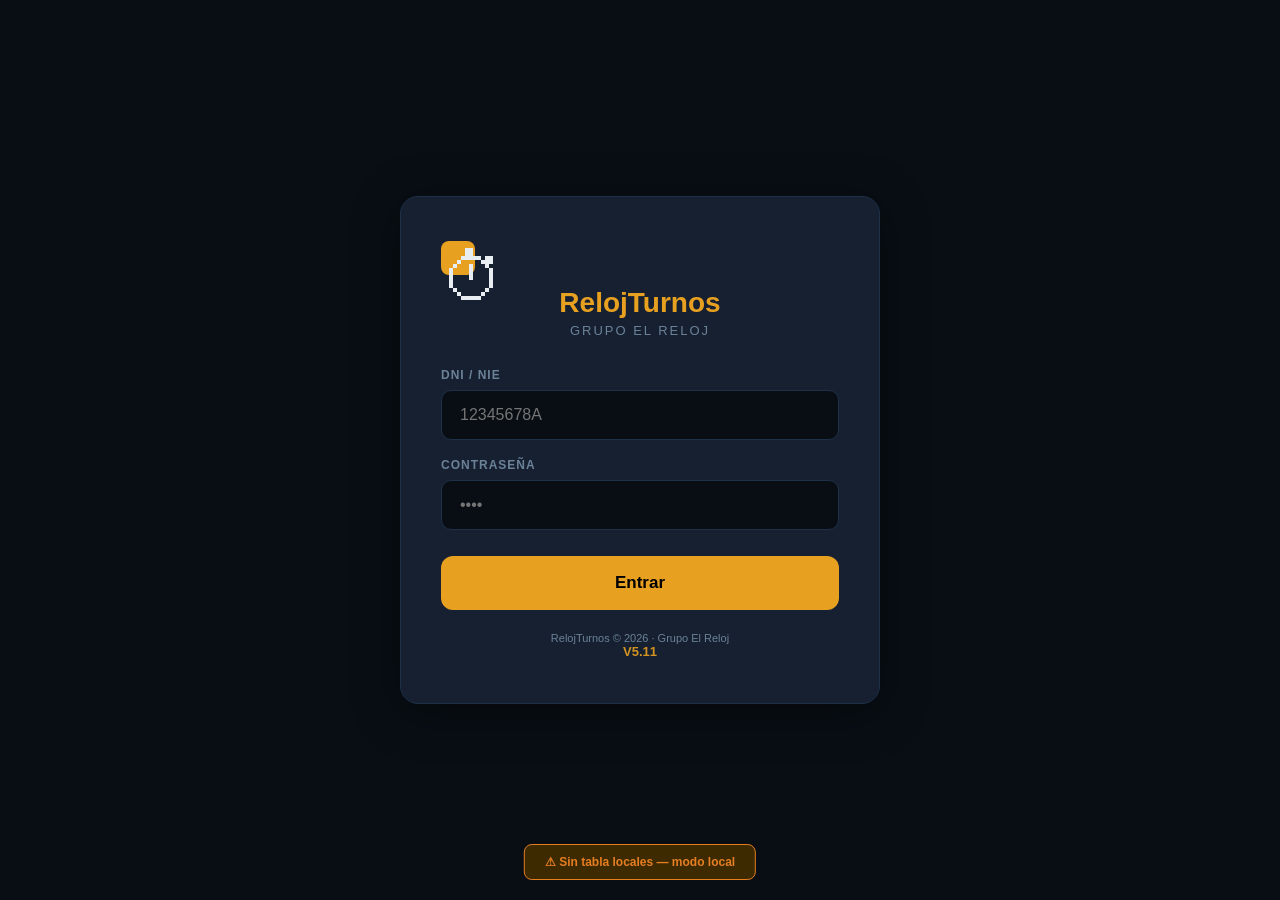
==== commit 5f13ff50: "Add files via upload" ====
--- a/index.html
+++ b/index.html
@@ -3,7 +3,7 @@
 <head>
 <meta charset="UTF-8">
 <meta name="viewport" content="width=device-width, initial-scale=1.0">
-<title>RelojTurnos v5.3 – Grupo El Reloj</title>
+<title>RelojTurnos v5.11 – Grupo El Reloj</title>
 <style>
 :root {
   --dark:#0f1923;--darker:#080e14;--card:#162030;--border:#1e3048;
@@ -213,16 +213,16 @@
       <div class="logo-sub">Grupo El Reloj</div>
     </div>
     <div class="login-field">
-      <label>DNI / NIE</label>
+      <label data-i18n="login_dni">DNI / NIE</label>
       <input type="text" id="login-dni" placeholder="12345678A" autocomplete="username" autocapitalize="characters" oninput="this.value=this.value.toUpperCase()" onkeydown="if(event.key==='Enter')doLogin()">
     </div>
     <div class="login-field">
-      <label>Contraseña</label>
+      <label data-i18n="login_password">Contraseña</label>
       <input type="password" id="login-pass" placeholder="••••" autocomplete="current-password" onkeydown="if(event.key==='Enter')doLogin()">
     </div>
-    <div class="login-error" id="login-error">Usuario o contraseña incorrectos</div>
-    <button class="login-btn" onclick="doLogin()">&#128274; Entrar</button>
-    <div class="login-footer">RelojTurnos © 2026 · Grupo El Reloj<br><span style="font-size:13px;font-weight:700;color:var(--accent);opacity:0.9">V5.3</span></div>
+    <div class="login-error" id="login-error" data-i18n="login_error">Usuario o contraseña incorrectos</div>
+    <button class="login-btn" onclick="doLogin()" data-i18n="login_btn">🔒 Entrar</button>
+    <div class="login-footer">RelojTurnos © 2026 · Grupo El Reloj<br><span style="font-size:13px;font-weight:700;color:var(--accent);opacity:0.9">V5.11</span></div>
   </div>
 </div>
 
@@ -256,10 +256,10 @@
     <button onclick="doLogout()" style="background:none;border:1px solid var(--border);border-radius:8px;padding:6px 12px;color:var(--muted);font-size:11px;cursor:pointer">Salir</button>
   </div>
   <div class="portal-nav">
-    <button class="portal-tab active" onclick="portalTab('cuadrante')">&#128197; Cuadrante</button>
-    <button class="portal-tab" onclick="portalTab('contrato')">&#128196; Mi contrato</button>
-    <button class="portal-tab" onclick="portalTab('actividad')">🗂 Mi actividad</button>
-    <button class="portal-tab" onclick="portalTab('password')">&#128274; Contraseña</button>
+    <button class="portal-tab active" onclick="portalTab('cuadrante')" data-i18n="portal_cuadrante">📅 Cuadrante</button>
+    <button class="portal-tab" onclick="portalTab('contrato')" data-i18n="portal_contrato">📄 Mi contrato</button>
+    <button class="portal-tab" onclick="portalTab('actividad')" data-i18n="portal_actividad">🗂 Mi actividad</button>
+    <button class="portal-tab" onclick="portalTab('password')" data-i18n="portal_password">🔒 Contraseña</button>
   </div>
   <div class="portal-content">
     <div id="portal-cuadrante"></div>
@@ -267,13 +267,13 @@
     <div id="portal-actividad" style="display:none"></div>
     <div id="portal-password" style="display:none">
       <div class="cambio-pass-form">
-        <div style="font-size:13px;font-weight:700;color:var(--text);margin-bottom:14px">&#128274; Cambiar contraseña</div>
-        <div class="login-field"><label>Contraseña actual</label><input type="password" id="pass-actual" placeholder="••••"></div>
-        <div class="login-field"><label>Nueva contraseña</label><input type="password" id="pass-nueva" placeholder="Mínimo 4 caracteres"></div>
-        <div class="login-field"><label>Repetir nueva contraseña</label><input type="password" id="pass-repite" placeholder="Igual que la anterior"></div>
+        <div style="font-size:13px;font-weight:700;color:var(--text);margin-bottom:14px" data-i18n="portal_cambiar_pass">🔒 Cambiar contraseña</div>
+        <div class="login-field"><label data-i18n="portal_pass_actual">Contraseña actual</label><input type="password" id="pass-actual" placeholder="••••"></div>
+        <div class="login-field"><label data-i18n="portal_pass_nueva">Nueva contraseña</label><input type="password" id="pass-nueva" placeholder="Mínimo 4 caracteres"></div>
+        <div class="login-field"><label data-i18n="portal_pass_repite">Repetir nueva contraseña</label><input type="password" id="pass-repite" placeholder="Igual que la anterior"></div>
         <div class="login-error" id="pass-error" style="display:none"></div>
-        <div id="pass-ok" style="display:none;background:#152d15;border:1px solid #2a5a2a;border-radius:8px;padding:10px;font-size:12px;color:#5ddb5d;margin-bottom:10px">✓ Contraseña cambiada correctamente</div>
-        <button class="login-btn" onclick="cambiarPassword()">Guardar nueva contraseña</button>
+        <div id="pass-ok" style="display:none;background:#152d15;border:1px solid #2a5a2a;border-radius:8px;padding:10px;font-size:12px;color:#5ddb5d;margin-bottom:10px" data-i18n="toast_pass_cambiada">✓ Contraseña cambiada correctamente</div>
+        <button class="login-btn" onclick="cambiarPassword()" data-i18n="portal_pass_btn">🔒 Cambiar contraseña</button>
       </div>
     </div>
   </div>
@@ -292,48 +292,48 @@
 
 <div class="container" style="display:none">
   <div class="steps">
-    <div class="step active" id="step1" onclick="goStep(1)"><span class="step-num">1</span><span class="step-text">Local</span></div>
-    <div class="step" id="step2" onclick="goStep(2)"><span class="step-num">2</span><span class="step-text">Turnos</span></div>
-    <div class="step" id="step3" onclick="goStep(3)"><span class="step-num">3</span><span class="step-text">Equipo</span></div>
-    <div class="step" id="step4" onclick="goStep(4)"><span class="step-num">4</span><span class="step-text">Asignar</span></div>
-    <div class="step" id="step5" onclick="goStep(5)"><span class="step-num">5</span><span class="step-text">Eventos</span></div>
-    <div class="step" id="step6" onclick="goStep(6)"><span class="step-num">6</span><span class="step-text">Cuadrante</span></div>
-    <div class="step" id="step7" onclick="goStep(7)"><span class="step-num">7</span><span class="step-text">Costes</span></div>
-    <div class="step" id="step8" onclick="goStep(8)"><span class="step-num">&#128196;</span><span class="step-text">Direcc. Gral.</span></div>
-    <div class="step" id="step9" onclick="goStep(9)" style="display:none"><span class="step-num">&#128101;</span><span class="step-text">Usuarios</span></div>
-    <div class="step" id="step10" onclick="goStep(10)" style="display:none"><span class="step-num">&#127912;</span><span class="step-text">Ajustes</span></div>
-    <div class="step" id="step11" onclick="goStep(11)" style="display:none"><span class="step-num">&#128181;</span><span class="step-text">Arqueo</span></div>
+    <div class="step active" id="step1" onclick="goStep(1)"><span class="step-num">1</span><span class="step-text" data-i18n="nav_local">Local</span></div>
+    <div class="step" id="step2" onclick="goStep(2)"><span class="step-num">2</span><span class="step-text" data-i18n="nav_turnos">Turnos</span></div>
+    <div class="step" id="step3" onclick="goStep(3)"><span class="step-num">3</span><span class="step-text" data-i18n="nav_equipo">Equipo</span></div>
+    <div class="step" id="step4" onclick="goStep(4)"><span class="step-num">4</span><span class="step-text" data-i18n="nav_asignar">Asignar</span></div>
+    <div class="step" id="step5" onclick="goStep(5)"><span class="step-num">5</span><span class="step-text" data-i18n="nav_eventos">Eventos</span></div>
+    <div class="step" id="step6" onclick="goStep(6)"><span class="step-num">6</span><span class="step-text" data-i18n="nav_cuadrante">Cuadrante</span></div>
+    <div class="step" id="step7" onclick="goStep(7)"><span class="step-num">7</span><span class="step-text" data-i18n="nav_costes">Costes</span></div>
+    <div class="step" id="step8" onclick="goStep(8)"><span class="step-num">&#128196;</span><span class="step-text" data-i18n="nav_direccion">Direcc. Gral.</span></div>
+    <div class="step" id="step9" onclick="goStep(9)" style="display:none"><span class="step-num">&#128101;</span><span class="step-text" data-i18n="nav_usuarios">Usuarios</span></div>
+    <div class="step" id="step10" onclick="goStep(10)" style="display:none"><span class="step-num">&#127912;</span><span class="step-text" data-i18n="nav_ajustes">Ajustes</span></div>
+    <div class="step" id="step11" onclick="goStep(11)" style="display:none"><span class="step-num">&#128181;</span><span class="step-text" data-i18n="nav_arqueo">Arqueo</span></div>
   </div>
 
   <!-- PASO 1 -->
   <div class="screen active" id="screen1">
     <div class="card">
-      <div class="card-title">&#191;Qu&#233; local y semana vamos a planificar?</div>
-      <div class="card-sub">Selecciona el restaurante, la semana y la configuraci&#243;n b&#225;sica</div>
+      <div class="card-title" data-i18n="p1_titulo">¿Qué local y semana vamos a planificar?</div>
+      <div class="card-sub" data-i18n="p1_sub">Selecciona el restaurante, la semana y la configuración básica</div>
       <div class="form-row">
         <div class="form-group">
-          <label>Local</label>
+          <label data-i18n="p1_local">Local</label>
           <select id="local-select" onchange="onLocalChange()">
-            <option value="">Selecciona local...</option>
+            <option value="" data-i18n="opt_selecciona_local">Selecciona local...</option>
             <option value="La Cala">Restaurante La Cala</option>
             <option value="Roto's Burguer">Roto's Burguer</option>
             <option value="Otro">Otro local</option>
           </select>
           <div id="otro-local-wrap" style="display:none">
-            <input class="otro-input" id="otro-local-input" type="text" placeholder="Escribe el nombre del local...">
+            <input class="otro-input" id="otro-local-input" type="text" data-i18n-placeholder="opt_selecciona_local" placeholder="Escribe el nombre del local...">
           </div>
         </div>
         <div class="form-group">
-          <label>Semana que empieza el</label>
+          <label data-i18n="p1_semana">Semana que empieza el</label>
           <select id="fecha-inicio"></select>
         </div>
       </div>
       <div class="form-row">
-        <div class="form-group"><label>Hora apertura</label><select id="hora-apertura"></select></div>
-        <div class="form-group"><label>Hora cierre</label><select id="hora-cierre"></select></div>
+        <div class="form-group"><label data-i18n="p1_apertura">Hora apertura</label><select id="hora-apertura"></select></div>
+        <div class="form-group"><label data-i18n="p1_cierre">Hora cierre</label><select id="hora-cierre"></select></div>
       </div>
       <div class="form-group">
-        <label>D&#237;as de menor afluencia (fiesta sugerida)</label>
+        <label data-i18n="p1_diasflojos">Días de menor afluencia (fiesta sugerida)</label>
         <div style="display:flex;gap:8px;flex-wrap:wrap;padding:10px 14px;background:var(--darker);border:1px solid var(--border);border-radius:8px">
           <label style="display:flex;align-items:center;gap:5px;font-size:13px;color:var(--text);text-transform:none;letter-spacing:0;font-weight:500;cursor:pointer"><input type="checkbox" value="0" checked onchange="syncDiasFlojos()" style="accent-color:var(--accent)"> Lunes</label>
           <label style="display:flex;align-items:center;gap:5px;font-size:13px;color:var(--text);text-transform:none;letter-spacing:0;font-weight:500;cursor:pointer"><input type="checkbox" value="1" onchange="syncDiasFlojos()" style="accent-color:var(--accent)"> Martes</label>
@@ -354,7 +354,7 @@
         </select>
       </div>
       <div class="btn-row">
-        <button class="btn btn-primary" onclick="nextStep(1)">Siguiente &#8594; Configurar turnos</button>
+        <button class="btn btn-primary" onclick="nextStep(1)" data-i18n="p1_siguiente">Siguiente → Configurar turnos</button>
       </div>
     </div>
   </div>
@@ -362,14 +362,14 @@
   <!-- PASO 2 -->
   <div class="screen" id="screen2">
     <div class="card">
-      <div class="card-title">Configura los turnos del local</div>
-      <div class="card-sub">Turnos calculados autom&#225;ticamente. Activa solo los que usa este local.</div>
+      <div class="card-title" data-i18n="p2_titulo">Configura los turnos del local</div>
+      <div class="card-sub" data-i18n="p2_sub">Turnos calculados automáticamente. Activa solo los que usa este local.</div>
       <div class="info-box" id="info-box-turnos"></div>
       <div class="turno-config-grid" id="turnos-config-grid"></div>
       <hr class="divider">
       <div class="form-row">
         <div class="form-group">
-          <label>Duraci&#243;n media fiesta (horas trabajadas)</label>
+          <label data-i18n="p2_media_fiesta">Duración media fiesta (horas trabajadas)</label>
           <select id="horas-media-fiesta">
             <option value="4">4 horas</option>
             <option value="4.5">4,5 horas</option>
@@ -377,7 +377,7 @@
           </select>
         </div>
         <div class="form-group">
-          <label>Horas jornada completa</label>
+          <label data-i18n="p2_jornada">Horas jornada completa</label>
           <select id="horas-jornada">
             <option value="8">8 horas</option>
             <option value="8.5">8,5 horas</option>
@@ -388,8 +388,8 @@
         </div>
       </div>
       <div class="btn-row space">
-        <button class="btn btn-secondary" onclick="goStep(1)">&#8592; Atr&#225;s</button>
-        <button class="btn btn-primary" onclick="nextStep(2)">Siguiente &#8594; Equipo</button>
+        <button class="btn btn-secondary" onclick="goStep(1)" data-i18n="p2_atras">← Atrás</button>
+        <button class="btn btn-primary" onclick="nextStep(2)" data-i18n="p2_siguiente">Siguiente → Equipo</button>
       </div>
     </div>
   </div>
@@ -397,10 +397,10 @@
   <!-- PASO 3 -->
   <div class="screen" id="screen3">
     <div class="card">
-      <div class="card-title">&#191;Qui&#233;n trabaja en este local?</div>
-      <div class="card-sub">Empleados y su turno habitual. Las horas se calculan solas seg&#250;n los turnos asignados.</div>
+      <div class="card-title" data-i18n="p3_titulo">¿Quién trabaja en este local?</div>
+      <div class="card-sub" data-i18n="p3_sub">Empleados y su turno habitual. Las horas se calculan solas según los turnos asignados.</div>
       <div id="empleados-list" style="display:grid;grid-template-columns:1fr 1fr;gap:12px"></div>
-      <button class="btn btn-ghost btn-sm" onclick="addEmpleado()" style="margin-top:4px">&#65291; A&#241;adir empleado</button>
+      <button class="btn btn-ghost btn-sm" onclick="addEmpleado()" style="margin-top:4px" data-i18n="p3_añadir">+ Añadir empleado</button>
 
       <!-- Sección Lorena Directora -->
       <div style="margin-top:16px;background:#0f1a0f;border:1px solid #c0a02040;border-radius:10px;padding:14px">
@@ -408,15 +408,15 @@
           <div style="width:32px;height:32px;border-radius:50%;background:#c0a02020;color:#c0a020;display:flex;align-items:center;justify-content:center;font-weight:700;font-size:12px">LO</div>
           <div>
             <div style="font-weight:700;font-size:16px;color:#c0a020">LORENA <span style="font-size:11px;background:#c0a02020;color:#c0a020;padding:2px 7px;border-radius:4px;margin-left:4px">DIRECTORA</span></div>
-            <div style="font-size:13px;color:var(--muted)">Horario orientativo · No computa en cobertura de sala · <span style="color:var(--green)">Sí computa en costes</span></div>
+            <div style="font-size:13px;color:var(--muted)" data-i18n="p3_lorena_sub">Horario orientativo · No computa en cobertura de sala · Sí computa en costes</div>
           </div>
         </div>
         <div id="lorena-horario-list"></div>
       </div>
 
       <div class="btn-row space">
-        <button class="btn btn-secondary" onclick="goStep(2)">&#8592; Atr&#225;s</button>
-        <button class="btn btn-primary" onclick="nextStep(3)">Siguiente &#8594; Asignar turnos</button>
+        <button class="btn btn-secondary" onclick="goStep(2)" data-i18n="p2_atras">← Atrás</button>
+        <button class="btn btn-primary" onclick="nextStep(3)" data-i18n="p3_siguiente">Siguiente → Asignar turnos</button>
       </div>
     </div>
   </div>
@@ -424,21 +424,21 @@
   <!-- PASO 4 -->
   <div class="screen" id="screen4">
     <div class="card">
-      <div class="card-title">Asigna los turnos de la semana</div>
-      <div class="card-sub">Fiestas asignadas automáticamente según días flojos y mínimos de personal. Ajusta lo que necesites.</div>
+      <div class="card-title" data-i18n="p4_titulo">Asigna los turnos de la semana</div>
+      <div class="card-sub" data-i18n="p4_sub">Fiestas asignadas automáticamente según días flojos y mínimos de personal. Ajusta lo que necesites.</div>
       <div style="display:flex;gap:8px;margin-bottom:8px;flex-wrap:wrap">
-        <button class="btn btn-ghost btn-sm" onclick="sugerirYRenderizar()" style="border-color:var(--green);color:var(--green)">&#9889; Recalcular fiestas</button>
-        <button class="btn btn-ghost btn-sm" onclick="rotarFiestas()" style="border-color:var(--purple);color:var(--purple)">&#128256; Rotar días (+1)</button>
+        <button class="btn btn-ghost btn-sm" onclick="sugerirYRenderizar()" style="border-color:var(--green);color:var(--green)" data-i18n="p4_recalcular">⚡ Recalcular fiestas</button>
+        <button class="btn btn-ghost btn-sm" onclick="rotarFiestas()" style="border-color:var(--purple);color:var(--purple)" data-i18n="p4_rotar">🔀 Rotar días (+1)</button>
       </div>
-      <div style="font-size:10px;color:var(--muted);margin-bottom:12px;padding:8px 12px;background:var(--darker);border-radius:6px;border:1px solid var(--border);line-height:1.8">
-        &#9889; <strong style="color:var(--green)">Recalcular</strong> — borra las fiestas actuales y las vuelve a asignar desde cero según días flojos y mínimos de personal.<br>
-        &#128256; <strong style="color:var(--purple)">Rotar días</strong> — desplaza los días de descanso de cada empleado +1 día, útil para que no descansen siempre el mismo día de la semana.
+      <div id="p4-hints" style="font-size:10px;color:var(--muted);margin-bottom:12px;padding:8px 12px;background:var(--darker);border-radius:6px;border:1px solid var(--border);line-height:1.8">
+        ⚡ <strong style="color:var(--green)">Recalcular</strong> — borra las fiestas actuales y las vuelve a asignar desde cero según días flojos y mínimos de personal.<br>
+        🔀 <strong style="color:var(--purple)">Rotar días</strong> — desplaza los días de descanso de cada empleado +1 día, útil para que no descansen siempre el mismo día de la semana.
       </div>
       <div class="turno-legend" id="turno-legend"></div>
       <div id="turnos-asignacion"></div>
       <div class="btn-row space">
-        <button class="btn btn-secondary" onclick="goStep(3)">&#8592; Atr&#225;s</button>
-        <button class="btn btn-primary" onclick="nextStep(4)">Siguiente &#8594; Eventos</button>
+        <button class="btn btn-secondary" onclick="goStep(3)" data-i18n="p2_atras">← Atrás</button>
+        <button class="btn btn-primary" onclick="nextStep(4)" data-i18n="p4_siguiente">Siguiente → Eventos</button>
       </div>
     </div>
   </div>
@@ -446,56 +446,56 @@
   <!-- PASO 5 -->
   <div class="screen" id="screen5">
     <div class="card">
-      <div class="card-title">&#191;Hay eventos especiales esta semana?</div>
-      <div class="card-sub">Partidos, eventos, festivos que necesiten refuerzo de personal</div>
-      <div id="eventos-list"><div id="no-eventos" style="color:var(--muted);font-size:12px;padding:18px 0;text-align:center">No hay eventos a&#241;adidos</div></div>
+      <div class="card-title" data-i18n="p5_titulo">¿Hay eventos especiales esta semana?</div>
+      <div class="card-sub" data-i18n="p5_sub">Partidos, eventos, festivos que necesiten refuerzo de personal</div>
+      <div id="eventos-list"><div id="no-eventos" style="color:var(--muted);font-size:12px;padding:18px 0;text-align:center" data-i18n="p5_no_eventos">No hay eventos añadidos</div></div>
       <hr class="divider">
       <div class="form-row three">
         <div class="form-group">
-          <label>Tipo</label>
+          <label data-i18n="p5_tipo">Tipo</label>
           <select id="evento-tipo">
-            <option value="&#9917;">&#9917; Partido f&#250;tbol</option>
+            <option value="&#9917;">&#9917; Partido fútbol</option>
             <option value="&#127881;">&#127881; Evento especial</option>
             <option value="&#128197;">&#128197; Festivo local</option>
             <option value="&#127783;">&#127783; Mal tiempo</option>
-            <option value="&#127939;">&#127939; Marat&#243;n / Carrera popular</option>
+            <option value="&#127939;">&#127939; Maratón / Carrera popular</option>
             <option value="&#127925;">&#127925; Concierto cercano</option>
           </select>
         </div>
         <div class="form-group">
-          <label>D&#237;a</label>
+          <label data-i18n="p5_dia">Día</label>
           <select id="evento-dia">
             <option value="0">Lunes</option><option value="1">Martes</option>
-            <option value="2">Mi&#233;rcoles</option><option value="3">Jueves</option>
-            <option value="4">Viernes</option><option value="5">S&#225;bado</option>
+            <option value="2">Miércoles</option><option value="3">Jueves</option>
+            <option value="4">Viernes</option><option value="5">Sábado</option>
             <option value="6">Domingo</option>
           </select>
         </div>
         <div class="form-group">
-          <label>Descripci&#243;n</label>
+          <label data-i18n="p5_descripcion">Descripción</label>
           <select id="evento-desc-sel">
-            <option value="">Selecciona...</option>
-            <option value="Bar&#231;a vs Madrid">Bar&#231;a vs Madrid</option>
-            <option value="Selecci&#243;n espa&#241;ola">Selecci&#243;n espa&#241;ola</option>
+            <option value="" data-i18n="opt_selecciona">Selecciona...</option>
+            <option value="Barça vs Madrid">Barça vs Madrid</option>
+            <option value="Selección española">Selección española</option>
             <option value="Champions League">Champions League</option>
             <option value="Concierto Forum">Concierto Forum</option>
             <option value="Festivo local Barcelona">Festivo local Barcelona</option>
             <option value="Sant Jordi">Sant Jordi</option>
-            <option value="Marat&#243;n Barcelona">Marat&#243;n Barcelona</option>
+            <option value="Maratón Barcelona">Maratón Barcelona</option>
             <option value="Cursa Popular">Cursa Popular</option>
             <option value="Evento especial">Evento especial</option>
           </select>
         </div>
       </div>
-      <div style="font-size:11px;font-weight:600;color:var(--muted);text-transform:uppercase;letter-spacing:.5px;margin-bottom:8px">Personas de refuerzo</div>
+      <div style="font-size:11px;font-weight:600;color:var(--muted);text-transform:uppercase;letter-spacing:.5px;margin-bottom:8px" data-i18n="p5_refuerzo">Personas de refuerzo</div>
       <div id="refuerzo-personas-list"></div>
-      <button class="btn btn-ghost btn-sm" onclick="addRefuerzoPersona()" style="margin-bottom:14px">&#65291; A&#241;adir persona de refuerzo</button>
+      <button class="btn btn-ghost btn-sm" onclick="addRefuerzoPersona()" style="margin-bottom:14px" data-i18n="p5_añadir_refuerzo">+ Añadir persona de refuerzo</button>
       <div style="margin-bottom:14px">
-        <button class="btn btn-primary btn-sm" onclick="addEvento()">&#10003; Confirmar y a&#241;adir evento</button>
+        <button class="btn btn-primary btn-sm" onclick="addEvento()" data-i18n="p5_confirmar">✓ Confirmar y añadir evento</button>
       </div>
       <div class="btn-row space">
-        <button class="btn btn-secondary" onclick="goStep(4)">&#8592; Atr&#225;s</button>
-        <button class="btn btn-primary" onclick="generarCuadrante()">&#9889; Generar cuadrante</button>
+        <button class="btn btn-secondary" onclick="goStep(4)" data-i18n="p2_atras">← Atrás</button>
+        <button class="btn btn-primary" onclick="generarCuadrante()" data-i18n="p5_generar">⚡ Generar cuadrante</button>
       </div>
     </div>
   </div>
@@ -504,15 +504,15 @@
   <div class="screen" id="screen6">
     <div id="cuadrante-output"></div>
     <div class="btn-row space">
-      <button class="btn btn-secondary" onclick="goStep(4)">&#8592; Editar</button>
+      <button class="btn btn-secondary" onclick="goStep(4)" data-i18n="p6_editar">← Editar</button>
       <div style="display:flex;gap:8px;flex-wrap:wrap;align-items:center">
-        <button class="btn btn-ghost btn-sm" id="btn-toggle-horas" onclick="toggleHoras()">&#128065; Ocultar horas</button>
-        <button class="btn btn-ghost btn-sm no-print" onclick="enviarCuadranteGrupoWA()" style="border-color:#25d366;color:#25d366">&#128242; Enviar grupo WA</button>
-        <button class="btn btn-ghost btn-sm no-print" onclick="enviarWATodos()" style="border-color:#25d366;color:#25d366;background:#25d36615">&#128242; WA a todos</button>
-        <button class="btn btn-ghost btn-sm" onclick="imprimirCuadrante()">&#128424; Imprimir</button>
-        <button class="btn btn-ghost btn-sm" id="btn-guardar-bd" onclick="guardarCuadranteEnBD()" style="border-color:var(--green);color:var(--green)">&#128190; Guardar en BD</button>
-        <button class="btn btn-primary btn-sm" onclick="goStep(7)">&#128182; Ver costes</button>
-        <button class="btn btn-ghost btn-sm" onclick="goStep(1)">&#65291; Nueva semana</button>
+        <button class="btn btn-ghost btn-sm" id="btn-toggle-horas" onclick="toggleHoras()" data-i18n="p6_ocultar_horas">👁 Ocultar horas</button>
+        <button class="btn btn-ghost btn-sm no-print" onclick="enviarCuadranteGrupoWA()" style="border-color:#25d366;color:#25d366" data-i18n="p6_enviar_grupo">📲 Enviar grupo WA</button>
+        <button class="btn btn-ghost btn-sm no-print" onclick="enviarWATodos()" style="border-color:#25d366;color:#25d366;background:#25d36615" data-i18n="p6_wa_todos">📲 WA a todos</button>
+        <button class="btn btn-ghost btn-sm" onclick="imprimirCuadrante()" data-i18n="p6_imprimir">🖨 Imprimir</button>
+        <button class="btn btn-ghost btn-sm" id="btn-guardar-bd" onclick="guardarCuadranteEnBD()" style="border-color:var(--green);color:var(--green)" data-i18n="p6_guardar_bd">💾 Guardar en BD</button>
+        <button class="btn btn-primary btn-sm" onclick="goStep(7)" data-i18n="p6_ver_costes">💰 Ver costes</button>
+        <button class="btn btn-ghost btn-sm" onclick="goStep(1)" data-i18n="p6_nueva_semana">+ Nueva semana</button>
       </div>
     </div>
   </div>
@@ -520,8 +520,8 @@
   <!-- PASO 7: COSTES -->
   <div class="screen" id="screen7">
     <div class="card">
-      <div class="card-title">&#128182; Costes de personal</div>
-      <div class="card-sub" id="costes-subtitulo">Cuadrante · Bruto nómina + SS empresa + Extras reales</div>
+      <div class="card-title" data-i18n="p7_titulo">💰 Costes de personal</div>
+      <div class="card-sub" id="costes-subtitulo" data-i18n="p7_sub">Cuadrante · Bruto nómina + SS empresa + Extras reales</div>
 
       <!-- Aviso datos pendientes -->
       <div id="costes-aviso" style="display:none;background:#2d1a0a;border:1px solid #6b3a00;border-radius:8px;padding:11px 15px;margin-bottom:16px;font-size:12px;color:#ffaa40">
@@ -569,11 +569,11 @@
       </div>
 
       <div class="btn-row space" style="margin-top:18px">
-        <button class="btn btn-secondary" onclick="goStep(6)">&#8592; Cuadrante</button>
+        <button class="btn btn-secondary" onclick="goStep(6)" data-i18n="p7_atras">← Cuadrante</button>
         <div style="display:flex;gap:8px">
           <button class="btn btn-ghost btn-sm" onclick="imprimirCostes()">&#128424; Imprimir informe</button>
-          <button class="btn btn-primary btn-sm" onclick="goStep(1)">&#65291; Nueva semana</button>
-          <button class="btn btn-ghost btn-sm" onclick="abrirVistaDirector()" style="border-color:#c0a020;color:#c0a020">&#128196; Dirección General</button>
+          <button class="btn btn-primary btn-sm" onclick="goStep(1)" data-i18n="p6_nueva_semana">+ Nueva semana</button>
+          <button class="btn btn-ghost btn-sm" onclick="abrirVistaDirector()" style="border-color:#c0a020;color:#c0a020" data-i18n="p7_dir_gral">📋 Dirección General</button>
         </div>
       </div>
     </div>
@@ -584,13 +584,13 @@
   <div class="screen" id="screen8">
     <div class="card">
       <div style="display:flex;align-items:center;justify-content:space-between;margin-bottom:4px">
-        <div class="card-title" style="margin:0">&#128196; Dirección General</div>
+        <div class="card-title" style="margin:0" data-i18n="p8_titulo">📋 Dirección General</div>
         <span style="font-size:9px;background:#c0a02020;color:#c0a020;padding:3px 9px;border-radius:12px;font-weight:700">GRUPO EL RELOJ</span>
       </div>
-      <div class="card-sub" id="director-subtitulo">Resumen semanal de todos los locales</div>
+      <div class="card-sub" id="director-subtitulo" data-i18n="p8_sub">Resumen semanal de todos los locales</div>
 
       <div style="display:flex;gap:8px;margin-bottom:16px;flex-wrap:wrap">
-        <button class="btn btn-ghost btn-sm" onclick="cargarVistaDirector()" style="border-color:var(--green);color:var(--green)">&#128257; Actualizar</button>
+        <button class="btn btn-ghost btn-sm" onclick="cargarVistaDirector()" style="border-color:var(--green);color:var(--green)" data-i18n="p8_actualizar">🔄 Actualizar</button>
         <select id="director-semana-sel" onchange="cargarVistaDirector()" style="background:var(--card);border:1px solid var(--border);border-radius:7px;padding:6px 10px;color:var(--text);font-size:11px">
           <option value="">Semana actual</option>
         </select>
@@ -608,7 +608,7 @@
       <!-- Registro de actividad — solo Dir. General -->
       <div id="director-audit-wrap" style="margin-bottom:14px">
         <div style="display:flex;align-items:center;justify-content:space-between;margin-bottom:10px;flex-wrap:wrap;gap:8px">
-          <div style="font-size:13px;font-weight:700;color:var(--text)">🗂 Registro de actividad</div>
+          <div style="font-size:13px;font-weight:700;color:var(--text)" data-i18n="p8_audit_titulo">🗂 Registro de actividad</div>
           <div style="display:flex;gap:6px;align-items:center;flex-wrap:wrap">
             <select id="audit-filtro-local" onchange="cargarAuditLog()" style="background:var(--card);border:1px solid var(--border);border-radius:6px;padding:4px 8px;color:var(--text);font-size:10px">
               <option value="">Todos los locales</option>
@@ -635,8 +635,8 @@
       <div class="btn-row space" style="margin-top:18px">
         <button class="btn btn-secondary" onclick="goStep(7)">&#8592; Costes</button>
         <div style="display:flex;gap:8px;flex-wrap:wrap">
-          <button class="btn btn-ghost btn-sm" onclick="imprimirDirector()">&#128424; Imprimir resumen</button>
-          <button class="btn btn-ghost btn-sm" onclick="goStep(11)" style="border-color:#f39c12;color:#f39c12">&#128181; Arqueo de caja</button>
+          <button class="btn btn-ghost btn-sm" onclick="imprimirDirector()" data-i18n="p8_imprimir">🖨 Imprimir resumen</button>
+          <button class="btn btn-ghost btn-sm" onclick="goStep(11)" style="border-color:#f39c12;color:#f39c12" data-i18n="p8_arqueo">💰 Arqueo de caja</button>
         </div>
       </div>
     </div>
@@ -645,32 +645,32 @@
   <div class="screen" id="screen9">
     <div class="card">
       <div style="display:flex;align-items:center;justify-content:space-between;margin-bottom:4px">
-        <div class="card-title" style="margin:0">&#128101; Gestión de Usuarios</div>
+        <div class="card-title" style="margin:0" data-i18n="p9_titulo">👥 Gestión de Usuarios</div>
         <span style="font-size:9px;background:#6b8fff20;color:#6b8fff;padding:3px 9px;border-radius:12px;font-weight:700">SOLO DIRECTORA</span>
       </div>
-      <div class="card-sub">Crea y gestiona los accesos del personal</div>
+      <div class="card-sub" data-i18n="p9_sub">Crea y gestiona los accesos del personal</div>
 
       <!-- Formulario nuevo usuario -->
       <div style="background:var(--darker);border:1px solid var(--border);border-radius:10px;padding:14px;margin-bottom:14px">
-        <div style="font-size:12px;font-weight:700;color:var(--accent);margin-bottom:12px">&#43; Nuevo usuario</div>
+        <div style="font-size:12px;font-weight:700;color:var(--accent);margin-bottom:12px" data-i18n="p9_nuevo_usuario">+ Nuevo usuario</div>
         <div class="form-row">
           <div class="form-group">
-            <label>Nombre completo</label>
-            <input type="text" id="nu-nombre" placeholder="Ej: MARILYN" oninput="this.value=this.value.toUpperCase()" class="inp-sm">
+            <label data-i18n="p9_nombre">Nombre completo</label>
+            <input type="text" id="nu-nombre" data-i18n-placeholder="p9_nombre" placeholder="Ej: MARILYN" oninput="this.value=this.value.toUpperCase()" class="inp-sm">
           </div>
           <div class="form-group">
-            <label>DNI / NIE</label>
+            <label data-i18n="p9_dni">DNI / NIE</label>
             <input type="text" id="nu-dni" placeholder="12345678A" oninput="this.value=this.value.toUpperCase()" class="inp-sm">
           </div>
         </div>
         <div class="form-row">
           <div class="form-group">
-            <label>Nº Afiliación Seg. Social</label>
+            <label data-i18n="p9_ss">Nº Afiliación Seg. Social</label>
             <input type="text" id="nu-ss" placeholder="081153483246" class="inp-sm">
-            <div style="font-size:9px;color:var(--muted);margin-top:3px">Los últimos 4 dígitos serán la contraseña inicial</div>
+            <div style="font-size:9px;color:var(--muted);margin-top:3px" data-i18n="p9_ss_hint">Los últimos 4 dígitos serán la contraseña inicial</div>
           </div>
           <div class="form-group">
-            <label>Rol en la app</label>
+            <label data-i18n="p9_rol">Rol en la app</label>
             <select id="nu-rol" class="inp-sm" onchange="document.getElementById('nu-local-group').style.display=this.value==='directora_general'?'none':''">
               <option value="empleado">Empleado</option>
               <option value="directora">Directora</option>
@@ -678,7 +678,7 @@
             </select>
           </div>
           <div class="form-group" id="nu-local-group">
-            <label>Local</label>
+            <label data-i18n="p9_local">Local</label>
             <select id="nu-local" class="inp-sm">
               <option value="1">La Cala</option>
               <option value="2">Roto's Burguer</option>
@@ -689,27 +689,27 @@
         <div id="nu-ok" style="display:none;background:#152d15;border:1px solid #2a5a2a;border-radius:7px;padding:8px 12px;font-size:11px;color:#5ddb5d;margin-bottom:10px"></div>
         <!-- Datos de contacto opcionales -->
         <div style="border-top:1px solid var(--border);padding-top:12px;margin-top:4px;margin-bottom:12px">
-          <div style="font-size:11px;font-weight:700;color:var(--muted);text-transform:uppercase;letter-spacing:.5px;margin-bottom:10px">Datos de contacto (opcionales)</div>
+          <div style="font-size:11px;font-weight:700;color:var(--muted);text-transform:uppercase;letter-spacing:.5px;margin-bottom:10px" data-i18n="p9_contacto">Datos de contacto (opcionales)</div>
           <div class="form-row">
             <div class="form-group">
-              <label>📱 Teléfono / WhatsApp</label>
+              <label data-i18n="p9_telefono">📱 Teléfono / WhatsApp</label>
               <input type="tel" id="nu-telefono" placeholder="34612345678" maxlength="15" class="inp-sm">
             </div>
             <div class="form-group">
-              <label>✉️ Email</label>
+              <label data-i18n="p9_email">✉️ Email</label>
               <input type="text" id="nu-email" placeholder="empleado@email.com" class="inp-sm">
             </div>
           </div>
           <div class="form-group">
-            <label>🏠 Dirección</label>
+            <label data-i18n="p9_direccion">🏠 Dirección</label>
             <input type="text" id="nu-direccion" placeholder="Calle, número, ciudad..." class="inp-sm">
           </div>
         </div>
-        <button class="btn btn-primary btn-sm" onclick="crearUsuario()">&#128274; Crear usuario</button>
+        <button class="btn btn-primary btn-sm" onclick="crearUsuario()" data-i18n="p9_crear">🔒 Crear usuario</button>
       </div>
 
       <!-- Lista de usuarios -->
-      <div style="font-size:12px;font-weight:700;color:var(--text);margin-bottom:10px">Usuarios registrados</div>
+      <div style="font-size:12px;font-weight:700;color:var(--text);margin-bottom:10px" data-i18n="p9_lista">Usuarios registrados</div>
       <div id="usuarios-lista">
         <div style="color:var(--muted);font-size:12px;text-align:center;padding:20px">Cargando...</div>
       </div>
@@ -725,10 +725,10 @@
   <div class="screen" id="screen10">
     <div class="card">
       <div style="display:flex;align-items:center;justify-content:space-between;margin-bottom:4px">
-        <div class="card-title" style="margin:0">&#127912; Personalización</div>
+        <div class="card-title" style="margin:0" data-i18n="p10_titulo">🎨 Personalización</div>
         <span style="font-size:9px;background:#c0a02020;color:#c0a020;padding:3px 9px;border-radius:12px;font-weight:700">DIRECCIÓN</span>
       </div>
-      <div class="card-sub">Adapta la apariencia de RelojTurnos a tu empresa</div>
+      <div class="card-sub" data-i18n="p10_sub">Adapta la apariencia de RelojTurnos a tu empresa</div>
 
       <!-- 2 columnas en desktop, 1 en móvil -->
       <div style="display:grid;grid-template-columns:1fr 1fr;gap:14px;align-items:start">
@@ -737,7 +737,7 @@
         <div>
           <!-- Color de acento -->
           <div style="background:var(--darker);border:1px solid var(--border);border-radius:10px;padding:14px;margin-bottom:14px">
-            <div style="font-size:13px;font-weight:700;color:var(--text);margin-bottom:12px">&#127775; Color principal</div>
+            <div style="font-size:13px;font-weight:700;color:var(--text);margin-bottom:12px" data-i18n="p10_color">&#127775; Color principal</div>
             <div style="display:flex;gap:10px;flex-wrap:wrap;margin-bottom:12px">
               <div onclick="aplicarColor('#e8a020')" style="width:32px;height:32px;border-radius:50%;background:#e8a020;cursor:pointer;border:3px solid #e8a020;box-shadow:0 0 0 2px var(--darker)" title="Dorado"></div>
               <div onclick="aplicarColor('#3498db')" style="width:32px;height:32px;border-radius:50%;background:#3498db;cursor:pointer" title="Azul"></div>
@@ -749,25 +749,25 @@
               <div onclick="aplicarColor('#e91e63')" style="width:32px;height:32px;border-radius:50%;background:#e91e63;cursor:pointer" title="Rosa"></div>
             </div>
             <div style="display:flex;align-items:center;gap:8px">
-              <label style="font-size:11px;color:var(--muted);text-transform:none;letter-spacing:0;margin:0">Personalizado:</label>
+              <label style="font-size:11px;color:var(--muted);text-transform:none;letter-spacing:0;margin:0" data-i18n="p10_color_custom">Personalizado:</label>
               <input type="color" id="color-custom" value="#e8a020" onchange="aplicarColor(this.value)" style="width:40px;height:28px;padding:2px;border:1px solid var(--border);border-radius:6px;background:var(--card);cursor:pointer">
             </div>
           </div>
 
           <!-- Tema -->
           <div style="background:var(--darker);border:1px solid var(--border);border-radius:10px;padding:14px;margin-bottom:14px">
-            <div style="font-size:13px;font-weight:700;color:var(--text);margin-bottom:12px">&#127763; Tema</div>
+            <div style="font-size:13px;font-weight:700;color:var(--text);margin-bottom:12px" data-i18n="p10_tema">&#127763; Tema</div>
             <div style="display:flex;gap:8px;flex-wrap:wrap">
-              <button onclick="aplicarTema('dark')" id="btn-tema-dark" class="btn btn-primary btn-sm">&#127762; Oscuro</button>
-              <button onclick="aplicarTema('light')" id="btn-tema-light" class="btn btn-ghost btn-sm">&#9728;&#65039; Claro</button>
-              <button onclick="aplicarTema('navy')" id="btn-tema-navy" class="btn btn-ghost btn-sm">&#128674; Marino</button>
+              <button onclick="aplicarTema('dark')" id="btn-tema-dark" class="btn btn-primary btn-sm" data-i18n="p10_tema_dark">&#127762; Oscuro</button>
+              <button onclick="aplicarTema('light')" id="btn-tema-light" class="btn btn-ghost btn-sm" data-i18n="p10_tema_light">&#9728;&#65039; Claro</button>
+              <button onclick="aplicarTema('navy')" id="btn-tema-navy" class="btn btn-ghost btn-sm" data-i18n="p10_tema_navy">&#128674; Marino</button>
             </div>
           </div>
 
           <!-- Logo -->
           <div style="background:var(--darker);border:1px solid var(--border);border-radius:10px;padding:14px;margin-bottom:14px">
-            <div style="font-size:13px;font-weight:700;color:var(--text);margin-bottom:4px">🖼️ Logo empresa</div>
-            <div style="font-size:10px;color:var(--muted);margin-bottom:10px">Header, login y documentos impresos</div>
+            <div style="font-size:13px;font-weight:700;color:var(--text);margin-bottom:4px" data-i18n="p10_logo">🖼️ Logo empresa</div>
+            <div style="font-size:10px;color:var(--muted);margin-bottom:10px" data-i18n="p10_logo_sub">Header, login y documentos impresos</div>
             <div style="display:flex;align-items:center;gap:10px;flex-wrap:wrap">
               <div id="logo-preview-wrap" style="width:48px;height:48px;border-radius:8px;background:var(--card);border:1px solid var(--border);display:flex;align-items:center;justify-content:center;overflow:hidden;flex-shrink:0">
                 <img id="logo-preview-img" src="" alt="" style="display:none;width:100%;height:100%;object-fit:contain">
@@ -775,7 +775,7 @@
               </div>
               <div style="flex:1">
                 <label class="btn btn-ghost btn-sm" style="cursor:pointer;display:inline-block;font-size:11px">
-                  📁 Subir imagen
+                  <span data-i18n="p10_logo_subir">📁 Subir imagen</span>
                   <input type="file" accept="image/*" style="display:none" onchange="subirLogo(this)">
                 </label>
                 <div style="font-size:9px;color:var(--muted);margin-top:4px">PNG · JPG · SVG</div>
@@ -786,7 +786,7 @@
 
           <!-- Nombre empresa -->
           <div style="background:var(--darker);border:1px solid var(--border);border-radius:10px;padding:14px;margin-bottom:14px">
-            <div style="font-size:13px;font-weight:700;color:var(--text);margin-bottom:10px">&#127970; Nombre empresa</div>
+            <div style="font-size:13px;font-weight:700;color:var(--text);margin-bottom:10px" data-i18n="p10_empresa">&#127970; Nombre empresa</div>
             <div style="display:flex;gap:8px;align-items:center">
               <input type="text" id="custom-empresa" placeholder="Ej: Grupo El Reloj" maxlength="40" style="flex:1" oninput="aplicarNombreEmpresa(this.value)">
               <button class="btn btn-ghost btn-sm" onclick="aplicarNombreEmpresa(document.getElementById('custom-empresa').value)">&#10003;</button>
@@ -795,7 +795,7 @@
 
           <!-- Vista previa -->
           <div style="background:var(--darker);border:1px solid var(--border);border-radius:10px;padding:14px">
-            <div style="font-size:13px;font-weight:700;color:var(--text);margin-bottom:10px">&#128065; Vista previa</div>
+            <div style="font-size:13px;font-weight:700;color:var(--text);margin-bottom:10px" data-i18n="p10_preview">&#128065; Vista previa</div>
             <div id="preview-personaliz" style="background:var(--dark);border:1px solid var(--border);border-radius:8px;padding:12px">
               <div style="display:flex;align-items:center;gap:10px">
                 <div style="width:30px;height:30px;background:var(--accent);border-radius:7px;display:flex;align-items:center;justify-content:center;font-size:16px">&#9201;</div>
@@ -805,8 +805,8 @@
                 </div>
               </div>
               <div style="margin-top:8px;display:flex;gap:6px">
-                <span style="background:var(--accent);color:var(--darker);padding:5px 10px;border-radius:5px;font-size:11px;font-weight:700">Activo</span>
-                <span style="border:1px solid var(--border);padding:5px 10px;border-radius:5px;font-size:11px;color:var(--muted)">Normal</span>
+                <span style="background:var(--accent);color:var(--darker);padding:5px 10px;border-radius:5px;font-size:11px;font-weight:700" data-i18n="prev_activo">Activo</span>
+                <span style="border:1px solid var(--border);padding:5px 10px;border-radius:5px;font-size:11px;color:var(--muted)" data-i18n="prev_normal">Normal</span>
               </div>
             </div>
           </div>
@@ -816,35 +816,35 @@
         <div>
           <!-- Parámetros de coste -->
           <div style="background:var(--darker);border:1px solid var(--border);border-radius:10px;padding:14px;margin-bottom:14px">
-            <div style="font-size:13px;font-weight:700;color:var(--text);margin-bottom:4px">💰 Parámetros de coste</div>
-            <div style="font-size:10px;color:var(--muted);margin-bottom:12px">Afectan a todos los cálculos de nómina y SS</div>
+            <div style="font-size:13px;font-weight:700;color:var(--text);margin-bottom:4px" data-i18n="p10_costes_titulo">💰 Parámetros de coste</div>
+            <div style="font-size:10px;color:var(--muted);margin-bottom:12px" data-i18n="p10_costes_sub">Afectan a todos los cálculos de nómina y SS</div>
             <div class="form-row">
               <div class="form-group">
-                <label>% SS empresa</label>
+                <label data-i18n="p10_ss_pct">% SS empresa</label>
                 <div style="display:flex;align-items:center;gap:6px">
                   <input type="number" id="cfg-ss" min="20" max="60" step="0.1" placeholder="39" style="flex:1" oninput="aplicarParamsCoste()">
                   <span style="font-size:11px;color:var(--muted)">%</span>
                 </div>
-                <div style="font-size:9px;color:var(--muted);margin-top:2px">Estándar hostelería: 39%</div>
+                <div style="font-size:9px;color:var(--muted);margin-top:2px" data-i18n="p10_ss_hint2">Estándar hostelería: 39%</div>
               </div>
               <div class="form-group">
-                <label>Divisor mensual</label>
+                <label data-i18n="p10_divisor">Divisor mensual</label>
                 <div style="display:flex;align-items:center;gap:6px">
                   <input type="number" id="cfg-divisor" min="4" max="5" step="0.01" placeholder="4.33" style="flex:1" oninput="aplicarParamsCoste()">
                   <span style="font-size:11px;color:var(--muted)">sem</span>
                 </div>
-                <div style="font-size:9px;color:var(--muted);margin-top:2px">Estándar: 4,33</div>
+                <div style="font-size:9px;color:var(--muted);margin-top:2px" data-i18n="p10_divisor_hint">Estándar: 4,33</div>
               </div>
             </div>
             <div id="cfg-coste-preview" style="margin-top:10px;background:var(--card);border-radius:7px;padding:8px 10px;font-size:11px;color:var(--muted)">
-              Ejemplo: 1.800€ → <span id="cfg-coste-ej" style="color:var(--green);font-weight:700">—</span> / sem
+              <span data-i18n="p10_ejemplo">Ejemplo: 1.800€ →</span> <span id="cfg-coste-ej" style="color:var(--green);font-weight:700">—</span> <span data-i18n="p10_sem">/ sem</span>
             </div>
           </div>
 
           <!-- WhatsApp -->
           <div style="background:var(--darker);border:1px solid var(--border);border-radius:10px;padding:14px;margin-bottom:14px">
-            <div style="font-size:13px;font-weight:700;color:var(--text);margin-bottom:4px">📲 WhatsApp grupos</div>
-            <div style="font-size:10px;color:var(--muted);margin-bottom:12px">Número del grupo de WhatsApp de cada local</div>
+            <div style="font-size:13px;font-weight:700;color:var(--text);margin-bottom:4px" data-i18n="p10_wa_titulo">📲 WhatsApp grupos</div>
+            <div style="font-size:10px;color:var(--muted);margin-bottom:12px" data-i18n="p10_wa_sub">Número del grupo de WhatsApp de cada local</div>
             <div class="form-group" style="margin-bottom:10px">
               <label>🍽 La Cala</label>
               <div style="display:flex;gap:6px;align-items:center">
@@ -857,24 +857,24 @@
                 <input type="tel" id="cfg-wa-rotos" placeholder="34612345678" maxlength="15" style="flex:1" oninput="guardarConfigWA()">
               </div>
             </div>
-            <div style="font-size:9px;color:var(--muted);padding:7px 9px;background:var(--card);border-radius:6px;border:1px solid var(--border)">
+            <div style="font-size:9px;color:var(--muted);padding:7px 9px;background:var(--card);border-radius:6px;border:1px solid var(--border)" data-i18n="p10_wa_hint">
               💡 Teléfonos individuales de empleados se configuran en Gestión Usuarios
             </div>
           </div>
 
           <!-- Idioma -->
           <div style="background:var(--darker);border:1px solid var(--border);border-radius:10px;padding:14px;margin-bottom:14px">
-            <div style="font-size:13px;font-weight:700;color:var(--text);margin-bottom:12px">🌍 Idioma</div>
+            <div style="font-size:13px;font-weight:700;color:var(--text);margin-bottom:12px" data-i18n="p10_idioma">🌍 Idioma</div>
             <div style="display:flex;gap:8px;flex-wrap:wrap">
               <button onclick="aplicarIdioma('es')" id="btn-lang-es" class="btn btn-primary btn-sm">🇪🇸 Español</button>
               <button onclick="aplicarIdioma('ca')" id="btn-lang-ca" class="btn btn-ghost btn-sm">🏴󠁥󠁳󠁣󠁴󠁿 Català</button>
               <button onclick="aplicarIdioma('en')" id="btn-lang-en" class="btn btn-ghost btn-sm">🇬🇧 English</button>
             </div>
-            <div style="font-size:9px;color:var(--muted);margin-top:8px">⚠ Cambio parcial en esta versión</div>
+            <div style="font-size:9px;color:var(--muted);margin-top:8px" data-i18n="p10_aviso_parcial">⚠ Cambio parcial en esta versión</div>
           </div>
 
           <!-- Nota guardado -->
-          <div style="background:#1a2d1a;border:1px solid #2a5a2a;border-radius:7px;padding:10px 12px;font-size:11px;color:#8ddb8d">
+          <div style="background:#1a2d1a;border:1px solid #2a5a2a;border-radius:7px;padding:10px 12px;font-size:11px;color:#8ddb8d" data-i18n="p10_nota">
             &#9432; Los cambios se guardan en tu navegador al instante.
           </div>
         </div>
@@ -884,8 +884,8 @@
       <style>@media(max-width:640px){#screen10 .card > div[style*="grid-template-columns:1fr 1fr"]{grid-template-columns:1fr!important}}</style>
 
       <div class="btn-row space">
-        <button class="btn btn-secondary" onclick="goStep(9)">&#8592; Usuarios</button>
-        <button class="btn btn-ghost btn-sm" onclick="resetPersonalizacion()" style="border-color:var(--red);color:var(--red)">&#8635; Restablecer por defecto</button>
+        <button class="btn btn-secondary" onclick="goStep(9)" data-i18n="p10_btn_usuarios">&#8592; Usuarios</button>
+        <button class="btn btn-ghost btn-sm" onclick="resetPersonalizacion()" style="border-color:var(--red);color:var(--red)" data-i18n="p10_btn_reset">&#8635; Restablecer por defecto</button>
       </div>
     </div>
   </div>
@@ -893,35 +893,35 @@
   <!-- PASO 11: ARQUEO DE CAJA -->
   <div class="screen" id="screen11">
     <div class="card">
-      <div class="card-title">&#128181; Arqueo de Caja</div>
+      <div class="card-title" data-i18n="p11_titulo">💰 Arqueo de Caja</div>
       <div class="card-sub">Registro de cierre de turno · <span id="arqueo-local-label" style="color:var(--accent)"></span></div>
       <!-- Banner edición activa -->
-      <div id="arq-edit-banner" style="display:none;background:#3d2a00;border:1px solid #ffc107;border-radius:8px;padding:9px 14px;font-size:11px;color:#ffc107;margin-bottom:12px;display:flex;align-items:center;gap:8px">
+      <div id="arq-edit-banner" style="display:none;background:#3d2a00;border:1px solid #ffc107;border-radius:8px;padding:9px 14px;font-size:11px;color:#ffc107;margin-bottom:12px;display:flex;align-items:center;gap:8px" data-i18n="arq_edit_banner">
         ✏️ <strong>Modo edición</strong> — Estás modificando un arqueo guardado. Pulsa <strong>Guardar</strong> para confirmar o <strong>Limpiar</strong> para cancelar.
       </div>
 
       <!-- Selector local + turno + fecha -->
       <div class="form-row" style="margin-bottom:14px">
         <div class="form-group">
-          <label>Local</label>
+          <label data-i18n="arq_lbl_local">Local</label>
           <select id="arq-local" class="inp-sm" onchange="arqueoLocalChange()">
             <option value="1">&#127869; La Cala</option>
             <option value="2">&#127828; Roto's Burguer</option>
           </select>
         </div>
         <div class="form-group">
-          <label>Turno</label>
+          <label data-i18n="arq_lbl_turno">Turno</label>
           <select id="arq-turno" class="inp-sm">
             <option value="manana">&#9728;&#65039; Mañana</option>
             <option value="noche">&#127769; Noche</option>
           </select>
         </div>
         <div class="form-group">
-          <label>Fecha</label>
+          <label data-i18n="arq_lbl_fecha">Fecha</label>
           <input type="date" id="arq-fecha" class="inp-sm">
         </div>
         <div class="form-group">
-          <label>Responsable</label>
+          <label data-i18n="arq_lbl_resp">Responsable</label>
           <div id="arq-responsable-display" style="background:var(--darker);border:1px solid var(--border);border-radius:7px;padding:8px 12px;font-size:12px;font-weight:700;color:var(--accent)"></div>
           <input type="hidden" id="arq-responsable">
         </div>
@@ -929,33 +929,33 @@
 
       <!-- Fondo y cambio extra -->
       <div style="background:var(--darker);border:1px solid var(--border);border-radius:10px;padding:14px;margin-bottom:12px">
-        <div style="font-size:12px;font-weight:700;color:var(--text);margin-bottom:10px">&#128176; Efectivo inicial</div>
+        <div style="font-size:12px;font-weight:700;color:var(--text);margin-bottom:10px" data-i18n="arq_sec_efectivo">&#128176; Efectivo inicial</div>
         <div class="form-row">
           <div class="form-group">
-            <label>Fondo de caja (€)</label>
+            <label data-i18n="arq_lbl_fondo">Fondo de caja (€)</label>
             <input type="number" id="arq-fondo" class="inp-sm" value="600" min="0" step="0.01" oninput="calcArqueo()">
-            <div style="font-size:9px;color:var(--muted);margin-top:2px">Importe fijo siempre en caja</div>
+            <div style="font-size:9px;color:var(--muted);margin-top:2px" data-i18n="arq_hint_fondo">Importe fijo siempre en caja</div>
           </div>
           <div class="form-group">
-            <label>Cambio extra añadido (€)</label>
+            <label data-i18n="arq_lbl_cambio">Cambio extra añadido (€)</label>
             <input type="number" id="arq-cambio-extra" class="inp-sm" value="0" min="0" step="0.01" oninput="calcArqueo()">
-            <div style="font-size:9px;color:var(--muted);margin-top:2px">Sacado de caja fuerte si faltaba</div>
+            <div style="font-size:9px;color:var(--muted);margin-top:2px" data-i18n="arq_hint_cambio">Sacado de caja fuerte si faltaba</div>
           </div>
         </div>
       </div>
 
       <!-- Ingresos -->
       <div style="background:var(--darker);border:1px solid var(--border);border-radius:10px;padding:14px;margin-bottom:12px">
-        <div style="font-size:12px;font-weight:700;color:var(--green);margin-bottom:10px">&#8679; Ingresos del turno</div>
+        <div style="font-size:12px;font-weight:700;color:var(--green);margin-bottom:10px" data-i18n="arq_sec_ingresos">&#8679; Ingresos del turno</div>
         <div class="form-row">
           <div class="form-group">
-            <label>Venta total del turno (€)</label>
+            <label data-i18n="arq_lbl_venta">Venta total del turno (€)</label>
             <input type="number" id="arq-venta" class="inp-sm" value="0" min="0" step="0.01" oninput="calcArqueo()">
           </div>
           <div class="form-group">
-            <label>Cobrado por VISA/TPV (€)</label>
+            <label data-i18n="arq_lbl_visa">Cobrado por VISA/TPV (€)</label>
             <input type="number" id="arq-visa" class="inp-sm" value="0" min="0" step="0.01" oninput="calcArqueo()">
-            <div style="font-size:9px;color:var(--muted);margin-top:2px">Se descuenta del efectivo</div>
+            <div style="font-size:9px;color:var(--muted);margin-top:2px" data-i18n="arq_hint_visa">Se descuenta del efectivo</div>
           </div>
         </div>
       </div>
@@ -963,41 +963,40 @@
       <!-- Pagos proveedores -->
       <div style="background:var(--darker);border:1px solid var(--border);border-radius:10px;padding:14px;margin-bottom:12px">
         <div style="display:flex;align-items:center;justify-content:space-between;margin-bottom:10px">
-          <div style="font-size:12px;font-weight:700;color:var(--red)">&#8681; Pagos a proveedores</div>
-          <button class="btn btn-ghost btn-sm" onclick="addProveedor()" style="font-size:11px;padding:4px 10px">&#65291; Añadir</button>
+          <div style="font-size:12px;font-weight:700;color:var(--red)" data-i18n="arq_sec_pagos">&#8681; Pagos a proveedores</div>
+          <button class="btn btn-ghost btn-sm" onclick="addProveedor()" style="font-size:11px;padding:4px 10px" data-i18n="arq_btn_anadir">&#65291; Añadir</button>
         </div>
         <div id="arq-proveedores-list"></div>
-        <div id="arq-proveedores-empty" style="font-size:11px;color:var(--muted);text-align:center;padding:10px 0">Sin pagos a proveedores este turno</div>
+        <div id="arq-proveedores-empty" style="font-size:11px;color:var(--muted);text-align:center;padding:10px 0" data-i18n="arq_sin_pagos">Sin pagos a proveedores este turno</div>
         <div style="display:flex;justify-content:flex-end;margin-top:8px;font-size:12px;color:var(--red)">
-          Total pagos: <strong style="margin-left:8px;color:var(--red)" id="arq-total-pagos">0,00 €</strong>
+          <span data-i18n="arq_total_pagos_lbl">Total pagos:</span> <strong style="margin-left:8px;color:var(--red)" id="arq-total-pagos">0,00 €</strong>
         </div>
       </div>
 
       <!-- Resultado -->
       <div style="background:var(--card);border:2px solid var(--accent);border-radius:12px;padding:16px;margin-bottom:14px">
-        <div style="font-size:12px;font-weight:700;color:var(--muted);margin-bottom:12px;text-transform:uppercase;letter-spacing:1px">&#128202; Resultado del turno</div>
+        <div style="font-size:12px;font-weight:700;color:var(--muted);margin-bottom:12px;text-transform:uppercase;letter-spacing:1px" data-i18n="arq_sec_resultado">&#128202; Resultado del turno</div>
         <div style="display:grid;grid-template-columns:1fr 1fr;gap:8px;margin-bottom:12px">
           <div style="background:var(--darker);border-radius:8px;padding:10px;text-align:center">
-            <div style="font-size:10px;color:var(--muted);margin-bottom:4px">Total en caja</div>
+            <div style="font-size:10px;color:var(--muted);margin-bottom:4px" data-i18n="arq_total_caja">Total entradas</div>
             <div style="font-size:18px;font-weight:700;color:var(--green)" id="arq-res-total">0,00 €</div>
           </div>
           <div style="background:var(--darker);border-radius:8px;padding:10px;text-align:center">
-            <div style="font-size:10px;color:var(--muted);margin-bottom:4px">Total salidas</div>
+            <div style="font-size:10px;color:var(--muted);margin-bottom:4px" data-i18n="arq_total_salidas">Total salidas</div>
             <div style="font-size:18px;font-weight:700;color:var(--red)" id="arq-res-salidas">0,00 €</div>
           </div>
         </div>
         <div style="background:var(--accent)20;border:1px solid var(--accent)60;border-radius:10px;padding:14px;text-align:center">
-          <div style="font-size:11px;color:var(--muted);margin-bottom:4px">&#128181; EFECTIVO RECAUDACIÓN</div>
-          <div style="font-size:28px;font-weight:700;color:var(--accent)" id="arq-res-efectivo">0,00 €</div>
-          <div style="font-size:10px;color:var(--muted);margin-top:4px">A ingresar en caja fuerte (descontando fondo <span id="arq-res-fondo-label">600</span>€)</div>
-          <div style="font-size:22px;font-weight:700;color:var(--green);margin-top:8px;border-top:1px solid var(--border);padding-top:8px" id="arq-res-ingresar">0,00 €</div>
-          <div style="font-size:10px;color:var(--muted)">= Efectivo a meter en caja fuerte</div>
+          <div style="font-size:11px;color:var(--muted);margin-bottom:8px" data-i18n="arq_ef_recaud">&#128181; EFECTIVO RECAUDACIÓN → CAJA FUERTE</div>
+          <div style="font-size:32px;font-weight:700;color:var(--green)" id="arq-res-efectivo">0,00 €</div>
+          <div id="arq-res-ingresar" style="display:none"></div>
+          <div style="font-size:10px;color:var(--muted);margin-top:8px" data-i18n="arq_hint_fuerte">El fondo de <strong id="arq-res-fondo-label" style="color:var(--accent)">600</strong>€ queda en el cajón para el siguiente turno</div>
         </div>
       </div>
 
       <!-- Notas -->
       <div class="form-group" style="margin-bottom:14px">
-        <label>Notas / Incidencias</label>
+        <label data-i18n="arq_lbl_notas">Notas / Incidencias</label>
         <textarea id="arq-notas" class="inp-sm" rows="2" placeholder="Observaciones del turno..." style="width:100%;resize:vertical"></textarea>
       </div>
 
@@ -1005,17 +1004,17 @@
       <div id="arq-ok" style="display:none;background:#152d15;border:1px solid #2a5a2a;border-radius:7px;padding:8px 12px;font-size:11px;color:#5ddb5d;margin-bottom:10px"></div>
 
       <div class="btn-row space">
-        <button class="btn btn-secondary" onclick="goStep(8)">&#8592; Volver</button>
+        <button class="btn btn-secondary" onclick="goStep(8)" data-i18n="arq_btn_volver">&#8592; Volver</button>
         <div style="display:flex;gap:8px;flex-wrap:wrap">
-          <button class="btn btn-ghost btn-sm" onclick="limpiarArqueo()" style="border-color:var(--muted);color:var(--muted)">&#8635; Limpiar</button>
-          <button class="btn btn-ghost btn-sm no-print" onclick="imprimirArqueo()" style="border-color:var(--accent);color:var(--accent)">&#128424; Imprimir</button>
-          <button class="btn btn-primary" onclick="guardarArqueo()">&#128190; Guardar arqueo</button>
+          <button class="btn btn-ghost btn-sm" onclick="limpiarArqueo()" style="border-color:var(--muted);color:var(--muted)" data-i18n="arq_btn_limpiar">&#8635; Limpiar</button>
+          <button class="btn btn-ghost btn-sm no-print" onclick="imprimirArqueo()" style="border-color:var(--accent);color:var(--accent)" data-i18n="arq_btn_imprimir">&#128424; Imprimir</button>
+          <button class="btn btn-primary" onclick="guardarArqueo()" data-i18n="arq_btn_guardar">&#128190; Guardar arqueo</button>
         </div>
       </div>
 
       <!-- Histórico -->
       <div style="margin-top:22px">
-        <div style="font-size:12px;font-weight:700;color:var(--text);margin-bottom:10px">&#128197; Últimos arqueos guardados</div>
+        <div style="font-size:12px;font-weight:700;color:var(--text);margin-bottom:10px" data-i18n="arq_historico_titulo">&#128197; Últimos arqueos guardados</div>
         <div id="arq-historico">
           <div style="color:var(--muted);font-size:11px;text-align:center;padding:14px">Cargando...</div>
         </div>
@@ -1084,7 +1083,7 @@
 var LOCALES_NOMBRE = {1:'La Cala', 2:"Roto's Burguer"};
 
 function renderAuditRows(rows){
-  if(!rows||!rows.length) return '<div style="color:var(--muted);font-size:11px;text-align:center;padding:20px">Sin registros</div>';
+  if(!rows||!rows.length) return '<div style="color:var(--muted);font-size:11px;text-align:center;padding:20px">'+t('audit_sin_registros')+'</div>';
   return rows.map(function(r){
     var icono = AUDIT_ICONOS[r.accion] || '📋';
     var col   = AUDIT_COLORES[r.accion] || 'var(--muted)';
@@ -1110,7 +1109,7 @@
 async function cargarAuditLog(){
   var el = document.getElementById('director-audit');
   if(!el) return;
-  el.innerHTML = '<div style="color:var(--muted);font-size:11px;text-align:center;padding:14px">⏳ Cargando...</div>';
+  el.innerHTML = '<div style="color:var(--muted);font-size:11px;text-align:center;padding:14px">'+t('audit_cargando')+'</div>';
   try{
     var filtros = 'order=created_at.desc&limit=50';
     var fLocal  = (document.getElementById('audit-filtro-local')||{}).value;
@@ -1127,13 +1126,13 @@
 async function cargarMiActividad(){
   var el = document.getElementById('portal-actividad');
   if(!el||!currentUser) return;
-  el.innerHTML = '<div style="padding:16px"><div style="font-size:13px;font-weight:700;color:var(--accent);margin-bottom:12px">🗂 Mi actividad reciente</div>'
-    +'<div id="mi-actividad-list"><div style="color:var(--muted);font-size:11px;text-align:center;padding:14px">⏳ Cargando...</div></div></div>';
+  el.innerHTML = '<div style="padding:16px"><div style="font-size:13px;font-weight:700;color:var(--accent);margin-bottom:12px">'+t('portal_mi_actividad')+'</div>'
+    +'<div id="mi-actividad-list"><div style="color:var(--muted);font-size:11px;text-align:center;padding:14px">'+t('audit_cargando')+'</div></div></div>';
   try{
     var rows = await sbGet('audit_log','usuario_dni=eq.'+encodeURIComponent(currentUser.dni)+'&order=created_at.desc&limit=30');
     document.getElementById('mi-actividad-list').innerHTML = renderAuditRows(rows);
   }catch(e){
-    document.getElementById('mi-actividad-list').innerHTML = '<div style="color:var(--red);font-size:11px;text-align:center;padding:14px">⚠ Error cargando actividad</div>';
+    document.getElementById('mi-actividad-list').innerHTML = '<div style="color:var(--red);font-size:11px;text-align:center;padding:14px">⚠ '+t('err_datos_contrato')+'</div>';
   }
 }
 
@@ -1198,19 +1197,20 @@
         document.querySelector('header').style.display='';
         document.querySelector('.container').style.display='';
         showStep(1);
-        showToast('✓ Bienvenida '+demoUser.nombre,'green');
+        showToast(t('toast_bienvenida')+demoUser.nombre,'green');
       }
       return;
     }
     var rows = await sbGet('usuarios','dni=eq.'+encodeURIComponent(dni)+'&activo=eq.true');
-    if(!rows.length){ errEl.textContent='Usuario no encontrado'; errEl.style.display='block'; return; }
+    if(!rows.length){ errEl.textContent=t('login_error'); errEl.style.display='block'; return; }
     var user = rows[0];
     if(user.password_hash !== passHash){
-      errEl.textContent='Contraseña incorrecta'; errEl.style.display='block'; return;
+      errEl.textContent=t('login_error'); errEl.style.display='block'; return;
     }
     currentUser = user;
     document.getElementById('login-screen').style.display = 'none';
     checkMostrarBtnUsuarios();
+    aplicarTraducciones();
     logAccion('LOGIN', 'Acceso correcto', user.local_id);
     if(user.rol === 'empleado'){
       abrirPortalEmpleado(user);
@@ -1224,7 +1224,7 @@
       document.querySelector('header').style.display = '';
       document.querySelector('.container').style.display = '';
       showStep(1);
-      showToast('✓ Bienvenida '+user.nombre,'green');
+      showToast(t('toast_bienvenida')+user.nombre,'green');
     }
   }catch(e){
     var OFFLINE_USERS = [
@@ -1239,9 +1239,9 @@
       document.querySelector('header').style.display='';
       document.querySelector('.container').style.display='';
       if(offlineUser.rol==='directora_general'){ abrirVistaDirector(); } else { showStep(1); }
-      showToast('✓ Bienvenida '+offlineUser.nombre,'green');
+      showToast(t('toast_bienvenida')+offlineUser.nombre,'green');
     } else {
-      errEl.textContent='Usuario o contraseña incorrectos';
+      errEl.textContent=t('login_error');
       errEl.style.display='block';
     }
   }
@@ -1291,17 +1291,17 @@
 
 async function cargarPortalCuadrante(user){
   var el = document.getElementById('portal-cuadrante');
-  el.innerHTML = '<div style="color:var(--muted);font-size:12px;padding:20px;text-align:center">⏳ Cargando cuadrante...</div>';
+  el.innerHTML = '<div style="color:var(--muted);font-size:12px;padding:20px;text-align:center">'+t('portal_cargando_cuad')+'</div>';
   try{
     // Cargar cuadrante más reciente del local
     var cuads = await sbGet('cuadrantes','local_id=eq.'+user.local_id+'&order=id.desc&limit=1');
-    if(!cuads.length){ el.innerHTML='<div style="color:var(--muted);padding:20px;text-align:center">No hay cuadrante disponible esta semana</div>'; return; }
+    if(!cuads.length){ el.innerHTML='<div style="color:var(--muted);padding:20px;text-align:center">'+t('portal_no_cuad')+'</div>'; return; }
     var cuad = cuads[0];
     var turnos = await sbGet('turnos_cuadrante','cuadrante_id=eq.'+cuad.id);
     var emps = await sbGet('empleados','local_id=eq.'+user.local_id+'&activo=eq.true');
     renderPortalCuadrante(el, cuad, emps, turnos, user.empleado_id);
   }catch(e){
-    el.innerHTML='<div style="color:#ff8080;padding:20px;text-align:center">No se pudo cargar el cuadrante</div>';
+    el.innerHTML='<div style="color:#ff8080;padding:20px;text-align:center">'+t('portal_error_cuad')+'</div>';
   }
 }
 
@@ -1312,7 +1312,7 @@
 
   var html = '<div style="font-size:11px;font-weight:700;color:var(--muted);margin-bottom:10px;text-align:center">'+cuad.semana_label+'</div>';
   html += '<div style="overflow-x:auto"><table style="width:100%;border-collapse:collapse;font-size:10px">';
-  html += '<thead><tr><th style="padding:6px 4px;text-align:left;border-bottom:1px solid var(--border);color:var(--muted)">EMPLEADO</th>';
+  html += '<thead><tr><th style="padding:6px 4px;text-align:left;border-bottom:1px solid var(--border);color:var(--muted)">'+t('col_empleado')+'</th>';
   DIAS_S.forEach(function(d){ html += '<th style="padding:6px 3px;text-align:center;border-bottom:1px solid var(--border);color:var(--muted)">'+d+'</th>'; });
   html += '</tr></thead><tbody>';
 
@@ -1332,8 +1332,8 @@
   });
   html += '</tbody></table></div>';
   html += '<div style="margin-top:10px;font-size:10px;color:var(--muted);display:flex;gap:10px;flex-wrap:wrap">';
-  [{l:'M',c:'var(--green)',t:'Mañana'},{l:'N',c:'#6b8fff',t:'Noche'},{l:'T',c:'#ffa040',t:'Tarde'},{l:'I',c:'#c080ff',t:'Intermedio'},{l:'🏖',c:'#ff6b6b',t:'Fiesta'},{l:'½',c:'#ffaa40',t:'Media fiesta'}]
-    .forEach(function(x){ html += '<span><strong style="color:'+x.c+'">'+x.l+'</strong> '+x.t+'</span>'; });
+  [{l:'M',c:'var(--green)',tk:'turno_m_label'},{l:'N',c:'#6b8fff',tk:'turno_n_label'},{l:'T',c:'#ffa040',tk:'turno_t_label'},{l:'I',c:'#c080ff',tk:'turno_i_label'},{l:'🏖',c:'#ff6b6b',tk:'turno_fiesta'},{l:'½',c:'#ffaa40',tk:'turno_mediafiesta'}]
+    .forEach(function(x){ html += '<span><strong style="color:'+x.c+'">'+x.l+'</strong> '+t(x.tk)+'</span>'; });
   html += '</div>';
   el.innerHTML = html;
 }
@@ -1345,17 +1345,17 @@
     var sal = sals.length ? sals[0] : null;
     var emps = await sbGet('empleados','id=eq.'+user.empleado_id);
     var emp = emps.length ? emps[0] : null;
-    if(!sal && !emp){ el.innerHTML='<div style="color:var(--muted);padding:20px;text-align:center">No hay datos de contrato disponibles</div>'; return; }
+    if(!sal && !emp){ el.innerHTML='<div style="color:var(--muted);padding:20px;text-align:center">'+t('portal_no_contrato')+'</div>'; return; }
     el.innerHTML = '<div style="background:var(--card);border:1px solid var(--border);border-radius:12px;padding:16px;margin-top:4px">'
-      +'<div style="font-size:13px;font-weight:700;color:var(--accent);margin-bottom:14px">📄 Mis datos de contrato</div>'
-      +(emp?'<div style="margin-bottom:8px;font-size:12px"><span style="color:var(--muted)">Nombre:</span> <strong>'+emp.nombre+'</strong></div>':'')
-      +(emp?'<div style="margin-bottom:8px;font-size:12px"><span style="color:var(--muted)">Rol:</span> <strong>'+emp.rol+'</strong></div>':'')
-      +(sal?'<div style="margin-bottom:8px;font-size:12px"><span style="color:var(--muted)">Salario bruto/mes:</span> <strong style="color:var(--green)">'+sal.bruto_mes+' €</strong></div>':'')
-      +(sal?'<div style="margin-bottom:8px;font-size:12px"><span style="color:var(--muted)">Horas contrato/semana:</span> <strong>'+sal.horas_contrato+'h</strong></div>':'')
-      +'<div style="margin-top:14px;font-size:10px;color:var(--muted);border-top:1px solid var(--border);padding-top:10px">Las nóminas digitales estarán disponibles próximamente</div>'
+      +'<div style="font-size:13px;font-weight:700;color:var(--accent);margin-bottom:14px">'+t('portal_mis_datos')+'</div>'
+      +(emp?'<div style="margin-bottom:8px;font-size:12px"><span style="color:var(--muted)">'+t('portal_nombre')+'</span> <strong>'+emp.nombre+'</strong></div>':'')
+      +(emp?'<div style="margin-bottom:8px;font-size:12px"><span style="color:var(--muted)">'+t('portal_rol_lbl')+'</span> <strong>'+emp.rol+'</strong></div>':'')
+      +(sal?'<div style="margin-bottom:8px;font-size:12px"><span style="color:var(--muted)">'+t('portal_sal_bruto')+'</span> <strong style="color:var(--green)">'+sal.bruto_mes+' €</strong></div>':'')
+      +(sal?'<div style="margin-bottom:8px;font-size:12px"><span style="color:var(--muted)">'+t('portal_h_contrato')+'</span> <strong>'+sal.horas_contrato+'h</strong></div>':'')
+      +'<div style="margin-top:14px;font-size:10px;color:var(--muted);border-top:1px solid var(--border);padding-top:10px">'+t('nominas_proximamente')+'</div>'
       +'</div>';
   }catch(e){
-    el.innerHTML='<div style="color:#ff8080;padding:20px;text-align:center">No se pudieron cargar los datos</div>';
+    el.innerHTML='<div style="color:#ff8080;padding:20px;text-align:center">'+t('portal_error_contrato')+'</div>';
   }
 }
 
@@ -1367,14 +1367,14 @@
   var okEl = document.getElementById('pass-ok');
   errEl.style.display='none'; okEl.style.display='none';
 
-  if(!actual||!nueva||!repite){ errEl.textContent='Rellena todos los campos'; errEl.style.display='block'; return; }
-  if(nueva.length<4){ errEl.textContent='La contraseña debe tener al menos 4 caracteres'; errEl.style.display='block'; return; }
-  if(nueva!==repite){ errEl.textContent='Las contraseñas no coinciden'; errEl.style.display='block'; return; }
+  if(!actual||!nueva||!repite){ errEl.textContent=t('err_rellena'); errEl.style.display='block'; return; }
+  if(nueva.length<4){ errEl.textContent=t('err_pass_min'); errEl.style.display='block'; return; }
+  if(nueva!==repite){ errEl.textContent=t('err_pass_no_coincide'); errEl.style.display='block'; return; }
 
   try{
     var actualHash = await hashPass(actual);
     var rows = await sbGet('usuarios','id=eq.'+currentUser.id);
-    if(!rows.length||rows[0].password_hash!==actualHash){ errEl.textContent='La contraseña actual es incorrecta'; errEl.style.display='block'; return; }
+    if(!rows.length||rows[0].password_hash!==actualHash){ errEl.textContent=t('toast_password_incorrecta'); errEl.style.display='block'; return; }
     var nuevaHash = await hashPass(nueva);
     await sbPatch('usuarios', currentUser.id, {password_hash: nuevaHash});
     logAccion('CAMBIAR_PASSWORD', 'Contraseña actualizada', currentUser.local_id);
@@ -1383,7 +1383,7 @@
     document.getElementById('pass-nueva').value='';
     document.getElementById('pass-repite').value='';
   }catch(e){
-    errEl.textContent='Error al cambiar la contraseña. Inténtalo de nuevo.';
+    errEl.textContent=t('err_cambiar_pass');
     errEl.style.display='block';
   }
 }
@@ -1393,18 +1393,18 @@
     var locs = await sbGet('locales');
     if(locs && locs.length){
       locs.forEach(function(l){ localIdMap[l.nombre]=l.id; });
-      showToast('✓ Conectado a base de datos','green');
+      showToast(t('toast_conectado'),'green');
     } else {
       // Tabla locales vacía — usar fallback hardcoded
       localIdMap['La Cala'] = 1;
       localIdMap["Roto's Burguer"] = 2;
-      showToast('✓ Conectado (locales por defecto)','green');
+      showToast(t('toast_conectado_default'),'green');
     }
   }catch(e){
     // Sin tabla locales — usar fallback
     localIdMap['La Cala'] = 1;
     localIdMap["Roto's Burguer"] = 2;
-    showToast('⚠ Sin tabla locales — modo local','orange');
+    showToast(t('toast_sin_tabla'),'orange');
   }
 }
 
@@ -1428,7 +1428,12 @@
 async function guardarCuadranteEnBD(){
   var local = getLocal();
   var localId = localIdMap[local];
-  if(!localId){ showToast('Local no encontrado en BD','red'); return; }
+  // Fallback: si el mapa no tiene el local, intentar hardcoded
+  if(!localId){
+    if(local === 'La Cala') localId = 1;
+    else if(local === "Roto's Burguer") localId = 2;
+  }
+  if(!localId){ showToast(t('toast_local_no_encontrado'),'red'); return; }
 
   var semana = getSemanaLabel();
   var btn = document.getElementById('btn-guardar-bd');
@@ -1442,7 +1447,7 @@
       cuadranteId = existing[0].id;
       // Borrar turnos anteriores para regenerar
       await sbDelete('turnos_cuadrante','cuadrante_id=eq.'+cuadranteId);
-      showToast('⏳ Actualizando cuadrante existente...','orange');
+      showToast(t('toast_actualizando_cuad'),'orange');
       logAccion('ACTUALIZAR_CUADRANTE', semana, localId);
     } else {
       var cArr = await sbPost('cuadrantes',{local_id:localId, semana_label:semana});
@@ -1505,11 +1510,11 @@
     }
 
     if(btn){ btn.textContent='✓ Guardado'; btn.style.background='var(--green)'; btn.style.color='var(--darker)'; btn.disabled=false; }
-    showToast('✓ Cuadrante guardado en base de datos','green');
+    showToast(t('toast_cuad_guardado'),'green');
   }catch(e){
     console.error(e);
     if(btn){ btn.textContent='💾 Guardar en BD'; btn.disabled=false; btn.style.background=''; btn.style.color='var(--green)'; }
-    showToast('Error al guardar: '+e.message,'red');
+    showToast(t('toast_cuad_error')+e.message,'red');
   }
 }
 
@@ -1591,7 +1596,7 @@
 }
 
 function nextStep(from){
-  if(from===1){if(!getLocal()){alert('Selecciona un local');return;}updateHeader();buildTurnosConfig();renderTurnosConfigGrid();goStep(2);}
+  if(from===1){if(!getLocal()){alert(t('alert_selecciona_local'));return;}updateHeader();buildTurnosConfig();renderTurnosConfigGrid();goStep(2);}
   else if(from===2){goStep(3);cargarEmpleadosBD();renderLorenaHorario();}
   else if(from===3){if(!empleados.length){alert('A\u00f1ade al menos un empleado');return;}empleados.forEach(function(e){if(!e.nombre)e.nombre='Empleado '+e.id;});if(!turnosConfig.length)buildTurnosConfig();sugerirYRenderizar();goStep(4);}
   else if(from===4){initPaso5();goStep(5);}
@@ -1600,6 +1605,8 @@
 async function cargarEmpleadosBD(){
   var local = getLocal();
   var localId = localIdMap[local];
+  if(!localId && local === 'La Cala') localId = 1;
+  if(!localId && local === "Roto's Burguer") localId = 2;
   if(!localId){ 
     // Sin conexión BD — usar empleados por defecto
     if(empleados.length===0) initDef(local);
@@ -1607,7 +1614,7 @@
     return;
   }
   try{
-    showToast('⏳ Cargando equipo...','orange');
+    showToast(t('toast_cargando_equipo'),'orange');
     var emps = await sbGet('empleados','local_id=eq.'+localId+'&activo=eq.true&order=id.asc');
     if(emps.length){
       empleados=[];
@@ -1653,16 +1660,16 @@
         // Mapear id local → id BD
         empIdMap[empCounter]=e.id;
       });
-      showToast('✓ Equipo cargado desde BD ('+emps.length+' empleados)','green');
+      showToast(t('toast_equipo_cargado')+'('+emps.length+')','green');
     } else {
       // No hay empleados en BD — usar por defecto
       if(empleados.length===0) initDef(local);
-      showToast('ℹ Sin empleados en BD — usando equipo por defecto','orange');
+      showToast(t('toast_sin_empleados'),'orange');
     }
   } catch(err){
     console.error(err);
     if(empleados.length===0) initDef(local);
-    showToast('⚠ Error cargando BD — usando equipo por defecto','orange');
+    showToast(t('toast_error_bd'),'orange');
   }
   renderEmpleados();
 }
@@ -1711,31 +1718,31 @@
 function renderTurnosConfigGrid(){
   var ap=document.getElementById('hora-apertura').value;
   var ci=document.getElementById('hora-cierre').value;
-  document.getElementById('info-box-turnos').innerHTML='&#10003; Apertura <strong>'+ap+'</strong> &middot; Cierre <strong>'+ci+'</strong> &middot; Activa solo los turnos que usa este local.';
+  document.getElementById('info-box-turnos').innerHTML='&#10003; '+t('info_apertura')+' <strong>'+ap+'</strong> &middot; '+t('info_cierre')+' <strong>'+ci+'</strong> &middot; '+t('info_activa_turnos');
   var grid=document.getElementById('turnos-config-grid');grid.innerHTML='';
-  turnosConfig.forEach(function(t){
+  turnosConfig.forEach(function(tc){
     var opts=function(def){return Array.from({length:48},function(_,i){
       var h=Math.floor(i/2),m=i%2===0?'00':'30';
       var str=String(h).padStart(2,'0')+':'+m;
       return '<option value="'+str+'"'+(str===def?' selected':'')+'>'+str+'</option>';
     }).join('');};
-    var dis=t.active?'':'opacity:0.45';
-    var timeRow = t.esPartido
-      ? '<div class="turno-config-row" style="'+(t.active?'':'pointer-events:none;opacity:0.5')+'">'
-        +'<div><label>Tramo 1 desde</label><select onchange="updTC(\''+t.id+'\',\'ini\',this.value)">'+opts(t.ini)+'</select></div>'
-        +'<div><label>Tramo 1 hasta</label><select onchange="updTC(\''+t.id+'\',\'fin\',this.value)">'+opts(t.fin)+'</select></div>'
-        +'<div><label>Tramo 2 desde</label><select onchange="updTC(\''+t.id+'\',\'ini2\',this.value)">'+opts(t.ini2||'20:00')+'</select></div>'
-        +'<div><label>Tramo 2 hasta</label><select onchange="updTC(\''+t.id+'\',\'fin2\',this.value)">'+opts(t.fin2||'23:00')+'</select></div>'
+    var dis=tc.active?'':'opacity:0.45';
+    var timeRow = tc.esPartido
+      ? '<div class="turno-config-row" style="'+(tc.active?'':'pointer-events:none;opacity:0.5')+'">'
+        +'<div><label>'+t('tc_tramo1_desde')+'</label><select onchange="updTC(\''+tc.id+'\',\'ini\',this.value)">'+opts(tc.ini)+'</select></div>'
+        +'<div><label>'+t('tc_tramo1_hasta')+'</label><select onchange="updTC(\''+tc.id+'\',\'fin\',this.value)">'+opts(tc.fin)+'</select></div>'
+        +'<div><label>'+t('tc_tramo2_desde')+'</label><select onchange="updTC(\''+tc.id+'\',\'ini2\',this.value)">'+opts(tc.ini2||'20:00')+'</select></div>'
+        +'<div><label>'+t('tc_tramo2_hasta')+'</label><select onchange="updTC(\''+tc.id+'\',\'fin2\',this.value)">'+opts(tc.fin2||'23:00')+'</select></div>'
         +'</div>'
-      : '<div class="turno-config-row" style="'+(t.active?'':'pointer-events:none;opacity:0.5')+'">'
-        +'<div><label>Desde</label><select onchange="updTC(\''+t.id+'\',\'ini\',this.value)">'+opts(t.ini)+'</select></div>'
-        +'<div><label>Hasta</label><select onchange="updTC(\''+t.id+'\',\'fin\',this.value)">'+opts(t.fin)+'</select></div>'
+      : '<div class="turno-config-row" style="'+(tc.active?'':'pointer-events:none;opacity:0.5')+'">'
+        +'<div><label>'+t('tc_desde')+'</label><select onchange="updTC(\''+tc.id+'\',\'ini\',this.value)">'+opts(tc.ini)+'</select></div>'
+        +'<div><label>'+t('tc_hasta')+'</label><select onchange="updTC(\''+tc.id+'\',\'fin\',this.value)">'+opts(tc.fin)+'</select></div>'
         +'</div>';
     grid.innerHTML+='<div class="turno-config-item" style="'+dis+'">'
       +'<div style="display:flex;align-items:center;justify-content:space-between;margin-bottom:9px">'
-      +'<div class="turno-config-label" style="color:'+t.color+';margin-bottom:0">'+t.emoji+' Turno '+t.nome+' <small style="color:var(--muted);font-weight:400">'+t.ini+'\u2013'+t.fin+(t.esPartido&&t.ini2?' / '+t.ini2+'\u2013'+(t.fin2||''):'')+'</small></div>'
-      +'<button onclick="toggleTurno(\''+t.id+'\')" class="toggle-btn '+(t.active?'on':'')+'">'
-      +'<div class="tog-dot"></div><span>'+(t.active?'Activo':'Inactivo')+'</span></button></div>'
+      +'<div class="turno-config-label" style="color:'+tc.color+';margin-bottom:0">'+tc.emoji+' '+t('tc_turno')+' '+tc.nome+' <small style="color:var(--muted);font-weight:400">'+tc.ini+'\u2013'+tc.fin+(tc.esPartido&&tc.ini2?' / '+tc.ini2+'\u2013'+(tc.fin2||''):'')+'</small></div>'
+      +'<button onclick="toggleTurno(\''+tc.id+'\')" class="toggle-btn '+(tc.active?'on':'')+'">'
+      +'<div class="tog-dot"></div><span>'+(tc.active?t('tc_activo'):t('tc_inactivo'))+'</span></button></div>'
       +timeRow
       +'</div>';
   });
@@ -1769,8 +1776,8 @@
 function renderLorenaHorario(){
   var cont = document.getElementById('lorena-horario-list');
   if(!cont) return;
-  var DIAS_S = ['L','M','X','J','V','S','D'];
-  var DIAS_L = ['Lunes','Martes','Mi\u00e9rcoles','Jueves','Viernes','S\u00e1bado','Domingo'];
+  var DIAS_S = DIAS_SHORT;
+  var DIAS_L = DIAS;
   var TIPO_COLOR = {fiesta:'#ff6b6b', seguido:'var(--green)', partido:'#ffa040', apoyo:'#6b8fff'};
   var TIPO_ICON  = {fiesta:'\ud83c\udfd6', seguido:'\u23f0', partido:'\u2702\ufe0f', apoyo:'\ud83e\udd1d'};
   var TIPOS = ['fiesta','seguido','partido','apoyo'];
@@ -1814,7 +1821,7 @@
     html += '<td style="padding:5px 6px"><span style="font-weight:700;font-size:13px;color:'+col+'">'+DIAS_S[idx]+'</span><span style="font-size:13px;color:var(--muted);margin-left:5px">'+DIAS_L[idx]+'</span></td>';
     html += '<td style="padding:3px 6px"><select id="ltipo'+idx+'" onchange="updLorena('+idx+')" style="background:var(--darker);border:1px solid var(--border);border-radius:5px;padding:3px 4px;color:'+col+';font-size:10px;font-weight:600">'+tipoOpts+'</select></td>';
     if(esFiesta){
-      html += '<td colspan="4" style="padding:3px 6px;text-align:center;color:#ff6b6b;font-size:10px">\ud83c\udfd6 Día libre</td>';
+      html += '<td colspan="4" style="padding:3px 6px;text-align:center;color:#ff6b6b;font-size:10px">🏖 '+t('turno_fiesta')+'</td>';
     } else {
       html += '<td style="padding:3px 4px;text-align:center">'+sel('lini'+idx, d.ini||'12:00')+'</td>';
       html += '<td style="padding:3px 4px;text-align:center">'+sel('lfin'+idx, d.fin||'21:00')+'</td>';
@@ -1922,7 +1929,7 @@
     var allNames = bdNombres.length ? bdNombres : nombresDisp;
     // Asegurar que el nombre actual esté en la lista
     if(emp.nombre && allNames.indexOf(emp.nombre)<0) allNames = [emp.nombre].concat(allNames);
-    var nameOpts = '<option value="">— Seleccionar empleado —</option>'
+    var nameOpts = '<option value="">'+t('sel_empleado')+'</option>'
       + allNames.map(function(n){
           return '<option value="'+n+'"'+(emp.nombre===n?' selected':'')+'>'+n+'</option>';
         }).join('');
@@ -1933,17 +1940,17 @@
       +'<select class="emp-name-input" style="flex:1;background:var(--card);border:1px solid var(--border);border-radius:7px;padding:7px 10px;color:var(--text);font-size:13px;font-weight:600" onchange="updNom('+emp.id+',this.value)">'+nameOpts+'</select>'
       +'<button class="remove-btn" onclick="removeEmpleado('+emp.id+')">&#10005;</button></div>'
       +'<div class="form-row">'
-      +'<div class="form-group"><label>Rol</label><select onchange="updEmp('+emp.id+',\'rol\',this.value)">'+rOpts+'</select></div>'
-      +'<div class="form-group"><label>Turno habitual</label><select onchange="updEmp('+emp.id+',\'turno\',this.value)">'+tOpts+'</select></div>'
-      +'<div class="form-group"><label>D\u00edas fiesta / semana</label>'
+      +'<div class="form-group"><label>'+t('lbl_rol')+'</label><select onchange="updEmp('+emp.id+',\'rol\',this.value)">'+rOpts+'</select></div>'
+      +'<div class="form-group"><label>'+t('lbl_turno_hab')+'</label><select onchange="updEmp('+emp.id+',\'turno\',this.value)">'+tOpts+'</select></div>'
+      +'<div class="form-group"><label>'+t('lbl_dias_fiesta')+'</label>'
       +'<select class="inp-sm" onchange="updEmp('+emp.id+',\'diasFiesta\',this.value)">'
-      +'<option value="1"'+(emp.diasFiesta==1?' selected':'')+'>1 d\u00eda</option>'
-      +'<option value="1.5"'+(!emp.diasFiesta||emp.diasFiesta==1.5?' selected':'')+'>1,5 d\u00edas (recomendado)</option>'
-      +'<option value="2"'+(emp.diasFiesta==2?' selected':'')+'>2 d\u00edas</option>'
-      +'<option value="3"'+(emp.diasFiesta==3?' selected':'')+'>3 d\u00edas</option>'
+      +'<option value="1"'+(emp.diasFiesta==1?' selected':'')+'>'+t('opt_1dia')+'</option>'
+      +'<option value="1.5"'+(!emp.diasFiesta||emp.diasFiesta==1.5?' selected':'')+'>'+t('opt_15dias')+'</option>'
+      +'<option value="2"'+(emp.diasFiesta==2?' selected':'')+'>'+t('opt_2dias')+'</option>'
+      +'<option value="3"'+(emp.diasFiesta==3?' selected':'')+'>'+t('opt_3dias')+'</option>'
       +'</select></div>'
       +'</div>'
-      +'<div style="font-size:10px;color:var(--muted);margin-top:3px">&#128161; Las horas semanales se calculan autom\u00e1ticamente seg\u00fan los turnos asignados</div>'
+      +'<div style="font-size:10px;color:var(--muted);margin-top:3px">&#128161; '+t('p3_horas_auto')+'</div>'
       +'</div>';
   });
 }
@@ -1978,7 +1985,7 @@
 }
 function getDiasFlojos(){return Array.from(document.getElementById('dias-flojos').selectedOptions).map(function(o){return+o.value;});}
 
-// ========== LÓGICA FIESTAS v5.3 ==========
+// ========== LÓGICA FIESTAS v5.11 ==========
 var DIAS_PRIORITARIOS_FIESTA = [0,1,2,3]; // L,M,X,J — primero intentar dar fiesta aquí
 var DIAS_EVITAR_FIESTA = [4,5,6];          // V,S,D — evitar si es posible
 var MINIMOS_TURNO = {manana:2, noche:2, tarde:1, intermedio:1}; // mínimos por turno
@@ -2195,7 +2202,7 @@
   });
   sugerirTurnosConOffset();
   renderTurnosAsig();
-  showToast('🔀 Fiestas rotadas — revisa el cuadrante','orange');
+  showToast(t('toast_fiestas_rotadas'),'orange');
 }
 
 function sugerirTurnosConOffset(){
@@ -2240,9 +2247,9 @@
   var df=getDiasFlojos();
   var activeTurnos=turnosConfig.filter(function(t){return t.active;});
   var leg=document.getElementById('turno-legend');
-  leg.innerHTML=activeTurnos.map(function(t){return'<span style="font-size:10px;display:flex;align-items:center;gap:3px"><span class="turno-badge '+t.badge+'">'+t.emoji+' '+t.nome+'</span> '+t.ini+'\u2013'+t.fin+'</span>';}).join('')
-    +'<span style="font-size:10px"><span class="turno-badge badge-mediafiesta">\u00bd Media fiesta</span></span>'
-    +'<span style="font-size:10px"><span class="turno-badge badge-fiesta">\ud83c\udfd6 Fiesta</span></span>';
+  leg.innerHTML=activeTurnos.map(function(tc){return'<span style="font-size:10px;display:flex;align-items:center;gap:3px"><span class="turno-badge '+tc.badge+'">'+tc.emoji+' '+tc.nome+'</span> '+tc.ini+'\u2013'+tc.fin+'</span>';}).join('')
+    +'<span style="font-size:10px"><span class="turno-badge badge-mediafiesta">\u00bd '+t('turno_mediafiesta')+'</span></span>'
+    +'<span style="font-size:10px"><span class="turno-badge badge-fiesta">\ud83c\udfd6 '+t('turno_fiesta')+'</span></span>';
 
   var html='<div class="dias-grid-header"><div></div>';
   DIAS_SHORT.forEach(function(d,i){html+='<div class="dia-label-top" style="'+(df.includes(i)?'color:var(--red)':'')+'">'+d+'</div>';});
@@ -2253,8 +2260,8 @@
     DIAS.forEach(function(_,di){
       var tv=emp.turnos?emp.turnos[di]:emp.turno;
       var opts=activeTurnos.map(function(tc){return'<option value="'+tc.id+'"'+(tv===tc.id?' selected':'')+'>'+tc.emoji+' '+tc.nome+'</option>';}).join('')
-        +'<option value="mediafiesta"'+(tv==='mediafiesta'?' selected':'')+'>\u00bd Media fiesta</option>'
-        +'<option value="fiesta"'+(tv==='fiesta'?' selected':'')+'>\ud83c\udfd6 Fiesta</option>';
+        +'<option value="mediafiesta"'+(tv==='mediafiesta'?' selected':'')+'>\u00bd '+t('turno_mediafiesta')+'</option>'
+        +'<option value="fiesta"'+(tv==='fiesta'?' selected':'')+'>🏖 '+t('turno_fiesta')+'</option>';
       html+='<div><select class="dia-select '+tv+'" onchange="updTurno('+emp.id+','+di+',this.value,this)">'+opts+'</select></div>';
     });
     html+='</div>';
@@ -2301,7 +2308,7 @@
 function renderRefuerzoPersonas(){
   var cont=document.getElementById('refuerzo-personas-list');if(!cont)return;
   if(refuerzoPersonas.length===0){
-    cont.innerHTML='<div style="font-size:11px;color:var(--muted);margin-bottom:8px;padding:7px;background:var(--darker);border-radius:5px;border:1px dashed var(--border)">Añade al menos una persona de refuerzo para este evento</div>';
+    cont.innerHTML='<div style="font-size:11px;color:var(--muted);margin-bottom:8px;padding:7px;background:var(--darker);border-radius:5px;border:1px dashed var(--border)">'+t('alert_añade_refuerzo')+'</div>';
     return;
   }
   var allOpts=function(def){return Array.from({length:48},function(_,i){var h=Math.floor(i/2),m=i%2===0?'00':'30';var str=String(h).padStart(2,'0')+':'+m;return'<option value="'+str+'"'+(str===def?' selected':'')+'>'+str+'</option>';}).join('');};
@@ -2323,10 +2330,10 @@
   var tipo=document.getElementById('evento-tipo').value;
   var dia=+document.getElementById('evento-dia').value;
   var desc=document.getElementById('evento-desc-sel').value;
-  if(!desc){alert('Selecciona una descripci\u00f3n del evento');return;}
+  if(!desc){alert(t('alert_selecciona_desc'));return;}
   if(refuerzoPersonas.length===0){alert('A\u00f1ade al menos una persona de refuerzo');return;}
   var inv=refuerzoPersonas.filter(function(p){return!p.nombre.trim();});
-  if(inv.length>0){alert('Pon el nombre de cada persona de refuerzo');return;}
+  if(inv.length>0){alert(t('alert_pon_nombre_refuerzo'));return;}
   eventos.push({tipo:tipo,dia:dia,desc:desc,personas:refuerzoPersonas.map(function(p){return{id:p.id,nombre:p.nombre,desde:p.desde,hasta:p.hasta};})});
   refuerzoPersonas=[];refuerzoCounter=0;
   document.getElementById('evento-desc-sel').value='';
@@ -2364,8 +2371,14 @@
 function toggleHoras(){
   mostrarHoras=!mostrarHoras;
   var btn=document.getElementById('btn-toggle-horas');
-  if(btn)btn.textContent=(mostrarHoras?'\ud83d\udc41 Ocultar horas':'\ud83d\udc41 Mostrar horas');
-  document.querySelectorAll('.col-horas').forEach(function(el){el.style.display=mostrarHoras?'':'none';});
+  if(btn){
+    var key = mostrarHoras ? 'p6_ocultar_horas' : 'p6_mostrar_horas';
+    btn.textContent = t(key);
+    btn.setAttribute('data-i18n', key);
+  }
+  document.querySelectorAll('.col-horas').forEach(function(el){
+    el.style.display=mostrarHoras?'table-cell':'none';
+  });
 }
 
 async function cargarCuadrantePrevio(){
@@ -2432,7 +2445,7 @@
     return'<tr>'
       +'<td class="emp-name"><div style="display:flex;align-items:center;gap:6px">'
       +'<div style="width:24px;height:24px;border-radius:50%;background:'+color+'20;color:'+color+';display:flex;align-items:center;justify-content:center;font-weight:700;font-size:10px;flex-shrink:0">'+init+'</div>'
-      +(emp.nombre||'Empleado '+emp.id)
+      +(emp.nombre||t('kpi_empleados')+' '+emp.id)
       +'<span onclick="enviarTurnoWA('+emp.id+')" title="Enviar turno por WhatsApp" style="cursor:pointer;font-size:13px;opacity:0.75;flex-shrink:0" class="wa-btn no-print">📲</span>'
       +'</div></td>'
       +'<td style="font-size:13px;color:var(--muted)">'+emp.rol+'</td>'
@@ -2452,20 +2465,19 @@
         +'<td class="emp-name"><div style="display:flex;align-items:center;gap:7px">'
         +'<div style="width:24px;height:24px;border-radius:50%;background:#ffd04020;color:#ffd040;display:flex;align-items:center;justify-content:center;font-weight:700;font-size:10px;flex-shrink:0">\u26a1</div>'
         +(p.nombre||'REFUERZO')+'</div></td>'
-        +'<td style="font-size:10px;color:#ffd040">'+ev.tipo+' Evento</td>'
-        +cells
+        +'<td style="font-size:10px;color:#ffd040">'+ev.tipo+' Evento</td>'        +cells
         +'<td class="col-horas" style="font-weight:700;color:#ffd040;font-size:12px">'+horas.toFixed(1)+'h</td></tr>';
     });
   });
 
   var cobRow=cob.map(function(c){
     var cl=c>=minP?'cob-ok':c===minP-1?'cob-warn':'cob-low';
-    return'<td style="border:1px solid var(--border);padding:5px;text-align:center"><span class="'+cl+'">'+c+'</span><br><span style="font-size:9px;color:var(--muted)">pers.</span></td>';
+    return'<td style="border:1px solid var(--border);padding:5px;text-align:center"><span class="'+cl+'">'+c+'</span><br><span style="font-size:9px;color:var(--muted)">'+t('personas')+'</span></td>';
   }).join('');
 
   var eventosHtml='';
   if(numEventos>0){
-    eventosHtml='<hr class="divider"><div style="font-size:12px;font-weight:700;margin-bottom:10px;color:var(--accent)">\u26a1 Eventos especiales de la semana</div>'
+    eventosHtml='<hr class="divider"><div style="font-size:12px;font-weight:700;margin-bottom:10px;color:var(--accent)">'+t('cuad_eventos')+'</div>'
       +eventos.map(function(ev){
         return'<div class="evento-item"><div style="font-size:18px">'+ev.tipo+'</div>'
           +'<div><div style="font-size:12px;font-weight:600">'+ev.desc+' \u00b7 '+DIAS[ev.dia]+'</div>'
@@ -2477,22 +2489,22 @@
     +' <span style="font-size:10px"><span class="turno-badge badge-mediafiesta">\u00bd Media fiesta</span></span>';
 
   var html='<div class="card">'
-    +'<div style="margin-bottom:16px"><div class="card-title">\ud83d\udccb Cuadrante generado</div>'
+    +'<div style="margin-bottom:16px"><div class="card-title">'+t('cuad_generado')+'</div>'
     +'<div class="card-sub">'+local+' \u00b7 '+semana+' \u00b7 '+ap+' \u2013 '+ci+'</div></div>'
     +'<div class="stats-grid">'
-    +'<div class="stat-card"><div class="stat-val">'+empleados.length+'</div><div class="stat-label">Empleados</div></div>'
-    +'<div class="stat-card"><div class="stat-val">'+totalH.toFixed(0)+'h</div><div class="stat-label">Horas totales</div></div>'
-    +'<div class="stat-card"><div class="stat-val">'+Math.min.apply(null,cob)+'\u2013'+Math.max.apply(null,cob)+'</div><div class="stat-label">Cobertura/d\u00eda</div></div>'
-    +'<div class="stat-card"><div class="stat-val">'+numEventos+'</div><div class="stat-label">Eventos</div></div>'
+    +'<div class="stat-card"><div class="stat-val">'+empleados.length+'</div><div class="stat-label">'+t('kpi_empleados')+'</div></div>'
+    +'<div class="stat-card"><div class="stat-val">'+totalH.toFixed(0)+'h</div><div class="stat-label">'+t('kpi_horas_tot')+'</div></div>'
+    +'<div class="stat-card"><div class="stat-val">'+Math.min.apply(null,cob)+'\u2013'+Math.max.apply(null,cob)+'</div><div class="stat-label">'+t('kpi_cob_dia')+'</div></div>'
+    +'<div class="stat-card"><div class="stat-val">'+numEventos+'</div><div class="stat-label">'+t('kpi_eventos')+'</div></div>'
     +'</div>'
     +'<div style="font-size:10px;color:var(--muted);margin-bottom:6px;display:none" class="mobile-scroll-hint">← Desliza para ver toda la tabla →</div>'
     +'<div class="cuadrante-scroll-wrap" style="overflow-x:auto"><table class="schedule-table">'
-    +'<thead><tr><th class="emp-col">EMPLEADO</th><th>ROL</th>'
+    +'<thead><tr><th class="emp-col">'+t('col_empleado')+'</th><th>'+t('col_rol')+'</th>'
     +DIAS_SHORT.map(function(d,i){return'<th>'+d+(epd[i].length?' '+epd[i].map(function(e){return e.tipo;}).join(''):'')+'</th>';}).join('')
-    +'<th class="col-horas">HORAS</th></tr></thead>'
+    +'<th class="col-horas">'+t('col_horas')+'</th></tr></thead>'
     +'<tbody>'+tbodyRows+refRows+'</tbody>'
     +'<tfoot><tr style="background:var(--darker)">'
-    +'<td colspan="2" style="padding:7px;font-weight:700;font-size:10px;color:var(--muted);border:1px solid var(--border)">COBERTURA</td>'
+    +'<td colspan="2" style="padding:7px;font-weight:700;font-size:10px;color:var(--muted);border:1px solid var(--border)">'+t('cuad_cobertura')+'</td>'
     +cobRow
     +'<td class="col-horas" style="border:1px solid var(--border)"></td>'
     +'</tr></tfoot>'
@@ -2508,7 +2520,7 @@
       lorenaHtml+='<div style="width:26px;height:26px;border-radius:50%;background:#c0a02020;color:#c0a020;display:flex;align-items:center;justify-content:center;font-weight:700;font-size:10px;flex-shrink:0">LO</div>';
       lorenaHtml+='<div>';
       lorenaHtml+='<div style="font-weight:700;font-size:12px;color:#c0a020">LORENA <span style="font-size:9px;background:#2a2200;color:#c0a020;padding:1px 6px;border-radius:4px;margin-left:4px;border:1px solid #c0a02060">DIRECTORA</span></div>';
-      lorenaHtml+='<div style="font-size:9px;color:#888">Apoyo operativo · No computa en cobertura</div>';
+      lorenaHtml+='<div style="font-size:9px;color:#888">'+t('cuad_lorena_sub')+'</div>';
       lorenaHtml+='</div></div>';
       lorenaHtml+='<div style="display:grid;grid-template-columns:repeat(7,1fr);gap:2px">';
       LORENA_SEMANA.forEach(function(d){
@@ -2531,8 +2543,8 @@
     +'<div style="display:flex;gap:7px;flex-wrap:wrap">'+legendaHtml+'</div>'
     +eventosHtml
     +'<hr class="divider">'
-    +'<div class="footer-credits">Generado por <strong>RelojTurnos</strong> \u00b7 Grupo El Reloj \u00b7 '+new Date().toLocaleDateString('es-ES')+'<br>'
-    +'Desarrollado por <strong>Raul H.B.</strong> \u00b7 <a href="mailto:raul.gestionlocal@gmail.com">raul.gestionlocal@gmail.com</a> \u00b7 Todos los derechos reservados</div>'
+    +'<div class="footer-credits">'+t('cuad_generado_por')+' <strong>RelojTurnos</strong> \u00b7 Grupo El Reloj \u00b7 '+new Date().toLocaleDateString('es-ES')+'<br>'
+    +'Desarrollado por <strong>Raul H.B.</strong> \u00b7 <a href="mailto:raul.gestionlocal@gmail.com">raul.gestionlocal@gmail.com</a> \u00b7 '+t('cuad_derechos')+'</div>'
     +'</div>';
 
   // Vista móvil — tarjetas por empleado
@@ -2544,7 +2556,7 @@
     mobileHtml+='<div style="background:var(--card);border:1px solid var(--border);border-radius:10px;padding:12px;margin-bottom:8px">';
     mobileHtml+='<div style="display:flex;align-items:center;gap:8px;margin-bottom:10px">';
     mobileHtml+='<div style="width:32px;height:32px;border-radius:50%;background:'+color+'20;color:'+color+';display:flex;align-items:center;justify-content:center;font-weight:700;font-size:12px">'+init+'</div>';
-    mobileHtml+='<div><div style="font-weight:700;font-size:13px;color:'+color+'">'+( emp.nombre||'Emp '+emp.id)+'</div><div style="font-size:10px;color:var(--muted)">'+emp.rol+'</div></div>';
+    mobileHtml+='<div><div style="font-weight:700;font-size:13px;color:'+color+'">'+( emp.nombre||t('kpi_empleados')+' '+emp.id)+'</div><div style="font-size:10px;color:var(--muted)">'+emp.rol+'</div></div>';
     mobileHtml+='</div>';
     mobileHtml+='<div style="display:grid;grid-template-columns:repeat(7,1fr);gap:3px">';
     DIAS_SHORT.forEach(function(dLabel,di){
@@ -2563,7 +2575,8 @@
 
   document.getElementById('cuadrante-output').innerHTML=html+mobileHtml;
   mostrarHoras=true;
-  var btn=document.getElementById('btn-toggle-horas');if(btn)btn.textContent='\ud83d\udc41 Ocultar horas';
+  var btn=document.getElementById('btn-toggle-horas');
+  if(btn){ btn.textContent=t('p6_ocultar_horas'); btn.setAttribute('data-i18n','p6_ocultar_horas'); }
   goStep(6);
 }
 
@@ -2572,7 +2585,7 @@
   var local=(getLocal()||'cuadrante').replace(/\s+/g,'_');
   var semana=getSemanaLabel().replace(/\s/g,'').replace(/\u2013/g,'-');
   var ventana=window.open('','_blank','width=1000,height=750');
-  if(!ventana){alert('Permite las ventanas emergentes para esta p\u00e1gina y vuelve a intentarlo.');return;}
+  if(!ventana){alert(t('alert_permite_popups'));return;}
   ventana.document.write('<!DOCTYPE html><html lang="es"><head><meta charset="UTF-8">'
     +'<meta name="viewport" content="width=device-width,initial-scale=1.0">'
     +'<title>RelojTurnos_'+local+'_'+semana+'</title>'
@@ -2624,7 +2637,7 @@
   clon.querySelectorAll('[class*="mobile"]').forEach(function(el){el.remove();});
   var contenido=clon.innerHTML;
   var ventana=window.open('','_blank','width=1200,height=800');
-  if(!ventana){alert('Permite las ventanas emergentes y vuelve a intentarlo.');return;}
+  if(!ventana){alert(t('alert_permite_popups2'));return;}
   ventana.document.write('<!DOCTYPE html><html lang="es"><head><meta charset="UTF-8">'
     +'<title>RelojTurnos \u2013 Cuadrante</title>'
     +'<style>'
@@ -2766,11 +2779,11 @@
   var cont=document.getElementById('extras-lista');
   if(!cont) return;
   if(!extrasDia.length){
-    cont.innerHTML='<div style="color:var(--muted);font-size:12px;padding:14px;text-align:center;background:var(--darker);border-radius:8px;border:1px dashed var(--border)">Sin extras registradas esta semana</div>';
+    cont.innerHTML='<div style="color:var(--muted);font-size:12px;padding:14px;text-align:center;background:var(--darker);border-radius:8px;border:1px dashed var(--border)">'+t('sin_extras')+'</div>';
     renderResumenExtras(); return;
   }
   var empOpts=empleados.map(function(e){
-    return'<option value="'+e.id+'">'+(e.nombre||'Emp '+e.id)+'</option>';
+    return'<option value="'+e.id+'">'+(e.nombre||t('lbl_empleado')+' '+e.id)+'</option>';
   }).join('');
   var diaOpts=DIAS.map(function(d,i){return'<option value="'+i+'">'+d+'</option>';}).join('');
 
@@ -2787,18 +2800,18 @@
     var coste=(parseFloat(ex.horas)||0)*(parseFloat(ex.precioHora)||0);
     return'<div style="background:var(--darker);border:1px solid #4a2800;border-radius:9px;padding:13px;margin-bottom:9px">'
       +'<div style="display:grid;grid-template-columns:1fr 1fr;gap:10px;margin-bottom:10px">'
-      +'<div><label>Empleado</label><select class="inp-sm" onchange="updExtra('+ex.id+',\'empId\',this.value)">'+empOptsEx+'</select></div>'
-      +'<div><label>Día</label><select class="inp-sm" onchange="updExtra('+ex.id+',\'dia\',this.value)">'+diaOptsEx+'</select></div>'
+      +'<div><label>'+t('lbl_empleado')+'</label><select class="inp-sm" onchange="updExtra('+ex.id+',\'empId\',this.value)">'+empOptsEx+'</select></div>'
+      +'<div><label>'+t('lbl_dia')+'</label><select class="inp-sm" onchange="updExtra('+ex.id+',\'dia\',this.value)">'+diaOptsEx+'</select></div>'
       +'</div>'
       +'<div style="display:grid;grid-template-columns:1fr 1fr;gap:10px;margin-bottom:10px">'
-      +'<div><label>Horas extra</label><input type="number" min="0.5" step="0.5" placeholder="ej: 2" value="'+ex.horas+'" oninput="updExtra('+ex.id+',\'horas\',this.value)" class="inp-sm"></div>'
-      +'<div><label>€ / hora extra</label><input type="number" min="0" step="0.5" placeholder="ej: 10" value="'+ex.precioHora+'" oninput="updExtra('+ex.id+',\'precioHora\',this.value)" class="inp-sm"></div>'
+      +'<div><label>'+t('lbl_h_extra')+'</label><input type="number" min="0.5" step="0.5" placeholder="ej: 2" value="'+ex.horas+'" oninput="updExtra('+ex.id+',\'horas\',this.value)" class="inp-sm"></div>'
+      +'<div><label>'+t('lbl_eur_h')+'</label><input type="number" min="0" step="0.5" placeholder="ej: 10" value="'+ex.precioHora+'" oninput="updExtra('+ex.id+',\'precioHora\',this.value)" class="inp-sm"></div>'
       +'</div>'
       +'<div style="display:grid;grid-template-columns:1fr 28px;gap:8px;align-items:end">'
-      +'<div><label>Motivo</label><select class="inp-sm" onchange="updExtra('+ex.id+',\'motivo\',this.value)">'+motivoOpts+'</select></div>'
+      +'<div><label>'+t('lbl_motivo')+'</label><select class="inp-sm" onchange="updExtra('+ex.id+',\'motivo\',this.value)">'+motivoOpts+'</select></div>'
       +'<button class="remove-btn" onclick="removeExtra('+ex.id+')" style="margin-bottom:2px;font-size:18px">&#10005;</button>'
       +'</div>'
-      +(coste>0?'<div style="margin-top:10px;padding:8px 12px;background:#2d1a00;border-radius:6px;font-size:13px;font-weight:700;color:var(--orange)">⚡ Coste extra: '+coste.toFixed(2)+' €</div>':'')
+      +(coste>0?'<div style="margin-top:10px;padding:8px 12px;background:#2d1a00;border-radius:6px;font-size:13px;font-weight:700;color:var(--orange)">'+t('coste_extra_lbl')+' '+coste.toFixed(2)+' €</div>':'')
       +'</div>';
   }).join('');
   renderResumenExtras();
@@ -2810,8 +2823,8 @@
   var totH=extrasDia.reduce(function(s,e){return s+(parseFloat(e.horas)||0);},0);
   var totE=extrasDia.reduce(function(s,e){return s+(parseFloat(e.horas)||0)*(parseFloat(e.precioHora)||0);},0);
   cont.innerHTML='<div style="background:#2d1a00;border:1px solid var(--orange);border-radius:8px;padding:12px 16px;display:flex;gap:24px;flex-wrap:wrap">'
-    +'<div><div style="font-size:20px;font-weight:700;color:var(--orange)">'+totH.toFixed(1)+'h</div><div style="font-size:10px;color:var(--muted);text-transform:uppercase">Total h. extra</div></div>'
-    +'<div><div style="font-size:20px;font-weight:700;color:var(--accent)">'+totE.toFixed(2)+' €</div><div style="font-size:10px;color:var(--muted);text-transform:uppercase">Coste extras semana</div></div>'
+    +'<div><div style="font-size:20px;font-weight:700;color:var(--orange)">'+totH.toFixed(1)+'h</div><div style="font-size:10px;color:var(--muted);text-transform:uppercase">'+t('h_extra_tot')+'</div></div>'
+    +'<div><div style="font-size:20px;font-weight:700;color:var(--accent)">'+totE.toFixed(2)+' €</div><div style="font-size:10px;color:var(--muted);text-transform:uppercase">'+t('coste_extras_sem')+'</div></div>'
     +'</div>';
 }
 
@@ -2832,14 +2845,14 @@
 
   // KPIs
   document.getElementById('costes-kpis').innerHTML=
-    '<div class="stat-card"><div class="stat-val">'+empleados.length+'</div><div class="stat-label">Empleados</div></div>'
-   +'<div class="stat-card"><div class="stat-val">'+totHPact.toFixed(0)+'h</div><div class="stat-label">H. pactadas</div></div>'
-   +'<div class="stat-card"><div class="stat-val">'+(totFijoSem!==null?totFijoSem.toFixed(0)+' €':'—')+'</div><div class="stat-label">Coste fijo sem.</div></div>'
-   +'<div class="stat-card"><div class="stat-val">'+(totExtras>0?'+'+totExtras.toFixed(0)+' €':'0 €')+'</div><div class="stat-label">Extras sem.</div></div>'
-   +'<div class="stat-card"><div class="stat-val">'+(totSem!==null?totSem.toFixed(0)+' €':'—')+'</div><div class="stat-label">Total semana</div></div>'
-   +'<div class="stat-card"><div class="stat-val">'+(totMes!==null?totMes.toFixed(0)+' €':'—')+'</div><div class="stat-label">Total mes est.</div></div>'
-   +'<div class="stat-card"><div class="stat-val">'+(totSem!==null&&totHCuad?(totSem/totHCuad).toFixed(2)+' €':'—')+'</div><div class="stat-label">€/hora real</div></div>'
-   +'<div class="stat-card"><div class="stat-val">'+extrasDia.length+'</div><div class="stat-label">Extras anotadas</div></div>';
+    '<div class="stat-card"><div class="stat-val">'+empleados.length+'</div><div class="stat-label">'+t('kpi_empleados')+'</div></div>'
+   +'<div class="stat-card"><div class="stat-val">'+totHPact.toFixed(0)+'h</div><div class="stat-label">'+t('kpi_h_pactadas')+'</div></div>'
+   +'<div class="stat-card"><div class="stat-val">'+(totFijoSem!==null?totFijoSem.toFixed(0)+' €':'—')+'</div><div class="stat-label">'+t('kpi_coste_fijo')+'</div></div>'
+   +'<div class="stat-card"><div class="stat-val">'+(totExtras>0?'+'+totExtras.toFixed(0)+' €':'0 €')+'</div><div class="stat-label">'+t('kpi_extras_sem')+'</div></div>'
+   +'<div class="stat-card"><div class="stat-val">'+(totSem!==null?totSem.toFixed(0)+' €':'—')+'</div><div class="stat-label">'+t('kpi_total_sem')+'</div></div>'
+   +'<div class="stat-card"><div class="stat-val">'+(totMes!==null?totMes.toFixed(0)+' €':'—')+'</div><div class="stat-label">'+t('kpi_total_mes')+'</div></div>'
+   +'<div class="stat-card"><div class="stat-val">'+(totSem!==null&&totHCuad?(totSem/totHCuad).toFixed(2)+' €':'—')+'</div><div class="stat-label">'+t('kpi_eur_hora')+'</div></div>'
+   +'<div class="stat-card"><div class="stat-val">'+extrasDia.length+'</div><div class="stat-label">'+t('kpi_extras_anotadas')+'</div></div>';
 
   // TARJETAS por empleado (sin tabla, sin desbordamiento)
   var cards=document.getElementById('costes-cards');
@@ -2851,15 +2864,15 @@
       var cMes = lorenaSalario.brutoMes*(1+SS_EMPRESA);
       return '<div class="costes-emp-card">'
         +'<div style="font-size:13px;font-weight:700;color:'+lorColor+';margin-bottom:12px">LORENA'
-        +' <span style="font-size:10px;font-weight:400;color:var(--muted)">Directora</span></div>'
+        +' <span style="font-size:10px;font-weight:400;color:var(--muted)">'+t('directora_lbl')+'</span></div>'
         +'<div class="form-row three">'
-        +'<div class="form-group"><label>H. Pactadas / semana</label>'
+        +'<div class="form-group"><label>'+t('lbl_h_pactadas')+'</label>'
         +'<div style="background:var(--darker);border:1px solid var(--border);border-radius:7px;padding:9px 10px;font-size:13px;font-weight:700;color:var(--muted)">'+lorenaSalario.hContrato+'h</div></div>'
-        +'<div class="form-group"><label>Coste / semana</label>'
+        +'<div class="form-group"><label>'+t('lbl_coste_sem')+'</label>'
         +'<div style="background:var(--darker);border:1px solid var(--border);border-radius:7px;padding:9px 10px;font-size:12px;line-height:1.7">'
         +'<span style="color:var(--green);font-weight:700">'+cSem.toFixed(2)+' € / sem</span>'
         +'</div></div>'
-        +'<div class="form-group"><label>Coste / mes (con SS)</label>'
+        +'<div class="form-group"><label>'+t('lbl_coste_mes_ss')+'</label>'
         +'<div style="background:var(--darker);border:1px solid var(--border);border-radius:7px;padding:9px 10px;font-size:12px;line-height:1.7">'
         +'<span style="color:var(--muted);font-size:11px">'+cMes.toFixed(0)+' €</span>'
         +'</div></div>'
@@ -2869,21 +2882,21 @@
     cards.innerHTML=lorCard+empleados.map(function(emp,idx){
       var c=calcs[idx], color=COLORS[idx%COLORS.length];
       var extrasEmp=extrasDia.filter(function(e){return e.empId===emp.id;});
-      var costeSemVal = c.costeFijoSem!==null ? c.costeFijoSem.toFixed(2)+' € / sem' : 'Sin datos';
+      var costeSemVal = c.costeFijoSem!==null ? c.costeFijoSem.toFixed(2)+' € / sem' : t('sin_datos');
       var costeMesVal = c.costeFijoMes!==null ? c.costeFijoMes.toFixed(0)+' € / mes (con SS)' : '—';
       return'<div class="costes-emp-card">'
-        +'<div style="font-size:13px;font-weight:700;color:'+color+';margin-bottom:12px">'+(emp.nombre||'Empleado '+emp.id)
+        +'<div style="font-size:13px;font-weight:700;color:'+color+';margin-bottom:12px">'+(emp.nombre||t('kpi_empleados')+' '+emp.id)
         +' <span style="font-size:10px;font-weight:400;color:var(--muted)">'+emp.rol+'</span></div>'
         +'<div class="form-row three">'
-        +'<div class="form-group"><label>H. Pactadas / semana</label>'
+        +'<div class="form-group"><label>'+t('lbl_h_pactadas')+'</label>'
         +'<div style="background:var(--darker);border:1px solid var(--border);border-radius:7px;padding:9px 10px;font-size:13px;font-weight:700;color:var(--muted)">'+c.hPact.toFixed(0)+'h</div></div>'
-        +'<div class="form-group"><label>Coste / semana</label>'
+        +'<div class="form-group"><label>'+t('lbl_coste_sem')+'</label>'
         +'<div style="background:var(--darker);border:1px solid var(--border);border-radius:7px;padding:9px 10px;font-size:12px;line-height:1.7">'
         +(c.costeFijoSem!==null
           ?'<span style="color:var(--green);font-weight:700">'+c.costeFijoSem.toFixed(2)+' € / sem</span>'
-          :'<span style="color:var(--muted)">Sin datos salariales</span>')
+          :'<span style="color:var(--muted)">'+t('sin_datos_sal')+'</span>')
         +'</div></div>'
-        +'<div class="form-group"><label>Coste / mes (con SS)</label>'
+        +'<div class="form-group"><label>'+t('lbl_coste_mes_ss')+'</label>'
         +'<div style="background:var(--darker);border:1px solid var(--border);border-radius:7px;padding:9px 10px;font-size:12px;line-height:1.7">'
         +(c.costeFijoMes!==null
           ?'<span style="color:var(--muted);font-size:11px">'+c.costeFijoMes.toFixed(0)+' €</span>'
@@ -2893,7 +2906,7 @@
         // Extras de este empleado si las hay
         +(extrasEmp.length?
           '<div style="margin-top:9px;padding:8px 10px;background:#2d1a00;border:1px solid #6b3a00;border-radius:7px">'
-          +'<div style="font-size:10px;font-weight:700;color:var(--orange);margin-bottom:5px">⚡ EXTRAS REGISTRADAS</div>'
+          +'<div style="font-size:10px;font-weight:700;color:var(--orange);margin-bottom:5px">'+t('extras_registradas')+'</div>'
           +extrasEmp.map(function(ex){
             var coste=(parseFloat(ex.horas)||0)*(parseFloat(ex.precioHora)||0);
             return'<div style="font-size:11px;color:var(--text);display:flex;justify-content:space-between;margin-bottom:2px">'
@@ -2903,7 +2916,7 @@
           +(c.costeExtras>0?'<div style="font-size:11px;font-weight:700;color:var(--orange);margin-top:4px;text-align:right">Total extras: '+c.costeExtras.toFixed(2)+' €</div>':'')
           +'</div>'
         :'')
-        +(c.bruto===null?'<div style="margin-top:8px;font-size:11px;color:var(--red);padding:6px 10px;background:#2d1515;border-radius:6px">⚠ Sin datos salariales — introduce en pestaña Salarios</div>':'')
+        +(c.bruto===null?'<div style="margin-top:8px;font-size:11px;color:var(--red);padding:6px 10px;background:#2d1515;border-radius:6px">⚠ '+t('sin_datos_sal')+' — '+t('lbl_salario_bruto')+'</div>':'')
         +'</div>';
     }).join('');
   }
@@ -2979,7 +2992,7 @@
   document.getElementById('costes-editor').innerHTML=lorenaCardEditor+empleados.map(function(emp,idx){
     var color=COLORS[idx%COLORS.length], s=getSalario(emp.id), c=calcs[idx];
     return'<div class="costes-emp-card">'
-      +'<div style="font-size:13px;font-weight:700;color:'+color+';margin-bottom:12px">'+(emp.nombre||'Empleado '+emp.id)
+      +'<div style="font-size:13px;font-weight:700;color:'+color+';margin-bottom:12px">'+(emp.nombre||t('kpi_empleados')+' '+emp.id)
       +' <span style="font-size:10px;font-weight:400;color:var(--muted)">'+emp.rol+'</span></div>'
       +'<div class="form-row three">'
       +'<div class="form-group"><label>Salario bruto / mes (€)</label>'
@@ -3036,7 +3049,7 @@
   var compEl = document.getElementById('director-comparativa');
   var subtEl = document.getElementById('director-subtitulo');
 
-  if(kpisEl) kpisEl.innerHTML = '<div style="grid-column:1/-1;text-align:center;color:var(--muted);padding:20px">⏳ Cargando datos...</div>';
+  if(kpisEl) kpisEl.innerHTML = '<div style="grid-column:1/-1;text-align:center;color:var(--muted);padding:20px">'+t('director_cargando')+'</div>';
 
   try{
     // Cargar todos los locales
@@ -3121,13 +3134,13 @@
     cobMax: coberturaMax,
     coste: totalCoste,
     fiestas: fiestas,
-    semana: datos.cuad ? datos.cuad.semana_label : 'Sin datos'
+    semana: datos.cuad ? datos.cuad.semana_label : t('sin_datos')
   };
 }
 
 function renderVistaDirector(datosLocales, semanaFiltro, subtEl, kpisEl, localesEl, compEl){
-  var semLabel = semanaFiltro || (datosLocales[0]&&datosLocales[0].cuad ? datosLocales[0].cuad.semana_label : 'Sin datos');
-  if(subtEl) subtEl.textContent = 'Semana: '+semLabel+' · '+datosLocales.length+' locales';
+  var semLabel = semanaFiltro || (datosLocales[0]&&datosLocales[0].cuad ? datosLocales[0].cuad.semana_label : t('sin_datos'));
+  if(subtEl) subtEl.textContent = t('director_semana')+' '+semLabel+' · '+datosLocales.length+' '+t('locales_activos_lbl');
 
   var resúmenes = datosLocales.map(calcResumenLocal);
   var totEmps = resúmenes.reduce(function(s,r){ return s+r.numEmpleados; },0);
@@ -3137,10 +3150,10 @@
   // KPIs globales
   if(kpisEl){
     kpisEl.innerHTML = [
-      {v: datosLocales.length, l: 'LOCALES ACTIVOS', c: '#c0a020'},
-      {v: totEmps+' pers.', l: 'TOTAL EMPLEADOS', c: 'var(--green)'},
-      {v: totCoste.toFixed(0)+' €', l: 'COSTE TOTAL SEMANA', c: 'var(--accent2)'},
-      {v: cobGlobal+' mín.', l: 'COBERTURA MÍNIMA', c: 'var(--orange)'},
+      {v: datosLocales.length, l: t('director_locales_activos'), c: '#c0a020'},
+      {v: totEmps+' '+t('personas'), l: t('director_total_emps'), c: 'var(--green)'},
+      {v: totCoste.toFixed(0)+' €', l: t('director_coste_total'), c: 'var(--accent2)'},
+      {v: cobGlobal+' mín.', l: t('director_cob_min'), c: 'var(--orange)'},
     ].map(function(k){
       return '<div class="stat-card"><div class="stat-val" style="color:'+k.c+'">'+k.v+'</div><div class="stat-label">'+k.l+'</div></div>';
     }).join('');
@@ -3159,23 +3172,23 @@
         +'<div style="font-size:15px;font-weight:700;color:'+col+'">'+datos.local.nombre+'</div>'
         +(tieneDatos
           ?'<span style="font-size:9px;background:'+col+'20;color:'+col+';padding:2px 8px;border-radius:10px">'+r.semana+'</span>'
-          :'<span style="font-size:9px;background:#3d1515;color:#ff6b6b;padding:2px 8px;border-radius:10px">Sin cuadrante esta semana</span>')
+          :'<span style="font-size:9px;background:#3d1515;color:#ff6b6b;padding:2px 8px;border-radius:10px">'+t('director_sin_cuad')+'</span>')
         +'</div>'
         // KPIs del local
         +(tieneDatos
           ?'<div style="display:grid;grid-template-columns:repeat(4,1fr);gap:6px;margin-bottom:12px">'
           +[
-            {v:r.numEmpleados, l:'EMPLEADOS'},
-            {v:r.cobMin+'-'+r.cobMax, l:'COBERTURA/DÍA'},
-            {v:r.coste.toFixed(0)+' €', l:'COSTE/SEM'},
-            {v:r.fiestas, l:'FIESTAS SEM'},
+            {v:r.numEmpleados, l:t('kpi_empleados')},
+            {v:r.cobMin+'-'+r.cobMax, l:t('director_cob_dia')},
+            {v:r.coste.toFixed(0)+' €', l:t('director_coste_sem')},
+            {v:r.fiestas, l:t('director_fiestas_sem')},
           ].map(function(k){
             return '<div style="background:var(--darker);border-radius:6px;padding:7px;text-align:center">'
               +'<div style="font-size:14px;font-weight:700;color:'+col+'">'+k.v+'</div>'
               +'<div style="font-size:8px;color:var(--muted);margin-top:2px">'+k.l+'</div>'
               +'</div>';
           }).join('')+'</div>'
-          :'<div style="font-size:11px;color:var(--muted);padding:10px;text-align:center">Genera el cuadrante para ver datos</div>')
+          :'<div style="font-size:11px;color:var(--muted);padding:10px;text-align:center">'+t('director_genera_cuad')+'</div>')
         // Mini cuadrante visual (cobertura por día)
         +(tieneDatos ? renderMiniCuadrante(datos, col) : '')
         +'</div>';
@@ -3186,7 +3199,7 @@
   if(compEl && datosLocales.length > 1){
     var maxCoste = Math.max.apply(null, resúmenes.map(function(r){ return r.coste; }));
     compEl.innerHTML = '<div style="background:var(--darker);border:1px solid var(--border);border-radius:10px;padding:14px">'
-      +'<div style="font-size:11px;font-weight:700;color:var(--muted);margin-bottom:12px;text-transform:uppercase;letter-spacing:1px">Comparativa de coste semanal</div>'
+      +'<div style="font-size:11px;font-weight:700;color:var(--muted);margin-bottom:12px;text-transform:uppercase;letter-spacing:1px">'+t('director_comp')+'</div>'
       +datosLocales.map(function(datos, idx){
         var r = resúmenes[idx];
         var col = ['#e8a020','#3498db'][idx] || '#2ecc71';
@@ -3224,9 +3237,9 @@
 
 function imprimirDirector(){
   var el = document.getElementById('screen8');
-  if(!el){ alert('No hay datos que imprimir'); return; }
+  if(!el){ alert(t('alert_no_datos_imprimir')); return; }
   var ventana = window.open('','_blank','width=900,height=700');
-  if(!ventana){ alert('Permite las ventanas emergentes'); return; }
+  if(!ventana){ alert(t('alert_permite_popups3')); return; }
   ventana.document.write('<!DOCTYPE html><html><head><meta charset="UTF-8"><title>Vista Director - Grupo El Reloj</title>'
     +'<style>body{font-family:Arial,sans-serif;background:#0f1923;color:#e8edf2;padding:20px}'
     +'*{box-sizing:border-box}</style></head><body>'
@@ -3258,7 +3271,7 @@
 
   var rows=empleados.map(function(emp,i){
     var c=calcs[i];
-    return'<tr><td>'+(emp.nombre||'Emp '+emp.id)+'</td><td>'+emp.rol+'</td>'
+    return'<tr><td>'+(emp.nombre||t('lbl_empleado')+' '+emp.id)+'</td><td>'+emp.rol+'</td>'
       +'<td>'+c.hPact.toFixed(0)+'h</td><td>'+c.hCuad.toFixed(1)+'h</td>'
       +'<td>'+(c.bruto!==null?c.bruto.toFixed(0)+' €':'sin dato')+'</td>'
       +'<td>'+(c.costeFijoSem!==null?c.costeFijoSem.toFixed(2)+' €':'—')+'</td>'
@@ -3277,7 +3290,7 @@
   }).join(''):'';
 
   var ventana=window.open('','_blank','width=1100,height=750');
-  if(!ventana){alert('Permite ventanas emergentes');return;}
+  if(!ventana){alert(t('alert_permite_popups3'));return;}
   ventana.document.write('<!DOCTYPE html><html lang="es"><head><meta charset="UTF-8">'
     +'<title>Costes – '+local+' – '+semana+'</title>'
     +'<style>@page{size:A4 landscape;margin:12mm}*{box-sizing:border-box;margin:0;padding:0}'
@@ -3310,7 +3323,7 @@
     +'<td>'+(totExtras>0?totExtras.toFixed(2)+' €':'—')+'</td>'
     +'<td>'+(totSem+lorSem).toFixed(2)+' €</td></tr></tfoot></table>'
     +(extrasRows?'<h2>Extras del día registradas</h2><table><thead><tr><th>Empleado</th><th>Día</th><th>Horas</th><th>€/hora</th><th>Coste</th><th>Motivo</th></tr></thead><tbody>'+extrasRows+'</tbody></table>':'')
-    +'<p class="footer">RelojTurnos v5.3 · '+new Date().toLocaleDateString('es-ES')+' · Coste empresa = bruto × 1,33 ÷ 4,33 · Total mes = semana × 4,33</p>'
+    +'<p class="footer">RelojTurnos v5.11 · '+new Date().toLocaleDateString('es-ES')+' · Coste empresa = bruto × 1,33 ÷ 4,33 · Total mes = semana × 4,33</p>'
     +'<script>window.onload=function(){setTimeout(function(){window.print();},350);};<\/script>'
     +'</body></html>');
   ventana.document.close();
@@ -3335,7 +3348,7 @@
   localStorage.setItem('rt_accent', hex);
   // preview
   renderPersonalizacion();
-  showToast('✓ Color aplicado','green');
+  showToast(t('toast_color'),'green');
 }
 
 function aplicarTema(tema){
@@ -3348,7 +3361,7 @@
     if(btn) btn.className = 'btn btn-sm '+(n===tema?'btn-primary':'btn-ghost');
   });
   renderPersonalizacion();
-  showToast('✓ Tema aplicado','green');
+  showToast(t('toast_tema'),'green');
 }
 
 function aplicarNombreEmpresa(nombre){
@@ -3359,7 +3372,7 @@
     el.textContent = nombre.toUpperCase();
   });
   renderPersonalizacion();
-  showToast('✓ Nombre actualizado','green');
+  showToast(t('toast_nombre'),'green');
 }
 
 function renderPersonalizacion(){
@@ -3386,7 +3399,7 @@
   var inp = document.getElementById('custom-empresa');
   if(inp) inp.value = '';
   renderPersonalizacion();
-  showToast('✓ Ajustes restablecidos','green');
+  showToast(t('toast_restablecido'),'green');
 }
 
 function cargarPersonalizacionGuardada(){
@@ -3438,7 +3451,7 @@
       return '<div style="display:flex;align-items:center;gap:10px;background:var(--darker);border:1px solid var(--border);border-radius:9px;padding:10px 12px;margin-bottom:7px">'
         +'<div style="width:32px;height:32px;border-radius:50%;background:'+col+'20;color:'+col+';display:flex;align-items:center;justify-content:center;font-weight:700;font-size:11px;flex-shrink:0">'+init+'</div>'
         +'<div style="flex:1;min-width:0">'
-        +'<div style="font-weight:700;font-size:13px;color:'+col+';white-space:nowrap;overflow:hidden;text-overflow:ellipsis">'+(u.nombre||'Sin nombre')+'</div>'
+        +'<div style="font-weight:700;font-size:13px;color:'+col+';white-space:nowrap;overflow:hidden;text-overflow:ellipsis">'+(u.nombre||t('p3_nombre_empleado'))+'</div>'
         +'<div style="font-size:10px;color:var(--muted)">'+subInfo+'</div>'
         +'</div>'
         +'<span style="font-size:9px;padding:2px 7px;border-radius:10px;background:'+(u.activo?'#15351520':'#35151520')+';color:'+(u.activo?'var(--green)':'var(--red)')+';border:1px solid '+(u.activo?'var(--green)':'var(--red)')+'40;flex-shrink:0">'+(u.activo?'ACTIVO':'INACTIVO')+'</span>'
@@ -3460,14 +3473,14 @@
   errEl.style.display='none'; okEl.style.display='none';
 
   if(!nombre||!dni||!ss){ errEl.textContent='Rellena todos los campos'; errEl.style.display='block'; return; }
-  if(ss.length < 4){ errEl.textContent='El nº de afiliación debe tener al menos 4 dígitos'; errEl.style.display='block'; return; }
+  if(ss.length < 4){ errEl.textContent=t('err_ss_min'); errEl.style.display='block'; return; }
 
   var pass = ss.slice(-4);
   var passHash = await hashPass(pass);
   try{
     // Comprobar si ya existe
     var existing = await sbGet('usuarios','dni=eq.'+encodeURIComponent(dni));
-    if(existing && existing.length){ errEl.textContent='Ya existe un usuario con ese DNI'; errEl.style.display='block'; return; }
+    if(existing && existing.length){ errEl.textContent=t('err_dni_existe'); errEl.style.display='block'; return; }
 
   var localId = rol === 'directora_general' ? null : parseInt(document.getElementById('nu-local').value);
   var telefono  = (document.getElementById('nu-telefono')||{}).value||'';
@@ -3491,7 +3504,7 @@
     ['nu-nombre','nu-dni','nu-ss','nu-telefono','nu-email','nu-direccion'].forEach(function(id){ var el=document.getElementById(id); if(el) el.value=''; });
     cargarUsuarios();
   }catch(e){
-    errEl.textContent = 'Error al crear usuario: '+e.message;
+    errEl.textContent = t('err_crear_usuario')+e.message;
     errEl.style.display='block';
     console.error('crearUsuario error:',e);
   }
@@ -3517,13 +3530,13 @@
 function subirLogo(input){
   var file = input.files[0];
   if(!file) return;
-  if(file.size > 500000){ showToast('⚠ Imagen muy grande (máx 500KB)','orange'); return; }
+  if(file.size > 500000){ showToast(t('toast_logo_grande'),'orange'); return; }
   var reader = new FileReader();
   reader.onload = function(e){
     var dataUrl = e.target.result;
     localStorage.setItem('rt_logo', dataUrl);
     aplicarLogoGuardado(dataUrl);
-    showToast('✓ Logo actualizado','green');
+    showToast(t('toast_logo_ok'),'green');
   };
   reader.readAsDataURL(file);
 }
@@ -3531,7 +3544,7 @@
 function quitarLogo(){
   localStorage.removeItem('rt_logo');
   aplicarLogoGuardado(null);
-  showToast('✓ Logo eliminado','green');
+  showToast(t('toast_logo_quitado'),'green');
 }
 
 function aplicarLogoGuardado(dataUrl){
@@ -3705,11 +3718,11 @@
 function enviarCuadranteGrupoWA(){
   var numGrupo = getNumGrupoLocal();
   if(!numGrupo){
-    showToast('⚠ Configura el número del grupo en Ajustes → WhatsApp','orange');
+    showToast(t('toast_wa_configura'),'orange');
     return;
   }
   if(!currentCuadranteId){
-    showToast('⚠ Primero guarda el cuadrante en BD (botón 💾)','orange');
+    showToast(t('toast_wa_guarda_bd'),'orange');
     return;
   }
   var semana = getSemanaLabel();
@@ -3726,7 +3739,7 @@
 // Enviar turno individual — al empleado + al grupo
 function enviarTurnoWA(empId){
   var emp = empleados.find(function(e){ return e.id===empId; });
-  if(!emp){ showToast('Empleado no encontrado','orange'); return; }
+  if(!emp){ showToast(t('toast_empleado_no_encontrado'),'orange'); return; }
   var msg = formatMsgTurno(emp);
   var numEmp = (emp.telefono||'').replace(/\s+/g,'');
   var numGrupo = getNumGrupoLocal();
@@ -3742,7 +3755,7 @@
     abierto = true;
   }
   if(!abierto){
-    showToast('\u26a0 A\u00f1ade el tel\u00e9fono del empleado en Paso 3 o el grupo en Ajustes','orange');
+    showToast(t('toast_wa_sin_telefono'),'orange');
   }
 }
 
@@ -3752,13 +3765,13 @@
   var sinTelefono = empleados.filter(function(e){ return !(e.telefono||'').replace(/\s+/g,'').length >= 9; });
 
   if(!conTelefono.length){
-    showToast('⚠ Ningún empleado tiene teléfono configurado en Usuarios','orange');
+    showToast(t('toast_wa_sin_telefonos'),'orange');
     return;
   }
 
-  var msg = '¿Enviar turno individual por WhatsApp a '+conTelefono.length+' empleado(s)?'
-    + (sinTelefono.length ? '\n\nSin teléfono (no se enviarán): '+sinTelefono.map(function(e){return e.nombre;}).join(', ') : '')
-    + '\n\nEl navegador abrirá una ventana por cada empleado.';
+  var msg = t('wa_confirm_prefix')+conTelefono.length+t('wa_confirm_pax')
+    + (sinTelefono.length ? t('wa_confirm_sin_tel')+sinTelefono.map(function(e){return e.nombre;}).join(', ') : '')
+    + t('wa_confirm_nota');
 
   if(!confirm(msg)) return;
 
@@ -3770,7 +3783,7 @@
     }, i * 800); // 800ms entre cada uno para no saturar
   });
 
-  showToast('📲 Enviando a '+conTelefono.length+' empleados...','green');
+  showToast(t('toast_wa_enviando')+conTelefono.length+t('toast_wa_empleados'),'green');
 }
 
 function guardarConfigWA(){
@@ -3778,7 +3791,7 @@
   var rotos  = (document.getElementById('cfg-wa-rotos')||{}).value  || '';
   localStorage.setItem('rt_wa_lacala', lacala.replace(/\s+/g,''));
   localStorage.setItem('rt_wa_rotos',  rotos.replace(/\s+/g,''));
-  showToast('\u2713 N\u00fameros guardados','green');
+  showToast(t('toast_wa_numeros'),'green');
 }
 
 // ========== PARÁMETROS COSTE ==========
@@ -3797,7 +3810,7 @@
   var ejEl = document.getElementById('cfg-coste-ej');
   if(ejEl) ejEl.textContent = ej+' €';
   if(typeof renderCostes==='function' && document.getElementById('screen7') && document.getElementById('screen7').classList.contains('active')) renderCostes();
-  showToast('✓ Parámetros actualizados','green');
+  showToast(t('toast_params'),'green');
 }
 
 function cargarParamsCosteGuardados(){
@@ -3816,34 +3829,872 @@
 }
 
 // ========== IDIOMA ==========
-var IDIOMAS = {
-  es: { dias: ['Lunes','Martes','Miércoles','Jueves','Viernes','Sábado','Domingo'],
-        diasShort: ['LUN','MAR','MIÉ','JUE','VIE','SÁB','DOM'],
-        manana: 'Mañana', noche: 'Noche', tarde: 'Tarde', intermedio: 'Intermedio', fiesta: 'Fiesta' },
-  ca: { dias: ['Dilluns','Dimarts','Dimecres','Dijous','Divendres','Dissabte','Diumenge'],
-        diasShort: ['DLL','DIM','DMC','DIJ','DIV','DIS','DIU'],
-        manana: 'Matí', noche: 'Nit', tarde: 'Tarda', intermedio: 'Intermedi', fiesta: 'Festa' },
-  en: { dias: ['Monday','Tuesday','Wednesday','Thursday','Friday','Saturday','Sunday'],
-        diasShort: ['MON','TUE','WED','THU','FRI','SAT','SUN'],
-        manana: 'Morning', noche: 'Night', tarde: 'Afternoon', intermedio: 'Split', fiesta: 'Day off' }
+// ========== SISTEMA i18n COMPLETO ==========
+var LANG_ACTUAL = 'es';
+
+var I18N = {
+  es: {
+    // Días
+    dias: ['Lunes','Martes','Miércoles','Jueves','Viernes','Sábado','Domingo'],
+    diasShort: ['LUN','MAR','MIÉ','JUE','VIE','SÁB','DOM'],
+    // Turnos
+    turno_manana:'Mañana', turno_noche:'Noche', turno_tarde:'Tarde',
+    turno_intermedio:'Intermedio', turno_partido:'Partido', turno_fiesta:'Fiesta', turno_mediafiesta:'½ Media fiesta',
+    // Nav pasos
+    nav_local:'Local', nav_turnos:'Turnos', nav_equipo:'Equipo', nav_asignar:'Asignar',
+    nav_eventos:'Eventos', nav_cuadrante:'Cuadrante', nav_costes:'Costes',
+    nav_direccion:'Direcc. Gral.', nav_usuarios:'Usuarios', nav_ajustes:'Ajustes', nav_arqueo:'Arqueo',
+    // Paso 1
+    p1_titulo:'¿Qué local y semana vamos a planificar?',
+    p1_sub:'Selecciona el restaurante, la semana y la configuración básica',
+    p1_local:'Local', p1_semana:'Semana que empieza el',
+    p1_apertura:'Hora apertura', p1_cierre:'Hora cierre',
+    p1_diasflojos:'Días de menor afluencia (fiesta sugerida)',
+    p1_siguiente:'Siguiente → Configurar turnos',
+    opt_selecciona_local:'Selecciona local...',
+    // Paso 2
+    p2_titulo:'Configura los turnos del local',
+    p2_sub:'Turnos calculados automáticamente. Activa solo los que usa este local.',
+    p2_media_fiesta:'Duración media fiesta (horas trabajadas)',
+    p2_jornada:'Horas jornada completa',
+    p2_atras:'← Atrás', p2_siguiente:'Siguiente → Equipo',
+    // Paso 3
+    p3_titulo:'¿Quién trabaja en este local?',
+    p3_sub:'Empleados y su turno habitual. Las horas se calculan solas según los turnos asignados.',
+    p3_añadir:'+ Añadir empleado',
+    p3_lorena_sub:'Horario orientativo · No computa en cobertura de sala · Sí computa en costes',
+    p3_siguiente:'Siguiente → Asignar turnos',
+    p3_horas_auto:'Las horas semanales se calculan automáticamente según los turnos asignados',
+    p3_nombre_empleado:'Nombre empleado',
+    p3_turno_habitual:'Turno habitual',
+    // Paso 4
+    p4_titulo:'Asigna los turnos de la semana',
+    p4_sub:'Fiestas asignadas automáticamente según días flojos y mínimos de personal. Ajusta lo que necesites.',
+    p4_recalcular:'⚡ Recalcular fiestas', p4_rotar:'🔀 Rotar días (+1)',
+    p4_hint_recalcular:'<strong style="color:var(--green)">Recalcular</strong> — borra las fiestas actuales y las vuelve a asignar desde cero según días flojos y mínimos de personal.',
+    p4_hint_rotar:'<strong style="color:var(--purple)">Rotar días</strong> — desplaza los días de descanso de cada empleado +1 día, útil para que no descansen siempre el mismo día.',
+    p4_siguiente:'Siguiente → Eventos',
+    // Paso 5
+    p5_titulo:'¿Hay eventos especiales esta semana?',
+    p5_sub:'Partidos, eventos, festivos que necesiten refuerzo de personal',
+    p5_no_eventos:'No hay eventos añadidos',
+    p5_tipo:'Tipo', p5_dia:'Día', p5_descripcion:'Descripción',
+    p5_refuerzo:'Personas de refuerzo',
+    p5_añadir_refuerzo:'+ Añadir persona de refuerzo',
+    p5_confirmar:'✓ Confirmar y añadir evento',
+    p5_generar:'⚡ Generar cuadrante',
+    // Paso 6 (botones)
+    p6_ocultar_horas:'👁 Ocultar horas', p6_mostrar_horas:'👁 Mostrar horas',
+    p6_enviar_grupo:'📲 Enviar grupo WA', p6_wa_todos:'📲 WA a todos',
+    p6_imprimir:'🖨 Imprimir', p6_guardar_bd:'💾 Guardar en BD',
+    p6_ver_costes:'💰 Ver costes', p6_nueva_semana:'+ Nueva semana',
+    p6_editar:'← Editar',
+    // Paso 7
+    p7_titulo:'💰 Costes de personal',
+    p7_sub:'Cuadrante · Bruto nómina + SS empresa + Extras reales',
+    p7_atras:'← Cuadrante', p7_dir_gral:'📋 Dirección General',
+    // Paso 8
+    p8_titulo:'📋 Dirección General',
+    p8_sub:'Resumen semanal de todos los locales',
+    p8_actualizar:'🔄 Actualizar',
+    p8_imprimir:'🖨 Imprimir resumen', p8_arqueo:'💰 Arqueo de caja',
+    p8_audit_titulo:'🗂 Registro de actividad',
+    // Paso 9
+    p9_titulo:'👥 Gestión de Usuarios',
+    p9_sub:'Crea y gestiona los accesos del personal',
+    p9_nuevo_usuario:'+ Nuevo usuario',
+    p9_nombre:'Nombre completo', p9_dni:'DNI / NIE',
+    p9_ss:'Nº Afiliación Seg. Social', p9_ss_hint:'Los últimos 4 dígitos serán la contraseña inicial',
+    p9_rol:'Rol en la app', p9_local:'Local',
+    p9_contacto:'Datos de contacto (opcionales)',
+    p9_telefono:'📱 Teléfono / WhatsApp', p9_email:'✉️ Email', p9_direccion:'🏠 Dirección',
+    p9_crear:'🔒 Crear usuario',
+    p9_lista:'Usuarios registrados', p9_actualizar:'🔄 Actualizar lista',
+    // Paso 10
+    p10_titulo:'🎨 Personalización',
+    p10_sub:'Adapta la apariencia de RelojTurnos a tu empresa',
+    p10_color:'✨ Color principal', p10_color_custom:'Personalizado:',
+    p10_tema:'🌙 Tema', p10_tema_dark:'🌑 Oscuro', p10_tema_light:'☀️ Claro', p10_tema_navy:'⚓ Marino',
+    p10_logo:'🖼️ Logo empresa', p10_logo_sub:'Header, login y documentos impresos',
+    p10_logo_subir:'📁 Subir imagen', p10_logo_quitar:'🗑',
+    p10_empresa:'🏢 Nombre empresa',
+    p10_preview:'👁 Vista previa',
+    p10_costes_titulo:'💰 Parámetros de coste', p10_costes_sub:'Afectan a todos los cálculos de nómina y SS',
+    p10_ss_pct:'% SS empresa', p10_divisor:'Divisor mensual',
+    p10_ss_hint2:'Estándar hostelería: 39%', p10_divisor_hint:'Estándar: 4,33',
+    p10_wa_titulo:'📲 WhatsApp grupos', p10_wa_sub:'Número del grupo de WhatsApp de cada local',
+    p10_wa_hint:'💡 Teléfonos individuales de empleados se configuran en Gestión Usuarios',
+    p10_idioma:'🌍 Idioma',
+    p10_nota:'ⓘ Los cambios se guardan en tu navegador al instante.',
+    p10_aviso_parcial:'⚠ Cambio parcial en esta versión',
+    p10_btn_usuarios:'← Usuarios', p10_btn_reset:'↺ Restablecer por defecto',
+    p10_ejemplo:'Ejemplo: 1.800€ →', p10_sem:'/ sem',
+    prev_activo:'Activo', prev_normal:'Normal',
+    arq_edit_banner:'✏️ Modo edición — Estás modificando un arqueo guardado. Pulsa Guardar para confirmar o Limpiar para cancelar.',
+    arq_lbl_local:'Local', arq_lbl_turno:'Turno', arq_lbl_fecha:'Fecha', arq_lbl_resp:'Responsable',
+    arq_sec_efectivo:'💰 Efectivo inicial', arq_lbl_fondo:'Fondo de caja (€)', arq_hint_fondo:'Importe fijo siempre en caja',
+    arq_lbl_cambio:'Cambio extra añadido (€)', arq_hint_cambio:'Sacado de caja fuerte si faltaba',
+    arq_sec_ingresos:'↑ Ingresos del turno', arq_lbl_venta:'Venta total del turno (€)',
+    arq_lbl_visa:'Cobrado por VISA/TPV (€)', arq_hint_visa:'Se descuenta del efectivo',
+    arq_sec_pagos:'↓ Pagos a proveedores', arq_btn_anadir:'＋ Añadir',
+    arq_sin_pagos:'Sin pagos a proveedores este turno', arq_total_pagos_lbl:'Total pagos:',
+    arq_sec_resultado:'📊 Resultado del turno', arq_total_caja:'Total entradas (venta + extracambio)', arq_total_salidas:'Total salidas (VISA + proveedores)',
+    arq_ef_recaud:'💵 EFECTIVO RECAUDACIÓN → CAJA FUERTE', arq_hint_ingresar:'A ingresar en caja fuerte (descontando fondo',
+    arq_hint_fuerte:'El fondo queda en el cajón para el siguiente turno',
+    arq_lbl_notas:'Notas / Incidencias',
+    arq_btn_volver:'← Volver', arq_btn_limpiar:'↺ Limpiar', arq_btn_imprimir:'🖨 Imprimir', arq_btn_guardar:'💾 Guardar arqueo',
+    arq_historico_titulo:'📅 Últimos arqueos guardados',
+    // Paso 11 - Arqueo
+    p11_titulo:'💰 Arqueo de Caja',
+    p11_sub:'Registro de cierre de turno',
+    p11_fecha:'📅 Fecha', p11_turno:'Turno',
+    p11_turno_m:'Mañana', p11_turno_n:'Noche', p11_turno_t:'Tarde',
+    p11_responsable:'Responsable',
+    p11_fondo:'💵 Fondo inicial caja', p11_venta:'🧾 Venta total declarada',
+    p11_visa:'💳 VISA / TPV', p11_efectivo:'💵 Efectivo (Venta - VISA)',
+    p11_entregado:'💰 Efectivo entregado', p11_diferencia:'⚖️ Diferencia',
+    p11_proveedores:'📦 Pagos a proveedores',
+    p11_añadir_prov:'+ Añadir proveedor',
+    p11_notas:'📝 Notas / incidencias',
+    p11_guardar:'💾 Guardar arqueo', p11_limpiar:'🗑 Limpiar', p11_imprimir:'🖨 Imprimir',
+    p11_historico:'📋 Histórico de arqueos',
+    p11_editar_banner:'✏️ Editando arqueo ID ',
+    p11_cancelar:'Cancelar edición',
+    // Login
+    login_dni:'DNI / NIE', login_password:'Contraseña', login_btn:'Entrar',
+    login_demo:'DEMO', login_error:'Usuario o contraseña incorrectos',
+    login_footer:'Gestión de turnos para hostelería',
+    // Portal empleado
+    portal_cuadrante:'📅 Cuadrante', portal_contrato:'📄 Mi contrato',
+    portal_actividad:'🗂 Mi actividad', portal_password:'🔒 Contraseña',
+    portal_cambiar_pass:'Cambiar contraseña',
+    portal_pass_actual:'Contraseña actual', portal_pass_nueva:'Nueva contraseña',
+    portal_pass_repite:'Repetir nueva contraseña',
+    portal_pass_btn:'🔒 Cambiar contraseña',
+    portal_cerrar:'← Cerrar sesión',
+    // Toasts
+    toast_bienvenida:'✓ Bienvenida/o ',
+    toast_conectado:'✓ Conectado a base de datos',
+    toast_conectado_default:'✓ Conectado (locales por defecto)',
+    toast_sin_tabla:'⚠ Sin tabla locales — modo local',
+    toast_local_no_encontrado:'Local no encontrado en BD',
+    toast_actualizando_cuad:'⏳ Actualizando cuadrante existente...',
+    toast_cuad_guardado:'✓ Cuadrante guardado en base de datos',
+    toast_cuad_error:'Error al guardar: ',
+    toast_cargando_equipo:'⏳ Cargando equipo...',
+    toast_equipo_cargado:'✓ Equipo cargado desde BD ',
+    toast_sin_empleados:'ℹ Sin empleados en BD — usando equipo por defecto',
+    toast_error_bd:'⚠ Error cargando BD — usando equipo por defecto',
+    toast_fiestas_rotadas:'🔀 Fiestas rotadas — revisa el cuadrante',
+    toast_color:'✓ Color aplicado', toast_tema:'✓ Tema aplicado',
+    toast_nombre:'✓ Nombre actualizado', toast_restablecido:'✓ Ajustes restablecidos',
+    toast_logo_grande:'⚠ Imagen muy grande (máx 500KB)',
+    toast_logo_ok:'✓ Logo actualizado', toast_logo_quitado:'✓ Logo eliminado',
+    toast_wa_configura:'⚠ Configura el número del grupo en Ajustes → WhatsApp',
+    toast_wa_guarda_bd:'⚠ Primero guarda el cuadrante en BD (botón 💾)',
+    toast_empleado_no_encontrado:'Empleado no encontrado',
+    toast_wa_sin_telefono:'⚠ Añade el teléfono del empleado en Usuarios',
+    toast_wa_sin_telefonos:'⚠ Ningún empleado tiene teléfono configurado en Usuarios',
+    toast_wa_enviando:'📲 Enviando a ',
+    toast_wa_empleados:' empleados...',
+    toast_wa_numeros:'✓ Números guardados',
+    toast_params:'✓ Parámetros actualizados',
+    toast_idioma:'✓ Idioma aplicado',
+    toast_arq_invalido:'ID de arqueo inválido',
+    toast_arq_no_encontrado:'Arqueo no encontrado',
+    toast_arq_cargado:'✏️ Arqueo cargado para edición',
+    toast_arq_error_carga:'Error cargando arqueo: ',
+    toast_edicion_cancelada:'Edición cancelada — formulario limpio',
+    toast_pass_cambiada:'✓ Contraseña cambiada correctamente',
+    toast_usuario_creado:'✓ Usuario creado',
+    toast_password_incorrecta:'La contraseña actual es incorrecta',
+    // Misc
+    cobertura:'COBERTURA', personas:'pers.',
+    turno_m_label:'Mañana', turno_n_label:'Noche', turno_t_label:'Tarde',
+    turno_i_label:'Intermedio', turno_p_label:'Partido', turno_mf_label:'½ Media fiesta',
+    apoyo_operativo:'Apoyo operativo · No computa en cobertura',
+    generado_por:'Generado por', todos_derechos:'Todos los derechos reservados',
+    wa_confirm_prefix:'¿Enviar turno individual por WhatsApp a ',
+    wa_confirm_pax:' empleado(s)?',
+    wa_confirm_sin_tel:'\n\nSin teléfono (no se enviarán): ',
+    wa_confirm_nota:'\n\nEl navegador abrirá una ventana por cada empleado.',
+    horas_short:'h', fiestas_btn:'Fiestas', eventos_btn:'Eventos',
+    opt_selecciona:'Selecciona...',
+    err_rellena:'Rellena todos los campos',
+    err_pass_min:'La contraseña debe tener al menos 4 caracteres',
+    err_pass_no_coincide:'Las contraseñas no coinciden',
+    err_ss_min:'El nº de afiliación debe tener al menos 4 dígitos',
+    err_dni_existe:'Ya existe un usuario con ese DNI',
+    err_crear_usuario:'Error al crear usuario: ',
+    err_cambiar_pass:'Error al cambiar la contraseña. Inténtalo de nuevo.',
+    lbl_salario_bruto:'Salario bruto/mes', lbl_horas_contrato:'Horas contrato/semana',
+    nominas_proximamente:'Las nóminas digitales estarán disponibles próximamente',
+    sin_datos_contrato:'No hay datos de contrato disponibles',
+    err_datos_contrato:'No se pudieron cargar los datos',
+    audit_sin_registros:'Sin registros',
+    audit_cargando:'⏳ Cargando...',
+    vacaciones:'VACACIONES',
+    // Alerts
+    alert_selecciona_local:'Selecciona un local',
+    alert_selecciona_desc:'Selecciona una descripción del evento',
+    alert_pon_nombre_refuerzo:'Pon el nombre de cada persona de refuerzo',
+    alert_añade_empleado:'Añade al menos un empleado',
+    alert_añade_refuerzo:'Añade al menos una persona de refuerzo',
+    alert_no_datos_imprimir:'No hay datos que imprimir',
+    alert_permite_popups:'Permite las ventanas emergentes para esta página y vuelve a intentarlo.',
+    alert_permite_popups2:'Permite las ventanas emergentes y vuelve a intentarlo.',
+    alert_permite_popups3:'Permite ventanas emergentes',
+    // Cuadrante generado
+    cuad_generado:'📋 Cuadrante generado',
+    cuad_cobertura:'COBERTURA',
+    cuad_lorena_sub:'Apoyo operativo · No computa en cobertura',
+    cuad_eventos:'⚡ Eventos especiales de la semana',
+    cuad_generado_por:'Generado por',
+    cuad_desarrollado:'Desarrollado por',
+    cuad_derechos:'Todos los derechos reservados',
+    // Dynamic render strings
+    tc_activo:'Activo', tc_inactivo:'Inactivo',
+    tc_turno:'Turno', tc_tramo1_desde:'Tramo 1 desde', tc_tramo1_hasta:'Tramo 1 hasta',
+    tc_tramo2_desde:'Tramo 2 desde', tc_tramo2_hasta:'Tramo 2 hasta',
+    tc_desde:'Desde', tc_hasta:'Hasta',
+    lbl_rol:'Rol', lbl_turno_hab:'Turno habitual',
+    lbl_dias_fiesta:'Días fiesta / semana',
+    opt_1dia:'1 día', opt_15dias:'1,5 días (recomendado)', opt_2dias:'2 días', opt_3dias:'3 días',
+    sel_empleado:'— Seleccionar empleado —',
+    col_empleado:'EMPLEADO', col_rol:'ROL', col_horas:'HORAS',
+    kpi_empleados:'Empleados', kpi_horas_tot:'Horas totales', kpi_cob_dia:'Cobertura/día', kpi_eventos:'Eventos',
+    kpi_h_pactadas:'H. pactadas', kpi_coste_fijo:'Coste fijo sem.', kpi_extras_sem:'Extras sem.',
+    kpi_total_sem:'Total semana', kpi_total_mes:'Total mes est.', kpi_eur_hora:'€/hora real', kpi_extras_anotadas:'Extras anotadas',
+    lbl_h_pactadas:'H. Pactadas / semana', lbl_coste_sem:'Coste / semana', lbl_coste_mes_ss:'Coste / mes (con SS)',
+    sin_datos_sal:'Sin datos salariales', extras_registradas:'⚡ EXTRAS REGISTRADAS',
+    coste_extra_lbl:'⚡ Coste extra:',
+    sin_extras:'Sin extras registradas esta semana',
+    h_extra_tot:'Total h. extra', coste_extras_sem:'Coste extras semana',
+    lbl_empleado:'Empleado', lbl_dia:'Día', lbl_h_extra:'Horas extra', lbl_eur_h:'€ / hora extra', lbl_motivo:'Motivo',
+    director_locales_activos:'LOCALES ACTIVOS', director_total_emps:'TOTAL EMPLEADOS',
+    director_coste_total:'COSTE TOTAL SEMANA', director_cob_min:'COBERTURA MÍNIMA',
+    director_semana:'Semana:', director_sin_cuad:'Sin cuadrante esta semana',
+    director_genera_cuad:'Genera el cuadrante para ver datos',
+    director_cob_dia:'COBERTURA/DÍA', director_coste_sem:'COSTE/SEM', director_fiestas_sem:'FIESTAS SEM',
+    director_comp:'Comparativa de coste semanal',
+    director_cargando:'⏳ Cargando datos...',
+    portal_cargando_cuad:'⏳ Cargando cuadrante...',
+    portal_no_cuad:'No hay cuadrante disponible esta semana',
+    portal_error_cuad:'No se pudo cargar el cuadrante',
+    portal_mis_datos:'📄 Mis datos de contrato',
+    portal_nombre:'Nombre:', portal_rol_lbl:'Rol:',
+    portal_sal_bruto:'Salario bruto/mes:', portal_h_contrato:'Horas contrato/semana:',
+    portal_no_contrato:'No hay datos de contrato disponibles',
+    portal_error_contrato:'No se pudieron cargar los datos',
+    portal_mi_actividad:'🗂 Mi actividad reciente',
+    arq_sin_arqueos:'Sin arqueos guardados aún',
+    arq_venta:'Venta:', arq_a_ingresar:'A ingresar',
+    arq_editar:'✏️ Editar',
+    arq_print_titulo:'💰 Arqueo de Caja',
+    arq_print_turno:'Turno', arq_print_cierre:'Cierre', arq_print_resp:'Responsable:',
+    arq_print_ef_inicial:'Efectivo inicial', arq_print_fondo:'Fondo de caja',
+    arq_print_cambio:'Cambio extra añadido', arq_print_total_disp:'Total disponible',
+    arq_print_ingresos:'Ingresos del turno', arq_print_venta:'Venta total',
+    arq_print_visa:'Cobrado por VISA/TPV', arq_print_pagos_prov:'Pagos a proveedores',
+    arq_print_total_pagos:'Total pagos', arq_print_total_caja:'Total en caja:',
+    arq_print_total_sal:'Total salidas:', arq_print_ef_recaud:'Efectivo recaudación',
+    arq_print_fondo_queda:'Fondo que queda en caja:',
+    arq_print_a_ingresar:'▶ A ingresar en caja fuerte:',
+    arq_print_notas:'Notas:', arq_print_sin_prov:'Sin pagos a proveedores',
+    arq_audit_line:'⚠ Registro creado por Dirección General:',
+    info_apertura:'✓ Apertura', info_cierre:'Cierre', info_activa_turnos:'Activa solo los turnos que usa este local.',
+    sin_datos:'Sin datos', locales_activos_lbl:'locales',
+    lbl_nombre_emp:'Nombre:', directora_lbl:'Directora',
+    arq_modificado:'Modificado por Dirección General',
+  },
+
+  ca: {
+    dias: ['Dilluns','Dimarts','Dimecres','Dijous','Divendres','Dissabte','Diumenge'],
+    diasShort: ['DLL','DIM','DMC','DIJ','DIV','DIS','DIU'],
+    turno_manana:'Matí', turno_noche:'Nit', turno_tarde:'Tarda',
+    turno_intermedio:'Intermedi', turno_partido:'Partit', turno_fiesta:'Festa', turno_mediafiesta:'½ Mitja festa',
+    nav_local:'Local', nav_turnos:'Torns', nav_equipo:'Equip', nav_asignar:'Assignar',
+    nav_eventos:'Esdeveniments', nav_cuadrante:'Quadrant', nav_costes:'Costos',
+    nav_direccion:'Dir. General', nav_usuarios:'Usuaris', nav_ajustes:'Ajustos', nav_arqueo:'Arqueig',
+    p1_titulo:'Quin local i setmana planificarem?',
+    p1_sub:'Selecciona el restaurant, la setmana i la configuració bàsica',
+    p1_local:'Local', p1_semana:'Setmana que comença el',
+    p1_apertura:'Hora obertura', p1_cierre:'Hora tancament',
+    p1_diasflojos:'Dies de menor afluència (festa suggerida)',
+    p1_siguiente:'Següent → Configurar torns',
+    opt_selecciona_local:'Selecciona local...',
+    p2_titulo:'Configura els torns del local',
+    p2_sub:'Torns calculats automàticament. Activa només els que usa aquest local.',
+    p2_media_fiesta:'Durada mitja festa (hores treballades)',
+    p2_jornada:'Hores jornada completa',
+    p2_atras:'← Enrere', p2_siguiente:'Següent → Equip',
+    p3_titulo:'Qui treballa en aquest local?',
+    p3_sub:'Empleats i el seu torn habitual. Les hores es calculen soles.',
+    p3_añadir:'+ Afegir empleat',
+    p3_lorena_sub:'Horari orientatiu · No computa en cobertura de sala · Sí computa en costos',
+    p3_siguiente:'Següent → Assignar torns',
+    p3_horas_auto:'Les hores setmanals es calculen automàticament segons els torns assignats',
+    p3_nombre_empleado:'Nom empleat',
+    p3_turno_habitual:'Torn habitual',
+    p4_titulo:'Assigna els torns de la setmana',
+    p4_sub:'Festes assignades automàticament. Ajusta el que necessitis.',
+    p4_recalcular:'⚡ Recalcular festes', p4_rotar:'🔀 Rotar dies (+1)',
+    p4_hint_recalcular:'<strong style="color:var(--green)">Recalcular</strong> — esborra les festes actuals i les torna a assignar des de zero.',
+    p4_hint_rotar:'<strong style="color:var(--purple)">Rotar dies</strong> — desplaça els dies de descans de cada empleat +1 dia.',
+    p4_siguiente:'Següent → Esdeveniments',
+    p5_titulo:'Hi ha esdeveniments especials aquesta setmana?',
+    p5_sub:'Partits, events, festius que necessitin reforç de personal',
+    p5_no_eventos:'No hi ha esdeveniments afegits',
+    p5_tipo:'Tipus', p5_dia:'Dia', p5_descripcion:'Descripció',
+    p5_refuerzo:'Persones de reforç',
+    p5_añadir_refuerzo:'+ Afegir persona de reforç',
+    p5_confirmar:'✓ Confirmar i afegir esdeveniment',
+    p5_generar:'⚡ Generar quadrant',
+    p6_ocultar_horas:'👁 Ocultar hores', p6_mostrar_horas:'👁 Mostrar hores',
+    p6_enviar_grupo:'📲 Enviar grup WA', p6_wa_todos:'📲 WA a tots',
+    p6_imprimir:'🖨 Imprimir', p6_guardar_bd:'💾 Guardar a BD',
+    p6_ver_costes:'💰 Veure costos', p6_nueva_semana:'+ Nova setmana',
+    p6_editar:'← Editar',
+    p7_titulo:'💰 Costos de personal',
+    p7_sub:'Quadrant · Brut nòmina + SS empresa + Extres reals',
+    p7_atras:'← Quadrant', p7_dir_gral:'📋 Direcció General',
+    p8_titulo:'📋 Direcció General',
+    p8_sub:'Resum setmanal de tots els locals',
+    p8_actualizar:'🔄 Actualitzar',
+    p8_imprimir:'🖨 Imprimir resum', p8_arqueo:'💰 Arqueig de caixa',
+    p8_audit_titulo:'🗂 Registre d\'activitat',
+    p9_titulo:'👥 Gestió d\'Usuaris',
+    p9_sub:'Crea i gestiona els accessos del personal',
+    p9_nuevo_usuario:'+ Nou usuari',
+    p9_nombre:'Nom complet', p9_dni:'DNI / NIE',
+    p9_ss:'Nº Afiliació Seg. Social', p9_ss_hint:'Els últims 4 dígits seran la contrasenya inicial',
+    p9_rol:'Rol a l\'app', p9_local:'Local',
+    p9_contacto:'Dades de contacte (opcionals)',
+    p9_telefono:'📱 Telèfon / WhatsApp', p9_email:'✉️ Email', p9_direccion:'🏠 Adreça',
+    p9_crear:'🔒 Crear usuari',
+    p9_lista:'Usuaris registrats', p9_actualizar:'🔄 Actualitzar llista',
+    p10_titulo:'🎨 Personalització',
+    p10_sub:'Adapta l\'aparença de RelojTurnos a la teva empresa',
+    p10_color:'✨ Color principal', p10_color_custom:'Personalitzat:',
+    p10_tema:'🌙 Tema', p10_tema_dark:'🌑 Fosc', p10_tema_light:'☀️ Clar', p10_tema_navy:'⚓ Marí',
+    p10_logo:'🖼️ Logo empresa', p10_logo_sub:'Capçalera, login i documents impresos',
+    p10_logo_subir:'📁 Pujar imatge', p10_logo_quitar:'🗑',
+    p10_empresa:'🏢 Nom empresa',
+    p10_preview:'👁 Previsualització',
+    p10_costes_titulo:'💰 Paràmetres de cost', p10_costes_sub:'Afecten tots els càlculs de nòmina i SS',
+    p10_ss_pct:'% SS empresa', p10_divisor:'Divisor mensual',
+    p10_ss_hint2:'Estàndard hostaleria: 39%', p10_divisor_hint:'Estàndard: 4,33',
+    p10_wa_titulo:'📲 WhatsApp grups', p10_wa_sub:'Número del grup de WhatsApp de cada local',
+    p10_wa_hint:'💡 Telèfons individuals d\'empleats es configuren a Gestió d\'Usuaris',
+    p10_idioma:'🌍 Idioma',
+    p10_nota:'ⓘ Els canvis es guarden al navegador al instant.',
+    p10_aviso_parcial:'⚠ Canvi parcial en aquesta versió',
+    p10_btn_usuarios:'← Usuaris', p10_btn_reset:'↺ Restablir per defecte',
+    p10_ejemplo:'Exemple: 1.800€ →', p10_sem:'/ set.',
+    prev_activo:'Actiu', prev_normal:'Normal',
+    arq_edit_banner:'✏️ Mode edició — Estàs modificant un arqueig guardat. Prem Guardar per confirmar o Netejar per cancel·lar.',
+    arq_lbl_local:'Local', arq_lbl_turno:'Torn', arq_lbl_fecha:'Data', arq_lbl_resp:'Responsable',
+    arq_sec_efectivo:'💰 Efectiu inicial', arq_lbl_fondo:'Fons de caixa (€)', arq_hint_fondo:'Import fix sempre a caixa',
+    arq_lbl_cambio:'Canvi extra afegit (€)', arq_hint_cambio:'Tret de la caixa forta si faltava',
+    arq_sec_ingresos:'↑ Ingressos del torn', arq_lbl_venta:'Venda total del torn (€)',
+    arq_lbl_visa:'Cobrat per VISA/TPV (€)', arq_hint_visa:'Es descompta de l\'efectiu',
+    arq_sec_pagos:'↓ Pagaments a proveïdors', arq_btn_anadir:'＋ Afegir',
+    arq_sin_pagos:'Sense pagaments a proveïdors aquest torn', arq_total_pagos_lbl:'Total pagaments:',
+    arq_sec_resultado:'📊 Resultat del torn', arq_total_caja:'Total entrades (venda + extracambi)', arq_total_salidas:'Total sortides (VISA + proveïdors)',
+    arq_ef_recaud:'💵 EFECTIU RECAPTACIÓ → CAIXA FORTA', arq_hint_ingresar:'A ingressar a la caixa forta (descomptant fons',
+    arq_hint_fuerte:'El fons queda al calaix per al torn següent',
+    arq_lbl_notas:'Notes / Incidències',
+    arq_btn_volver:'← Tornar', arq_btn_limpiar:'↺ Netejar', arq_btn_imprimir:'🖨 Imprimir', arq_btn_guardar:'💾 Guardar arqueig',
+    arq_historico_titulo:'📅 Últims arqueigs guardats',
+    p11_titulo:'💰 Arqueig de Caixa',
+    p11_sub:'Registre de tancament de torn',
+    p11_fecha:'📅 Data', p11_turno:'Torn',
+    p11_turno_m:'Matí', p11_turno_n:'Nit', p11_turno_t:'Tarda',
+    p11_responsable:'Responsable',
+    p11_fondo:'💵 Fons inicial caixa', p11_venta:'🧾 Venda total declarada',
+    p11_visa:'💳 VISA / TPV', p11_efectivo:'💵 Efectiu (Venda - VISA)',
+    p11_entregado:'💰 Efectiu lliurat', p11_diferencia:'⚖️ Diferència',
+    p11_proveedores:'📦 Pagaments a proveïdors',
+    p11_añadir_prov:'+ Afegir proveïdor',
+    p11_notas:'📝 Notes / incidències',
+    p11_guardar:'💾 Guardar arqueig', p11_limpiar:'🗑 Netejar', p11_imprimir:'🖨 Imprimir',
+    p11_historico:'📋 Historial d\'arqueigs',
+    p11_editar_banner:'✏️ Editant arqueig ID ',
+    p11_cancelar:'Cancel·lar edició',
+    login_dni:'DNI / NIE', login_password:'Contrasenya', login_btn:'Entrar',
+    login_demo:'DEMO', login_error:'Usuari o contrasenya incorrectes',
+    login_footer:'Gestió de torns per a hostaleria',
+    portal_cuadrante:'📅 Quadrant', portal_contrato:'📄 El meu contracte',
+    portal_actividad:'🗂 La meva activitat', portal_password:'🔒 Contrasenya',
+    portal_cambiar_pass:'Canviar contrasenya',
+    portal_pass_actual:'Contrasenya actual', portal_pass_nueva:'Nova contrasenya',
+    portal_pass_repite:'Repetir nova contrasenya',
+    portal_pass_btn:'🔒 Canviar contrasenya',
+    portal_cerrar:'← Tancar sessió',
+    toast_bienvenida:'✓ Benvinguda/ut ',
+    toast_conectado:'✓ Connectat a base de dades',
+    toast_conectado_default:'✓ Connectat (locals per defecte)',
+    toast_sin_tabla:'⚠ Sense taula locals — mode local',
+    toast_local_no_encontrado:'Local no trobat a BD',
+    toast_actualizando_cuad:'⏳ Actualitzant quadrant existent...',
+    toast_cuad_guardado:'✓ Quadrant guardat a la base de dades',
+    toast_cuad_error:'Error en guardar: ',
+    toast_cargando_equipo:'⏳ Carregant equip...',
+    toast_equipo_cargado:'✓ Equip carregat des de BD ',
+    toast_sin_empleados:'ℹ Sense empleats a BD — usant equip per defecte',
+    toast_error_bd:'⚠ Error carregant BD — usant equip per defecte',
+    toast_fiestas_rotadas:'🔀 Festes rotades — revisa el quadrant',
+    toast_color:'✓ Color aplicat', toast_tema:'✓ Tema aplicat',
+    toast_nombre:'✓ Nom actualitzat', toast_restablecido:'✓ Ajustos restablerts',
+    toast_logo_grande:'⚠ Imatge massa gran (màx 500KB)',
+    toast_logo_ok:'✓ Logo actualitzat', toast_logo_quitado:'✓ Logo eliminat',
+    toast_wa_configura:'⚠ Configura el número del grup a Ajustos → WhatsApp',
+    toast_wa_guarda_bd:'⚠ Primer guarda el quadrant a BD (botó 💾)',
+    toast_empleado_no_encontrado:'Empleat no trobat',
+    toast_wa_sin_telefono:'⚠ Afegeix el telèfon de l\'empleat a Usuaris',
+    toast_wa_sin_telefonos:'⚠ Cap empleat té telèfon configurat a Usuaris',
+    toast_wa_enviando:'📲 Enviant a ',
+    toast_wa_empleados:' empleats...',
+    toast_wa_numeros:'✓ Números guardats',
+    toast_params:'✓ Paràmetres actualitzats',
+    toast_idioma:'✓ Idioma aplicat',
+    toast_arq_invalido:'ID d\'arqueig invàlid',
+    toast_arq_no_encontrado:'Arqueig no trobat',
+    toast_arq_cargado:'✏️ Arqueig carregat per editar',
+    toast_arq_error_carga:'Error carregant arqueig: ',
+    toast_edicion_cancelada:'Edició cancel·lada — formulari net',
+    toast_pass_cambiada:'✓ Contrasenya canviada correctament',
+    toast_usuario_creado:'✓ Usuari creat',
+    toast_password_incorrecta:'La contrasenya actual és incorrecta',
+    err_rellena:'Omple tots els camps',
+    err_pass_min:'La contrasenya ha de tenir almenys 4 caràcters',
+    err_pass_no_coincide:'Les contrasenyes no coincideixen',
+    err_ss_min:'El nº d\'afiliació ha de tenir almenys 4 dígits',
+    err_dni_existe:'Ja existeix un usuari amb aquest DNI',
+    err_crear_usuario:'Error en crear usuari: ',
+    err_cambiar_pass:'Error en canviar la contrasenya. Torna-ho a intentar.',
+    cobertura:'COBERTURA', personas:'pers.',
+    turno_m_label:'Matí', turno_n_label:'Nit', turno_t_label:'Tarda',
+    turno_i_label:'Intermedi', turno_p_label:'Partit', turno_mf_label:'½ Mitja festa',
+    apoyo_operativo:'Horari orientatiu · No computa en cobertura',
+    generado_por:'Generat per', todos_derechos:'Tots els drets reservats',
+    wa_confirm_prefix:'Enviar torn individual per WhatsApp a ',
+    wa_confirm_pax:' empleat(s)?',
+    wa_confirm_sin_tel:'\n\nSense telèfon (no s\'enviaran): ',
+    wa_confirm_nota:'\n\nEl navegador obrirà una finestra per a cada empleat.',
+    horas_short:'h', opt_selecciona:'Selecciona...',
+    lbl_salario_bruto:'Salari brut/mes', lbl_horas_contrato:'Hores contracte/setmana',
+    nominas_proximamente:'Les nòmines digitals estaran disponibles aviat',
+    sin_datos_contrato:'No hi ha dades de contracte disponibles',
+    err_datos_contrato:'No s\'han pogut carregar les dades',
+    audit_sin_registros:'Sense registres',
+    audit_cargando:'⏳ Carregant...',
+    vacaciones:'VACANCES',
+    alert_selecciona_local:'Selecciona un local',
+    alert_selecciona_desc:'Selecciona una descripció de l\'esdeveniment',
+    alert_pon_nombre_refuerzo:'Posa el nom de cada persona de reforç',
+    alert_añade_empleado:'Afegeix almenys un empleat',
+    alert_añade_refuerzo:'Afegeix almenys una persona de reforç',
+    alert_no_datos_imprimir:'No hi ha dades per imprimir',
+    alert_permite_popups:'Permet les finestres emergents per a aquesta pàgina i torna-ho a intentar.',
+    alert_permite_popups2:'Permet les finestres emergents i torna-ho a intentar.',
+    alert_permite_popups3:'Permet les finestres emergents',
+    cuad_generado:'📋 Quadrant generat',
+    cuad_cobertura:'COBERTURA',
+    cuad_lorena_sub:'Horari orientatiu · No computa en cobertura',
+    cuad_eventos:'⚡ Esdeveniments especials de la setmana',
+    cuad_generado_por:'Generat per', cuad_desenvolupado:'Desenvolupat per',
+    cuad_derechos:'Tots els drets reservats',
+    tc_activo:'Actiu', tc_inactivo:'Inactiu',
+    tc_turno:'Torn', tc_tramo1_desde:'Tram 1 des de', tc_tramo1_hasta:'Tram 1 fins a',
+    tc_tramo2_desde:'Tram 2 des de', tc_tramo2_hasta:'Tram 2 fins a',
+    tc_desde:'Des de', tc_hasta:'Fins a',
+    lbl_rol:'Rol', lbl_turno_hab:'Torn habitual',
+    lbl_dias_fiesta:'Dies festa / setmana',
+    opt_1dia:'1 dia', opt_15dias:'1,5 dies (recomanat)', opt_2dias:'2 dies', opt_3dias:'3 dies',
+    sel_empleado:'— Seleccionar empleat —',
+    col_empleado:'EMPLEAT', col_rol:'ROL', col_horas:'HORES',
+    kpi_empleados:'Empleats', kpi_horas_tot:'Hores totals', kpi_cob_dia:'Cobertura/dia', kpi_eventos:'Esdeveniments',
+    kpi_h_pactadas:'H. pactades', kpi_coste_fijo:'Cost fix set.', kpi_extras_sem:'Extres set.',
+    kpi_total_sem:'Total setmana', kpi_total_mes:'Total mes est.', kpi_eur_hora:'€/hora real', kpi_extras_anotadas:'Extres anotades',
+    lbl_h_pactadas:'H. Pactades / setmana', lbl_coste_sem:'Cost / setmana', lbl_coste_mes_ss:'Cost / mes (amb SS)',
+    sin_datos_sal:'Sense dades salarials', extras_registradas:'⚡ EXTRES REGISTRADES',
+    coste_extra_lbl:'⚡ Cost extra:',
+    sin_extras:'Sense extres registrades aquesta setmana',
+    h_extra_tot:'Total h. extra', coste_extras_sem:'Cost extres setmana',
+    lbl_empleado:'Empleat', lbl_dia:'Dia', lbl_h_extra:'Hores extra', lbl_eur_h:'€ / hora extra', lbl_motivo:'Motiu',
+    director_locales_activos:'LOCALS ACTIUS', director_total_emps:'TOTAL EMPLEATS',
+    director_coste_total:'COST TOTAL SETMANA', director_cob_min:'COBERTURA MÍNIMA',
+    director_semana:'Setmana:', director_sin_cuad:'Sense quadrant aquesta setmana',
+    director_genera_cuad:'Genera el quadrant per veure dades',
+    director_cob_dia:'COBERTURA/DIA', director_coste_sem:'COST/SET', director_fiestas_sem:'FESTES SET',
+    director_comp:'Comparativa de cost setmanal',
+    director_cargando:'⏳ Carregant dades...',
+    portal_cargando_cuad:'⏳ Carregant quadrant...',
+    portal_no_cuad:'No hi ha quadrant disponible aquesta setmana',
+    portal_error_cuad:'No s\'ha pogut carregar el quadrant',
+    portal_mis_datos:'📄 Les meves dades de contracte',
+    portal_nombre:'Nom:', portal_rol_lbl:'Rol:',
+    portal_sal_bruto:'Salari brut/mes:', portal_h_contrato:'Hores contracte/setmana:',
+    portal_no_contrato:'No hi ha dades de contracte disponibles',
+    portal_error_contrato:'No s\'han pogut carregar les dades',
+    portal_mi_actividad:'🗂 La meva activitat recent',
+    arq_sin_arqueos:'Sense arqueigs guardats encara',
+    arq_venta:'Venda:', arq_a_ingresar:'A ingressar',
+    arq_editar:'✏️ Editar',
+    arq_print_titulo:'💰 Arqueig de Caixa',
+    arq_print_turno:'Torn', arq_print_cierre:'Tancament', arq_print_resp:'Responsable:',
+    arq_print_ef_inicial:'Efectiu inicial', arq_print_fondo:'Fons de caixa',
+    arq_print_cambio:'Canvi extra afegit', arq_print_total_disp:'Total disponible',
+    arq_print_ingresos:'Ingressos del torn', arq_print_venta:'Venda total',
+    arq_print_visa:'Cobrat per VISA/TPV', arq_print_pagos_prov:'Pagaments a proveïdors',
+    arq_print_total_pagos:'Total pagaments', arq_print_total_caja:'Total a caixa:',
+    arq_print_total_sal:'Total sortides:', arq_print_ef_recaud:'Efectiu recaptació',
+    arq_print_fondo_queda:'Fons que queda a caixa:',
+    arq_print_a_ingresar:'▶ A ingressar a caixa forta:',
+    arq_print_notas:'Notes:', arq_print_sin_prov:'Sense pagaments a proveïdors',
+    arq_audit_line:'⚠ Registre creat per Direcció General:',
+    info_apertura:'✓ Obertura', info_cierre:'Tancament', info_activa_turnos:'Activa només els torns que usa aquest local.',
+    sin_datos:'Sense dades', locales_activos_lbl:'locals',
+    lbl_nombre_emp:'Nom:', directora_lbl:'Directora',
+    arq_modificado:'Modificat per Direcció General',
+    fiestas_btn:'Festes', eventos_btn:'Esdeveniments',
+  },
+
+  en: {
+    dias: ['Monday','Tuesday','Wednesday','Thursday','Friday','Saturday','Sunday'],
+    diasShort: ['MON','TUE','WED','THU','FRI','SAT','SUN'],
+    turno_manana:'Morning', turno_noche:'Night', turno_tarde:'Afternoon',
+    turno_intermedio:'Split', turno_partido:'Split shift', turno_fiesta:'Day off', turno_mediafiesta:'½ Half day off',
+    nav_local:'Venue', nav_turnos:'Shifts', nav_equipo:'Team', nav_asignar:'Assign',
+    nav_eventos:'Events', nav_cuadrante:'Schedule', nav_costes:'Costs',
+    nav_direccion:'Head Office', nav_usuarios:'Users', nav_ajustes:'Settings', nav_arqueo:'Cash',
+    p1_titulo:'Which venue and week are we planning?',
+    p1_sub:'Select the restaurant, week and basic configuration',
+    p1_local:'Venue', p1_semana:'Week starting on',
+    p1_apertura:'Opening time', p1_cierre:'Closing time',
+    p1_diasflojos:'Slow days (suggested day off)',
+    p1_siguiente:'Next → Configure shifts',
+    opt_selecciona_local:'Select venue...',
+    p2_titulo:'Configure venue shifts',
+    p2_sub:'Shifts calculated automatically. Only enable the ones this venue uses.',
+    p2_media_fiesta:'Half day off duration (hours worked)',
+    p2_jornada:'Full shift hours',
+    p2_atras:'← Back', p2_siguiente:'Next → Team',
+    p3_titulo:'Who works at this venue?',
+    p3_sub:'Employees and their usual shift. Hours are calculated automatically.',
+    p3_añadir:'+ Add employee',
+    p3_lorena_sub:'Guide schedule · Not counted in floor coverage · Counted in costs',
+    p3_siguiente:'Next → Assign shifts',
+    p3_horas_auto:'Weekly hours are calculated automatically based on assigned shifts',
+    p3_nombre_empleado:'Employee name',
+    p3_turno_habitual:'Usual shift',
+    p4_titulo:'Assign this week\'s shifts',
+    p4_sub:'Days off assigned automatically based on slow days and minimum staffing. Adjust as needed.',
+    p4_recalcular:'⚡ Recalculate days off', p4_rotar:'🔀 Rotate days (+1)',
+    p4_hint_recalcular:'<strong style="color:var(--green)">Recalculate</strong> — clears current days off and reassigns from scratch based on slow days and minimum staff.',
+    p4_hint_rotar:'<strong style="color:var(--purple)">Rotate days</strong> — shifts each employee\'s day off by +1 day, so they don\'t always rest on the same day.',
+    p4_siguiente:'Next → Events',
+    p5_titulo:'Any special events this week?',
+    p5_sub:'Matches, events, public holidays that need extra staff',
+    p5_no_eventos:'No events added',
+    p5_tipo:'Type', p5_dia:'Day', p5_descripcion:'Description',
+    p5_refuerzo:'Reinforcement staff',
+    p5_añadir_refuerzo:'+ Add reinforcement person',
+    p5_confirmar:'✓ Confirm and add event',
+    p5_generar:'⚡ Generate schedule',
+    p6_ocultar_horas:'👁 Hide hours', p6_mostrar_horas:'👁 Show hours',
+    p6_enviar_grupo:'📲 Send to WA group', p6_wa_todos:'📲 WA to all',
+    p6_imprimir:'🖨 Print', p6_guardar_bd:'💾 Save to DB',
+    p6_ver_costes:'💰 View costs', p6_nueva_semana:'+ New week',
+    p6_editar:'← Edit',
+    p7_titulo:'💰 Staff costs',
+    p7_sub:'Schedule · Gross salary + Social Security + Real extras',
+    p7_atras:'← Schedule', p7_dir_gral:'📋 Head Office',
+    p8_titulo:'📋 Head Office',
+    p8_sub:'Weekly summary of all venues',
+    p8_actualizar:'🔄 Refresh',
+    p8_imprimir:'🖨 Print summary', p8_arqueo:'💰 Cash register',
+    p8_audit_titulo:'🗂 Activity log',
+    p9_titulo:'👥 User Management',
+    p9_sub:'Create and manage staff access',
+    p9_nuevo_usuario:'+ New user',
+    p9_nombre:'Full name', p9_dni:'ID number',
+    p9_ss:'Social Security affiliation number', p9_ss_hint:'Last 4 digits will be the initial password',
+    p9_rol:'App role', p9_local:'Venue',
+    p9_contacto:'Contact details (optional)',
+    p9_telefono:'📱 Phone / WhatsApp', p9_email:'✉️ Email', p9_direccion:'🏠 Address',
+    p9_crear:'🔒 Create user',
+    p9_lista:'Registered users', p9_actualizar:'🔄 Refresh list',
+    p10_titulo:'🎨 Customisation',
+    p10_sub:'Adapt the look of RelojTurnos to your business',
+    p10_color:'✨ Main colour', p10_color_custom:'Custom:',
+    p10_tema:'🌙 Theme', p10_tema_dark:'🌑 Dark', p10_tema_light:'☀️ Light', p10_tema_navy:'⚓ Navy',
+    p10_logo:'🖼️ Company logo', p10_logo_sub:'Header, login and printed documents',
+    p10_logo_subir:'📁 Upload image', p10_logo_quitar:'🗑',
+    p10_empresa:'🏢 Company name',
+    p10_preview:'👁 Preview',
+    p10_costes_titulo:'💰 Cost parameters', p10_costes_sub:'Affect all payroll and SS calculations',
+    p10_ss_pct:'% Employer SS', p10_divisor:'Monthly divisor',
+    p10_ss_hint2:'Standard hospitality: 39%', p10_divisor_hint:'Standard: 4.33',
+    p10_wa_titulo:'📲 WhatsApp groups', p10_wa_sub:'WhatsApp group number for each venue',
+    p10_wa_hint:'💡 Individual employee phones are set in User Management',
+    p10_idioma:'🌍 Language',
+    p10_nota:'ⓘ Changes are saved to your browser instantly.',
+    p10_aviso_parcial:'⚠ Partial change in this version',
+    p10_btn_usuarios:'← Users', p10_btn_reset:'↺ Reset to defaults',
+    p10_ejemplo:'Example: 1,800€ →', p10_sem:'/ wk',
+    prev_activo:'Active', prev_normal:'Normal',
+    arq_edit_banner:'✏️ Edit mode — You are modifying a saved cash register. Press Save to confirm or Clear to cancel.',
+    arq_lbl_local:'Venue', arq_lbl_turno:'Shift', arq_lbl_fecha:'Date', arq_lbl_resp:'Responsible',
+    arq_sec_efectivo:'💰 Opening cash', arq_lbl_fondo:'Cash float (€)', arq_hint_fondo:'Fixed amount always in register',
+    arq_lbl_cambio:'Extra change added (€)', arq_hint_cambio:'Taken from safe if short',
+    arq_sec_ingresos:'↑ Shift income', arq_lbl_venta:'Total shift sales (€)',
+    arq_lbl_visa:'Paid by VISA/POS (€)', arq_hint_visa:'Deducted from cash',
+    arq_sec_pagos:'↓ Supplier payments', arq_btn_anadir:'＋ Add',
+    arq_sin_pagos:'No supplier payments this shift', arq_total_pagos_lbl:'Total payments:',
+    arq_sec_resultado:'📊 Shift result', arq_total_caja:'Total inputs (sales + extra change)', arq_total_salidas:'Total outgoings (VISA + suppliers)',
+    arq_ef_recaud:'💵 CASH COLLECTED → SAFE', arq_hint_ingresar:'To deposit in safe (deducting float',
+    arq_hint_fuerte:'Float stays in the till for the next shift',
+    arq_lbl_notas:'Notes / Incidents',
+    arq_btn_volver:'← Back', arq_btn_limpiar:'↺ Clear', arq_btn_imprimir:'🖨 Print', arq_btn_guardar:'💾 Save register',
+    arq_historico_titulo:'📅 Latest saved registers',
+    p11_titulo:'💰 Cash Register',
+    p11_sub:'End of shift report',
+    p11_fecha:'📅 Date', p11_turno:'Shift',
+    p11_turno_m:'Morning', p11_turno_n:'Night', p11_turno_t:'Afternoon',
+    p11_responsable:'Responsible',
+    p11_fondo:'💵 Opening float', p11_venta:'🧾 Total declared sales',
+    p11_visa:'💳 Card / POS', p11_efectivo:'💵 Cash (Sales - Card)',
+    p11_entregado:'💰 Cash handed over', p11_diferencia:'⚖️ Difference',
+    p11_proveedores:'📦 Supplier payments',
+    p11_añadir_prov:'+ Add supplier',
+    p11_notas:'📝 Notes / incidents',
+    p11_guardar:'💾 Save', p11_limpiar:'🗑 Clear', p11_imprimir:'🖨 Print',
+    p11_historico:'📋 Cash register history',
+    p11_editar_banner:'✏️ Editing cash register ID ',
+    p11_cancelar:'Cancel edit',
+    login_dni:'ID number', login_password:'Password', login_btn:'Log in',
+    login_demo:'DEMO', login_error:'Incorrect username or password',
+    login_footer:'Shift management for hospitality',
+    portal_cuadrante:'📅 Schedule', portal_contrato:'📄 My contract',
+    portal_actividad:'🗂 My activity', portal_password:'🔒 Password',
+    portal_cambiar_pass:'Change password',
+    portal_pass_actual:'Current password', portal_pass_nueva:'New password',
+    portal_pass_repite:'Repeat new password',
+    portal_pass_btn:'🔒 Change password',
+    portal_cerrar:'← Log out',
+    toast_bienvenida:'✓ Welcome ',
+    toast_conectado:'✓ Connected to database',
+    toast_conectado_default:'✓ Connected (default venues)',
+    toast_sin_tabla:'⚠ No venues table — local mode',
+    toast_local_no_encontrado:'Venue not found in DB',
+    toast_actualizando_cuad:'⏳ Updating existing schedule...',
+    toast_cuad_guardado:'✓ Schedule saved to database',
+    toast_cuad_error:'Error saving: ',
+    toast_cargando_equipo:'⏳ Loading team...',
+    toast_equipo_cargado:'✓ Team loaded from DB ',
+    toast_sin_empleados:'ℹ No employees in DB — using default team',
+    toast_error_bd:'⚠ Error loading DB — using default team',
+    toast_fiestas_rotadas:'🔀 Days off rotated — review the schedule',
+    toast_color:'✓ Colour applied', toast_tema:'✓ Theme applied',
+    toast_nombre:'✓ Name updated', toast_restablecido:'✓ Settings reset',
+    toast_logo_grande:'⚠ Image too large (max 500KB)',
+    toast_logo_ok:'✓ Logo updated', toast_logo_quitado:'✓ Logo removed',
+    toast_wa_configura:'⚠ Set the group number in Settings → WhatsApp',
+    toast_wa_guarda_bd:'⚠ First save the schedule to DB (💾 button)',
+    toast_empleado_no_encontrado:'Employee not found',
+    toast_wa_sin_telefono:'⚠ Add employee phone in User Management',
+    toast_wa_sin_telefonos:'⚠ No employees have a phone configured',
+    toast_wa_enviando:'📲 Sending to ',
+    toast_wa_empleados:' employees...',
+    toast_wa_numeros:'✓ Numbers saved',
+    toast_params:'✓ Parameters updated',
+    toast_idioma:'✓ Language applied',
+    toast_arq_invalido:'Invalid cash register ID',
+    toast_arq_no_encontrado:'Cash register not found',
+    toast_arq_cargado:'✏️ Cash register loaded for editing',
+    toast_arq_error_carga:'Error loading cash register: ',
+    toast_edicion_cancelada:'Edit cancelled — form cleared',
+    toast_pass_cambiada:'✓ Password changed successfully',
+    toast_usuario_creado:'✓ User created',
+    toast_password_incorrecta:'Current password is incorrect',
+    err_rellena:'Please fill in all fields',
+    err_pass_min:'Password must be at least 4 characters',
+    err_pass_no_coincide:'Passwords do not match',
+    err_ss_min:'Affiliation number must be at least 4 digits',
+    err_dni_existe:'A user with that ID already exists',
+    err_crear_usuario:'Error creating user: ',
+    err_cambiar_pass:'Error changing password. Please try again.',
+    cobertura:'COVERAGE', personas:'staff',
+    turno_m_label:'Morning', turno_n_label:'Night', turno_t_label:'Afternoon',
+    turno_i_label:'Split', turno_p_label:'Split shift', turno_mf_label:'½ Half day off',
+    apoyo_operativo:'Guide schedule · Not counted in floor coverage',
+    generado_por:'Generated by', todos_derechos:'All rights reserved',
+    wa_confirm_prefix:'Send individual WhatsApp to ',
+    wa_confirm_pax:' employee(s)?',
+    wa_confirm_sin_tel:'\n\nNo phone (will not be sent): ',
+    wa_confirm_nota:'\n\nThe browser will open one window per employee.',
+    horas_short:'h', opt_selecciona:'Select...',
+    lbl_salario_bruto:'Gross salary/month', lbl_horas_contrato:'Contract hours/week',
+    nominas_proximamente:'Digital payslips coming soon',
+    sin_datos_contrato:'No contract data available',
+    err_datos_contrato:'Could not load data',
+    audit_sin_registros:'No records',
+    audit_cargando:'⏳ Loading...',
+    vacaciones:'ON LEAVE',
+    alert_selecciona_local:'Select a venue',
+    alert_selecciona_desc:'Select an event description',
+    alert_pon_nombre_refuerzo:'Enter the name of each reinforcement person',
+    alert_añade_empleado:'Add at least one employee',
+    alert_añade_refuerzo:'Add at least one reinforcement person',
+    alert_no_datos_imprimir:'No data to print',
+    alert_permite_popups:'Allow pop-ups for this page and try again.',
+    alert_permite_popups2:'Allow pop-ups and try again.',
+    alert_permite_popups3:'Allow pop-ups',
+    cuad_generado:'📋 Generated schedule',
+    cuad_cobertura:'COVERAGE',
+    cuad_lorena_sub:'Guide schedule · Not counted in floor coverage',
+    cuad_eventos:'⚡ Special events this week',
+    cuad_generado_por:'Generated by', cuad_desarrollado:'Developed by',
+    cuad_derechos:'All rights reserved',
+    tc_activo:'Active', tc_inactivo:'Inactive',
+    tc_turno:'Shift', tc_tramo1_desde:'Leg 1 from', tc_tramo1_hasta:'Leg 1 until',
+    tc_tramo2_desde:'Leg 2 from', tc_tramo2_hasta:'Leg 2 until',
+    tc_desde:'From', tc_hasta:'Until',
+    lbl_rol:'Role', lbl_turno_hab:'Usual shift',
+    lbl_dias_fiesta:'Days off / week',
+    opt_1dia:'1 day', opt_15dias:'1.5 days (recommended)', opt_2dias:'2 days', opt_3dias:'3 days',
+    sel_empleado:'— Select employee —',
+    col_empleado:'EMPLOYEE', col_rol:'ROLE', col_horas:'HOURS',
+    kpi_empleados:'Employees', kpi_horas_tot:'Total hours', kpi_cob_dia:'Coverage/day', kpi_eventos:'Events',
+    kpi_h_pactadas:'Contracted h.', kpi_coste_fijo:'Fixed cost wk.', kpi_extras_sem:'Extras wk.',
+    kpi_total_sem:'Total week', kpi_total_mes:'Total month est.', kpi_eur_hora:'€/real hour', kpi_extras_anotadas:'Extras logged',
+    lbl_h_pactadas:'Contracted hrs / week', lbl_coste_sem:'Cost / week', lbl_coste_mes_ss:'Cost / month (incl. SS)',
+    sin_datos_sal:'No salary data', extras_registradas:'⚡ LOGGED EXTRAS',
+    coste_extra_lbl:'⚡ Extra cost:',
+    sin_extras:'No extras logged this week',
+    h_extra_tot:'Total extra h.', coste_extras_sem:'Extra cost this week',
+    lbl_empleado:'Employee', lbl_dia:'Day', lbl_h_extra:'Extra hours', lbl_eur_h:'€ / extra hour', lbl_motivo:'Reason',
+    director_locales_activos:'ACTIVE VENUES', director_total_emps:'TOTAL EMPLOYEES',
+    director_coste_total:'TOTAL WEEKLY COST', director_cob_min:'MINIMUM COVERAGE',
+    director_semana:'Week:', director_sin_cuad:'No schedule this week',
+    director_genera_cuad:'Generate schedule to see data',
+    director_cob_dia:'COVERAGE/DAY', director_coste_sem:'COST/WK', director_fiestas_sem:'DAYS OFF WK',
+    director_comp:'Weekly cost comparison',
+    director_cargando:'⏳ Loading data...',
+    portal_cargando_cuad:'⏳ Loading schedule...',
+    portal_no_cuad:'No schedule available this week',
+    portal_error_cuad:'Could not load schedule',
+    portal_mis_datos:'📄 My contract details',
+    portal_nombre:'Name:', portal_rol_lbl:'Role:',
+    portal_sal_bruto:'Gross salary/month:', portal_h_contrato:'Contract hours/week:',
+    portal_no_contrato:'No contract data available',
+    portal_error_contrato:'Could not load data',
+    portal_mi_actividad:'🗂 My recent activity',
+    arq_sin_arqueos:'No cash records saved yet',
+    arq_venta:'Sales:', arq_a_ingresar:'To deposit',
+    arq_editar:'✏️ Edit',
+    arq_print_titulo:'💰 Cash Register',
+    arq_print_turno:'Shift', arq_print_cierre:'Close', arq_print_resp:'Responsible:',
+    arq_print_ef_inicial:'Opening cash', arq_print_fondo:'Opening float',
+    arq_print_cambio:'Extra change added', arq_print_total_disp:'Total available',
+    arq_print_ingresos:'Shift takings', arq_print_venta:'Total sales',
+    arq_print_visa:'Paid by card/POS', arq_print_pagos_prov:'Supplier payments',
+    arq_print_total_pagos:'Total payments', arq_print_total_caja:'Total in till:',
+    arq_print_total_sal:'Total outgoings:', arq_print_ef_recaud:'Cash takings',
+    arq_print_fondo_queda:'Float remaining in till:',
+    arq_print_a_ingresar:'▶ To deposit in safe:',
+    arq_print_notas:'Notes:', arq_print_sin_prov:'No supplier payments',
+    arq_audit_line:'⚠ Record created by Head Office:',
+    info_apertura:'✓ Opening', info_cierre:'Closing', info_activa_turnos:'Only enable shifts this venue uses.',
+    sin_datos:'No data', locales_activos_lbl:'venues',
+    lbl_nombre_emp:'Name:', directora_lbl:'Manager',
+    arq_modificado:'Modified by Head Office',
+    fiestas_btn:'Days off', eventos_btn:'Events',
+  }
 };
 
-function aplicarIdioma(lang){
-  var l = IDIOMAS[lang];
-  if(!l) return;
+// Función de traducción — t('clave')
+function t(key){ return (I18N[LANG_ACTUAL]||I18N.es)[key] || (I18N.es[key] || key); }
+
+// Aplica todas las traducciones al DOM via data-i18n
+function aplicarTraducciones(){
+  var l = I18N[LANG_ACTUAL] || I18N.es;
+  // Actualizar arrays globales
   DIAS = l.dias;
   DIAS_SHORT = l.diasShort;
+
+  // Todos los elementos con data-i18n="clave"
+  document.querySelectorAll('[data-i18n]').forEach(function(el){
+    var key = el.getAttribute('data-i18n');
+    var val = t(key);
+    if(el.tagName === 'INPUT' || el.tagName === 'TEXTAREA'){
+      el.placeholder = val;
+    } else if(el.tagName === 'OPTION'){
+      el.textContent = val;
+    } else {
+      el.innerHTML = val;
+    }
+  });
+
+  // data-i18n-placeholder
+  document.querySelectorAll('[data-i18n-placeholder]').forEach(function(el){
+    el.placeholder = t(el.getAttribute('data-i18n-placeholder'));
+  });
+
+  // Corregir botón ocultar/mostrar horas según estado actual
+  var btnH = document.getElementById('btn-toggle-horas');
+  if(btnH) btnH.textContent = mostrarHoras ? t('p6_ocultar_horas') : t('p6_mostrar_horas');
+}
+
+function aplicarIdioma(lang){
+  if(!I18N[lang]) return;
+  LANG_ACTUAL = lang;
   localStorage.setItem('rt_lang', lang);
+  aplicarTraducciones();
+  // Actualizar botones activos
   ['es','ca','en'].forEach(function(n){
     var btn = document.getElementById('btn-lang-'+n);
     if(btn) btn.className = 'btn btn-sm '+(n===lang?'btn-primary':'btn-ghost');
   });
-  showToast('✓ Idioma aplicado','green');
+  showToast(t('toast_idioma'),'green');
+  // Re-render secciones dinámicas
+  if(empleados.length){
+    renderEmpleados();
+    renderTurnosConfigGrid();
+    renderCostes();
+  }
+  renderLorenaHorario();
+  renderEventos();
+  // Re-render cuadrante si está activo
+  var sc6 = document.getElementById('screen6');
+  if(sc6 && sc6.classList.contains('active') && empleados.length){
+    generarCuadrante();
+  }
+  // Re-render director si está activo
+  var sc8 = document.getElementById('screen8');
+  if(sc8 && sc8.classList.contains('active')){
+    cargarVistaDirector();
+  }
+  // Re-render histórico arqueo si visible
+  var arqHist = document.getElementById('arq-historico');
+  if(arqHist && arqHist.innerHTML && arqHist.innerHTML.length > 50){
+    cargarHistoricoArqueos();
+  }
 }
 
 function cargarIdiomaGuardado(){
-  var lang = localStorage.getItem('rt_lang');
-  if(lang && IDIOMAS[lang]) aplicarIdioma(lang);
+  var lang = localStorage.getItem('rt_lang') || 'es';
+  LANG_ACTUAL = lang;
+  var l = I18N[lang] || I18N.es;
+  DIAS = l.dias;
+  DIAS_SHORT = l.diasShort;
+  aplicarTraducciones();
+  ['es','ca','en'].forEach(function(n){
+    var btn = document.getElementById('btn-lang-'+n);
+    if(btn) btn.className = 'btn btn-sm '+(n===lang?'btn-primary':'btn-ghost');
+  });
 }
 
 // ========== INIT ==========
@@ -3962,29 +4813,27 @@
   var visa        = parseFloat(document.getElementById('arq-visa').value)         || 0;
   var totalPagos  = arqProveedores.reduce(function(s,p){ return s+(parseFloat(p.importe)||0); }, 0);
 
-  // Total en caja = fondo + cambio extra + venta
-  var totalCaja   = fondo + cambioExtra + venta;
-  // Total salidas = visa + pagos proveedores
-  var totalSalidas = visa + totalPagos;
-  // Efectivo recaudación = total en caja - total salidas
-  var efectivo    = totalCaja - totalSalidas;
-  // A ingresar en caja fuerte = efectivo - fondo (el fondo se queda)
-  var aIngresar   = efectivo - fondo;
+  // ENTRADAS: venta total + extracambio
+  var totalEntradas = venta + cambioExtra;
+  // SALIDAS: VISA + pagos proveedores
+  var totalSalidas  = visa + totalPagos;
+  // EFECTIVO RECAUDACIÓN = entradas - salidas
+  // (el fondo de 600€ ya está en el cajón desde el inicio, no entra en el cálculo)
+  var efectivo = totalEntradas - totalSalidas;
 
   var fmt = function(n){ return n.toLocaleString('es-ES',{minimumFractionDigits:2,maximumFractionDigits:2})+' €'; };
 
   document.getElementById('arq-total-pagos').textContent   = fmt(totalPagos);
-  document.getElementById('arq-res-total').textContent     = fmt(totalCaja);
+  document.getElementById('arq-res-total').textContent     = fmt(totalEntradas);
   document.getElementById('arq-res-salidas').textContent   = fmt(totalSalidas);
   document.getElementById('arq-res-efectivo').textContent  = fmt(efectivo);
-  document.getElementById('arq-res-ingresar').textContent  = fmt(Math.max(0, aIngresar));
+  document.getElementById('arq-res-ingresar').textContent  = fmt(Math.max(0, efectivo));
   document.getElementById('arq-res-fondo-label').textContent = fondo.toLocaleString('es-ES');
 
-  // Color resultado
   var elEf = document.getElementById('arq-res-efectivo');
   var elIn = document.getElementById('arq-res-ingresar');
   if(elEf) elEf.style.color = efectivo >= 0 ? 'var(--accent)' : 'var(--red)';
-  if(elIn) elIn.style.color = aIngresar >= 0 ? 'var(--green)' : 'var(--red)';
+  if(elIn) elIn.style.color = efectivo >= 0 ? 'var(--green)' : 'var(--red)';
 }
 
 async function guardarArqueo(){
@@ -4054,16 +4903,16 @@
 async function cargarHistoricoArqueos(){
   var cont = document.getElementById('arq-historico');
   if(!cont) return;
-  cont.innerHTML = '<div style="color:var(--muted);font-size:11px;text-align:center;padding:10px">⏳ Cargando...</div>';
+  cont.innerHTML = '<div style="color:var(--muted);font-size:11px;text-align:center;padding:10px">'+t('audit_cargando')+'</div>';
   try{
     var localId = parseInt((document.getElementById('arq-local')||{}).value || '1');
     var rows = await sbGet('arqueos','local_id=eq.'+localId+'&order=fecha.desc,turno.desc&limit=10');
     if(!rows || !rows.length){
-      cont.innerHTML = '<div style="color:var(--muted);font-size:11px;text-align:center;padding:10px">Sin arqueos guardados aún</div>';
+      cont.innerHTML = '<div style="color:var(--muted);font-size:11px;text-align:center;padding:10px">'+t('arq_sin_arqueos')+'</div>';
       return;
     }
     var LOCALES = {1:'La Cala', 2:"Roto's Burguer"};
-    var TURNOS  = {manana:'☀️ Mañana', noche:'🌙 Noche'};
+    var TURNOS  = {manana:'☀️ '+t('p11_turno_m'), noche:'🌙 '+t('p11_turno_n')};
     var fmt = function(n){ return (parseFloat(n)||0).toLocaleString('es-ES',{minimumFractionDigits:2,maximumFractionDigits:2})+' €'; };
     cont.innerHTML = rows.map(function(r){
       var aIngresar = (r.efectivo_resultado||0) - (r.fondo||0);
@@ -4073,23 +4922,22 @@
       var notasLimpias = r.notas ? r.notas.replace(/\s*\[MODIFICADO.*?\]/,'').trim() : '';
       var provs = []; try{ provs = JSON.parse(r.proveedores||'[]'); }catch(e){}
       var totalPagosProv = provs.reduce(function(s,p){ return s+(parseFloat(p.importe)||0); },0);
-      var rData = encodeURIComponent(JSON.stringify(r));
       return '<div style="background:var(--darker);border:1.5px solid '+(tieneAudit?'#ffc107':'var(--border)')+';border-radius:9px;padding:10px 12px;margin-bottom:8px">'
         +'<div style="display:flex;justify-content:space-between;align-items:flex-start;flex-wrap:wrap;gap:6px">'
         +'<div style="flex:1">'
         +'<div style="font-size:12px;font-weight:700;color:var(--text)">'+(TURNOS[r.turno]||r.turno)+' &nbsp;·&nbsp; '+r.fecha+'</div>'
         +'<div style="font-size:10px;color:var(--muted);margin-top:3px">👤 '+(r.responsable||'—')+'</div>'
-        +'<div style="font-size:10px;color:var(--muted)">Venta: <strong>'+fmt(r.venta)+'</strong> · VISA: '+fmt(r.visa)+' · Prov: '+fmt(totalPagosProv)+'</div>'
+        +'<div style="font-size:10px;color:var(--muted)">'+t('arq_venta')+' <strong>'+fmt(r.venta)+'</strong> · VISA: '+fmt(r.visa)+' · Prov: '+fmt(totalPagosProv)+'</div>'
         +'</div>'
         +'<div style="text-align:right;flex-shrink:0">'
-        +'<div style="font-size:9px;color:var(--muted)">A ingresar</div>'
+        +'<div style="font-size:9px;color:var(--muted)">'+t('arq_a_ingresar')+'</div>'
         +'<div style="font-size:18px;font-weight:700;color:'+col+'">'+fmt(Math.max(0,aIngresar))+'</div>'
         +'</div>'
         +'</div>'
-        +(tieneAudit?'<div style="background:#ffc10715;border:1px solid #ffc10750;border-radius:5px;padding:5px 8px;font-size:9px;color:#ffc107;margin-top:7px">⚠ '+(auditMatch?auditMatch[0].replace(/[\[\]]/g,''):'Modificado por Dirección General')+'</div>':'')
+        +(tieneAudit?'<div style="background:#ffc10715;border:1px solid #ffc10750;border-radius:5px;padding:5px 8px;font-size:9px;color:#ffc107;margin-top:7px">⚠ '+(auditMatch?auditMatch[0].replace(/[\[\]]/g,''):t('arq_modificado'))+'</div>':'')
         +(notasLimpias?'<div style="font-size:10px;color:var(--muted);margin-top:5px;padding-top:5px;border-top:1px solid var(--border)20">📝 '+notasLimpias+'</div>':'')
         +'<div style="display:flex;gap:6px;margin-top:8px;justify-content:flex-end">'
-        +'<button onclick="editarArqueo('+r.id+')" class="btn btn-ghost btn-sm" style="font-size:10px;padding:3px 10px;border-color:var(--accent);color:var(--accent)">✏️ Editar</button>'
+        +'<button onclick="editarArqueo('+r.id+')" class="btn btn-ghost btn-sm" style="font-size:10px;padding:3px 10px;border-color:var(--accent);color:var(--accent)">'+t('arq_editar')+'</button>'
         +'</div>'
         +'</div>';
     }).join('');
@@ -4103,10 +4951,10 @@
 async function editarArqueo(id){
   // Cargar datos del arqueo desde BD — forzar id a entero
   id = parseInt(id);
-  if(!id){ showToast('ID de arqueo inválido','orange'); return; }
+  if(!id){ showToast(t('toast_arq_invalido'),'orange'); return; }
   try{
     var rows = await sbGet('arqueos','id=eq.'+id);
-    if(!rows||!rows.length){ showToast('Arqueo no encontrado','orange'); return; }
+    if(!rows||!rows.length){ showToast(t('toast_arq_no_encontrado'),'orange'); return; }
     var r = rows[0];
     arqEditId = r.id;
 
@@ -4144,9 +4992,9 @@
 
     // Scroll al top del formulario
     window.scrollTo(0,0);
-    showToast('✏️ Arqueo cargado para edición','orange');
+    showToast(t('toast_arq_cargado'),'orange');
   }catch(e){
-    showToast('Error cargando arqueo: '+e.message,'orange');
+    showToast(t('toast_arq_error_carga')+e.message,'orange');
   }
 }
 
@@ -4167,7 +5015,7 @@
   if(okEl)  okEl.style.display='none';
   var banner = document.getElementById('arq-edit-banner');
   if(banner) banner.style.display='none';
-  if(eraEdicion) showToast('Edición cancelada — formulario limpio','orange');
+  if(eraEdicion) showToast(t('toast_edicion_cancelada'),'orange');
 }
 
 function imprimirArqueo(){
@@ -4181,7 +5029,7 @@
   var visa        = parseFloat(document.getElementById('arq-visa').value)||0;
   var notas       = document.getElementById('arq-notas').value || '';
   var LOCALES     = {1:'La Cala', 2:"Roto's Burguer"};
-  var TURNOS      = {manana:'Mañana', noche:'Noche'};
+  var TURNOS      = {manana:t('p11_turno_m'), noche:t('p11_turno_n')};
   var CIERRES_H   = {1:{manana:'17:00',noche:'03:00'}, 2:{manana:'17:00',noche:'00:00'}};
   var totalPagos  = arqProveedores.reduce(function(s,p){ return s+(parseFloat(p.importe)||0); }, 0);
   var totalCaja   = fondo + cambioExtra + venta;
@@ -4193,16 +5041,16 @@
 
   var provHtml = arqProveedores.length
     ? arqProveedores.map(function(p){ return '<tr><td>'+p.nombre+'</td><td class="r">'+fmt(p.importe||0)+'</td></tr>'; }).join('')
-    : '<tr><td colspan="2" style="color:#999;text-align:center">Sin pagos a proveedores</td></tr>';
+    : '<tr><td colspan="2" style="color:#999;text-align:center">'+t('arq_print_sin_prov')+'</td></tr>';
 
   // Auditoría si es Dir. General
   var auditLine = '';
   if(currentUser && currentUser.rol === 'directora_general'){
-    auditLine = '<div class="audit">⚠ Registro creado por Dirección General: <strong>'+(currentUser.nombre||currentUser.dni)+'</strong> · '+new Date().toLocaleString('es-ES')+'</div>';
+    auditLine = '<div class="audit">'+t('arq_audit_line')+' <strong>'+(currentUser.nombre||currentUser.dni)+'</strong> · '+new Date().toLocaleString('es-ES')+'</div>';
   }
 
   var w = window.open('','_blank','width=800,height=900');
-  if(!w){ alert('Permite ventanas emergentes'); return; }
+  if(!w){ alert(t('alert_permite_popups3')); return; }
   w.document.write('<!DOCTYPE html><html lang="es"><head><meta charset="UTF-8">'
     +'<title>Arqueo '+LOCALES[localId]+' '+TURNOS[turno]+' '+fecha+'</title>'
     +'<style>'
@@ -4231,36 +5079,36 @@
     +'.audit{background:#fff3cd;border:1px solid #ffc107;border-radius:4px;padding:8px;font-size:10px;color:#856404;margin-top:10px}'
     +'</style></head><body>'
     +'<div class="header">'
-    +'<div><div class="titulo">💰 Arqueo de Caja</div>'
-    +'<div class="subtitulo">'+LOCALES[localId]+' · Turno '+TURNOS[turno]+' · Cierre '+cierre+'</div>'
-    +'<div class="subtitulo">'+fecha+' · Responsable: <strong>'+responsable+'</strong></div></div>'
-    +'<div class="grupo">GRUPO EL RELOJ<br><span style="font-size:9px">RelojTurnos v5.3</span></div>'
+    +'<div><div class="titulo">'+t('arq_print_titulo')+'</div>'
+    +'<div class="subtitulo">'+LOCALES[localId]+' · '+t('arq_print_turno')+' '+TURNOS[turno]+' · '+t('arq_print_cierre')+' '+cierre+'</div>'
+    +'<div class="subtitulo">'+fecha+' · '+t('arq_print_resp')+' <strong>'+responsable+'</strong></div></div>'
+    +'<div class="grupo">GRUPO EL RELOJ<br><span style="font-size:9px">RelojTurnos v5.11</span></div>'
     +'</div>'
 
-    +'<div class="seccion"><div class="sec-title">Efectivo inicial</div>'
-    +'<table><tr class="alt"><td class="l">Fondo de caja</td><td class="r">'+fmt(fondo)+'</td></tr>'
-    +'<tr><td class="l">Cambio extra añadido</td><td class="r">'+fmt(cambioExtra)+'</td></tr>'
-    +'<tr class="total-row"><td>Total disponible</td><td class="r">'+fmt(fondo+cambioExtra)+'</td></tr></table></div>'
-
-    +'<div class="seccion"><div class="sec-title">Ingresos del turno</div>'
-    +'<table><tr class="alt"><td class="l">Venta total</td><td class="r">'+fmt(venta)+'</td></tr>'
-    +'<tr><td class="l">Cobrado por VISA/TPV</td><td class="r" style="color:#c00">− '+fmt(visa)+'</td></tr></table></div>'
-
-    +'<div class="seccion"><div class="sec-title">Pagos a proveedores</div>'
+    +'<div class="seccion"><div class="sec-title">'+t('arq_print_ef_inicial')+'</div>'
+    +'<table><tr class="alt"><td class="l">'+t('arq_print_fondo')+'</td><td class="r">'+fmt(fondo)+'</td></tr>'
+    +'<tr><td class="l">'+t('arq_print_cambio')+'</td><td class="r">'+fmt(cambioExtra)+'</td></tr>'
+    +'<tr class="total-row"><td>'+t('arq_print_total_disp')+'</td><td class="r">'+fmt(fondo+cambioExtra)+'</td></tr></table></div>'
+
+    +'<div class="seccion"><div class="sec-title">'+t('arq_print_ingresos')+'</div>'
+    +'<table><tr class="alt"><td class="l">'+t('arq_print_venta')+'</td><td class="r">'+fmt(venta)+'</td></tr>'
+    +'<tr><td class="l">'+t('arq_print_visa')+'</td><td class="r" style="color:#c00">− '+fmt(visa)+'</td></tr></table></div>'
+
+    +'<div class="seccion"><div class="sec-title">'+t('arq_print_pagos_prov')+'</div>'
     +'<table>'+provHtml
-    +'<tr class="total-row"><td>Total pagos</td><td class="r" style="color:#c00">− '+fmt(totalPagos)+'</td></tr></table></div>'
+    +'<tr class="total-row"><td>'+t('arq_print_total_pagos')+'</td><td class="r" style="color:#c00">− '+fmt(totalPagos)+'</td></tr></table></div>'
 
     +'<div class="resultado">'
     +'<div style="display:flex;justify-content:space-between;margin-bottom:8px;font-size:11px">'
-    +'<span>Total en caja: <strong>'+fmt(totalCaja)+'</strong></span>'
-    +'<span>Total salidas: <strong style="color:#c00">'+fmt(totalSalidas)+'</strong></span></div>'
-    +'<div class="res-label">Efectivo recaudación</div>'
+    +'<span>'+t('arq_print_total_caja')+' <strong>'+fmt(totalCaja)+'</strong></span>'
+    +'<span>'+t('arq_print_total_sal')+' <strong style="color:#c00">'+fmt(totalSalidas)+'</strong></span></div>'
+    +'<div class="res-label">'+t('arq_print_ef_recaud')+'</div>'
     +'<div class="res-val">'+fmt(efectivo)+'</div>'
-    +'<div class="res-sub">Fondo que queda en caja: '+fmt(fondo)+'</div>'
-    +'<div class="res-ingresar">▶ A ingresar en caja fuerte: '+fmt(aIngresar)+'</div>'
+    +'<div class="res-sub">'+t('arq_print_fondo_queda')+' '+fmt(fondo)+'</div>'
+    +'<div class="res-ingresar">'+t('arq_print_a_ingresar')+' '+fmt(aIngresar)+'</div>'
     +'</div>'
 
-    +(notas?'<div class="notas">📝 <strong>Notas:</strong> '+notas+'</div>':'')
+    +(notas?'<div class="notas">📝 <strong>'+t('arq_print_notas')+'</strong> '+notas+'</div>':'')
     +auditLine
     +'<div class="footer">RelojTurnos © 2026 · Grupo El Reloj · Impreso el '+new Date().toLocaleString('es-ES')+'</div>'
     +'</body></html>');
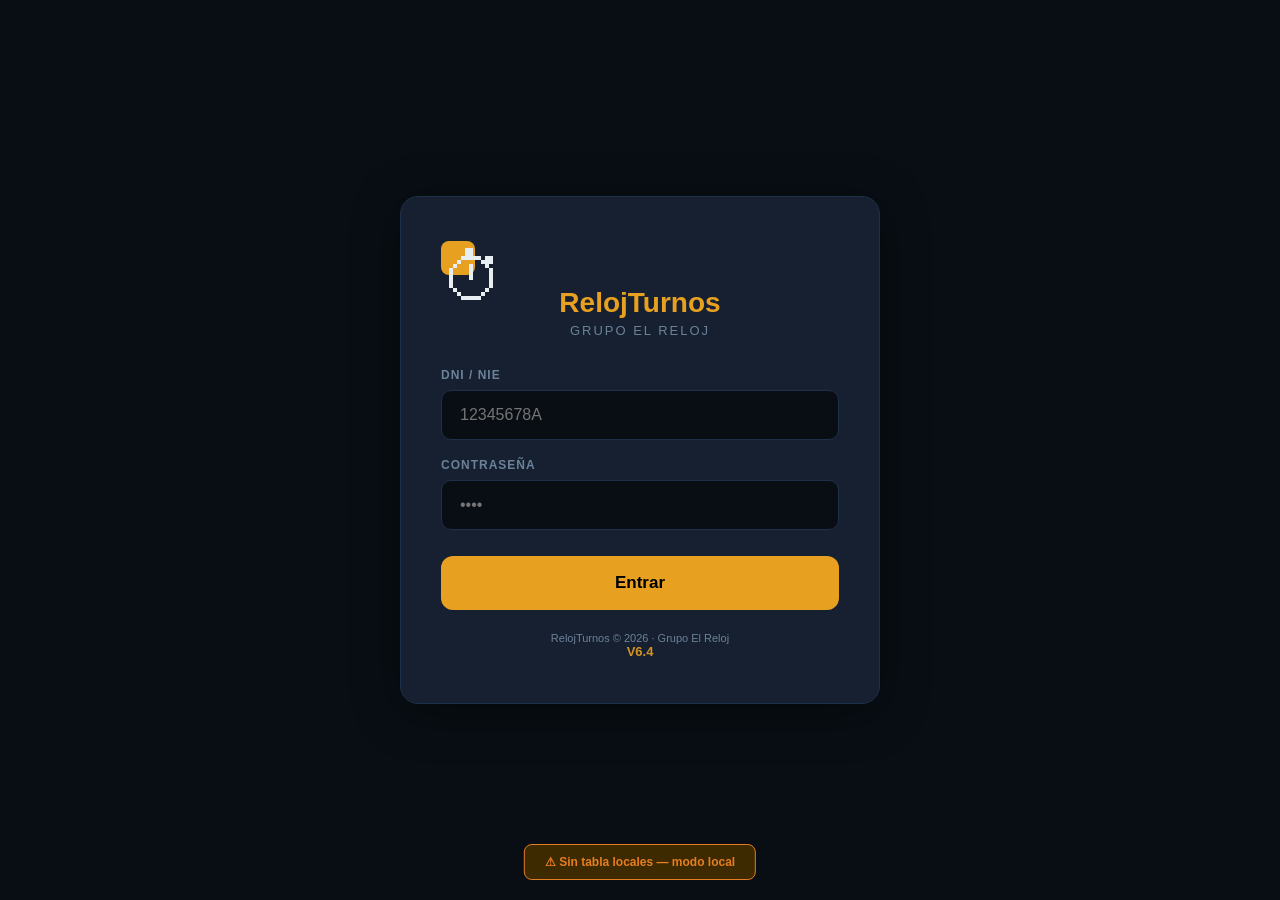
==== commit ac4a65a5: "Add files via upload" ====
--- a/index.html
+++ b/index.html
@@ -3,7 +3,7 @@
 <head>
 <meta charset="UTF-8">
 <meta name="viewport" content="width=device-width, initial-scale=1.0">
-<title>RelojTurnos v5.11 – Grupo El Reloj</title>
+<title>RelojTurnos v6.4 – Grupo El Reloj</title>
 <style>
 :root {
   --dark:#0f1923;--darker:#080e14;--card:#162030;--border:#1e3048;
@@ -222,7 +222,7 @@
     </div>
     <div class="login-error" id="login-error" data-i18n="login_error">Usuario o contraseña incorrectos</div>
     <button class="login-btn" onclick="doLogin()" data-i18n="login_btn">🔒 Entrar</button>
-    <div class="login-footer">RelojTurnos © 2026 · Grupo El Reloj<br><span style="font-size:13px;font-weight:700;color:var(--accent);opacity:0.9">V5.11</span></div>
+    <div class="login-footer">RelojTurnos © 2026 · Grupo El Reloj<br><span style="font-size:13px;font-weight:700;color:var(--accent);opacity:0.9">V6.4</span></div>
   </div>
 </div>
 
@@ -303,6 +303,7 @@
     <div class="step" id="step9" onclick="goStep(9)" style="display:none"><span class="step-num">&#128101;</span><span class="step-text" data-i18n="nav_usuarios">Usuarios</span></div>
     <div class="step" id="step10" onclick="goStep(10)" style="display:none"><span class="step-num">&#127912;</span><span class="step-text" data-i18n="nav_ajustes">Ajustes</span></div>
     <div class="step" id="step11" onclick="goStep(11)" style="display:none"><span class="step-num">&#128181;</span><span class="step-text" data-i18n="nav_arqueo">Arqueo</span></div>
+    <div class="step" id="step12" onclick="goStep(12)" style="display:none"><span class="step-num">&#128722;</span><span class="step-text" data-i18n="nav_compras">Compras</span></div>
   </div>
 
   <!-- PASO 1 -->
@@ -719,6 +720,80 @@
         <button class="btn btn-ghost btn-sm" onclick="cargarUsuarios()" style="border-color:var(--green);color:var(--green)">&#128257; Actualizar lista</button>
       </div>
     </div>
+
+    <!-- MODAL EDITAR USUARIO -->
+    <div id="modal-editar-usuario" style="display:none;position:fixed;inset:0;background:#00000090;z-index:200;align-items:center;justify-content:center">
+      <div style="background:var(--card);border:1px solid var(--border);border-radius:14px;padding:22px;width:min(440px,95vw);max-height:90vh;overflow-y:auto">
+        <div style="font-size:14px;font-weight:700;margin-bottom:16px">✏️ Editar Usuario</div>
+        <input type="hidden" id="eu-id">
+        <div class="form-row">
+          <div class="form-group">
+            <label>Nombre</label>
+            <input type="text" id="eu-nombre" placeholder="Nombre completo">
+          </div>
+          <div class="form-group">
+            <label>DNI / NIE</label>
+            <input type="text" id="eu-dni" placeholder="12345678X">
+          </div>
+        </div>
+        <div class="form-row">
+          <div class="form-group">
+            <label>Rol</label>
+            <select id="eu-rol" onchange="euRolChange()">
+              <option value="empleado">Empleado</option>
+              <option value="directora">Directora</option>
+              <option value="directora_general">Dir. General</option>
+            </select>
+          </div>
+          <div class="form-group" id="eu-local-group">
+            <label>Local</label>
+            <select id="eu-local">
+              <option value="1">🍽 La Cala</option>
+              <option value="2">🍔 Roto's Burguer</option>
+            </select>
+          </div>
+        </div>
+        <div class="form-row">
+          <div class="form-group">
+            <label>Estado</label>
+            <select id="eu-activo">
+              <option value="1">✅ Activo</option>
+              <option value="0">❌ Inactivo</option>
+            </select>
+          </div>
+          <div class="form-group">
+            <label>Nueva contraseña (opcional)</label>
+            <input type="text" id="eu-pass" placeholder="Dejar vacío = sin cambios">
+          </div>
+        </div>
+        <div class="form-row">
+          <div class="form-group">
+            <label>Nº Seguridad Social</label>
+            <input type="text" id="eu-ss" placeholder="XXXXXXXXXXX">
+          </div>
+          <div class="form-group">
+            <label>Teléfono</label>
+            <input type="tel" id="eu-telefono" placeholder="6XX XXX XXX">
+          </div>
+        </div>
+        <div class="form-row">
+          <div class="form-group">
+            <label>Email</label>
+            <input type="email" id="eu-email" placeholder="empleado@email.com">
+          </div>
+          <div class="form-group">
+            <label>Dirección</label>
+            <input type="text" id="eu-direccion" placeholder="Calle, número, ciudad">
+          </div>
+        </div>
+        <div id="eu-error" style="display:none;background:#2d1515;border:1px solid #6b2020;border-radius:7px;padding:8px 12px;font-size:11px;color:#ff8080;margin-bottom:8px"></div>
+        <div id="eu-ok" style="display:none;background:#152d15;border:1px solid #2a5a2a;border-radius:7px;padding:8px 12px;font-size:11px;color:#5ddb5d;margin-bottom:8px"></div>
+        <div style="display:flex;gap:8px;justify-content:flex-end;margin-top:16px">
+          <button class="btn btn-ghost btn-sm" onclick="cerrarEditarUsuario()">Cancelar</button>
+          <button class="btn btn-primary btn-sm" onclick="guardarEditarUsuario()">💾 Guardar cambios</button>
+        </div>
+      </div>
+    </div>
   </div>
 
   <!-- PASO 10: PERSONALIZACIÓN APP -->
@@ -896,7 +971,7 @@
       <div class="card-title" data-i18n="p11_titulo">💰 Arqueo de Caja</div>
       <div class="card-sub">Registro de cierre de turno · <span id="arqueo-local-label" style="color:var(--accent)"></span></div>
       <!-- Banner edición activa -->
-      <div id="arq-edit-banner" style="display:none;background:#3d2a00;border:1px solid #ffc107;border-radius:8px;padding:9px 14px;font-size:11px;color:#ffc107;margin-bottom:12px;display:flex;align-items:center;gap:8px" data-i18n="arq_edit_banner">
+      <div id="arq-edit-banner" style="display:none;background:#3d2a00;border:1px solid #ffc107;border-radius:8px;padding:9px 14px;font-size:11px;color:#ffc107;margin-bottom:12px;align-items:center;gap:8px" data-i18n="arq_edit_banner">
         ✏️ <strong>Modo edición</strong> — Estás modificando un arqueo guardado. Pulsa <strong>Guardar</strong> para confirmar o <strong>Limpiar</strong> para cancelar.
       </div>
 
@@ -1014,11 +1089,351 @@
 
       <!-- Histórico -->
       <div style="margin-top:22px">
-        <div style="font-size:12px;font-weight:700;color:var(--text);margin-bottom:10px" data-i18n="arq_historico_titulo">&#128197; Últimos arqueos guardados</div>
-        <div id="arq-historico">
-          <div style="color:var(--muted);font-size:11px;text-align:center;padding:14px">Cargando...</div>
+        <div style="display:flex;align-items:center;justify-content:space-between;margin-bottom:10px">
+          <div style="font-size:12px;font-weight:700;color:var(--text)" data-i18n="arq_historico_titulo">&#128197; Últimos arqueos guardados</div>
+          <button id="arq-hist-expand-btn" class="btn btn-ghost btn-sm" style="font-size:10px;padding:3px 10px;display:none" onclick="arqExpandirHistorico()">Ver todos &#9660;</button>
         </div>
-      </div>
+        <!-- Vista resumida: solo 3 -->
+        <div id="arq-historico-preview"></div>
+        <!-- Vista expandida: todos con scroll -->
+        <div id="arq-historico-full" style="display:none;max-height:420px;overflow-y:auto;border:1px solid var(--border);border-radius:10px;padding:10px">
+          <div id="arq-historico-full-inner"></div>
+          <div style="text-align:center;margin-top:8px">
+            <button class="btn btn-ghost btn-sm" style="font-size:10px" onclick="arqColapsarHistorico()">&#9650; Colapsar</button>
+          </div>
+        </div>
+      </div>
+    </div>
+  </div>
+  <!-- PASO 12: GESTIÓN DE COMPRAS -->
+  <div class="screen" id="screen12">
+    <div class="card">
+      <div style="display:flex;align-items:center;justify-content:space-between;margin-bottom:4px">
+        <div class="card-title" style="margin:0" data-i18n="p12_titulo">🛒 Gestión de Compras</div>
+        <span style="font-size:9px;background:#c0a02020;color:#c0a020;padding:3px 9px;border-radius:12px;font-weight:700">DIRECCIÓN</span>
+      </div>
+      <div class="card-sub" data-i18n="p12_sub">Artículos, proveedores, precios y análisis de rentabilidad</div>
+
+      <!-- TABS -->
+      <div style="display:flex;gap:6px;flex-wrap:wrap;margin:14px 0 0 0;border-bottom:1px solid var(--border);padding-bottom:0">
+        <button class="cmp-tab active" onclick="cmpTab('articulos')" id="cmp-tab-articulos" data-i18n="p12_tab_articulos">📦 Artículos</button>
+        <button class="cmp-tab" onclick="cmpTab('proveedores')" id="cmp-tab-proveedores" data-i18n="p12_tab_proveedores">🏭 Proveedores</button>
+        <button class="cmp-tab" onclick="cmpTab('precios')" id="cmp-tab-precios" data-i18n="p12_tab_precios">💶 Precios</button>
+        <button class="cmp-tab" onclick="cmpTab('analisis')" id="cmp-tab-analisis" data-i18n="p12_tab_analisis">📊 Análisis</button>
+      </div>
+
+      <style>
+        .cmp-tab{background:none;border:none;border-bottom:3px solid transparent;padding:8px 14px;font-size:12px;font-weight:600;color:var(--muted);cursor:pointer;margin-bottom:-1px;transition:.2s}
+        .cmp-tab.active{color:var(--accent);border-bottom-color:var(--accent)}
+        .cmp-tab:hover{color:var(--text)}
+        .cmp-panel{display:none}.cmp-panel.active{display:block}
+        .cmp-table{width:100%;border-collapse:collapse;font-size:12px;margin-top:10px}
+        .cmp-table th{background:var(--darker);padding:8px 10px;text-align:left;font-size:10px;color:var(--muted);text-transform:uppercase;letter-spacing:.5px;border-bottom:1px solid var(--border)}
+        .cmp-table td{padding:8px 10px;border-bottom:1px solid var(--border)20;vertical-align:middle}
+        .cmp-table tr:hover td{background:var(--darker)80}
+        .cmp-badge{padding:2px 8px;border-radius:10px;font-size:10px;font-weight:700}
+        .margin-ok{background:#1a4a1a;color:#2ecc71}
+        .margin-warn{background:#3d2a00;color:#ffa040}
+        .margin-bad{background:#3d1515;color:#e74c3c}
+      </style>
+
+      <!-- PANEL ARTÍCULOS -->
+      <div class="cmp-panel active" id="cmp-panel-articulos">
+        <div style="display:flex;gap:8px;align-items:center;margin-top:14px;flex-wrap:wrap">
+          <input type="text" id="cmp-art-search" placeholder="🔍 Buscar artículo..." style="flex:1;min-width:150px" oninput="cmpRenderArticulos()">
+          <select id="cmp-art-familia-filter" style="min-width:130px" onchange="cmpRenderArticulos()">
+            <option value="">Todas las familias</option>
+          </select>
+          <select id="cmp-art-local-filter" style="min-width:130px" onchange="cmpRenderArticulos()">
+            <option value="">Todos los locales</option>
+            <option value="1">🍽 La Cala</option>
+            <option value="2">🍔 Roto's Burguer</option>
+          </select>
+          <button class="btn btn-primary btn-sm" onclick="cmpAbrirModalArticulo()" data-i18n="p12_nuevo_art">+ Artículo</button>
+          <button class="btn btn-ghost btn-sm" onclick="cmpAbrirModalFamilia()" style="border-color:var(--accent);color:var(--accent)">+ Familia</button>
+          <button class="btn btn-ghost btn-sm" onclick="cmpAbrirImport('articulos')" style="border-color:var(--muted);color:var(--muted)">📥 Importar</button>
+        </div>
+        <div id="cmp-articulos-list"></div>
+      </div>
+
+      <!-- PANEL PROVEEDORES -->
+      <div class="cmp-panel" id="cmp-panel-proveedores">
+        <div style="display:flex;gap:8px;align-items:center;margin-top:14px;flex-wrap:wrap">
+          <input type="text" id="cmp-prov-search" placeholder="🔍 Buscar proveedor..." style="flex:1" oninput="cmpRenderProveedores()">
+          <button class="btn btn-primary btn-sm" onclick="cmpAbrirModalProveedor()" data-i18n="p12_nuevo_prov">+ Proveedor</button>
+          <button class="btn btn-ghost btn-sm" onclick="cmpAbrirImport('proveedores')" style="border-color:var(--muted);color:var(--muted)">📥 Importar</button>
+        </div>
+        <div id="cmp-proveedores-list"></div>
+      </div>
+
+      <!-- PANEL PRECIOS -->
+      <div class="cmp-panel" id="cmp-panel-precios">
+        <div style="display:flex;gap:8px;align-items:center;margin-top:14px;flex-wrap:wrap">
+          <select id="cmp-precio-art" style="flex:1;min-width:180px" onchange="cmpRenderPrecios()">
+            <option value="">— Seleccionar artículo —</option>
+          </select>
+          <button class="btn btn-primary btn-sm" onclick="cmpAbrirModalPrecio()" data-i18n="p12_nuevo_precio">+ Precio</button>
+        </div>
+        <div id="cmp-precios-list"></div>
+      </div>
+
+      <!-- PANEL ANÁLISIS -->
+      <div class="cmp-panel" id="cmp-panel-analisis">
+        <div style="margin-top:14px">
+          <!-- KPIs top -->
+          <div id="cmp-kpis" style="display:grid;grid-template-columns:repeat(auto-fit,minmax(150px,1fr));gap:10px;margin-bottom:16px"></div>
+          <!-- Subtabs análisis -->
+          <div style="display:flex;gap:6px;flex-wrap:wrap;margin-bottom:14px">
+            <button class="btn btn-sm btn-primary" id="cmp-an-tab-margen" onclick="cmpAnTab('margen')">💰 Margen por producto</button>
+            <button class="btn btn-sm btn-ghost" id="cmp-an-tab-familia" onclick="cmpAnTab('familia')">🗂 Por familia</button>
+            <button class="btn btn-sm btn-ghost" id="cmp-an-tab-prov" onclick="cmpAnTab('prov')">🏭 Comparativa proveedores</button>
+            <button class="btn btn-sm btn-ghost" id="cmp-an-tab-evol" onclick="cmpAnTab('evol')">📈 Evolución precios</button>
+            <button class="btn btn-sm btn-ghost" id="cmp-an-tab-top" onclick="cmpAnTab('top')">🏆 Top ventas</button>
+          </div>
+          <div id="cmp-analisis-content"></div>
+        </div>
+      </div>
+
+      <div class="btn-row space" style="margin-top:18px">
+        <button class="btn btn-secondary" onclick="goStep(11)">← Arqueo</button>
+      </div>
+    </div>
+
+    </div>
+  </div>
+
+</div>
+
+<!-- MODALES COMPRAS (nivel body para evitar herencia display:none de screen) -->
+<!-- MODAL ARTÍCULO -->
+<div id="cmp-modal-articulo" style="display:none;position:fixed;inset:0;background:#00000090;z-index:200;align-items:center;justify-content:center">
+  <div style="background:var(--card);border:1px solid var(--border);border-radius:14px;padding:22px;width:min(480px,95vw);max-height:90vh;overflow-y:auto">
+    <div style="font-size:14px;font-weight:700;margin-bottom:16px" id="cmp-modal-art-titulo">📦 Nuevo Artículo</div>
+    <input type="hidden" id="cmp-art-id">
+    <div class="form-row">
+      <div class="form-group">
+        <label>Nombre artículo *</label>
+        <input type="text" id="cmp-art-nombre" placeholder="Ej: Aceite Oliva 5L">
+      </div>
+      <div class="form-group">
+        <label>Familia</label>
+        <select id="cmp-art-familia">
+          <option value="">— Seleccionar —</option>
+        </select>
+      </div>
+    </div>
+    <div class="form-row" id="cmp-art-row-proveedor">
+      <div class="form-group">
+        <label>Proveedor habitual *</label>
+        <select id="cmp-art-proveedor">
+          <option value="">— Seleccionar proveedor —</option>
+        </select>
+      </div>
+      <div class="form-group">
+        <label>Precio compra (€) *</label>
+        <input type="number" id="cmp-art-precio-compra" placeholder="0.00" step="0.01" min="0" oninput="cmpCalcMargenModal()">
+      </div>
+    </div>
+    <div class="form-row">
+      <div class="form-group">
+        <label>Unidad de medida</label>
+        <select id="cmp-art-unidad">
+          <option value="ud">Unidad</option>
+          <option value="kg">Kg</option>
+          <option value="g">Gramo</option>
+          <option value="l">Litro</option>
+          <option value="cl">Centilitro</option>
+          <option value="caja">Caja</option>
+          <option value="bote">Bote</option>
+          <option value="botella">Botella</option>
+          <option value="sobre">Sobre</option>
+        </select>
+      </div>
+      <div class="form-group">
+        <label>Local</label>
+        <select id="cmp-art-local">
+          <option value="1">🍽 La Cala</option>
+          <option value="2">🍔 Roto's Burguer</option>
+        </select>
+      </div>
+    </div>
+    <div class="form-row">
+      <div class="form-group">
+        <label>Precio venta carta (€)</label>
+        <input type="number" id="cmp-art-pvp" placeholder="0.00" step="0.01" min="0" oninput="cmpCalcMargenModal()">
+      </div>
+      <div class="form-group">
+        <label>Unidades vendidas/semana (est.)</label>
+        <input type="number" id="cmp-art-ventas" placeholder="0" step="1" min="0">
+      </div>
+    </div>
+    <!-- Preview margen -->
+    <div id="cmp-art-margen-preview" style="display:none;background:var(--darker);border-radius:8px;padding:10px;margin:4px 0 8px 0;font-size:11px">
+      <div style="display:flex;justify-content:space-between">
+        <span style="color:var(--muted)">PVP:</span><span id="cmp-am-pvp">—</span>
+      </div>
+      <div style="display:flex;justify-content:space-between;margin-top:3px">
+        <span style="color:var(--muted)">Coste:</span><span id="cmp-am-coste" style="color:var(--red)">—</span>
+      </div>
+      <div style="display:flex;justify-content:space-between;margin-top:3px;border-top:1px solid var(--border);padding-top:3px">
+        <span style="font-weight:700">Margen:</span><span id="cmp-am-margen" style="font-weight:700">—</span>
+      </div>
+    </div>
+    <div class="form-group">
+      <label>Descripción / notas</label>
+      <input type="text" id="cmp-art-desc" placeholder="Opcional">
+    </div>
+    <div style="display:flex;gap:8px;justify-content:flex-end;margin-top:16px">
+      <button class="btn btn-ghost btn-sm" onclick="cmpCerrarModales()">Cancelar</button>
+      <button class="btn btn-primary btn-sm" onclick="cmpGuardarArticulo()">💾 Guardar</button>
+    </div>
+  </div>
+</div>
+
+<!-- MODAL PROVEEDOR -->
+<div id="cmp-modal-proveedor" style="display:none;position:fixed;inset:0;background:#00000090;z-index:200;align-items:center;justify-content:center">
+  <div style="background:var(--card);border:1px solid var(--border);border-radius:14px;padding:22px;width:min(480px,95vw);max-height:90vh;overflow-y:auto">
+    <div style="font-size:14px;font-weight:700;margin-bottom:16px" id="cmp-modal-prov-titulo">🏭 Nuevo Proveedor</div>
+    <input type="hidden" id="cmp-prov-id">
+    <div class="form-row">
+      <div class="form-group">
+        <label>Nombre comercial *</label>
+        <input type="text" id="cmp-prov-nombre" placeholder="Ej: Makro Barcelona">
+      </div>
+      <div class="form-group">
+        <label>Razón social</label>
+        <input type="text" id="cmp-prov-razon" placeholder="Ej: Metro Cash&Carry S.A.">
+      </div>
+    </div>
+    <div class="form-row">
+      <div class="form-group">
+        <label>CIF / NIF</label>
+        <input type="text" id="cmp-prov-cif" placeholder="A12345678">
+      </div>
+      <div class="form-group">
+        <label>Teléfono</label>
+        <input type="tel" id="cmp-prov-tel" placeholder="93 XXX XX XX">
+      </div>
+    </div>
+    <div class="form-row">
+      <div class="form-group">
+        <label>Email</label>
+        <input type="email" id="cmp-prov-email" placeholder="pedidos@proveedor.com">
+      </div>
+      <div class="form-group">
+        <label>Persona de contacto</label>
+        <input type="text" id="cmp-prov-contacto" placeholder="Nombre contacto">
+      </div>
+    </div>
+    <div class="form-group">
+      <label>Dirección</label>
+      <input type="text" id="cmp-prov-direccion" placeholder="Calle, número, ciudad">
+    </div>
+    <div class="form-group">
+      <label>Notas</label>
+      <input type="text" id="cmp-prov-notas" placeholder="Días de reparto, condiciones...">
+    </div>
+    <div style="display:flex;gap:8px;justify-content:flex-end;margin-top:16px">
+      <button class="btn btn-ghost btn-sm" onclick="cmpCerrarModales()">Cancelar</button>
+      <button class="btn btn-primary btn-sm" onclick="cmpGuardarProveedor()">💾 Guardar</button>
+    </div>
+  </div>
+</div>
+
+<!-- MODAL PRECIO -->
+<div id="cmp-modal-precio" style="display:none;position:fixed;inset:0;background:#00000090;z-index:200;align-items:center;justify-content:center">
+  <div style="background:var(--card);border:1px solid var(--border);border-radius:14px;padding:22px;width:min(420px,95vw)">
+    <div style="font-size:14px;font-weight:700;margin-bottom:16px">💶 Registrar Precio de Compra</div>
+    <input type="hidden" id="cmp-precio-id">
+    <div class="form-group">
+      <label>Artículo</label>
+      <select id="cmp-precio-art-sel"></select>
+    </div>
+    <div class="form-group">
+      <label>Proveedor</label>
+      <select id="cmp-precio-prov-sel"></select>
+    </div>
+    <div class="form-row">
+      <div class="form-group">
+        <label>Precio compra (€)</label>
+        <input type="number" id="cmp-precio-compra" placeholder="0.00" step="0.01" min="0" oninput="cmpCalcMargen()">
+      </div>
+      <div class="form-group">
+        <label>Fecha precio</label>
+        <input type="date" id="cmp-precio-fecha">
+      </div>
+    </div>
+    <div id="cmp-precio-margen-preview" style="display:none;background:var(--darker);border-radius:8px;padding:10px;margin:8px 0;font-size:11px">
+      <div style="display:flex;justify-content:space-between">
+        <span style="color:var(--muted)">PVP carta:</span><span id="cmp-pm-pvp" style="color:var(--text)">—</span>
+      </div>
+      <div style="display:flex;justify-content:space-between;margin-top:4px">
+        <span style="color:var(--muted)">Precio compra:</span><span id="cmp-pm-coste" style="color:var(--red)">—</span>
+      </div>
+      <div style="display:flex;justify-content:space-between;margin-top:4px;border-top:1px solid var(--border);padding-top:4px">
+        <span style="font-weight:700">Margen bruto:</span><span id="cmp-pm-margen" style="font-weight:700">—</span>
+      </div>
+    </div>
+    <div class="form-group">
+      <label>Notas (opcional)</label>
+      <input type="text" id="cmp-precio-notas" placeholder="Oferta puntual, tarifa especial...">
+    </div>
+    <div style="display:flex;gap:8px;justify-content:flex-end;margin-top:16px">
+      <button class="btn btn-ghost btn-sm" onclick="cmpCerrarModales()">Cancelar</button>
+      <button class="btn btn-primary btn-sm" onclick="cmpGuardarPrecio()">💾 Guardar</button>
+    </div>
+  </div>
+</div>
+
+<!-- MODAL FAMILIA -->
+<div id="cmp-modal-familia" style="display:none;position:fixed;inset:0;background:#00000090;z-index:200;align-items:center;justify-content:center">
+  <div style="background:var(--card);border:1px solid var(--border);border-radius:14px;padding:22px;width:min(360px,95vw)">
+    <div style="font-size:14px;font-weight:700;margin-bottom:16px">🗂 Nueva Familia</div>
+    <div class="form-group">
+      <label>Nombre familia *</label>
+      <input type="text" id="cmp-fam-nombre" placeholder="Ej: Bebidas alcohólicas">
+    </div>
+    <div class="form-group">
+      <label>Emoji / icono</label>
+      <input type="text" id="cmp-fam-emoji" placeholder="🍺" maxlength="4" style="width:80px">
+    </div>
+    <div style="display:flex;gap:8px;justify-content:flex-end;margin-top:16px">
+      <button class="btn btn-ghost btn-sm" onclick="cmpCerrarModales()">Cancelar</button>
+      <button class="btn btn-primary btn-sm" onclick="cmpGuardarFamilia()">💾 Guardar</button>
+    </div>
+  </div>
+</div>
+
+<!-- MODAL IMPORTAR -->
+<div id="cmp-modal-import" style="display:none;position:fixed;inset:0;background:#00000090;z-index:200;align-items:center;justify-content:center">
+  <div style="background:var(--card);border:1px solid var(--border);border-radius:14px;padding:22px;width:min(600px,95vw);max-height:90vh;overflow-y:auto">
+    <div style="font-size:14px;font-weight:700;margin-bottom:4px" id="cmp-import-titulo">📥 Importar</div>
+    <div style="font-size:11px;color:var(--muted);margin-bottom:14px" id="cmp-import-sub"></div>
+    <div style="background:var(--darker);border-radius:8px;padding:10px 14px;margin-bottom:14px;font-size:11px">
+      <div style="font-weight:700;margin-bottom:6px;color:var(--accent)">📋 Columnas requeridas:</div>
+      <div id="cmp-import-cols" style="font-family:monospace;color:var(--text);letter-spacing:.3px"></div>
+      <button class="btn btn-ghost btn-sm" style="margin-top:8px;font-size:10px" onclick="cmpDescargarPlantilla()">⬇️ Descargar plantilla CSV</button>
+    </div>
+    <div id="cmp-import-drop" style="border:2px dashed var(--border);border-radius:10px;padding:24px;text-align:center;cursor:pointer;transition:.2s"
+      onclick="document.getElementById('cmp-import-file').click()"
+      ondragover="event.preventDefault();this.style.borderColor='var(--accent)'"
+      ondragleave="this.style.borderColor='var(--border)'"
+      ondrop="cmpDropImport(event)">
+      <div style="font-size:28px;margin-bottom:6px">📂</div>
+      <div style="font-size:12px;color:var(--muted)">Arrastra un archivo <strong>.csv</strong> o <strong>.xlsx</strong> aquí</div>
+      <div style="font-size:10px;color:var(--muted);margin-top:4px">o haz clic para seleccionar</div>
+      <input type="file" id="cmp-import-file" accept=".csv,.xlsx,.xls" style="display:none" onchange="cmpLeerImport(this)">
+    </div>
+    <div id="cmp-import-preview" style="display:none;margin-top:14px">
+      <div style="font-size:11px;font-weight:700;margin-bottom:6px" id="cmp-import-preview-titulo"></div>
+      <div style="max-height:220px;overflow-y:auto;border:1px solid var(--border);border-radius:8px">
+        <table class="cmp-table" id="cmp-import-preview-table"></table>
+      </div>
+      <div id="cmp-import-errores" style="display:none;background:#2d1515;border:1px solid #6b2020;border-radius:7px;padding:8px 12px;font-size:10px;color:#ff8080;margin-top:8px"></div>
+    </div>
+    <div style="display:flex;gap:8px;justify-content:flex-end;margin-top:16px">
+      <button class="btn btn-ghost btn-sm" onclick="cmpCerrarModales()">Cancelar</button>
+      <button class="btn btn-primary btn-sm" id="cmp-import-btn-ok" style="display:none" onclick="cmpEjecutarImport()">⬆️ Importar <span id="cmp-import-count"></span> registros</button>
     </div>
   </div>
 </div>
@@ -1028,6 +1443,10 @@
 var DIAS_SHORT=['LUN','MAR','MI\u00c9','JUE','VIE','S\u00c1B','DOM'];
 var COLORS=['#e74c3c','#3498db','#2ecc71','#9b59b6','#e67e22','#1abc9c','#e91e63','#ff9800'];
 var ROLES=['Resp. Ma\u00f1ana','Resp. Noche','Cam. Ma\u00f1ana','Cam. Noche','Cam. Tarde','Cam. Intermedio','Cocinero','Ayud. Cocina','Encargado','Barman'];
+
+// ========== COMPRAS DATA ==========
+var cmpFamilias=[], cmpArticulos=[], cmpProveedores=[], cmpPrecios=[];
+var cmpTabActual='articulos', cmpAnTabActual='margen';
 
 // ========== SUPABASE CONFIG ==========
 const SUPA_URL = 'https://ttewezdnroiqtetmgyrh.supabase.co';
@@ -1583,7 +2002,7 @@
 }
 
 function goStep(n){
-  for(var i=1;i<=11;i++){
+  for(var i=1;i<=12;i++){
     var sc=document.getElementById('screen'+i),st=document.getElementById('step'+i);
     if(sc)sc.className='screen'+(i===n?' active':'');
     if(st){st.className='step'+(i===n?' active':i<n?' done':'');}
@@ -1592,6 +2011,7 @@
   if(n===9) cargarUsuarios();
   if(n===10){ renderPersonalizacion(); cargarParamsCosteGuardados(); var sl=localStorage.getItem('rt_logo'); aplicarLogoGuardado(sl||null); }
   if(n===11){ initArqueo(); }
+  if(n===12){ initCompras(); }
   window.scrollTo(0,0);
 }
 
@@ -1985,7 +2405,7 @@
 }
 function getDiasFlojos(){return Array.from(document.getElementById('dias-flojos').selectedOptions).map(function(o){return+o.value;});}
 
-// ========== LÓGICA FIESTAS v5.11 ==========
+// ========== LÓGICA FIESTAS v6.4 ==========
 var DIAS_PRIORITARIOS_FIESTA = [0,1,2,3]; // L,M,X,J — primero intentar dar fiesta aquí
 var DIAS_EVITAR_FIESTA = [4,5,6];          // V,S,D — evitar si es posible
 var MINIMOS_TURNO = {manana:2, noche:2, tarde:1, intermedio:1}; // mínimos por turno
@@ -2369,15 +2789,18 @@
 }
 
 function toggleHoras(){
-  mostrarHoras=!mostrarHoras;
-  var btn=document.getElementById('btn-toggle-horas');
+  mostrarHoras = !mostrarHoras;
+  var btn = document.getElementById('btn-toggle-horas');
   if(btn){
     var key = mostrarHoras ? 'p6_ocultar_horas' : 'p6_mostrar_horas';
     btn.textContent = t(key);
     btn.setAttribute('data-i18n', key);
   }
-  document.querySelectorAll('.col-horas').forEach(function(el){
-    el.style.display=mostrarHoras?'table-cell':'none';
+  // Aplicar directamente sobre el DOM generado
+  var cont = document.getElementById('cuadrante-output');
+  if(!cont) return;
+  cont.querySelectorAll('.col-horas').forEach(function(el){
+    el.style.setProperty('display', mostrarHoras ? '' : 'none', 'important');
   });
 }
 
@@ -2574,9 +2997,12 @@
   mobileHtml+='</div>';
 
   document.getElementById('cuadrante-output').innerHTML=html+mobileHtml;
-  mostrarHoras=true;
+  // No resetear mostrarHoras aquí — respetar el estado actual
+  if(!mostrarHoras){
+    document.querySelectorAll('.col-horas').forEach(function(el){ el.style.display='none'; });
+  }
   var btn=document.getElementById('btn-toggle-horas');
-  if(btn){ btn.textContent=t('p6_ocultar_horas'); btn.setAttribute('data-i18n','p6_ocultar_horas'); }
+  if(btn){ btn.textContent=t(mostrarHoras?'p6_ocultar_horas':'p6_mostrar_horas'); btn.setAttribute('data-i18n',mostrarHoras?'p6_ocultar_horas':'p6_mostrar_horas'); }
   goStep(6);
 }
 
@@ -3323,7 +3749,7 @@
     +'<td>'+(totExtras>0?totExtras.toFixed(2)+' €':'—')+'</td>'
     +'<td>'+(totSem+lorSem).toFixed(2)+' €</td></tr></tfoot></table>'
     +(extrasRows?'<h2>Extras del día registradas</h2><table><thead><tr><th>Empleado</th><th>Día</th><th>Horas</th><th>€/hora</th><th>Coste</th><th>Motivo</th></tr></thead><tbody>'+extrasRows+'</tbody></table>':'')
-    +'<p class="footer">RelojTurnos v5.11 · '+new Date().toLocaleDateString('es-ES')+' · Coste empresa = bruto × 1,33 ÷ 4,33 · Total mes = semana × 4,33</p>'
+    +'<p class="footer">RelojTurnos v6.4 · '+new Date().toLocaleDateString('es-ES')+' · Coste empresa = bruto × 1,33 ÷ 4,33 · Total mes = semana × 4,33</p>'
     +'<script>window.onload=function(){setTimeout(function(){window.print();},350);};<\/script>'
     +'</body></html>');
   ventana.document.close();
@@ -3455,6 +3881,7 @@
         +'<div style="font-size:10px;color:var(--muted)">'+subInfo+'</div>'
         +'</div>'
         +'<span style="font-size:9px;padding:2px 7px;border-radius:10px;background:'+(u.activo?'#15351520':'#35151520')+';color:'+(u.activo?'var(--green)':'var(--red)')+';border:1px solid '+(u.activo?'var(--green)':'var(--red)')+'40;flex-shrink:0">'+(u.activo?'ACTIVO':'INACTIVO')+'</span>'
+        +'<button onclick="abrirEditarUsuario('+u.id+')" style="background:none;border:1px solid var(--border);border-radius:7px;padding:4px 9px;color:var(--muted);font-size:11px;cursor:pointer;flex-shrink:0">✏️</button>'
         +'</div>';
     }).join('');
   }catch(e){
@@ -3516,10 +3943,12 @@
   var s9  = document.getElementById('step9');
   var s10 = document.getElementById('step10');
   var s11 = document.getElementById('step11');
+  var s12 = document.getElementById('step12');
   if(u.rol==='directora'||u.rol==='directora_general'||u.rol==='admin'){
     if(s9)  s9.style.display='';
     if(s10) s10.style.display='';
     if(s11) s11.style.display='';
+    if(s12) s12.style.display='';
   }
 }
 
@@ -3843,7 +4272,7 @@
     // Nav pasos
     nav_local:'Local', nav_turnos:'Turnos', nav_equipo:'Equipo', nav_asignar:'Asignar',
     nav_eventos:'Eventos', nav_cuadrante:'Cuadrante', nav_costes:'Costes',
-    nav_direccion:'Direcc. Gral.', nav_usuarios:'Usuarios', nav_ajustes:'Ajustes', nav_arqueo:'Arqueo',
+    nav_direccion:'Direcc. Gral.', nav_usuarios:'Usuarios', nav_ajustes:'Ajustes', nav_arqueo:'Arqueo', nav_compras:'Compras',
     // Paso 1
     p1_titulo:'¿Qué local y semana vamos a planificar?',
     p1_sub:'Selecciona el restaurante, la semana y la configuración básica',
@@ -3960,6 +4389,11 @@
     p11_historico:'📋 Histórico de arqueos',
     p11_editar_banner:'✏️ Editando arqueo ID ',
     p11_cancelar:'Cancelar edición',
+    // Paso 12 - Compras
+    p12_titulo:'🛒 Gestión de Compras', p12_sub:'Artículos, proveedores, precios y análisis de rentabilidad',
+    p12_tab_articulos:'📦 Artículos', p12_tab_proveedores:'🏭 Proveedores',
+    p12_tab_precios:'💶 Precios', p12_tab_analisis:'📊 Análisis',
+    p12_nuevo_art:'+ Artículo', p12_nuevo_prov:'+ Proveedor', p12_nuevo_precio:'+ Precio',
     // Login
     login_dni:'DNI / NIE', login_password:'Contraseña', login_btn:'Entrar',
     login_demo:'DEMO', login_error:'Usuario o contraseña incorrectos',
@@ -4115,7 +4549,7 @@
     turno_intermedio:'Intermedi', turno_partido:'Partit', turno_fiesta:'Festa', turno_mediafiesta:'½ Mitja festa',
     nav_local:'Local', nav_turnos:'Torns', nav_equipo:'Equip', nav_asignar:'Assignar',
     nav_eventos:'Esdeveniments', nav_cuadrante:'Quadrant', nav_costes:'Costos',
-    nav_direccion:'Dir. General', nav_usuarios:'Usuaris', nav_ajustes:'Ajustos', nav_arqueo:'Arqueig',
+    nav_direccion:'Dir. General', nav_usuarios:'Usuaris', nav_ajustes:'Ajustos', nav_arqueo:'Arqueig', nav_compras:'Compres',
     p1_titulo:'Quin local i setmana planificarem?',
     p1_sub:'Selecciona el restaurant, la setmana i la configuració bàsica',
     p1_local:'Local', p1_semana:'Setmana que comença el',
@@ -4368,7 +4802,7 @@
     turno_intermedio:'Split', turno_partido:'Split shift', turno_fiesta:'Day off', turno_mediafiesta:'½ Half day off',
     nav_local:'Venue', nav_turnos:'Shifts', nav_equipo:'Team', nav_asignar:'Assign',
     nav_eventos:'Events', nav_cuadrante:'Schedule', nav_costes:'Costs',
-    nav_direccion:'Head Office', nav_usuarios:'Users', nav_ajustes:'Settings', nav_arqueo:'Cash',
+    nav_direccion:'Head Office', nav_usuarios:'Users', nav_ajustes:'Settings', nav_arqueo:'Cash', nav_compras:'Purchasing',
     p1_titulo:'Which venue and week are we planning?',
     p1_sub:'Select the restaurant, week and basic configuration',
     p1_local:'Venue', p1_semana:'Week starting on',
@@ -4643,9 +5077,13 @@
     el.placeholder = t(el.getAttribute('data-i18n-placeholder'));
   });
 
-  // Corregir botón ocultar/mostrar horas según estado actual
+  // Corregir botón ocultar/mostrar horas según estado actual (no sobreescribir con valor estático)
   var btnH = document.getElementById('btn-toggle-horas');
-  if(btnH) btnH.textContent = mostrarHoras ? t('p6_ocultar_horas') : t('p6_mostrar_horas');
+  if(btnH){
+    var keyH = mostrarHoras ? 'p6_ocultar_horas' : 'p6_mostrar_horas';
+    btnH.textContent = t(keyH);
+    btnH.setAttribute('data-i18n', keyH);
+  }
 }
 
 function aplicarIdioma(lang){
@@ -4703,11 +5141,16 @@
   var urlParams = new URLSearchParams(window.location.search);
   var cuadParam = urlParams.get('cuadrante');
   if(cuadParam){
-    // Modo vista pública — no mostrar login
+    // Modo vista pública — ocultar TODO excepto vista-publica
     document.getElementById('login-screen').style.display='none';
-    // Init Supabase primero, luego cargar
-    const SUPA_URL2='https://ttewezdnroiqtetmgyrh.supabase.co';
-    const SUPA_KEY2='eyJhbGciOiJIUzI1NiIsInR5cCI6IkpXVCJ9.eyJpc3MiOiJzdXBhYmFzZSIsInJlZiI6InR0ZXdlemRucm9pcXRldG1neXJoIiwicm9sZSI6ImFub24iLCJpYXQiOjE3NzI3OTExMDIsImV4cCI6MjA4ODM2NzEwMn0.mA5tWItknmHmBe7-8AZpN9579RRwEaM3ZybYpQBc2Pw';
+    var hdr = document.querySelector('header'); if(hdr) hdr.style.display='none';
+    var cnt = document.querySelector('.container'); if(cnt) cnt.style.display='none';
+    var pe  = document.getElementById('portal-empleado'); if(pe) pe.style.display='none';
+    document.body.style.background='#0f1117';
+    document.body.style.margin='0';
+    document.body.style.minHeight='100vh';
+    var vp = document.getElementById('vista-publica');
+    if(vp){ vp.style.background='#0f1117'; vp.style.color='#e0e0e0'; }
     cargarPersonalizacionGuardada();
     cargarVistaPublica(parseInt(cuadParam));
     return;
@@ -4733,6 +5176,12 @@
 };
 
 function initArqueo(){
+  // Reset estado — evita datos residuales de visita anterior
+  if(!arqEditId){
+    arqProveedores = [];
+    arqProvCounter = 0;
+  }
+
   // Fecha de hoy por defecto
   var hoy = new Date();
   var yyyy = hoy.getFullYear();
@@ -4901,21 +5350,27 @@
 }
 
 async function cargarHistoricoArqueos(){
-  var cont = document.getElementById('arq-historico');
-  if(!cont) return;
-  cont.innerHTML = '<div style="color:var(--muted);font-size:11px;text-align:center;padding:10px">'+t('audit_cargando')+'</div>';
+  var preview = document.getElementById('arq-historico-preview');
+  var fullInner = document.getElementById('arq-historico-full-inner');
+  var expandBtn = document.getElementById('arq-hist-expand-btn');
+  if(!preview) return;
+
+  preview.innerHTML = '<div style="color:var(--muted);font-size:11px;text-align:center;padding:10px">'+t('audit_cargando')+'</div>';
+
   try{
     var localId = parseInt((document.getElementById('arq-local')||{}).value || '1');
-    var rows = await sbGet('arqueos','local_id=eq.'+localId+'&order=fecha.desc,turno.desc&limit=10');
+    var rows = await sbGet('arqueos','local_id=eq.'+localId+'&order=fecha.desc,turno.desc&limit=50');
     if(!rows || !rows.length){
-      cont.innerHTML = '<div style="color:var(--muted);font-size:11px;text-align:center;padding:10px">'+t('arq_sin_arqueos')+'</div>';
+      preview.innerHTML = '<div style="color:var(--muted);font-size:11px;text-align:center;padding:10px">'+t('arq_sin_arqueos')+'</div>';
+      if(expandBtn) expandBtn.style.display='none';
       return;
     }
-    var LOCALES = {1:'La Cala', 2:"Roto's Burguer"};
-    var TURNOS  = {manana:'☀️ '+t('p11_turno_m'), noche:'🌙 '+t('p11_turno_n')};
+
+    var TURNOS = {manana:'☀️ '+t('p11_turno_m'), noche:'🌙 '+t('p11_turno_n')};
     var fmt = function(n){ return (parseFloat(n)||0).toLocaleString('es-ES',{minimumFractionDigits:2,maximumFractionDigits:2})+' €'; };
-    cont.innerHTML = rows.map(function(r){
-      var aIngresar = (r.efectivo_resultado||0) - (r.fondo||0);
+
+    var renderRow = function(r){
+      var aIngresar = r.efectivo_resultado || 0;
       var col = aIngresar >= 0 ? 'var(--green)' : 'var(--red)';
       var tieneAudit = r.notas && r.notas.indexOf('MODIFICADO POR DIRECCIÓN GENERAL')>=0;
       var auditMatch = tieneAudit ? r.notas.match(/\[MODIFICADO.*?\]/) : null;
@@ -4940,10 +5395,33 @@
         +'<button onclick="editarArqueo('+r.id+')" class="btn btn-ghost btn-sm" style="font-size:10px;padding:3px 10px;border-color:var(--accent);color:var(--accent)">'+t('arq_editar')+'</button>'
         +'</div>'
         +'</div>';
-    }).join('');
+    };
+
+    // Preview: solo los 3 primeros
+    preview.innerHTML = rows.slice(0,3).map(renderRow).join('');
+
+    // Full: todos
+    if(fullInner) fullInner.innerHTML = rows.map(renderRow).join('');
+
+    // Botón expandir solo si hay más de 3
+    if(expandBtn) expandBtn.style.display = rows.length > 3 ? '' : 'none';
+    if(expandBtn && rows.length > 3) expandBtn.textContent = 'Ver todos ('+rows.length+') ▼';
+
   }catch(e){
-    cont.innerHTML = '<div style="color:var(--red);font-size:11px;text-align:center;padding:10px">⚠ Error: '+e.message+'</div>';
-  }
+    preview.innerHTML = '<div style="color:var(--red);font-size:11px;text-align:center;padding:10px">⚠ Error: '+e.message+'</div>';
+  }
+}
+
+function arqExpandirHistorico(){
+  document.getElementById('arq-historico-preview').style.display = 'none';
+  document.getElementById('arq-historico-full').style.display = '';
+  document.getElementById('arq-hist-expand-btn').style.display = 'none';
+}
+
+function arqColapsarHistorico(){
+  document.getElementById('arq-historico-preview').style.display = '';
+  document.getElementById('arq-historico-full').style.display = 'none';
+  document.getElementById('arq-hist-expand-btn').style.display = '';
 }
 
 var arqEditId = null; // ID del arqueo que se está editando
@@ -5082,7 +5560,7 @@
     +'<div><div class="titulo">'+t('arq_print_titulo')+'</div>'
     +'<div class="subtitulo">'+LOCALES[localId]+' · '+t('arq_print_turno')+' '+TURNOS[turno]+' · '+t('arq_print_cierre')+' '+cierre+'</div>'
     +'<div class="subtitulo">'+fecha+' · '+t('arq_print_resp')+' <strong>'+responsable+'</strong></div></div>'
-    +'<div class="grupo">GRUPO EL RELOJ<br><span style="font-size:9px">RelojTurnos v5.11</span></div>'
+    +'<div class="grupo">GRUPO EL RELOJ<br><span style="font-size:9px">RelojTurnos v6.4</span></div>'
     +'</div>'
 
     +'<div class="seccion"><div class="sec-title">'+t('arq_print_ef_inicial')+'</div>'
@@ -5115,6 +5593,1044 @@
   w.document.close();
   setTimeout(function(){ w.print(); }, 400);
 }
-</script>
-</body>
-</html>+
+// ========== EDITAR USUARIO ==========
+var euUsuarioActual = null;
+
+async function abrirEditarUsuario(id){
+  try{
+    var rows = await sbGet('usuarios','id=eq.'+id);
+    if(!rows||!rows.length){ showToast('Usuario no encontrado','orange'); return; }
+    var u = rows[0];
+    euUsuarioActual = u;
+    document.getElementById('eu-id').value = u.id;
+    document.getElementById('eu-nombre').value = u.nombre||'';
+    document.getElementById('eu-dni').value = u.dni||'';
+    document.getElementById('eu-rol').value = u.rol||'empleado';
+    document.getElementById('eu-local').value = u.local_id||'1';
+    document.getElementById('eu-activo').value = u.activo?'1':'0';
+    document.getElementById('eu-pass').value = '';
+    document.getElementById('eu-ss').value = u.numero_ss||'';
+    document.getElementById('eu-telefono').value = u.telefono||'';
+    document.getElementById('eu-email').value = u.email||'';
+    document.getElementById('eu-direccion').value = u.direccion||'';
+    // Si no tiene esos campos en la tabla usuarios, buscar en empleados
+    if(!u.telefono && u.local_id){
+      try{
+        var emps = await sbGet('empleados','local_id=eq.'+u.local_id+'&nombre=eq.'+encodeURIComponent(u.nombre||''));
+        if(emps&&emps.length){
+          var emp = emps[0];
+          document.getElementById('eu-telefono').value = emp.telefono||'';
+          document.getElementById('eu-email').value = emp.email||'';
+          document.getElementById('eu-direccion').value = emp.direccion||'';
+          document.getElementById('eu-ss').value = emp.numero_ss||'';
+        }
+      }catch(e2){}
+    }
+    document.getElementById('eu-error').style.display='none';
+    document.getElementById('eu-ok').style.display='none';
+    euRolChange();
+    document.getElementById('modal-editar-usuario').style.display='flex';
+  }catch(e){ showToast('Error: '+e.message,'red'); }
+}
+
+function euRolChange(){
+  var rol = document.getElementById('eu-rol').value;
+  var localGrp = document.getElementById('eu-local-group');
+  if(localGrp) localGrp.style.display = (rol==='directora_general'||rol==='admin') ? 'none' : '';
+}
+
+function cerrarEditarUsuario(){
+  document.getElementById('modal-editar-usuario').style.display='none';
+  euUsuarioActual = null;
+}
+
+async function guardarEditarUsuario(){
+  var id      = document.getElementById('eu-id').value;
+  var nombre  = document.getElementById('eu-nombre').value.trim();
+  var dni     = document.getElementById('eu-dni').value.trim().toUpperCase();
+  var rol     = document.getElementById('eu-rol').value;
+  var activo  = document.getElementById('eu-activo').value==='1';
+  var passNueva = document.getElementById('eu-pass').value.trim();
+  var localId = (rol==='directora_general'||rol==='admin') ? null : parseInt(document.getElementById('eu-local').value);
+  var ss        = document.getElementById('eu-ss').value.trim();
+  var telefono  = document.getElementById('eu-telefono').value.trim();
+  var email     = document.getElementById('eu-email').value.trim();
+  var direccion = document.getElementById('eu-direccion').value.trim();
+  var errEl = document.getElementById('eu-error');
+  var okEl  = document.getElementById('eu-ok');
+  errEl.style.display='none'; okEl.style.display='none';
+  if(!nombre||!dni){ errEl.textContent='Nombre y DNI son obligatorios'; errEl.style.display='block'; return; }
+  try{
+    var datos = { nombre:nombre, dni:dni, rol:rol, local_id:localId, activo:activo };
+    if(passNueva){ datos.password_hash = await hashPass(passNueva); }
+    await sbPatch('usuarios', id, datos);
+    // Actualizar tabla empleados si tiene local
+    if(localId){
+      try{
+        var empEx = await sbGet('empleados','local_id=eq.'+localId+'&nombre=eq.'+encodeURIComponent(nombre));
+        var empDatos = {};
+        if(telefono) empDatos.telefono = telefono;
+        if(email)    empDatos.email    = email;
+        if(direccion)empDatos.direccion= direccion;
+        if(ss)       empDatos.numero_ss= ss;
+        if(Object.keys(empDatos).length){
+          if(empEx&&empEx.length){
+            await sbPatch('empleados', empEx[0].id, empDatos);
+          }
+        }
+      }catch(e2){ console.warn('empleados update:',e2); }
+    }
+    logAccion('EDITAR_USUARIO', nombre+' · DNI: '+dni+' · Rol: '+rol, localId||null);
+    okEl.textContent = '✓ Usuario actualizado correctamente';
+    okEl.style.display = 'block';
+    setTimeout(function(){ cerrarEditarUsuario(); cargarUsuarios(); }, 1200);
+  }catch(e){ errEl.textContent='Error: '+e.message; errEl.style.display='block'; }
+}
+
+// Cerrar modal editar usuario clicando fuera
+document.addEventListener('click',function(e){
+  var m=document.getElementById('modal-editar-usuario');
+  if(m&&m.style.display==='flex'&&e.target===m) cerrarEditarUsuario();
+});
+
+// ========== MÓDULO COMPRAS v6.4 ==========
+
+async function initCompras(){
+  await cmpCargarDatos();
+  cmpTab(cmpTabActual);
+}
+
+async function cmpCargarDatos(){
+  try{
+    var fams = await sbGet('cmp_familias','order=nombre.asc');
+    cmpFamilias = fams||[];
+  }catch(e){ cmpFamilias=[]; }
+  try{
+    var arts = await sbGet('cmp_articulos','order=nombre.asc');
+    cmpArticulos = arts||[];
+  }catch(e){ cmpArticulos=[]; }
+  try{
+    var provs = await sbGet('cmp_proveedores','order=nombre.asc');
+    cmpProveedores = provs||[];
+  }catch(e){ cmpProveedores=[]; }
+  try{
+    var precs = await sbGet('cmp_precios','order=fecha.desc');
+    cmpPrecios = precs||[];
+  }catch(e){ cmpPrecios=[]; }
+  cmpPopularFiltros();
+}
+
+function cmpPopularFiltros(){
+  // Familias en filtro y modal
+  var famSels = ['cmp-art-familia-filter','cmp-art-familia'];
+  famSels.forEach(function(id){
+    var el = document.getElementById(id);
+    if(!el) return;
+    var first = el.options[0] ? el.options[0].text : '';
+    el.innerHTML = (id==='cmp-art-familia-filter'?'<option value="">Todas las familias</option>':'<option value="">— Seleccionar —</option>');
+    cmpFamilias.forEach(function(f){
+      el.innerHTML += '<option value="'+f.id+'">'+(f.emoji||'')+ ' '+f.nombre+'</option>';
+    });
+  });
+  // Artículos en selector precios
+  ['cmp-precio-art','cmp-precio-art-sel'].forEach(function(id){
+    var el = document.getElementById(id);
+    if(!el) return;
+    el.innerHTML = '<option value="">— Seleccionar artículo —</option>';
+    cmpArticulos.forEach(function(a){
+      el.innerHTML += '<option value="'+a.id+'">'+a.nombre+'</option>';
+    });
+  });
+  // Proveedores en selector precios
+  var psel = document.getElementById('cmp-precio-prov-sel');
+  if(psel){
+    psel.innerHTML = '<option value="">— Seleccionar proveedor —</option>';
+    cmpProveedores.forEach(function(p){
+      psel.innerHTML += '<option value="'+p.id+'">'+p.nombre+'</option>';
+    });
+  }
+}
+
+function cmpTab(tab){
+  cmpTabActual = tab;
+  ['articulos','proveedores','precios','analisis'].forEach(function(t){
+    var btn = document.getElementById('cmp-tab-'+t);
+    var panel = document.getElementById('cmp-panel-'+t);
+    if(btn) btn.className = 'cmp-tab'+(t===tab?' active':'');
+    if(panel) panel.className = 'cmp-panel'+(t===tab?' active':'');
+  });
+  if(tab==='articulos') cmpRenderArticulos();
+  if(tab==='proveedores') cmpRenderProveedores();
+  if(tab==='precios') cmpRenderPrecios();
+  if(tab==='analisis'){ cmpRenderKpis(); cmpAnTab(cmpAnTabActual); }
+}
+
+function cmpAnTab(tab){
+  cmpAnTabActual = tab;
+  ['margen','familia','prov','evol','top'].forEach(function(t){
+    var btn = document.getElementById('cmp-an-tab-'+t);
+    if(btn) btn.className = 'btn btn-sm '+(t===tab?'btn-primary':'btn-ghost');
+  });
+  var cont = document.getElementById('cmp-analisis-content');
+  if(!cont) return;
+  if(tab==='margen')  cont.innerHTML = cmpHtmlMargen();
+  if(tab==='familia') cont.innerHTML = cmpHtmlFamilia();
+  if(tab==='prov')    cont.innerHTML = cmpHtmlComparativaProv();
+  if(tab==='evol')    cont.innerHTML = cmpHtmlEvolucion();
+  if(tab==='top')     cont.innerHTML = cmpHtmlTopVentas();
+}
+
+// ---- RENDER ARTÍCULOS ----
+function cmpRenderArticulos(){
+  var cont = document.getElementById('cmp-articulos-list');
+  if(!cont) return;
+  var search = (document.getElementById('cmp-art-search')||{}).value||'';
+  var famF   = (document.getElementById('cmp-art-familia-filter')||{}).value||'';
+  var locF   = (document.getElementById('cmp-art-local-filter')||{}).value||'';
+  var arts = cmpArticulos.filter(function(a){
+    if(search && a.nombre.toLowerCase().indexOf(search.toLowerCase())<0) return false;
+    if(famF && String(a.familia_id)!==String(famF)) return false;
+    if(locF && String(a.local_id)!==String(locF)) return false;
+    return true;
+  });
+  if(!arts.length){
+    cont.innerHTML='<div style="text-align:center;color:var(--muted);padding:30px;font-size:13px">Sin artículos. Pulsa <strong>+ Artículo</strong> para añadir.</div>';
+    return;
+  }
+  var html='<table class="cmp-table"><thead><tr>'
+    +'<th>Artículo</th><th>Familia</th><th>Unidad</th><th>Local</th><th>PVP</th><th>Mejor precio</th><th>Margen</th><th></th></tr></thead><tbody>';
+  arts.forEach(function(a){
+    var fam = cmpFamilias.find(function(f){ return f.id===a.familia_id; });
+    var localNom = a.local_id===1?'La Cala':a.local_id===2?"Roto's":'—';
+    var pvp = a.precio_venta||0;
+    // Mejor precio de compra (más reciente de cada proveedor, luego el menor)
+    var preciosArt = cmpPrecios.filter(function(p){ return p.articulo_id===a.id; });
+    var bestPrecio = null;
+    if(preciosArt.length){
+      // último precio por proveedor
+      var byProv={};
+      preciosArt.forEach(function(p){
+        if(!byProv[p.proveedor_id]||p.fecha>byProv[p.proveedor_id].fecha) byProv[p.proveedor_id]=p;
+      });
+      var ultimos = Object.values(byProv);
+      bestPrecio = ultimos.reduce(function(min,p){ return p.precio_compra<min.precio_compra?p:min; }, ultimos[0]);
+    }
+    var margenHtml='<span style="color:var(--muted)">—</span>';
+    if(pvp>0 && bestPrecio){
+      var margen = pvp - bestPrecio.precio_compra;
+      var pct = (margen/pvp*100).toFixed(1);
+      var cls = pct>=60?'margin-ok':pct>=30?'margin-warn':'margin-bad';
+      margenHtml='<span class="cmp-badge '+cls+'">'+pct+'% · '+margen.toFixed(2)+'€</span>';
+    }
+    html+='<tr>'
+      +'<td style="font-weight:600">'+a.nombre+'</td>'
+      +'<td>'+(fam?(fam.emoji||'')+' '+fam.nombre:'—')+'</td>'
+      +'<td style="color:var(--muted)">'+a.unidad+'</td>'
+      +'<td style="color:var(--muted);font-size:11px">'+localNom+'</td>'
+      +'<td style="color:var(--green)">'+(pvp>0?pvp.toFixed(2)+'€':'—')+'</td>'
+      +'<td style="color:var(--red)">'+(bestPrecio?bestPrecio.precio_compra.toFixed(2)+'€':'—')+'</td>'
+      +'<td>'+margenHtml+'</td>'
+      +'<td><button class="btn btn-ghost btn-sm" style="font-size:10px;padding:3px 8px" onclick="cmpAbrirModalArticulo('+a.id+')">✏️</button>'
+      +'<button class="btn btn-ghost btn-sm" style="font-size:10px;padding:3px 8px;border-color:var(--red);color:var(--red)" onclick="cmpEliminarArticulo('+a.id+')">🗑</button></td>'
+      +'</tr>';
+  });
+  html+='</tbody></table>';
+  cont.innerHTML=html;
+}
+
+// ---- RENDER PROVEEDORES ----
+function cmpRenderProveedores(){
+  var cont = document.getElementById('cmp-proveedores-list');
+  if(!cont) return;
+  var search = (document.getElementById('cmp-prov-search')||{}).value||'';
+  var provs = cmpProveedores.filter(function(p){
+    return !search || p.nombre.toLowerCase().indexOf(search.toLowerCase())>=0;
+  });
+  if(!provs.length){
+    cont.innerHTML='<div style="text-align:center;color:var(--muted);padding:30px;font-size:13px">Sin proveedores. Pulsa <strong>+ Proveedor</strong> para añadir.</div>';
+    return;
+  }
+  var html='<table class="cmp-table"><thead><tr><th>Proveedor</th><th>Razón social</th><th>CIF</th><th>Contacto</th><th>Teléfono</th><th>Artículos</th><th></th></tr></thead><tbody>';
+  provs.forEach(function(p){
+    var numArts = cmpPrecios.filter(function(pr){ return pr.proveedor_id===p.id; });
+    var artsUnicos = [...new Set(numArts.map(function(x){ return x.articulo_id; }))].length;
+    html+='<tr>'
+      +'<td style="font-weight:600">'+p.nombre+'</td>'
+      +'<td style="font-size:11px;color:var(--muted)">'+(p.razon_social||'—')+'</td>'
+      +'<td style="font-size:11px;color:var(--muted)">'+(p.cif||'—')+'</td>'
+      +'<td style="font-size:11px">'+(p.contacto||'—')+'</td>'
+      +'<td style="font-size:11px">'+(p.telefono||'—')+'</td>'
+      +'<td><span class="cmp-badge" style="background:var(--darker);color:var(--accent)">'+artsUnicos+' arts.</span></td>'
+      +'<td><button class="btn btn-ghost btn-sm" style="font-size:10px;padding:3px 8px" onclick="cmpAbrirModalProveedor('+p.id+')">✏️</button>'
+      +'<button class="btn btn-ghost btn-sm" style="font-size:10px;padding:3px 8px;border-color:var(--red);color:var(--red)" onclick="cmpEliminarProveedor('+p.id+')">🗑</button></td>'
+      +'</tr>';
+  });
+  html+='</tbody></table>';
+  cont.innerHTML=html;
+}
+
+// ---- RENDER PRECIOS ----
+function cmpRenderPrecios(){
+  var cont = document.getElementById('cmp-precios-list');
+  if(!cont) return;
+  var artF = (document.getElementById('cmp-precio-art')||{}).value||'';
+  // También actualizar select
+  var sel = document.getElementById('cmp-precio-art');
+  if(sel && !sel.innerHTML.includes('option value="') ){
+    sel.innerHTML='<option value="">— Todos los artículos —</option>';
+    cmpArticulos.forEach(function(a){ sel.innerHTML+='<option value="'+a.id+'">'+a.nombre+'</option>'; });
+  }
+  var precs = artF ? cmpPrecios.filter(function(p){ return String(p.articulo_id)===String(artF); }) : cmpPrecios;
+  if(!precs.length){
+    cont.innerHTML='<div style="text-align:center;color:var(--muted);padding:30px;font-size:13px">Sin precios registrados. Pulsa <strong>+ Precio</strong>.</div>';
+    return;
+  }
+  var html='<table class="cmp-table"><thead><tr><th>Artículo</th><th>Proveedor</th><th>Precio compra</th><th>PVP carta</th><th>Margen</th><th>Fecha</th><th>Notas</th><th></th></tr></thead><tbody>';
+  precs.sort(function(a,b){ return b.fecha>a.fecha?1:-1; }).forEach(function(p){
+    var art = cmpArticulos.find(function(a){ return a.id===p.articulo_id; });
+    var prov = cmpProveedores.find(function(v){ return v.id===p.proveedor_id; });
+    var pvp = art?art.precio_venta||0:0;
+    var margenHtml='<span style="color:var(--muted)">—</span>';
+    if(pvp>0){
+      var m=pvp-p.precio_compra, pct=(m/pvp*100).toFixed(1);
+      var cls=pct>=60?'margin-ok':pct>=30?'margin-warn':'margin-bad';
+      margenHtml='<span class="cmp-badge '+cls+'">'+pct+'%</span>';
+    }
+    html+='<tr>'
+      +'<td style="font-weight:600">'+(art?art.nombre:'—')+'</td>'
+      +'<td>'+(prov?prov.nombre:'—')+'</td>'
+      +'<td style="color:var(--red);font-weight:700">'+p.precio_compra.toFixed(2)+'€</td>'
+      +'<td style="color:var(--green)">'+(pvp>0?pvp.toFixed(2)+'€':'—')+'</td>'
+      +'<td>'+margenHtml+'</td>'
+      +'<td style="font-size:11px;color:var(--muted)">'+p.fecha+'</td>'
+      +'<td style="font-size:11px;color:var(--muted)">'+(p.notas||'')+'</td>'
+      +'<td><button class="btn btn-ghost btn-sm" style="font-size:10px;padding:3px 8px;border-color:var(--red);color:var(--red)" onclick="cmpEliminarPrecio('+p.id+')">🗑</button></td>'
+      +'</tr>';
+  });
+  html+='</tbody></table>';
+  cont.innerHTML=html;
+}
+
+// ---- ANÁLISIS ----
+function cmpRenderKpis(){
+  var cont = document.getElementById('cmp-kpis');
+  if(!cont) return;
+  var totalArts = cmpArticulos.length;
+  var totalProvs = cmpProveedores.length;
+  // Margen promedio
+  var margenes=[];
+  cmpArticulos.forEach(function(a){
+    var pvp=a.precio_venta||0; if(!pvp) return;
+    var precs=cmpPrecios.filter(function(p){ return p.articulo_id===a.id; });
+    if(!precs.length) return;
+    var byProv={};
+    precs.forEach(function(p){ if(!byProv[p.proveedor_id]||p.fecha>byProv[p.proveedor_id].fecha) byProv[p.proveedor_id]=p; });
+    var best=Object.values(byProv).reduce(function(m,p){ return p.precio_compra<m.precio_compra?p:m; },Object.values(byProv)[0]);
+    margenes.push((pvp-best.precio_compra)/pvp*100);
+  });
+  var avgMargen = margenes.length ? (margenes.reduce(function(s,m){return s+m;},0)/margenes.length).toFixed(1) : '—';
+  cont.innerHTML=''
+    +'<div class="stat-card"><div class="stat-val">'+totalArts+'</div><div class="stat-label">Artículos</div></div>'
+    +'<div class="stat-card"><div class="stat-val">'+totalProvs+'</div><div class="stat-label">Proveedores</div></div>'
+    +'<div class="stat-card"><div class="stat-val">'+(avgMargen==='—'?'—':avgMargen+'%')+'</div><div class="stat-label">Margen medio</div></div>'
+    +'<div class="stat-card"><div class="stat-val">'+cmpPrecios.length+'</div><div class="stat-label">Precios registrados</div></div>';
+}
+
+function cmpHtmlMargen(){
+  var rows=[];
+  cmpArticulos.forEach(function(a){
+    var pvp=a.precio_venta||0;
+    var precs=cmpPrecios.filter(function(p){ return p.articulo_id===a.id; });
+    var bestPrecio=null;
+    if(precs.length){
+      var byProv={};
+      precs.forEach(function(p){ if(!byProv[p.proveedor_id]||p.fecha>byProv[p.proveedor_id].fecha) byProv[p.proveedor_id]=p; });
+      bestPrecio=Object.values(byProv).reduce(function(m,p){ return p.precio_compra<m.precio_compra?p:m; },Object.values(byProv)[0]);
+    }
+    var margen=pvp>0&&bestPrecio?pvp-bestPrecio.precio_compra:null;
+    var pct=pvp>0&&bestPrecio?(margen/pvp*100):null;
+    rows.push({a:a,pvp:pvp,coste:bestPrecio?bestPrecio.precio_compra:null,margen:margen,pct:pct});
+  });
+  rows.sort(function(a,b){ return (b.pct||0)-(a.pct||0); });
+  var html='<table class="cmp-table"><thead><tr><th>Artículo</th><th>PVP</th><th>Mejor coste</th><th>Margen €</th><th>Margen %</th><th>Barra</th></tr></thead><tbody>';
+  rows.forEach(function(r){
+    var pct=r.pct!==null?r.pct.toFixed(1):null;
+    var cls=pct!==null?(pct>=60?'margin-ok':pct>=30?'margin-warn':'margin-bad'):'';
+    var barra=pct!==null?'<div style="background:var(--border);border-radius:4px;height:8px;width:100px"><div style="background:'+(pct>=60?'#2ecc71':pct>=30?'#ffa040':'#e74c3c')+';height:8px;border-radius:4px;width:'+Math.min(100,Math.max(0,pct))+'%"></div></div>':'—';
+    html+='<tr>'
+      +'<td style="font-weight:600">'+r.a.nombre+'</td>'
+      +'<td style="color:var(--green)">'+(r.pvp>0?r.pvp.toFixed(2)+'€':'—')+'</td>'
+      +'<td style="color:var(--red)">'+(r.coste!==null?r.coste.toFixed(2)+'€':'—')+'</td>'
+      +'<td>'+(r.margen!==null?r.margen.toFixed(2)+'€':'—')+'</td>'
+      +'<td>'+(pct!==null?'<span class="cmp-badge '+cls+'">'+pct+'%</span>':'—')+'</td>'
+      +'<td>'+barra+'</td>'
+      +'</tr>';
+  });
+  html+='</tbody></table>';
+  return html;
+}
+
+function cmpHtmlFamilia(){
+  var famData={};
+  cmpFamilias.forEach(function(f){ famData[f.id]={fam:f,arts:[],margenes:[],ventas:0}; });
+  cmpArticulos.forEach(function(a){
+    if(!famData[a.familia_id]) return;
+    famData[a.familia_id].arts.push(a);
+    famData[a.familia_id].ventas+=(a.unidades_semana||0);
+    var pvp=a.precio_venta||0;
+    var precs=cmpPrecios.filter(function(p){ return p.articulo_id===a.id; });
+    if(pvp>0&&precs.length){
+      var byProv={};
+      precs.forEach(function(p){ if(!byProv[p.proveedor_id]||p.fecha>byProv[p.proveedor_id].fecha) byProv[p.proveedor_id]=p; });
+      var best=Object.values(byProv).reduce(function(m,p){ return p.precio_compra<m.precio_compra?p:m; },Object.values(byProv)[0]);
+      famData[a.familia_id].margenes.push((pvp-best.precio_compra)/pvp*100);
+    }
+  });
+  var html='<table class="cmp-table"><thead><tr><th>Familia</th><th>Artículos</th><th>Margen medio</th><th>Barra</th></tr></thead><tbody>';
+  Object.values(famData).forEach(function(fd){
+    var avg=fd.margenes.length?(fd.margenes.reduce(function(s,m){return s+m;},0)/fd.margenes.length):null;
+    var cls=avg!==null?(avg>=60?'margin-ok':avg>=30?'margin-warn':'margin-bad'):'';
+    var barra=avg!==null?'<div style="background:var(--border);border-radius:4px;height:8px;width:120px"><div style="background:'+(avg>=60?'#2ecc71':avg>=30?'#ffa040':'#e74c3c')+';height:8px;border-radius:4px;width:'+Math.min(100,Math.max(0,avg))+'%"></div></div>':'—';
+    html+='<tr>'
+      +'<td style="font-weight:600">'+(fd.fam.emoji||'')+' '+fd.fam.nombre+'</td>'
+      +'<td>'+fd.arts.length+'</td>'
+      +'<td>'+(avg!==null?'<span class="cmp-badge '+cls+'">'+avg.toFixed(1)+'%</span>':'—')+'</td>'
+      +'<td>'+barra+'</td>'
+      +'</tr>';
+  });
+  html+='</tbody></table>';
+  return html;
+}
+
+function cmpHtmlComparativaProv(){
+  // Para cada artículo, mostrar precio de cada proveedor (último registrado)
+  var html='';
+  cmpArticulos.forEach(function(a){
+    var precs=cmpPrecios.filter(function(p){ return p.articulo_id===a.id; });
+    if(!precs.length) return;
+    var byProv={};
+    precs.forEach(function(p){ if(!byProv[p.proveedor_id]||p.fecha>byProv[p.proveedor_id].fecha) byProv[p.proveedor_id]=p; });
+    var rows=Object.values(byProv).sort(function(a,b){ return a.precio_compra-b.precio_compra; });
+    if(rows.length<2) return; // solo mostrar si hay 2+ proveedores
+    var pvp=a.precio_venta||0;
+    html+='<div style="background:var(--darker);border-radius:10px;padding:12px;margin-bottom:12px">'
+      +'<div style="font-weight:700;margin-bottom:8px;font-size:13px">'+a.nombre+(pvp>0?' <span style="color:var(--green);font-size:11px">PVP: '+pvp.toFixed(2)+'€</span>':'')+'</div>'
+      +'<table class="cmp-table" style="margin-top:0"><thead><tr><th>Proveedor</th><th>Precio</th><th>Margen</th><th>Diferencia vs mejor</th></tr></thead><tbody>';
+    var mejor=rows[0].precio_compra;
+    rows.forEach(function(r,i){
+      var prov=cmpProveedores.find(function(v){ return v.id===r.proveedor_id; });
+      var diff=r.precio_compra-mejor;
+      var m=pvp>0?((pvp-r.precio_compra)/pvp*100):null;
+      var cls=m!==null?(m>=60?'margin-ok':m>=30?'margin-warn':'margin-bad'):'';
+      html+='<tr style="'+(i===0?'background:var(--card)':'')+'">'
+        +'<td style="font-weight:'+(i===0?'700':'400')+'">'+(i===0?'🥇 ':'')+(prov?prov.nombre:'—')+'</td>'
+        +'<td style="color:var(--red);font-weight:700">'+r.precio_compra.toFixed(2)+'€</td>'
+        +'<td>'+(m!==null?'<span class="cmp-badge '+cls+'">'+m.toFixed(1)+'%</span>':'—')+'</td>'
+        +'<td style="color:'+(i===0?'var(--green)':'var(--red)')+'">'+( i===0?'✓ Mejor precio':'+'+diff.toFixed(2)+'€')+'</td>'
+        +'</tr>';
+    });
+    html+='</tbody></table></div>';
+  });
+  if(!html) html='<div style="text-align:center;color:var(--muted);padding:30px">Registra precios de 2+ proveedores para el mismo artículo para ver la comparativa.</div>';
+  return html;
+}
+
+function cmpHtmlEvolucion(){
+  // Selector de artículo + historial de precios por proveedor
+  var artSel='<select onchange="cmpRenderEvol(this.value)" style="margin-bottom:14px;min-width:200px"><option value="">— Seleccionar artículo —</option>';
+  cmpArticulos.forEach(function(a){ artSel+='<option value="'+a.id+'">'+a.nombre+'</option>'; });
+  artSel+='</select>';
+  return '<div>'+artSel+'<div id="cmp-evol-content"><div style="color:var(--muted);font-size:12px;text-align:center;padding:20px">Selecciona un artículo para ver la evolución de precios.</div></div></div>';
+}
+
+function cmpRenderEvol(artId){
+  var cont=document.getElementById('cmp-evol-content');
+  if(!cont) return;
+  if(!artId){ cont.innerHTML='<div style="color:var(--muted);font-size:12px;text-align:center;padding:20px">Selecciona un artículo.</div>'; return; }
+  var precs=cmpPrecios.filter(function(p){ return String(p.articulo_id)===String(artId); });
+  if(!precs.length){ cont.innerHTML='<div style="color:var(--muted);font-size:12px;text-align:center;padding:20px">Sin precios registrados para este artículo.</div>'; return; }
+  precs.sort(function(a,b){ return a.fecha>b.fecha?1:-1; });
+  var html='<table class="cmp-table"><thead><tr><th>Fecha</th><th>Proveedor</th><th>Precio compra</th><th>PVP</th><th>Margen</th><th>Notas</th></tr></thead><tbody>';
+  var art=cmpArticulos.find(function(a){ return String(a.id)===String(artId); });
+  var pvp=art?art.precio_venta||0:0;
+  precs.forEach(function(p){
+    var prov=cmpProveedores.find(function(v){ return v.id===p.proveedor_id; });
+    var m=pvp>0?((pvp-p.precio_compra)/pvp*100):null;
+    var cls=m!==null?(m>=60?'margin-ok':m>=30?'margin-warn':'margin-bad'):'';
+    html+='<tr>'
+      +'<td style="color:var(--muted)">'+p.fecha+'</td>'
+      +'<td>'+(prov?prov.nombre:'—')+'</td>'
+      +'<td style="color:var(--red);font-weight:700">'+p.precio_compra.toFixed(2)+'€</td>'
+      +'<td style="color:var(--green)">'+(pvp>0?pvp.toFixed(2)+'€':'—')+'</td>'
+      +'<td>'+(m!==null?'<span class="cmp-badge '+cls+'">'+m.toFixed(1)+'%</span>':'—')+'</td>'
+      +'<td style="font-size:11px;color:var(--muted)">'+(p.notas||'')+'</td>'
+      +'</tr>';
+  });
+  html+='</tbody></table>';
+  cont.innerHTML=html;
+}
+
+function cmpHtmlTopVentas(){
+  var arts=cmpArticulos.filter(function(a){ return (a.unidades_semana||0)>0; });
+  arts.sort(function(a,b){ return (b.unidades_semana||0)-(a.unidades_semana||0); });
+  if(!arts.length) return '<div style="text-align:center;color:var(--muted);padding:30px">Introduce unidades vendidas/semana en los artículos para ver el ranking.</div>';
+  var top10=arts.slice(0,10);
+  var bot5=arts.slice(-5).reverse();
+  var html='<div style="display:grid;grid-template-columns:1fr 1fr;gap:16px">';
+  // Top 10
+  html+='<div><div style="font-weight:700;margin-bottom:10px;color:var(--green)">🏆 Top 10 más vendidos</div><table class="cmp-table"><thead><tr><th>#</th><th>Artículo</th><th>Uds/sem</th><th>Margen sem</th></tr></thead><tbody>';
+  top10.forEach(function(a,i){
+    var pvp=a.precio_venta||0;
+    var precs=cmpPrecios.filter(function(p){ return p.articulo_id===a.id; });
+    var margenSem=null;
+    if(pvp>0&&precs.length){
+      var byProv={};
+      precs.forEach(function(p){ if(!byProv[p.proveedor_id]||p.fecha>byProv[p.proveedor_id].fecha) byProv[p.proveedor_id]=p; });
+      var best=Object.values(byProv).reduce(function(m,p){ return p.precio_compra<m.precio_compra?p:m; },Object.values(byProv)[0]);
+      margenSem=(pvp-best.precio_compra)*(a.unidades_semana||0);
+    }
+    html+='<tr><td style="color:var(--accent);font-weight:700">'+(i+1)+'</td><td>'+a.nombre+'</td><td style="color:var(--accent)">'+(a.unidades_semana||0)+'</td><td style="color:var(--green)">'+(margenSem!==null?margenSem.toFixed(2)+'€':'—')+'</td></tr>';
+  });
+  html+='</tbody></table></div>';
+  // Bottom 5
+  html+='<div><div style="font-weight:700;margin-bottom:10px;color:var(--red)">⚠️ 5 menos vendidos</div><table class="cmp-table"><thead><tr><th>#</th><th>Artículo</th><th>Uds/sem</th></tr></thead><tbody>';
+  bot5.forEach(function(a,i){
+    html+='<tr><td style="color:var(--red)">'+(i+1)+'</td><td>'+a.nombre+'</td><td style="color:var(--muted)">'+(a.unidades_semana||0)+'</td></tr>';
+  });
+  html+='</tbody></table></div>';
+  html+='</div>';
+  return html;
+}
+
+// ---- MODALES ----
+function cmpAbrirModalArticulo(id){
+  cmpPopularFiltros();
+  // Poblar selector de proveedores
+  var provSel = document.getElementById('cmp-art-proveedor');
+  if(provSel){
+    provSel.innerHTML = '<option value="">— Seleccionar proveedor —</option>'
+      + cmpProveedores.map(function(p){ return '<option value="'+p.id+'">'+p.nombre+'</option>'; }).join('');
+  }
+  // Mostrar/ocultar campos proveedor+precio según si es nuevo o edición
+  var esNuevo = !id;
+  var rowProv = document.getElementById('cmp-art-row-proveedor');
+  if(rowProv) rowProv.style.display = esNuevo ? '' : 'none';
+  var m=document.getElementById('cmp-modal-articulo');
+  m.style.display='flex';
+  if(id){
+    var a=cmpArticulos.find(function(x){ return x.id===id; });
+    if(!a) return;
+    document.getElementById('cmp-modal-art-titulo').textContent='📦 Editar Artículo';
+    document.getElementById('cmp-art-id').value=a.id;
+    document.getElementById('cmp-art-nombre').value=a.nombre||'';
+    document.getElementById('cmp-art-familia').value=a.familia_id||'';
+    document.getElementById('cmp-art-unidad').value=a.unidad||'ud';
+    document.getElementById('cmp-art-local').value=a.local_id||1;
+    document.getElementById('cmp-art-pvp').value=a.precio_venta||'';
+    document.getElementById('cmp-art-ventas').value=a.unidades_semana||'';
+    document.getElementById('cmp-art-desc').value=a.descripcion||'';
+    document.getElementById('cmp-art-precio-compra').value='';
+    document.getElementById('cmp-art-proveedor').value='';
+    document.getElementById('cmp-art-margen-preview').style.display='none';
+  } else {
+    document.getElementById('cmp-modal-art-titulo').textContent='📦 Nuevo Artículo';
+    document.getElementById('cmp-art-id').value='';
+    ['cmp-art-nombre','cmp-art-desc','cmp-art-pvp','cmp-art-ventas','cmp-art-precio-compra'].forEach(function(fid){ document.getElementById(fid).value=''; });
+    document.getElementById('cmp-art-familia').value='';
+    document.getElementById('cmp-art-unidad').value='ud';
+    document.getElementById('cmp-art-local').value='1';
+    document.getElementById('cmp-art-proveedor').value='';
+    document.getElementById('cmp-art-margen-preview').style.display='none';
+  }
+}
+
+function cmpAbrirModalProveedor(id){
+  var m=document.getElementById('cmp-modal-proveedor');
+  m.style.display='flex';
+  if(id){
+    var p=cmpProveedores.find(function(x){ return x.id===id; });
+    if(!p) return;
+    document.getElementById('cmp-modal-prov-titulo').textContent='🏭 Editar Proveedor';
+    document.getElementById('cmp-prov-id').value=p.id;
+    document.getElementById('cmp-prov-nombre').value=p.nombre||'';
+    document.getElementById('cmp-prov-razon').value=p.razon_social||'';
+    document.getElementById('cmp-prov-cif').value=p.cif||'';
+    document.getElementById('cmp-prov-tel').value=p.telefono||'';
+    document.getElementById('cmp-prov-email').value=p.email||'';
+    document.getElementById('cmp-prov-contacto').value=p.contacto||'';
+    document.getElementById('cmp-prov-direccion').value=p.direccion||'';
+    document.getElementById('cmp-prov-notas').value=p.notas||'';
+  } else {
+    document.getElementById('cmp-modal-prov-titulo').textContent='🏭 Nuevo Proveedor';
+    document.getElementById('cmp-prov-id').value='';
+    ['cmp-prov-nombre','cmp-prov-razon','cmp-prov-cif','cmp-prov-tel','cmp-prov-email','cmp-prov-contacto','cmp-prov-direccion','cmp-prov-notas'].forEach(function(id){ document.getElementById(id).value=''; });
+  }
+}
+
+function cmpAbrirModalPrecio(){
+  cmpPopularFiltros();
+  var m=document.getElementById('cmp-modal-precio');
+  m.style.display='flex';
+  document.getElementById('cmp-precio-id').value='';
+  document.getElementById('cmp-precio-compra').value='';
+  document.getElementById('cmp-precio-notas').value='';
+  document.getElementById('cmp-precio-fecha').value=new Date().toISOString().split('T')[0];
+  document.getElementById('cmp-precio-margen-preview').style.display='none';
+  // Pre-seleccionar artículo si hay uno filtrado
+  var artF=(document.getElementById('cmp-precio-art')||{}).value||'';
+  if(artF) document.getElementById('cmp-precio-art-sel').value=artF;
+}
+
+function cmpAbrirModalFamilia(){
+  var m=document.getElementById('cmp-modal-familia');
+  m.style.display='flex';
+  document.getElementById('cmp-fam-nombre').value='';
+  document.getElementById('cmp-fam-emoji').value='';
+}
+
+function cmpCerrarModales(){
+  ['cmp-modal-articulo','cmp-modal-proveedor','cmp-modal-precio','cmp-modal-familia','cmp-modal-import'].forEach(function(id){
+    var m=document.getElementById(id); if(m) m.style.display='none';
+  });
+}
+
+function cmpCalcMargen(){
+  var artId=document.getElementById('cmp-precio-art-sel').value;
+  var coste=parseFloat(document.getElementById('cmp-precio-compra').value)||0;
+  var prev=document.getElementById('cmp-precio-margen-preview');
+  if(!artId||!coste){ prev.style.display='none'; return; }
+  var art=cmpArticulos.find(function(a){ return String(a.id)===String(artId); });
+  var pvp=art?art.precio_venta||0:0;
+  if(!pvp){ prev.style.display='none'; return; }
+  var m=pvp-coste, pct=(m/pvp*100);
+  prev.style.display='block';
+  document.getElementById('cmp-pm-pvp').textContent=pvp.toFixed(2)+'€';
+  document.getElementById('cmp-pm-coste').textContent=coste.toFixed(2)+'€';
+  var mEl=document.getElementById('cmp-pm-margen');
+  mEl.textContent=m.toFixed(2)+'€ ('+pct.toFixed(1)+'%)';
+  mEl.style.color=pct>=60?'#2ecc71':pct>=30?'#ffa040':'#e74c3c';
+}
+
+function cmpCalcMargenModal(){
+  var pvp=parseFloat(document.getElementById('cmp-art-pvp').value)||0;
+  var coste=parseFloat(document.getElementById('cmp-art-precio-compra').value)||0;
+  var prev=document.getElementById('cmp-art-margen-preview');
+  if(!pvp||!coste){ if(prev) prev.style.display='none'; return; }
+  var m=pvp-coste, pct=(m/pvp*100);
+  if(prev) prev.style.display='block';
+  document.getElementById('cmp-am-pvp').textContent=pvp.toFixed(2)+'€';
+  document.getElementById('cmp-am-coste').textContent=coste.toFixed(2)+'€';
+  var mEl=document.getElementById('cmp-am-margen');
+  mEl.textContent=m.toFixed(2)+'€ ('+pct.toFixed(1)+'%)';
+  mEl.style.color=pct>=60?'#2ecc71':pct>=30?'#ffa040':'#e74c3c';
+}
+
+// ---- GUARDAR EN BD ----
+async function cmpGuardarArticulo(){
+  var id=document.getElementById('cmp-art-id').value;
+  var provId=parseInt(document.getElementById('cmp-art-proveedor').value)||null;
+  var precioCompra=parseFloat(document.getElementById('cmp-art-precio-compra').value)||null;
+  var datos={
+    nombre:document.getElementById('cmp-art-nombre').value.trim(),
+    familia_id:parseInt(document.getElementById('cmp-art-familia').value)||null,
+    unidad:document.getElementById('cmp-art-unidad').value,
+    local_id:parseInt(document.getElementById('cmp-art-local').value)||1,
+    precio_venta:parseFloat(document.getElementById('cmp-art-pvp').value)||null,
+    unidades_semana:parseInt(document.getElementById('cmp-art-ventas').value)||null,
+    descripcion:document.getElementById('cmp-art-desc').value.trim()||null
+  };
+  if(!datos.nombre){ showToast('Introduce el nombre del artículo','orange'); return; }
+  if(!id && !provId){ showToast('Selecciona un proveedor habitual','orange'); return; }
+  if(!id && !precioCompra){ showToast('Introduce el precio de compra','orange'); return; }
+  try{
+    var artId;
+    if(id){
+      await sbPatch('cmp_articulos',id,datos);
+      artId = parseInt(id);
+      logAccion('EDITAR_ARTICULO','Artículo: '+datos.nombre,datos.local_id);
+    } else {
+      var nuevo = await sbPost('cmp_articulos',datos);
+      artId = nuevo && nuevo[0] ? nuevo[0].id : null;
+      logAccion('NUEVO_ARTICULO','Artículo: '+datos.nombre,datos.local_id);
+      // Guardar precio inicial en cmp_precios
+      if(artId && provId && precioCompra){
+        var hoy = new Date().toISOString().split('T')[0];
+        await sbPost('cmp_precios',{
+          articulo_id:artId,
+          proveedor_id:provId,
+          precio_compra:precioCompra,
+          fecha:hoy,
+          notas:'Precio inicial al dar de alta el artículo'
+        });
+      }
+    }
+    showToast('✓ Artículo guardado','green');
+    cmpCerrarModales();
+    await cmpCargarDatos();
+    cmpRenderArticulos();
+  }catch(e){ showToast('Error: '+e.message,'red'); }
+}
+
+async function cmpGuardarProveedor(){
+  var id=document.getElementById('cmp-prov-id').value;
+  var datos={
+    nombre:document.getElementById('cmp-prov-nombre').value.trim(),
+    razon_social:document.getElementById('cmp-prov-razon').value.trim()||null,
+    cif:document.getElementById('cmp-prov-cif').value.trim()||null,
+    telefono:document.getElementById('cmp-prov-tel').value.trim()||null,
+    email:document.getElementById('cmp-prov-email').value.trim()||null,
+    contacto:document.getElementById('cmp-prov-contacto').value.trim()||null,
+    direccion:document.getElementById('cmp-prov-direccion').value.trim()||null,
+    notas:document.getElementById('cmp-prov-notas').value.trim()||null
+  };
+  if(!datos.nombre){ showToast('Introduce el nombre del proveedor','orange'); return; }
+  try{
+    if(id){
+      await sbPatch('cmp_proveedores',id,datos);
+      logAccion('EDITAR_PROVEEDOR','Proveedor: '+datos.nombre,null);
+    } else {
+      await sbPost('cmp_proveedores',datos);
+      logAccion('NUEVO_PROVEEDOR','Proveedor: '+datos.nombre,null);
+    }
+    showToast('✓ Proveedor guardado','green');
+    cmpCerrarModales();
+    await cmpCargarDatos();
+    cmpRenderProveedores();
+  }catch(e){ showToast('Error: '+e.message,'red'); }
+}
+
+async function cmpGuardarPrecio(){
+  var datos={
+    articulo_id:parseInt(document.getElementById('cmp-precio-art-sel').value)||null,
+    proveedor_id:parseInt(document.getElementById('cmp-precio-prov-sel').value)||null,
+    precio_compra:parseFloat(document.getElementById('cmp-precio-compra').value)||null,
+    fecha:document.getElementById('cmp-precio-fecha').value,
+    notas:document.getElementById('cmp-precio-notas').value.trim()||null
+  };
+  if(!datos.articulo_id||!datos.proveedor_id||!datos.precio_compra){ showToast('Rellena artículo, proveedor y precio','orange'); return; }
+  try{
+    await sbPost('cmp_precios',datos);
+    var art=cmpArticulos.find(function(a){ return a.id===datos.articulo_id; });
+    logAccion('NUEVO_PRECIO',(art?art.nombre:'art '+datos.articulo_id)+' · '+datos.precio_compra+'€',null);
+    showToast('✓ Precio registrado','green');
+    cmpCerrarModales();
+    await cmpCargarDatos();
+    cmpRenderPrecios();
+  }catch(e){ showToast('Error: '+e.message,'red'); }
+}
+
+async function cmpGuardarFamilia(){
+  var datos={
+    nombre:document.getElementById('cmp-fam-nombre').value.trim(),
+    emoji:document.getElementById('cmp-fam-emoji').value.trim()||null
+  };
+  if(!datos.nombre){ showToast('Introduce el nombre de la familia','orange'); return; }
+  try{
+    await sbPost('cmp_familias',datos);
+    logAccion('NUEVA_FAMILIA','Familia: '+datos.nombre,null);
+    showToast('✓ Familia creada','green');
+    cmpCerrarModales();
+    await cmpCargarDatos();
+    cmpRenderArticulos();
+  }catch(e){ showToast('Error: '+e.message,'red'); }
+}
+
+async function cmpEliminarArticulo(id){
+  if(!confirm('¿Eliminar este artículo? Se eliminarán también sus precios.')) return;
+  try{
+    await sbDelete('cmp_precios','articulo_id=eq.'+id);
+    await sbDelete('cmp_articulos','id=eq.'+id);
+    logAccion('ELIMINAR_ARTICULO','ID '+id,null);
+    showToast('Artículo eliminado','orange');
+    await cmpCargarDatos();
+    cmpRenderArticulos();
+  }catch(e){ showToast('Error: '+e.message,'red'); }
+}
+
+async function cmpEliminarProveedor(id){
+  if(!confirm('¿Eliminar este proveedor?')) return;
+  try{
+    await sbDelete('cmp_proveedores','id=eq.'+id);
+    logAccion('ELIMINAR_PROVEEDOR','ID '+id,null);
+    showToast('Proveedor eliminado','orange');
+    await cmpCargarDatos();
+    cmpRenderProveedores();
+  }catch(e){ showToast('Error: '+e.message,'red'); }
+}
+
+async function cmpEliminarPrecio(id){
+  if(!confirm('¿Eliminar este registro de precio?')) return;
+  try{
+    await sbDelete('cmp_precios','id=eq.'+id);
+    logAccion('ELIMINAR_PRECIO','ID '+id,null);
+    showToast('Precio eliminado','orange');
+    await cmpCargarDatos();
+    cmpRenderPrecios();
+  }catch(e){ showToast('Error: '+e.message,'red'); }
+}
+
+
+// ========== IMPORTACIÓN CSV / XLSX ==========
+
+var cmpImportTipo = '';
+var cmpImportDatos = [];
+
+var CMP_IMPORT_CONFIG = {
+  familias: {
+    titulo: '🗂 Importar Familias',
+    sub: 'Carga múltiples familias de golpe desde un CSV o Excel.',
+    cols: ['nombre', 'emoji'],
+    colsDesc: 'nombre (obligatorio) · emoji (opcional, ej: 🍺)',
+    tabla: 'cmp_familias',
+    obligatorios: ['nombre'],
+    mapear: function(row){ return { nombre: row.nombre||'', emoji: row.emoji||null }; },
+    validar: function(row){ return (row.nombre||'').trim() ? null : 'Falta nombre'; }
+  },
+  articulos: {
+    titulo: '📦 Importar Artículos',
+    sub: 'Carga múltiples artículos. La familia debe coincidir con el nombre exacto de una familia existente.',
+    cols: ['nombre', 'familia', 'unidad', 'local', 'precio_venta', 'unidades_semana', 'descripcion'],
+    colsDesc: 'nombre* · familia (nombre exacto) · unidad (ud/kg/l...) · local (1=La Cala, 2=Roto\'s) · precio_venta · unidades_semana · descripcion',
+    tabla: 'cmp_articulos',
+    obligatorios: ['nombre'],
+    mapear: function(row){
+      var famNombre = (row.familia||'').trim().toLowerCase();
+      var fam = cmpFamilias.find(function(f){ return f.nombre.toLowerCase()===famNombre; });
+      return {
+        nombre: (row.nombre||'').trim(),
+        familia_id: fam ? fam.id : null,
+        unidad: (row.unidad||'ud').trim(),
+        local_id: parseInt(row.local)||1,
+        precio_venta: parseFloat(row.precio_venta)||null,
+        unidades_semana: parseInt(row.unidades_semana)||null,
+        descripcion: (row.descripcion||'').trim()||null
+      };
+    },
+    validar: function(row){ return (row.nombre||'').trim() ? null : 'Falta nombre'; }
+  },
+  proveedores: {
+    titulo: '🏭 Importar Proveedores',
+    sub: 'Carga múltiples proveedores desde un CSV o Excel.',
+    cols: ['nombre', 'razon_social', 'cif', 'telefono', 'email', 'contacto', 'direccion', 'notas'],
+    colsDesc: 'nombre* · razon_social · cif · telefono · email · contacto · direccion · notas',
+    tabla: 'cmp_proveedores',
+    obligatorios: ['nombre'],
+    mapear: function(row){
+      return {
+        nombre: (row.nombre||'').trim(),
+        razon_social: (row.razon_social||'').trim()||null,
+        cif: (row.cif||'').trim()||null,
+        telefono: (row.telefono||'').trim()||null,
+        email: (row.email||'').trim()||null,
+        contacto: (row.contacto||'').trim()||null,
+        direccion: (row.direccion||'').trim()||null,
+        notas: (row.notas||'').trim()||null
+      };
+    },
+    validar: function(row){ return (row.nombre||'').trim() ? null : 'Falta nombre'; }
+  }
+};
+
+function cmpAbrirImport(tipo){
+  cmpImportTipo = tipo;
+  cmpImportDatos = [];
+  var cfg = CMP_IMPORT_CONFIG[tipo];
+  if(!cfg) return;
+  document.getElementById('cmp-import-titulo').textContent = cfg.titulo;
+  document.getElementById('cmp-import-sub').textContent = cfg.sub;
+  document.getElementById('cmp-import-cols').textContent = cfg.colsDesc;
+  document.getElementById('cmp-import-preview').style.display = 'none';
+  document.getElementById('cmp-import-btn-ok').style.display = 'none';
+  document.getElementById('cmp-import-errores').style.display = 'none';
+  var fileEl = document.getElementById('cmp-import-file');
+  if(fileEl) fileEl.value = '';
+  document.getElementById('cmp-modal-import').style.display = 'flex';
+}
+
+function cmpDropImport(e){
+  e.preventDefault();
+  document.getElementById('cmp-import-drop').style.borderColor = 'var(--border)';
+  var file = e.dataTransfer.files[0];
+  if(file) cmpProcesarArchivo(file);
+}
+
+function cmpLeerImport(input){
+  var file = input.files[0];
+  if(file) cmpProcesarArchivo(file);
+}
+
+function cmpProcesarArchivo(file){
+  var nombre = file.name.toLowerCase();
+  if(nombre.endsWith('.csv')){
+    var reader = new FileReader();
+    reader.onload = function(e){ cmpParsearCSV(e.target.result); };
+    reader.readAsText(file, 'UTF-8');
+  } else if(nombre.endsWith('.xlsx')||nombre.endsWith('.xls')){
+    var reader = new FileReader();
+    reader.onload = function(e){ cmpParsearXLSX(e.target.result); };
+    reader.readAsArrayBuffer(file);
+  } else {
+    showToast('Formato no soportado. Usa .csv o .xlsx','orange');
+  }
+}
+
+function cmpParsearCSV(text){
+  var lines = text.split(/\r?\n/).filter(function(l){ return l.trim(); });
+  if(lines.length < 2){ showToast('El CSV debe tener cabecera y al menos una fila','orange'); return; }
+  // Detectar separador: ; o ,
+  var sep = lines[0].indexOf(';') >= 0 ? ';' : ',';
+  var headers = lines[0].split(sep).map(function(h){ return h.trim().toLowerCase().replace(/[^a-z0-9_]/g,'_'); });
+  var rows = [];
+  for(var i=1;i<lines.length;i++){
+    var vals = lines[i].split(sep);
+    var row = {};
+    headers.forEach(function(h,idx){ row[h] = (vals[idx]||'').trim().replace(/^["']|["']$/g,''); });
+    rows.push(row);
+  }
+  cmpMostrarPreview(rows);
+}
+
+function cmpParsearXLSX(buffer){
+  // Parseo manual de XLSX (formato ZIP + XML) sin librerías externas
+  // Fallback: pedir CSV si no hay SheetJS disponible
+  try{
+    // Intentar usar SheetJS si está cargado
+    if(typeof XLSX !== 'undefined'){
+      var wb = XLSX.read(new Uint8Array(buffer), {type:'array'});
+      var ws = wb.Sheets[wb.SheetNames[0]];
+      var json = XLSX.utils.sheet_to_json(ws, {defval:''});
+      var rows = json.map(function(row){
+        var clean = {};
+        Object.keys(row).forEach(function(k){
+          clean[k.trim().toLowerCase().replace(/[^a-z0-9_]/g,'_')] = String(row[k]||'').trim();
+        });
+        return clean;
+      });
+      cmpMostrarPreview(rows);
+    } else {
+      showToast('Para Excel usa formato .csv (Guardar como → CSV UTF-8 en Excel)','orange');
+    }
+  }catch(e){
+    showToast('Error leyendo Excel: '+e.message+'. Prueba con CSV.','red');
+  }
+}
+
+function cmpMostrarPreview(rows){
+  var cfg = CMP_IMPORT_CONFIG[cmpImportTipo];
+  if(!cfg) return;
+
+  // Normalizar claves al nombre de columna esperado (tolerancia a nombres similares)
+  var alias = {
+    'nombre_comercial':'nombre','company':'nombre','proveedor':'nombre',
+    'articulo':'nombre','product':'nombre','familia_nombre':'familia',
+    'category':'familia','precio':'precio_venta','pvp':'precio_venta',
+    'unidades':'unidades_semana','ventas':'unidades_semana',
+    'local_id':'local','telephone':'telefono','phone':'telefono',
+    'mail':'email','contact':'contacto','address':'direccion'
+  };
+  rows = rows.map(function(row){
+    var norm = {};
+    Object.keys(row).forEach(function(k){
+      var key = alias[k]||k;
+      norm[key] = row[k];
+    });
+    return norm;
+  }).filter(function(row){
+    return cfg.obligatorios.some(function(ob){ return (row[ob]||'').trim(); });
+  });
+
+  if(!rows.length){
+    showToast('No se encontraron filas válidas. Comprueba la cabecera del archivo.','orange');
+    return;
+  }
+
+  // Validar
+  var errores = [];
+  rows.forEach(function(row, i){
+    var err = cfg.validar(row);
+    if(err) errores.push('Fila '+(i+2)+': '+err);
+  });
+
+  var preview = document.getElementById('cmp-import-preview');
+  var previewTit = document.getElementById('cmp-import-preview-titulo');
+  var previewTable = document.getElementById('cmp-import-preview-table');
+  var errDiv = document.getElementById('cmp-import-errores');
+  var btnOk = document.getElementById('cmp-import-btn-ok');
+  var countEl = document.getElementById('cmp-import-count');
+
+  preview.style.display = '';
+  previewTit.textContent = rows.length+' registros encontrados'+(errores.length?' · '+errores.length+' con error':'');
+
+  // Tabla preview (primeras 8 filas)
+  var cols = cfg.cols;
+  var thead = '<thead><tr>'+cols.map(function(c){ return '<th>'+c+'</th>'; }).join('')+'<th>Estado</th></tr></thead>';
+  var tbody = '<tbody>'+rows.slice(0,8).map(function(row, i){
+    var err = cfg.validar(row);
+    return '<tr>'+cols.map(function(c){ return '<td style="font-size:10px">'+(row[c]||'<span style="color:var(--muted)">—</span>')+'</td>'; }).join('')
+      +'<td>'+(err?'<span style="color:var(--red);font-size:10px">⚠ '+err+'</span>':'<span style="color:var(--green);font-size:10px">✓</span>')+'</td>'
+      +'</tr>';
+  }).join('')+(rows.length>8?'<tr><td colspan="'+(cols.length+1)+'" style="text-align:center;color:var(--muted);font-size:10px">... y '+(rows.length-8)+' más</td></tr>':'')+'</tbody>';
+  previewTable.innerHTML = thead+tbody;
+
+  if(errores.length){
+    errDiv.style.display = '';
+    errDiv.innerHTML = '⚠ '+errores.slice(0,5).join('<br>')+(errores.length>5?'<br>...y '+(errores.length-5)+' más':'');
+  } else {
+    errDiv.style.display = 'none';
+  }
+
+  var validos = rows.filter(function(row){ return !cfg.validar(row); });
+  cmpImportDatos = validos;
+
+  if(validos.length > 0){
+    btnOk.style.display = '';
+    countEl.textContent = validos.length;
+  } else {
+    btnOk.style.display = 'none';
+  }
+}
+
+async function cmpEjecutarImport(){
+  var cfg = CMP_IMPORT_CONFIG[cmpImportTipo];
+  if(!cfg || !cmpImportDatos.length) return;
+  var btnOk = document.getElementById('cmp-import-btn-ok');
+  btnOk.disabled = true;
+  btnOk.textContent = '⏳ Importando...';
+  var ok = 0, err = 0;
+  for(var i=0; i<cmpImportDatos.length; i++){
+    try{
+      var datos = cfg.mapear(cmpImportDatos[i]);
+      await sbPost(cfg.tabla, datos);
+      ok++;
+    }catch(e){ err++; }
+  }
+  logAccion('IMPORT_'+cmpImportTipo.toUpperCase(), ok+' registros importados'+(err?' · '+err+' errores':''), null);
+  showToast('✓ '+ok+' importados'+(err?' · '+err+' errores':''), ok>0?'green':'orange');
+  btnOk.disabled = false;
+  cmpCerrarModales();
+  await cmpCargarDatos();
+  if(cmpImportTipo==='articulos') cmpRenderArticulos();
+  if(cmpImportTipo==='proveedores') cmpRenderProveedores();
+  if(cmpImportTipo==='familias'){ cmpTab('articulos'); }
+}
+
+function cmpDescargarPlantilla(){
+  var cfg = CMP_IMPORT_CONFIG[cmpImportTipo];
+  if(!cfg) return;
+  var sep = ';';
+  var cabecera = cfg.cols.join(sep);
+  // Fila de ejemplo
+  var ejemplos = {
+    familias: 'Bebidas alcohólicas;🍺',
+    articulos: 'Aceite Oliva 5L;Aceites;l;1;12.50;20;Variedad arbequina',
+    proveedores: 'Makro Barcelona;Metro Cash&Carry S.A.;A12345678;93 123 45 67;pedidos@makro.es;Juan García;C/ Industria 10 Barcelona;Reparto lunes y jueves'
+  };
+  var csv = cabecera + '\n' + (ejemplos[cmpImportTipo]||'');
+  var blob = new Blob(['\uFEFF'+csv], {type:'text/csv;charset=utf-8'});
+  var a = document.createElement('a');
+  a.href = URL.createObjectURL(blob);
+  a.download = 'plantilla_'+cmpImportTipo+'.csv';
+  a.click();
+}
+</script>
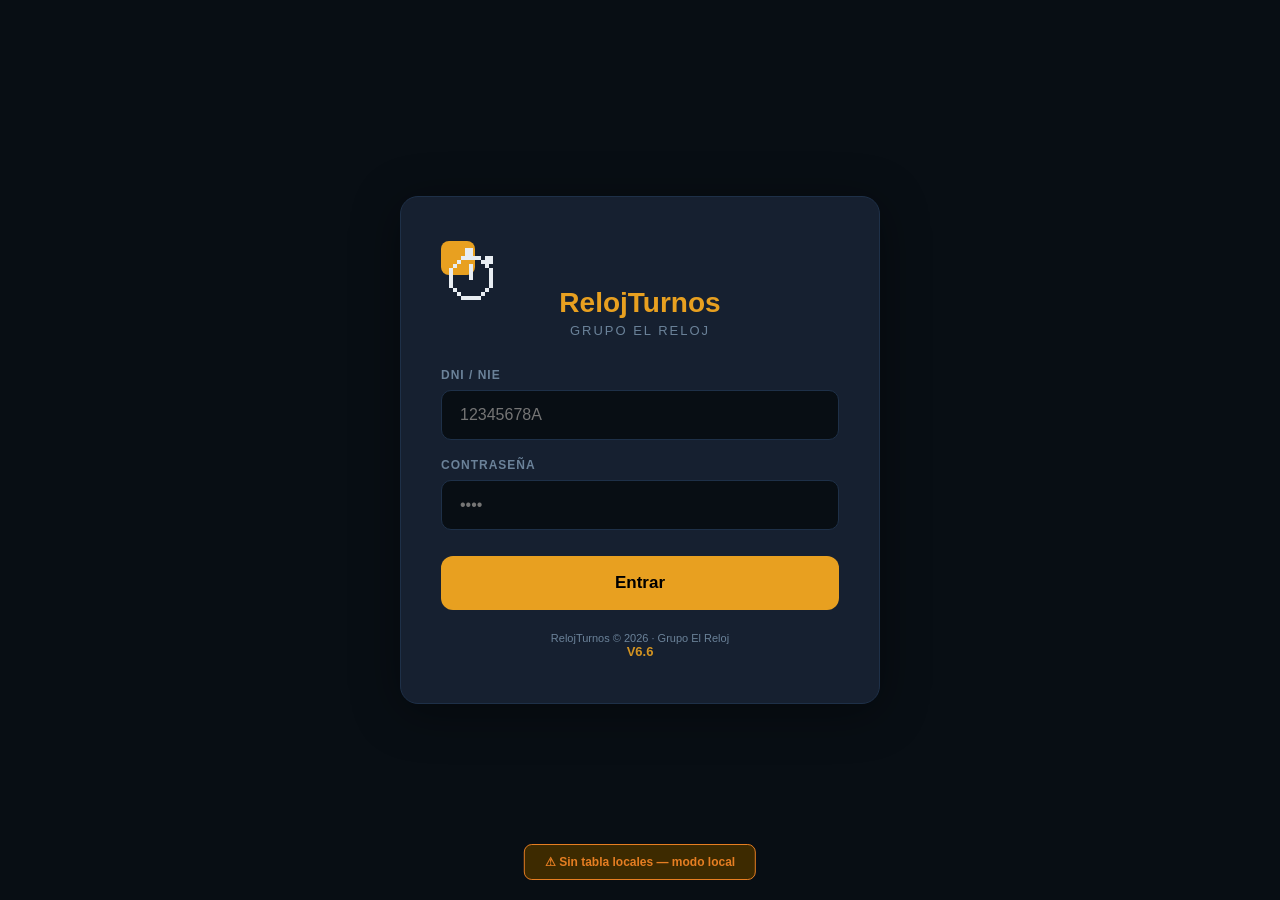
==== commit 43f714b0: "Add files via upload" ====
--- a/index.html
+++ b/index.html
@@ -3,7 +3,7 @@
 <head>
 <meta charset="UTF-8">
 <meta name="viewport" content="width=device-width, initial-scale=1.0">
-<title>RelojTurnos v6.4 – Grupo El Reloj</title>
+<title>RelojTurnos v6.6 – Grupo El Reloj</title>
 <style>
 :root {
   --dark:#0f1923;--darker:#080e14;--card:#162030;--border:#1e3048;
@@ -22,6 +22,15 @@
 .container{max-width:100%;margin:0;padding:24px 40px}
 body{overflow-x:hidden}
 .steps{display:flex;margin-bottom:28px;background:var(--dark);border-radius:12px;padding:5px;border:1px solid var(--border)}
+.nav-menu-wrap{position:relative;flex-shrink:0}
+.nav-menu-btn{padding:9px 10px;border-radius:8px;background:none;border:none;color:var(--muted);cursor:pointer;font-size:15px;font-weight:700;line-height:1;display:flex;align-items:center;gap:4px;white-space:nowrap}
+.nav-menu-btn:hover,.nav-menu-btn.open{background:var(--accent)20;color:var(--accent)}
+.nav-menu-dropdown{display:none;position:absolute;top:calc(100% + 6px);right:0;background:var(--card);border:1px solid var(--border);border-radius:12px;padding:6px;min-width:180px;z-index:999;box-shadow:0 8px 24px #00000060}
+.nav-menu-dropdown.open{display:block}
+.nav-menu-item{display:flex;align-items:center;gap:8px;padding:9px 12px;border-radius:8px;cursor:pointer;font-size:13px;color:var(--text);font-weight:500;transition:background .15s}
+.nav-menu-item:hover{background:var(--accent)20;color:var(--accent)}
+.nav-menu-item.active{background:var(--accent)30;color:var(--accent);font-weight:700}
+.nav-menu-sep{height:1px;background:var(--border);margin:4px 6px}
 .step{flex:1;padding:9px 4px;border-radius:8px;text-align:center;font-size:13px;font-weight:500;color:var(--muted);cursor:pointer;transition:all .2s}
 .step.active{background:var(--accent);color:var(--darker);font-weight:700}
 .step.done{color:var(--accent)}
@@ -222,7 +231,7 @@
     </div>
     <div class="login-error" id="login-error" data-i18n="login_error">Usuario o contraseña incorrectos</div>
     <button class="login-btn" onclick="doLogin()" data-i18n="login_btn">🔒 Entrar</button>
-    <div class="login-footer">RelojTurnos © 2026 · Grupo El Reloj<br><span style="font-size:13px;font-weight:700;color:var(--accent);opacity:0.9">V6.4</span></div>
+    <div class="login-footer">RelojTurnos © 2026 · Grupo El Reloj<br><span style="font-size:13px;font-weight:700;color:var(--accent);opacity:0.9">V6.6</span></div>
   </div>
 </div>
 
@@ -298,12 +307,27 @@
     <div class="step" id="step4" onclick="goStep(4)"><span class="step-num">4</span><span class="step-text" data-i18n="nav_asignar">Asignar</span></div>
     <div class="step" id="step5" onclick="goStep(5)"><span class="step-num">5</span><span class="step-text" data-i18n="nav_eventos">Eventos</span></div>
     <div class="step" id="step6" onclick="goStep(6)"><span class="step-num">6</span><span class="step-text" data-i18n="nav_cuadrante">Cuadrante</span></div>
-    <div class="step" id="step7" onclick="goStep(7)"><span class="step-num">7</span><span class="step-text" data-i18n="nav_costes">Costes</span></div>
-    <div class="step" id="step8" onclick="goStep(8)"><span class="step-num">&#128196;</span><span class="step-text" data-i18n="nav_direccion">Direcc. Gral.</span></div>
-    <div class="step" id="step9" onclick="goStep(9)" style="display:none"><span class="step-num">&#128101;</span><span class="step-text" data-i18n="nav_usuarios">Usuarios</span></div>
-    <div class="step" id="step10" onclick="goStep(10)" style="display:none"><span class="step-num">&#127912;</span><span class="step-text" data-i18n="nav_ajustes">Ajustes</span></div>
-    <div class="step" id="step11" onclick="goStep(11)" style="display:none"><span class="step-num">&#128181;</span><span class="step-text" data-i18n="nav_arqueo">Arqueo</span></div>
-    <div class="step" id="step12" onclick="goStep(12)" style="display:none"><span class="step-num">&#128722;</span><span class="step-text" data-i18n="nav_compras">Compras</span></div>
+    <!-- Steps ocultos del flujo — se mantienen para goStep() pero no se ven -->
+    <div class="step" id="step7" style="display:none"></div>
+    <div class="step" id="step8" style="display:none"></div>
+    <div class="step" id="step9" style="display:none"></div>
+    <div class="step" id="step10" style="display:none"></div>
+    <div class="step" id="step11" style="display:none"></div>
+    <div class="step" id="step12" style="display:none"></div>
+    <!-- Botón menú desplegable -->
+    <div class="nav-menu-wrap">
+      <button class="nav-menu-btn" id="nav-menu-btn" onclick="toggleNavMenu(event)">☰ <span style="font-size:11px">Menú</span></button>
+      <div class="nav-menu-dropdown" id="nav-menu-dropdown">
+        <div class="nav-menu-item" id="nmenu-7" onclick="goStep(7);closeNavMenu()">💰 <span data-i18n="nav_costes">Costes</span></div>
+        <div class="nav-menu-item" id="nmenu-8" onclick="goStep(8);closeNavMenu()">📄 <span data-i18n="nav_direccion">Direcc. Gral.</span></div>
+        <div class="nav-menu-sep"></div>
+        <div class="nav-menu-item" id="nmenu-11" onclick="goStep(11);closeNavMenu()">💵 <span data-i18n="nav_arqueo">Arqueo</span></div>
+        <div class="nav-menu-item" id="nmenu-12" onclick="goStep(12);closeNavMenu()">🛒 <span data-i18n="nav_compras">Compras</span></div>
+        <div class="nav-menu-sep"></div>
+        <div class="nav-menu-item" id="nmenu-9" onclick="goStep(9);closeNavMenu()">👥 <span data-i18n="nav_usuarios">Usuarios</span></div>
+        <div class="nav-menu-item" id="nmenu-10" onclick="goStep(10);closeNavMenu()">🎨 <span data-i18n="nav_ajustes">Ajustes</span></div>
+      </div>
+    </div>
   </div>
 
   <!-- PASO 1 -->
@@ -1152,6 +1176,7 @@
           <button class="btn btn-primary btn-sm" onclick="cmpAbrirModalArticulo()" data-i18n="p12_nuevo_art">+ Artículo</button>
           <button class="btn btn-ghost btn-sm" onclick="cmpAbrirModalFamilia()" style="border-color:var(--accent);color:var(--accent)">+ Familia</button>
           <button class="btn btn-ghost btn-sm" onclick="cmpAbrirImport('articulos')" style="border-color:var(--muted);color:var(--muted)">📥 Importar</button>
+          <button class="btn btn-ghost btn-sm" onclick="cmpExportar('articulos')" style="border-color:#2ecc71;color:#2ecc71">📤 Exportar</button>
         </div>
         <div id="cmp-articulos-list"></div>
       </div>
@@ -1162,6 +1187,7 @@
           <input type="text" id="cmp-prov-search" placeholder="🔍 Buscar proveedor..." style="flex:1" oninput="cmpRenderProveedores()">
           <button class="btn btn-primary btn-sm" onclick="cmpAbrirModalProveedor()" data-i18n="p12_nuevo_prov">+ Proveedor</button>
           <button class="btn btn-ghost btn-sm" onclick="cmpAbrirImport('proveedores')" style="border-color:var(--muted);color:var(--muted)">📥 Importar</button>
+          <button class="btn btn-ghost btn-sm" onclick="cmpExportar('proveedores')" style="border-color:#2ecc71;color:#2ecc71">📤 Exportar</button>
         </div>
         <div id="cmp-proveedores-list"></div>
       </div>
@@ -2001,12 +2027,40 @@
   if(v!==lastLocal){empleados=[];empCounter=0;eventos=[];extrasDia=[];extraCounter=0;lastLocal=v;}
 }
 
+function toggleNavMenu(e){
+  e.stopPropagation();
+  var btn = document.getElementById('nav-menu-btn');
+  var dd  = document.getElementById('nav-menu-dropdown');
+  var open = dd.classList.contains('open');
+  dd.classList.toggle('open', !open);
+  btn.classList.toggle('open', !open);
+}
+function closeNavMenu(){
+  var dd = document.getElementById('nav-menu-dropdown');
+  var btn = document.getElementById('nav-menu-btn');
+  if(dd) dd.classList.remove('open');
+  if(btn) btn.classList.remove('open');
+}
+// Cerrar dropdown al clicar fuera
+document.addEventListener('click', function(e){
+  var wrap = document.getElementById('nav-menu-btn');
+  if(wrap && !wrap.closest('.nav-menu-wrap').contains(e.target)) closeNavMenu();
+});
+
 function goStep(n){
   for(var i=1;i<=12;i++){
     var sc=document.getElementById('screen'+i),st=document.getElementById('step'+i);
     if(sc)sc.className='screen'+(i===n?' active':'');
     if(st){st.className='step'+(i===n?' active':i<n?' done':'');}
   }
+  // Marcar item activo en dropdown
+  [7,8,9,10,11,12].forEach(function(i){
+    var el=document.getElementById('nmenu-'+i);
+    if(el) el.classList.toggle('active', i===n);
+  });
+  // Resaltar botón menú si estamos en una pantalla del dropdown
+  var btn=document.getElementById('nav-menu-btn');
+  if(btn) btn.classList.toggle('open', n>=7);
   if(n===7) renderCostes();
   if(n===9) cargarUsuarios();
   if(n===10){ renderPersonalizacion(); cargarParamsCosteGuardados(); var sl=localStorage.getItem('rt_logo'); aplicarLogoGuardado(sl||null); }
@@ -2999,7 +3053,7 @@
   document.getElementById('cuadrante-output').innerHTML=html+mobileHtml;
   // No resetear mostrarHoras aquí — respetar el estado actual
   if(!mostrarHoras){
-    document.querySelectorAll('.col-horas').forEach(function(el){ el.style.display='none'; });
+    document.querySelectorAll('.col-horas').forEach(function(el){ el.style.setProperty('display','none','important'); });
   }
   var btn=document.getElementById('btn-toggle-horas');
   if(btn){ btn.textContent=t(mostrarHoras?'p6_ocultar_horas':'p6_mostrar_horas'); btn.setAttribute('data-i18n',mostrarHoras?'p6_ocultar_horas':'p6_mostrar_horas'); }
@@ -3749,7 +3803,7 @@
     +'<td>'+(totExtras>0?totExtras.toFixed(2)+' €':'—')+'</td>'
     +'<td>'+(totSem+lorSem).toFixed(2)+' €</td></tr></tfoot></table>'
     +(extrasRows?'<h2>Extras del día registradas</h2><table><thead><tr><th>Empleado</th><th>Día</th><th>Horas</th><th>€/hora</th><th>Coste</th><th>Motivo</th></tr></thead><tbody>'+extrasRows+'</tbody></table>':'')
-    +'<p class="footer">RelojTurnos v6.4 · '+new Date().toLocaleDateString('es-ES')+' · Coste empresa = bruto × 1,33 ÷ 4,33 · Total mes = semana × 4,33</p>'
+    +'<p class="footer">RelojTurnos v6.6 · '+new Date().toLocaleDateString('es-ES')+' · Coste empresa = bruto × 1,33 ÷ 4,33 · Total mes = semana × 4,33</p>'
     +'<script>window.onload=function(){setTimeout(function(){window.print();},350);};<\/script>'
     +'</body></html>');
   ventana.document.close();
@@ -3844,8 +3898,6 @@
 }
 
 function abrirPersonalizacion(){
-  var step10 = document.getElementById('step10');
-  if(step10) step10.style.display='';
   goStep(10);
 }
 
@@ -3863,10 +3915,9 @@
     }
     var ROLES = {empleado:'Empleado', directora:'Directora', directora_general:'Dir. General', admin:'Admin'};
     var LOCALES = {1:'La Cala', 2:"Roto's Burguer"};
-    lista.innerHTML = rows.map(function(u){
+    var html = rows.map(function(u){
       var col = u.rol==='directora'?'var(--accent)':u.rol==='directora_general'?'#c0a020':'var(--green)';
       var init = (u.nombre||'?').substring(0,2).toUpperCase();
-      // Dir. General: solo mostrar el rol. Directora o empleado: mostrar local(es)
       var subInfo;
       if(u.rol==='directora_general' || u.rol==='admin'){
         subInfo = (ROLES[u.rol]||u.rol) + ' · DNI: '+(u.dni||'—');
@@ -3884,6 +3935,32 @@
         +'<button onclick="abrirEditarUsuario('+u.id+')" style="background:none;border:1px solid var(--border);border-radius:7px;padding:4px 9px;color:var(--muted);font-size:11px;cursor:pointer;flex-shrink:0">✏️</button>'
         +'</div>';
     }).join('');
+
+    // Empleados sin usuario (creados directamente en Supabase)
+    try{
+      var nombresConUsuario = rows.map(function(u){ return (u.nombre||'').toLowerCase().trim(); });
+      var emps = await sbGet('empleados','order=nombre.asc');
+      var empsSinUser = (emps||[]).filter(function(e){
+        return nombresConUsuario.indexOf((e.nombre||'').toLowerCase().trim()) < 0;
+      });
+      if(empsSinUser.length){
+        html += '<div style="font-size:10px;font-weight:700;color:var(--muted);text-transform:uppercase;letter-spacing:1px;margin:14px 0 6px;padding-left:4px">📋 Empleados sin usuario (solo teléfono)</div>';
+        html += empsSinUser.map(function(e){
+          var localLabel = LOCALES[e.local_id]||'Local '+e.local_id;
+          var tel = e.telefono ? '📱 '+e.telefono : '<span style="color:var(--red);font-style:italic">sin teléfono</span>';
+          return '<div style="display:flex;align-items:center;gap:10px;background:var(--darker);border:1px solid var(--border);border-radius:9px;padding:8px 12px;margin-bottom:5px;opacity:0.85">'
+            +'<div style="width:32px;height:32px;border-radius:50%;background:#55555520;color:var(--muted);display:flex;align-items:center;justify-content:center;font-weight:700;font-size:11px;flex-shrink:0">'+((e.nombre||'?').substring(0,2).toUpperCase())+'</div>'
+            +'<div style="flex:1;min-width:0">'
+            +'<div style="font-weight:700;font-size:13px;color:var(--text)">'+(e.nombre||'—')+'</div>'
+            +'<div style="font-size:10px;color:var(--muted)">'+localLabel+' · '+tel+'</div>'
+            +'</div>'
+            +'<button onclick="abrirEditarTelefonoEmpleado('+e.id+',\''+((e.nombre||'').replace(/'/g,"\\'"))+'\',\''+((e.telefono||'').replace(/'/g,"\\'"))+'\')" style="background:none;border:1px solid #25d36640;border-radius:7px;padding:4px 9px;color:#25d366;font-size:11px;cursor:pointer;flex-shrink:0">📱 Tel.</button>'
+            +'</div>';
+        }).join('');
+      }
+    }catch(e3){ console.warn('emps sin usuario:',e3); }
+
+    lista.innerHTML = html;
   }catch(e){
     lista.innerHTML = '<div style="color:var(--red);font-size:12px;text-align:center;padding:20px">⚠ Error cargando usuarios: '+e.message+'</div>';
     console.error('cargarUsuarios error:',e);
@@ -3940,16 +4017,15 @@
 function checkMostrarBtnUsuarios(){
   var u = currentUser;
   if(!u) return;
-  var s9  = document.getElementById('step9');
-  var s10 = document.getElementById('step10');
-  var s11 = document.getElementById('step11');
-  var s12 = document.getElementById('step12');
-  if(u.rol==='directora'||u.rol==='directora_general'||u.rol==='admin'){
-    if(s9)  s9.style.display='';
-    if(s10) s10.style.display='';
-    if(s11) s11.style.display='';
-    if(s12) s12.style.display='';
-  }
+  var esDir = u.rol==='directora'||u.rol==='directora_general'||u.rol==='admin';
+  // Controlar visibilidad en el dropdown
+  ['nmenu-9','nmenu-10','nmenu-11','nmenu-12'].forEach(function(id){
+    var el = document.getElementById(id);
+    if(el) el.style.display = esDir ? '' : 'none';
+  });
+  // nmenu-8 (Dirección Gral.) solo para directora_general y admin
+  var nm8 = document.getElementById('nmenu-8');
+  if(nm8) nm8.style.display = (u.rol==='directora_general'||u.rol==='admin') ? '' : 'none';
 }
 
 // showStep alias
@@ -5560,7 +5636,7 @@
     +'<div><div class="titulo">'+t('arq_print_titulo')+'</div>'
     +'<div class="subtitulo">'+LOCALES[localId]+' · '+t('arq_print_turno')+' '+TURNOS[turno]+' · '+t('arq_print_cierre')+' '+cierre+'</div>'
     +'<div class="subtitulo">'+fecha+' · '+t('arq_print_resp')+' <strong>'+responsable+'</strong></div></div>'
-    +'<div class="grupo">GRUPO EL RELOJ<br><span style="font-size:9px">RelojTurnos v6.4</span></div>'
+    +'<div class="grupo">GRUPO EL RELOJ<br><span style="font-size:9px">RelojTurnos v6.6</span></div>'
     +'</div>'
 
     +'<div class="seccion"><div class="sec-title">'+t('arq_print_ef_inicial')+'</div>'
@@ -5668,16 +5744,15 @@
     // Actualizar tabla empleados si tiene local
     if(localId){
       try{
-        var empEx = await sbGet('empleados','local_id=eq.'+localId+'&nombre=eq.'+encodeURIComponent(nombre));
-        var empDatos = {};
-        if(telefono) empDatos.telefono = telefono;
-        if(email)    empDatos.email    = email;
-        if(direccion)empDatos.direccion= direccion;
-        if(ss)       empDatos.numero_ss= ss;
-        if(Object.keys(empDatos).length){
-          if(empEx&&empEx.length){
-            await sbPatch('empleados', empEx[0].id, empDatos);
-          }
+        var empEx = await sbGet('empleados','local_id=eq.'+localId+'&nombre=ilike.'+encodeURIComponent(nombre.trim()));
+        var empDatos = {
+          telefono: telefono || null,
+          email:    email    || null,
+          direccion:direccion|| null,
+          numero_ss:ss       || null
+        };
+        if(empEx&&empEx.length){
+          await sbPatch('empleados', empEx[0].id, empDatos);
         }
       }catch(e2){ console.warn('empleados update:',e2); }
     }
@@ -6187,6 +6262,18 @@
   m.style.display='flex';
   document.getElementById('cmp-fam-nombre').value='';
   document.getElementById('cmp-fam-emoji').value='';
+}
+
+function abrirEditarTelefonoEmpleado(empId, nombre, telActual){
+  var nuevo = prompt('📱 Teléfono WhatsApp de '+nombre+'\n(formato: 34612345678)', telActual||'');
+  if(nuevo===null) return; // cancelado
+  nuevo = nuevo.trim();
+  sbPatch('empleados', empId, {telefono: nuevo||null}).then(function(){
+    showToast('✓ Teléfono de '+nombre+' actualizado','green');
+    cargarUsuarios();
+  }).catch(function(e){
+    showToast('Error: '+e.message,'red');
+  });
 }
 
 function cmpCerrarModales(){
@@ -6619,18 +6706,36 @@
   var cfg = CMP_IMPORT_CONFIG[cmpImportTipo];
   if(!cfg) return;
   var sep = ';';
-  var cabecera = cfg.cols.join(sep);
-  // Fila de ejemplo
-  var ejemplos = {
-    familias: 'Bebidas alcohólicas;🍺',
-    articulos: 'Aceite Oliva 5L;Aceites;l;1;12.50;20;Variedad arbequina',
-    proveedores: 'Makro Barcelona;Metro Cash&Carry S.A.;A12345678;93 123 45 67;pedidos@makro.es;Juan García;C/ Industria 10 Barcelona;Reparto lunes y jueves'
-  };
-  var csv = cabecera + '\n' + (ejemplos[cmpImportTipo]||'');
+  // Solo cabeceras — sin filas de datos
+  var csv = cfg.cols.join(sep) + '\n';
   var blob = new Blob(['\uFEFF'+csv], {type:'text/csv;charset=utf-8'});
   var a = document.createElement('a');
   a.href = URL.createObjectURL(blob);
   a.download = 'plantilla_'+cmpImportTipo+'.csv';
   a.click();
 }
+
+function cmpExportar(tipo){
+  var cfg = CMP_IMPORT_CONFIG[tipo];
+  if(!cfg) return;
+  var sep = ';';
+  var rows = [cfg.cols.join(sep)];
+  var datos = tipo==='articulos' ? cmpArticulos : tipo==='proveedores' ? cmpProveedores : tipo==='familias' ? cmpFamilias : [];
+  datos.forEach(function(d){
+    var fila = cfg.cols.map(function(col){
+      var v = d[col]===null||d[col]===undefined ? '' : String(d[col]);
+      // Escapar punto y coma dentro del valor
+      if(v.indexOf(sep)>=0) v='"'+v+'"';
+      return v;
+    });
+    rows.push(fila.join(sep));
+  });
+  var csv = rows.join('\n');
+  var blob = new Blob(['\uFEFF'+csv], {type:'text/csv;charset=utf-8'});
+  var a = document.createElement('a');
+  a.href = URL.createObjectURL(blob);
+  a.download = 'exportar_'+tipo+'_'+new Date().toISOString().slice(0,10)+'.csv';
+  a.click();
+  showToast('✓ Exportados '+datos.length+' registros', 'green');
+}
 </script>
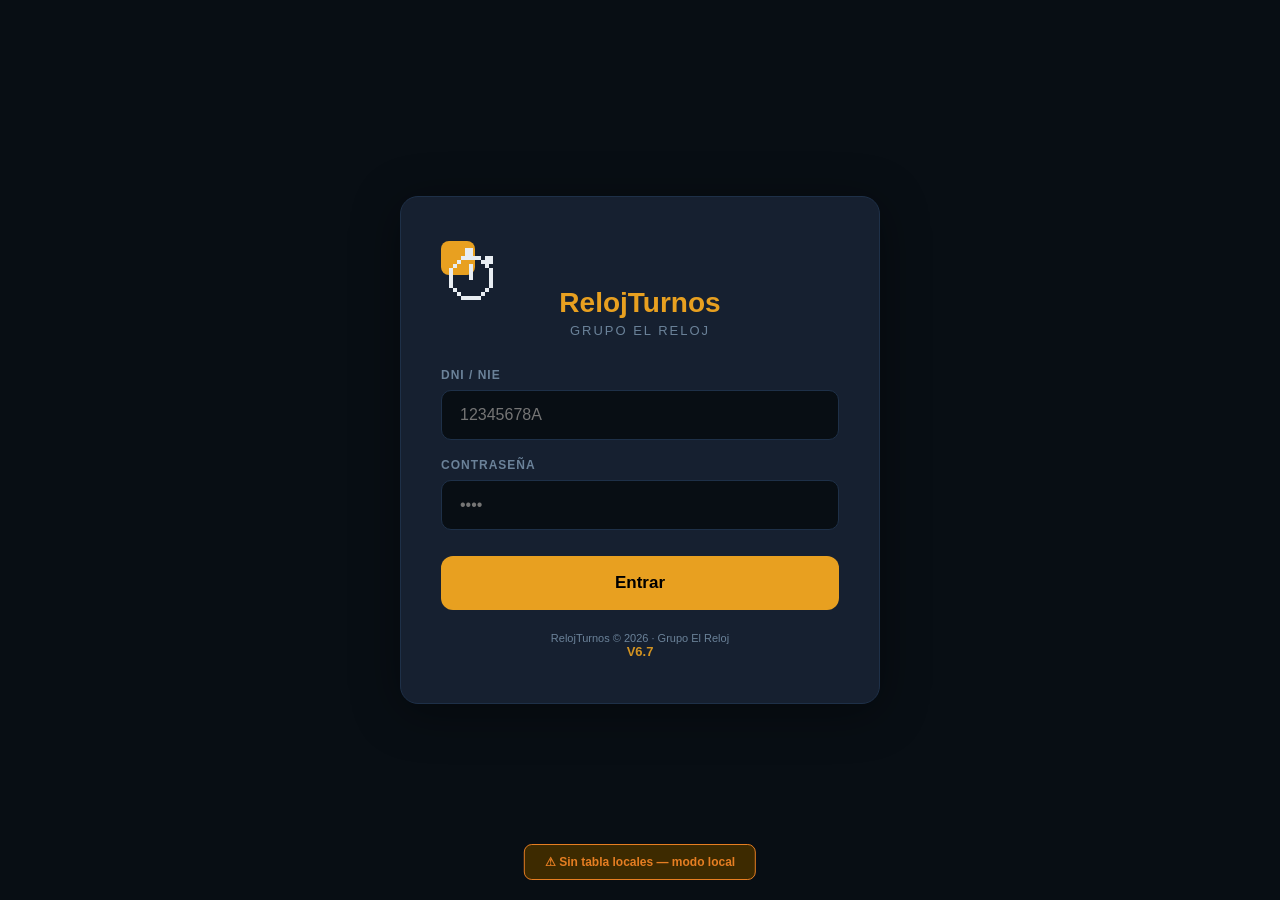
==== commit bef435c7: "Add files via upload" ====
--- a/index.html
+++ b/index.html
@@ -3,7 +3,7 @@
 <head>
 <meta charset="UTF-8">
 <meta name="viewport" content="width=device-width, initial-scale=1.0">
-<title>RelojTurnos v6.6 – Grupo El Reloj</title>
+<title>RelojTurnos v6.7 – Grupo El Reloj</title>
 <style>
 :root {
   --dark:#0f1923;--darker:#080e14;--card:#162030;--border:#1e3048;
@@ -231,7 +231,7 @@
     </div>
     <div class="login-error" id="login-error" data-i18n="login_error">Usuario o contraseña incorrectos</div>
     <button class="login-btn" onclick="doLogin()" data-i18n="login_btn">🔒 Entrar</button>
-    <div class="login-footer">RelojTurnos © 2026 · Grupo El Reloj<br><span style="font-size:13px;font-weight:700;color:var(--accent);opacity:0.9">V6.6</span></div>
+    <div class="login-footer">RelojTurnos © 2026 · Grupo El Reloj<br><span style="font-size:13px;font-weight:700;color:var(--accent);opacity:0.9">V6.7</span></div>
   </div>
 </div>
 
@@ -301,6 +301,21 @@
 
 <div class="container" style="display:none">
   <div class="steps">
+    <!-- Botón menú desplegable — izquierda -->
+    <div class="nav-menu-wrap">
+      <button class="nav-menu-btn" id="nav-menu-btn" onclick="toggleNavMenu(event)">☰ <span style="font-size:11px">Menú</span></button>
+      <div class="nav-menu-dropdown" id="nav-menu-dropdown" style="left:0;right:auto">
+        <div class="nav-menu-item" id="nmenu-7" onclick="goStep(7);closeNavMenu()">💰 <span data-i18n="nav_costes">Costes</span></div>
+        <div class="nav-menu-item" id="nmenu-8" onclick="goStep(8);closeNavMenu()">📄 <span data-i18n="nav_direccion">Dirección General</span></div>
+        <div class="nav-menu-item" id="nmenu-13" onclick="goStep(13);closeNavMenu()">📅 <span data-i18n="nav_reservas">Reservas</span></div>
+        <div class="nav-menu-sep"></div>
+        <div class="nav-menu-item" id="nmenu-11" onclick="goStep(11);closeNavMenu()">💵 <span data-i18n="nav_arqueo">Arqueo</span></div>
+        <div class="nav-menu-item" id="nmenu-12" onclick="goStep(12);closeNavMenu()">🛒 <span data-i18n="nav_compras">Compras</span></div>
+        <div class="nav-menu-sep"></div>
+        <div class="nav-menu-item" id="nmenu-9" onclick="goStep(9);closeNavMenu()">👥 <span data-i18n="nav_usuarios">Usuarios</span></div>
+        <div class="nav-menu-item" id="nmenu-10" onclick="goStep(10);closeNavMenu()">🎨 <span data-i18n="nav_ajustes">Ajustes</span></div>
+      </div>
+    </div>
     <div class="step active" id="step1" onclick="goStep(1)"><span class="step-num">1</span><span class="step-text" data-i18n="nav_local">Local</span></div>
     <div class="step" id="step2" onclick="goStep(2)"><span class="step-num">2</span><span class="step-text" data-i18n="nav_turnos">Turnos</span></div>
     <div class="step" id="step3" onclick="goStep(3)"><span class="step-num">3</span><span class="step-text" data-i18n="nav_equipo">Equipo</span></div>
@@ -314,20 +329,7 @@
     <div class="step" id="step10" style="display:none"></div>
     <div class="step" id="step11" style="display:none"></div>
     <div class="step" id="step12" style="display:none"></div>
-    <!-- Botón menú desplegable -->
-    <div class="nav-menu-wrap">
-      <button class="nav-menu-btn" id="nav-menu-btn" onclick="toggleNavMenu(event)">☰ <span style="font-size:11px">Menú</span></button>
-      <div class="nav-menu-dropdown" id="nav-menu-dropdown">
-        <div class="nav-menu-item" id="nmenu-7" onclick="goStep(7);closeNavMenu()">💰 <span data-i18n="nav_costes">Costes</span></div>
-        <div class="nav-menu-item" id="nmenu-8" onclick="goStep(8);closeNavMenu()">📄 <span data-i18n="nav_direccion">Direcc. Gral.</span></div>
-        <div class="nav-menu-sep"></div>
-        <div class="nav-menu-item" id="nmenu-11" onclick="goStep(11);closeNavMenu()">💵 <span data-i18n="nav_arqueo">Arqueo</span></div>
-        <div class="nav-menu-item" id="nmenu-12" onclick="goStep(12);closeNavMenu()">🛒 <span data-i18n="nav_compras">Compras</span></div>
-        <div class="nav-menu-sep"></div>
-        <div class="nav-menu-item" id="nmenu-9" onclick="goStep(9);closeNavMenu()">👥 <span data-i18n="nav_usuarios">Usuarios</span></div>
-        <div class="nav-menu-item" id="nmenu-10" onclick="goStep(10);closeNavMenu()">🎨 <span data-i18n="nav_ajustes">Ajustes</span></div>
-      </div>
-    </div>
+    <div class="step" id="step13" style="display:none"></div>
   </div>
 
   <!-- PASO 1 -->
@@ -630,7 +632,7 @@
       <!-- Comparativa -->
       <div id="director-comparativa" style="margin-bottom:14px"></div>
 
-      <!-- Registro de actividad — solo Dir. General -->
+      <!-- Registro de actividad — solo Dirección General -->
       <div id="director-audit-wrap" style="margin-bottom:14px">
         <div style="display:flex;align-items:center;justify-content:space-between;margin-bottom:10px;flex-wrap:wrap;gap:8px">
           <div style="font-size:13px;font-weight:700;color:var(--text)" data-i18n="p8_audit_titulo">🗂 Registro de actividad</div>
@@ -698,7 +700,7 @@
             <label data-i18n="p9_rol">Rol en la app</label>
             <select id="nu-rol" class="inp-sm" onchange="document.getElementById('nu-local-group').style.display=this.value==='directora_general'?'none':''">
               <option value="empleado">Empleado</option>
-              <option value="directora">Directora</option>
+              <option value="directora">Director/a</option>
               <option value="directora_general">Dirección General</option>
             </select>
           </div>
@@ -765,8 +767,8 @@
             <label>Rol</label>
             <select id="eu-rol" onchange="euRolChange()">
               <option value="empleado">Empleado</option>
-              <option value="directora">Directora</option>
-              <option value="directora_general">Dir. General</option>
+              <option value="directora">Director/a</option>
+              <option value="directora_general">Dirección General</option>
             </select>
           </div>
           <div class="form-group" id="eu-local-group">
@@ -1228,6 +1230,119 @@
     </div>
   </div>
 
+  <!-- PASO 13: RESERVAS -->
+  <div class="screen" id="screen13">
+    <div class="card">
+      <div style="display:flex;align-items:center;justify-content:space-between;margin-bottom:4px;flex-wrap:wrap;gap:8px">
+        <div class="card-title" style="margin:0">📅 Reservas</div>
+        <div style="display:flex;align-items:center;gap:8px;flex-wrap:wrap">
+          <span style="font-size:9px;background:#3498db20;color:#3498db;padding:3px 9px;border-radius:12px;font-weight:700">DIRECTOR/A · DIR. GENERAL</span>
+          <div style="display:flex;align-items:center;gap:6px;background:var(--darker);border:1px solid var(--border);border-radius:8px;padding:5px 10px">
+            <span style="font-size:10px;color:var(--muted)">Fuente:</span>
+            <span id="res-mode-label" style="font-size:11px;font-weight:700;color:var(--accent)">MOCK</span>
+            <div id="res-mode-toggle" onclick="toggleResMode()" style="display:inline-flex;align-items:center;gap:5px;cursor:pointer;padding:2px 6px;border:1px solid var(--border);border-radius:6px;font-size:10px;color:var(--muted)">
+              <div id="res-tog-dot" style="width:26px;height:14px;border-radius:7px;background:var(--border);position:relative;transition:background .2s;flex-shrink:0"><div id="res-tog-knob" style="position:absolute;width:8px;height:8px;border-radius:50%;background:white;top:3px;left:3px;transition:left .2s"></div></div>
+              CoverManager
+            </div>
+          </div>
+        </div>
+      </div>
+      <div id="res-api-banner" style="display:none;background:#1a1a2d;border:1px solid #3498db40;border-radius:8px;padding:10px 14px;font-size:11px;color:#6b8fff;margin:10px 0">
+        🔌 <strong>CoverManager API</strong> — Conecta tu cuenta para sincronizar reservas en tiempo real. Solicita la API key a Miriam.
+        <div style="margin-top:6px;display:flex;gap:8px;align-items:center;flex-wrap:wrap">
+          <input type="text" id="res-apikey-input" placeholder="Introduce tu API key de CoverManager..." style="flex:1;min-width:200px;background:var(--darker);border:1px solid var(--border);border-radius:6px;padding:6px 10px;color:var(--text);font-size:11px;outline:none">
+          <button onclick="res_guardarApiKey()" class="btn btn-primary btn-sm" style="font-size:11px;padding:6px 12px">💾 Guardar key</button>
+        </div>
+      </div>
+
+      <!-- Selectores: local + fecha + turno -->
+      <div style="display:flex;gap:10px;align-items:flex-end;flex-wrap:wrap;margin-bottom:16px;padding:12px;background:var(--darker);border-radius:10px;border:1px solid var(--border)">
+        <div>
+          <label style="font-size:10px;margin-bottom:3px">LOCAL</label>
+          <select id="res-local-sel" onchange="res_cargar()" style="background:var(--card);border:1px solid var(--border);border-radius:7px;padding:7px 12px;color:var(--text);font-size:13px;min-width:160px;outline:none">
+            <option value="1">🍽 La Cala</option>
+            <option value="2">🍔 Roto's Burguer</option>
+          </select>
+        </div>
+        <div>
+          <label style="font-size:10px;margin-bottom:3px">FECHA</label>
+          <input type="date" id="res-fecha-sel" onchange="res_cargar()" style="background:var(--card);border:1px solid var(--border);border-radius:7px;padding:7px 12px;color:var(--text);font-size:13px;outline:none">
+        </div>
+        <div style="display:flex;gap:6px">
+          <button id="res-pill-comida" onclick="resTurno('comida')" style="padding:8px 16px;border-radius:20px;border:2px solid #2ecc71;background:#1a2d1a;color:#2ecc71;font-size:13px;font-weight:700;cursor:pointer;transition:all .2s">☀️ Comida 13:00</button>
+          <button id="res-pill-cena" onclick="resTurno('cena')" style="padding:8px 16px;border-radius:20px;border:2px solid var(--border);background:none;color:var(--muted);font-size:13px;font-weight:700;cursor:pointer;transition:all .2s">🌙 Cena 20:00</button>
+        </div>
+        <button onclick="res_cargar()" class="btn btn-ghost btn-sm" style="border-color:var(--green);color:var(--green)">🔄 Actualizar</button>
+        <button onclick="res_abrirModalNueva()" class="btn btn-primary btn-sm">+ Nueva reserva</button>
+      </div>
+
+      <!-- KPIs del turno -->
+      <div id="res-kpis" style="display:grid;grid-template-columns:repeat(4,1fr);gap:8px;margin-bottom:14px"></div>
+
+      <!-- Barra de ocupación -->
+      <div id="res-ocupacion-bar" style="margin-bottom:16px"></div>
+
+      <!-- Filtros rápidos por estado -->
+      <div style="display:flex;gap:6px;flex-wrap:wrap;margin-bottom:12px;align-items:center">
+        <span style="font-size:10px;color:var(--muted)">Filtrar:</span>
+        <button onclick="resFiltro('')" id="res-f-all" class="btn btn-primary btn-sm" style="font-size:10px;padding:4px 10px">Todas</button>
+        <button onclick="resFiltro('confirmada')" id="res-f-confirmada" class="btn btn-ghost btn-sm" style="font-size:10px;padding:4px 10px;border-color:#2ecc71;color:#2ecc71">✅ Confirmadas</button>
+        <button onclick="resFiltro('pendiente')" id="res-f-pendiente" class="btn btn-ghost btn-sm" style="font-size:10px;padding:4px 10px;border-color:#ffa040;color:#ffa040">⏳ Pendientes</button>
+        <button onclick="resFiltro('cancelada')" id="res-f-cancelada" class="btn btn-ghost btn-sm" style="font-size:10px;padding:4px 10px;border-color:#e74c3c;color:#e74c3c">❌ Canceladas</button>
+        <button onclick="resFiltro('seated')" id="res-f-seated" class="btn btn-ghost btn-sm" style="font-size:10px;padding:4px 10px;border-color:#6b8fff;color:#6b8fff">🪑 En mesa</button>
+      </div>
+
+      <!-- Tabla de reservas -->
+      <div style="overflow-x:auto;margin-bottom:18px">
+        <div style="display:grid;grid-template-columns:60px 1fr 50px 110px 80px 100px 110px 36px;gap:6px;padding:7px 10px;background:var(--darker);border-radius:7px;margin-bottom:4px;font-size:10px;font-weight:700;color:var(--muted);text-transform:uppercase;letter-spacing:.5px">
+          <span>Hora</span><span>Nombre</span><span>Pax</span><span>Zona</span><span>Mesa</span><span>Origen</span><span>Estado</span><span></span>
+        </div>
+        <div id="res-tabla"></div>
+      </div>
+
+      <!-- Vista resumen por zonas -->
+      <div style="margin-top:4px">
+        <div style="font-size:11px;font-weight:700;color:var(--muted);text-transform:uppercase;letter-spacing:1px;margin-bottom:10px">🗺 Vista por zonas</div>
+        <div id="res-zonas" style="display:grid;grid-template-columns:repeat(3,1fr);gap:10px"></div>
+      </div>
+
+      <div class="btn-row space" style="margin-top:20px">
+        <button class="btn btn-secondary" onclick="goStep(8)">← Dirección General</button>
+        <div style="display:flex;gap:8px">
+          <button class="btn btn-ghost btn-sm" onclick="imprimirReservas()" style="border-color:var(--accent);color:var(--accent)">🖨 Imprimir turno</button>
+        </div>
+      </div>
+    </div>
+  </div>
+
+</div>
+
+<!-- MODAL NUEVA / EDITAR RESERVA -->
+<div id="res-modal-nueva" style="display:none;position:fixed;inset:0;background:#00000090;z-index:300;align-items:center;justify-content:center">
+  <div style="background:var(--card);border:1px solid var(--border);border-radius:14px;padding:22px;width:min(480px,95vw);max-height:90vh;overflow-y:auto">
+    <div style="font-size:14px;font-weight:700;margin-bottom:16px" id="res-modal-titulo">&#128197; Nueva Reserva</div>
+    <input type="hidden" id="res-edit-id">
+    <div class="form-row">
+      <div class="form-group"><label>Nombre</label><input type="text" id="res-f-nombre" placeholder="Nombre del cliente" style="background:var(--darker);border:1px solid var(--border);border-radius:7px;padding:8px 12px;color:var(--text);width:100%;outline:none;font-family:Arial,sans-serif;font-size:13px"></div>
+      <div class="form-group"><label>Pax</label><input type="number" id="res-f-pax" min="1" max="60" value="2" style="background:var(--darker);border:1px solid var(--border);border-radius:7px;padding:8px 12px;color:var(--text);width:100%;outline:none;font-family:Arial,sans-serif;font-size:13px"></div>
+    </div>
+    <div class="form-row">
+      <div class="form-group"><label>Hora</label><select id="res-f-hora" style="background:var(--darker);border:1px solid var(--border);border-radius:7px;padding:8px 12px;color:var(--text);width:100%;outline:none"></select></div>
+      <div class="form-group"><label>Zona</label><select id="res-f-zona" style="background:var(--darker);border:1px solid var(--border);border-radius:7px;padding:8px 12px;color:var(--text);width:100%;outline:none"><option value="Terraza Cubierta">&#127963; Terraza Cubierta</option><option value="Terraza">&#127807; Terraza</option><option value="Sala">&#127869; Sala</option></select></div>
+    </div>
+    <div class="form-row">
+      <div class="form-group"><label>Mesa</label><input type="text" id="res-f-mesa" placeholder="Ej: 12" style="background:var(--darker);border:1px solid var(--border);border-radius:7px;padding:8px 12px;color:var(--text);width:100%;outline:none;font-family:Arial,sans-serif;font-size:13px"></div>
+      <div class="form-group"><label>Origen</label><select id="res-f-origen" style="background:var(--darker);border:1px solid var(--border);border-radius:7px;padding:8px 12px;color:var(--text);width:100%;outline:none"><option value="Web">&#127760; Web</option><option value="On the Go">&#128241; On the Go</option><option value="Telefono">&#128222; Teléfono</option><option value="Presencial">&#128694; Presencial</option><option value="Agencia">&#127970; Agencia</option><option value="WhatsApp">&#128172; WhatsApp</option></select></div>
+    </div>
+    <div class="form-row">
+      <div class="form-group"><label>Estado</label><select id="res-f-estado" style="background:var(--darker);border:1px solid var(--border);border-radius:7px;padding:8px 12px;color:var(--text);width:100%;outline:none"><option value="confirmada">&#9989; Confirmada</option><option value="pendiente">&#8987; Pendiente</option><option value="cancelada">&#10060; Cancelada</option><option value="seated">&#129681; Seated (en mesa)</option><option value="released">&#128275; Released</option></select></div>
+      <div class="form-group"><label>Notas</label><input type="text" id="res-f-notas" placeholder="Alergias, ocasión especial..." style="background:var(--darker);border:1px solid var(--border);border-radius:7px;padding:8px 12px;color:var(--text);width:100%;outline:none;font-family:Arial,sans-serif;font-size:13px"></div>
+    </div>
+    <div style="display:flex;gap:8px;justify-content:flex-end;margin-top:16px">
+      <button class="btn btn-ghost btn-sm" onclick="res_cerrarModal()">Cancelar</button>
+      <button class="btn btn-primary btn-sm" onclick="res_guardar()">&#128190; Guardar reserva</button>
+    </div>
+  </div>
 </div>
 
 <!-- MODALES COMPRAS (nivel body para evitar herencia display:none de screen) -->
@@ -2048,13 +2163,13 @@
 });
 
 function goStep(n){
-  for(var i=1;i<=12;i++){
+  for(var i=1;i<=13;i++){
     var sc=document.getElementById('screen'+i),st=document.getElementById('step'+i);
     if(sc)sc.className='screen'+(i===n?' active':'');
     if(st){st.className='step'+(i===n?' active':i<n?' done':'');}
   }
   // Marcar item activo en dropdown
-  [7,8,9,10,11,12].forEach(function(i){
+  [7,8,9,10,11,12,13].forEach(function(i){
     var el=document.getElementById('nmenu-'+i);
     if(el) el.classList.toggle('active', i===n);
   });
@@ -2066,6 +2181,7 @@
   if(n===10){ renderPersonalizacion(); cargarParamsCosteGuardados(); var sl=localStorage.getItem('rt_logo'); aplicarLogoGuardado(sl||null); }
   if(n===11){ initArqueo(); }
   if(n===12){ initCompras(); }
+  if(n===13){ initReservas(); }
   window.scrollTo(0,0);
 }
 
@@ -2565,7 +2681,7 @@
   {dia:6, tipo:'apoyo',    ini:'12:00', fin:'17:00', label:'12:00–17:00'},  // Domingo
 ];
 
-var lorenaSalario = {brutoMes: 2300, hContrato: 40}; // Salario Lorena directora
+var lorenaSalario = {brutoMes: 2300, hContrato: 40}; // Salario Lorena director/a
 
 var FIESTAS_FIJAS = {
   'MARILYN': [
@@ -3455,7 +3571,7 @@
     var costeMes = lorenaSalario.brutoMes*(1+SS_EMPRESA);
     return '<div class="costes-emp-card">'
       +'<div style="font-size:13px;font-weight:700;color:'+lorColor+';margin-bottom:12px">LORENA'
-      +' <span style="font-size:10px;font-weight:400;color:var(--muted)">Directora</span></div>'
+      +' <span style="font-size:10px;font-weight:400;color:var(--muted)">Director/a</span></div>'
       +'<div class="form-row three">'
       +'<div class="form-group"><label>Salario bruto / mes (€)</label>'
       +'<input type="number" min="0" step="50" value="'+lorenaSalario.brutoMes+'" oninput="lorenaSalario.brutoMes=+this.value;renderCostes()" class="inp-sm" style="padding:9px 10px;font-size:13px"></div>'
@@ -3740,7 +3856,7 @@
   var lorSem = (lorenaSalario.brutoMes*(1+SS_EMPRESA))/4.33;
   var lorMes = lorenaSalario.brutoMes*(1+SS_EMPRESA);
   var rowLorena = '<tr style="background:#fffbe6">'
-    +'<td><strong>LORENA</strong></td><td>Directora</td>'
+    +'<td><strong>LORENA</strong></td><td>Director/a</td>'
     +'<td>'+lorenaSalario.hContrato+'h</td><td>—</td>'
     +'<td>'+lorenaSalario.brutoMes+' €</td>'
     +'<td>'+lorSem.toFixed(2)+' €</td>'
@@ -3803,7 +3919,7 @@
     +'<td>'+(totExtras>0?totExtras.toFixed(2)+' €':'—')+'</td>'
     +'<td>'+(totSem+lorSem).toFixed(2)+' €</td></tr></tfoot></table>'
     +(extrasRows?'<h2>Extras del día registradas</h2><table><thead><tr><th>Empleado</th><th>Día</th><th>Horas</th><th>€/hora</th><th>Coste</th><th>Motivo</th></tr></thead><tbody>'+extrasRows+'</tbody></table>':'')
-    +'<p class="footer">RelojTurnos v6.6 · '+new Date().toLocaleDateString('es-ES')+' · Coste empresa = bruto × 1,33 ÷ 4,33 · Total mes = semana × 4,33</p>'
+    +'<p class="footer">RelojTurnos v6.7 · '+new Date().toLocaleDateString('es-ES')+' · Coste empresa = bruto × 1,33 ÷ 4,33 · Total mes = semana × 4,33</p>'
     +'<script>window.onload=function(){setTimeout(function(){window.print();},350);};<\/script>'
     +'</body></html>');
   ventana.document.close();
@@ -3901,7 +4017,7 @@
   goStep(10);
 }
 
-// Muestra botón Ajustes para directoras
+// Muestra botón Ajustes para director/a
 // ========== GESTIÓN USUARIOS ==========
 async function cargarUsuarios(){
   var lista = document.getElementById('usuarios-lista');
@@ -3913,7 +4029,7 @@
       lista.innerHTML = '<div style="color:var(--muted);font-size:12px;text-align:center;padding:20px">No hay usuarios registrados aún</div>';
       return;
     }
-    var ROLES = {empleado:'Empleado', directora:'Directora', directora_general:'Dir. General', admin:'Admin'};
+    var ROLES = {empleado:'Empleado', directora:'Director/a', directora_general:'Dirección General', admin:'Admin'};
     var LOCALES = {1:'La Cala', 2:"Roto's Burguer"};
     var html = rows.map(function(u){
       var col = u.rol==='directora'?'var(--accent)':u.rol==='directora_general'?'#c0a020':'var(--green)';
@@ -4348,7 +4464,7 @@
     // Nav pasos
     nav_local:'Local', nav_turnos:'Turnos', nav_equipo:'Equipo', nav_asignar:'Asignar',
     nav_eventos:'Eventos', nav_cuadrante:'Cuadrante', nav_costes:'Costes',
-    nav_direccion:'Direcc. Gral.', nav_usuarios:'Usuarios', nav_ajustes:'Ajustes', nav_arqueo:'Arqueo', nav_compras:'Compras',
+    nav_direccion:'Dirección General', nav_usuarios:'Usuarios', nav_ajustes:'Ajustes', nav_arqueo:'Arqueo', nav_compras:'Compras',
     // Paso 1
     p1_titulo:'¿Qué local y semana vamos a planificar?',
     p1_sub:'Selecciona el restaurante, la semana y la configuración básica',
@@ -4614,7 +4730,7 @@
     arq_audit_line:'⚠ Registro creado por Dirección General:',
     info_apertura:'✓ Apertura', info_cierre:'Cierre', info_activa_turnos:'Activa solo los turnos que usa este local.',
     sin_datos:'Sin datos', locales_activos_lbl:'locales',
-    lbl_nombre_emp:'Nombre:', directora_lbl:'Directora',
+    lbl_nombre_emp:'Nombre:', directora_lbl:'Director/a',
     arq_modificado:'Modificado por Dirección General',
   },
 
@@ -4625,7 +4741,7 @@
     turno_intermedio:'Intermedi', turno_partido:'Partit', turno_fiesta:'Festa', turno_mediafiesta:'½ Mitja festa',
     nav_local:'Local', nav_turnos:'Torns', nav_equipo:'Equip', nav_asignar:'Assignar',
     nav_eventos:'Esdeveniments', nav_cuadrante:'Quadrant', nav_costes:'Costos',
-    nav_direccion:'Dir. General', nav_usuarios:'Usuaris', nav_ajustes:'Ajustos', nav_arqueo:'Arqueig', nav_compras:'Compres',
+    nav_direccion:'Dirección General', nav_usuarios:'Usuaris', nav_ajustes:'Ajustos', nav_arqueo:'Arqueig', nav_compras:'Compres',
     p1_titulo:'Quin local i setmana planificarem?',
     p1_sub:'Selecciona el restaurant, la setmana i la configuració bàsica',
     p1_local:'Local', p1_semana:'Setmana que comença el',
@@ -4866,7 +4982,7 @@
     arq_audit_line:'⚠ Registre creat per Direcció General:',
     info_apertura:'✓ Obertura', info_cierre:'Tancament', info_activa_turnos:'Activa només els torns que usa aquest local.',
     sin_datos:'Sense dades', locales_activos_lbl:'locals',
-    lbl_nombre_emp:'Nom:', directora_lbl:'Directora',
+    lbl_nombre_emp:'Nom:', directora_lbl:'Director/a',
     arq_modificado:'Modificat per Direcció General',
     fiestas_btn:'Festes', eventos_btn:'Esdeveniments',
   },
@@ -5380,7 +5496,7 @@
 
   if(!fecha){ errEl.textContent='Selecciona una fecha'; errEl.style.display='block'; return; }
 
-  // Auditoría obligatoria si modifica Dir. General
+  // Auditoría obligatoria si modifica Dirección General
   var auditSuffix = '';
   if(currentUser && currentUser.rol === 'directora_general'){
     auditSuffix = ' [MODIFICADO POR DIRECCIÓN GENERAL: '+(currentUser.nombre||currentUser.dni)+' · '+new Date().toLocaleString('es-ES')+']';
@@ -5597,7 +5713,7 @@
     ? arqProveedores.map(function(p){ return '<tr><td>'+p.nombre+'</td><td class="r">'+fmt(p.importe||0)+'</td></tr>'; }).join('')
     : '<tr><td colspan="2" style="color:#999;text-align:center">'+t('arq_print_sin_prov')+'</td></tr>';
 
-  // Auditoría si es Dir. General
+  // Auditoría si es Dirección General
   var auditLine = '';
   if(currentUser && currentUser.rol === 'directora_general'){
     auditLine = '<div class="audit">'+t('arq_audit_line')+' <strong>'+(currentUser.nombre||currentUser.dni)+'</strong> · '+new Date().toLocaleString('es-ES')+'</div>';
@@ -5636,7 +5752,7 @@
     +'<div><div class="titulo">'+t('arq_print_titulo')+'</div>'
     +'<div class="subtitulo">'+LOCALES[localId]+' · '+t('arq_print_turno')+' '+TURNOS[turno]+' · '+t('arq_print_cierre')+' '+cierre+'</div>'
     +'<div class="subtitulo">'+fecha+' · '+t('arq_print_resp')+' <strong>'+responsable+'</strong></div></div>'
-    +'<div class="grupo">GRUPO EL RELOJ<br><span style="font-size:9px">RelojTurnos v6.6</span></div>'
+    +'<div class="grupo">GRUPO EL RELOJ<br><span style="font-size:9px">RelojTurnos v6.7</span></div>'
     +'</div>'
 
     +'<div class="seccion"><div class="sec-title">'+t('arq_print_ef_inicial')+'</div>'
@@ -6738,4 +6854,342 @@
   a.click();
   showToast('✓ Exportados '+datos.length+' registros', 'green');
 }
+// ========== MÓDULO RESERVAS v6.7 ==========
+var RES_MODO_API = false;
+var RES_TURNO_ACTUAL = 'comida';
+var RES_FILTRO_ESTADO = '';
+var resIdCounter = 1000;
+var resReservasLocales = []; // reservas añadidas en sesión
+
+// Config por local
+var RES_CONFIG = {
+  1: { capacidad:142, mesas:44, zonas:['Terraza Cubierta','Terraza','Sala'], turnos:{comida:'13:00',cena:'20:00'} },
+  2: { capacidad:80,  mesas:20, zonas:['Interior','Terraza'],                turnos:{comida:'13:00',cena:'20:00'} }
+};
+
+// Datos mock La Cala
+var RES_MOCK = [
+  {id:1,  fecha:'2026-03-25',turno:'comida',hora:'13:00',nombre:'García Martínez', pax:4, zona:'Sala',             mesa:'5',  estado:'seated',    origen:'Web',       notas:''},
+  {id:2,  fecha:'2026-03-25',turno:'comida',hora:'13:00',nombre:'López Ruiz',       pax:2, zona:'Terraza',         mesa:'18', estado:'confirmada', origen:'On the Go', notas:'Aniversario'},
+  {id:3,  fecha:'2026-03-25',turno:'comida',hora:'13:15',nombre:'Torres Jiménez',   pax:6, zona:'Terraza Cubierta',mesa:'32', estado:'confirmada', origen:'Web',       notas:'Cumpleaños - pedir tarta'},
+  {id:4,  fecha:'2026-03-25',turno:'comida',hora:'13:30',nombre:'Martín Sánchez',   pax:3, zona:'Sala',             mesa:'8',  estado:'pendiente',  origen:'Telefono',  notas:'Alergia gluten'},
+  {id:5,  fecha:'2026-03-25',turno:'comida',hora:'14:00',nombre:'Rodríguez Pérez',  pax:8, zona:'Terraza Cubierta',mesa:'35', estado:'confirmada', origen:'Agencia',   notas:'Grupo empresa'},
+  {id:6,  fecha:'2026-03-25',turno:'comida',hora:'14:00',nombre:'Fernández Gómez',  pax:2, zona:'Terraza',         mesa:'22', estado:'confirmada', origen:'Web',       notas:''},
+  {id:7,  fecha:'2026-03-25',turno:'comida',hora:'14:15',nombre:'Álvarez Castro',   pax:5, zona:'Sala',             mesa:'11', estado:'cancelada',  origen:'On the Go', notas:'Cancelado por enfermedad'},
+  {id:8,  fecha:'2026-03-25',turno:'comida',hora:'14:30',nombre:'Moreno Díaz',      pax:4, zona:'Terraza',         mesa:'25', estado:'confirmada', origen:'WhatsApp',  notas:'Menú ejecutivo'},
+  {id:9,  fecha:'2026-03-25',turno:'comida',hora:'15:00',nombre:'Muñoz Serrano',    pax:2, zona:'Sala',             mesa:'3',  estado:'released',   origen:'Web',       notas:'No show'},
+  {id:10, fecha:'2026-03-25',turno:'cena',  hora:'20:00',nombre:'Herrera Blanco',   pax:4, zona:'Terraza Cubierta',mesa:'33', estado:'confirmada', origen:'Web',       notas:''},
+  {id:11, fecha:'2026-03-25',turno:'cena',  hora:'20:00',nombre:'Jiménez Vega',     pax:2, zona:'Terraza',         mesa:'19', estado:'confirmada', origen:'On the Go', notas:''},
+  {id:12, fecha:'2026-03-25',turno:'cena',  hora:'20:15',nombre:'Navarro Ortega',   pax:6, zona:'Sala',             mesa:'7',  estado:'pendiente',  origen:'Telefono',  notas:'Mesa familiar'},
+  {id:13, fecha:'2026-03-25',turno:'cena',  hora:'20:30',nombre:'Ramos Fuentes',    pax:3, zona:'Terraza Cubierta',mesa:'38', estado:'confirmada', origen:'Web',       notas:''},
+  {id:14, fecha:'2026-03-25',turno:'cena',  hora:'21:00',nombre:'Iglesias Mora',    pax:10,zona:'Sala',             mesa:'14', estado:'confirmada', origen:'Agencia',   notas:'Evento corporativo - menú cerrado'},
+  {id:15, fecha:'2026-03-25',turno:'cena',  hora:'21:00',nombre:'Ruiz Campos',      pax:2, zona:'Terraza',         mesa:'20', estado:'cancelada',  origen:'Web',       notas:''},
+  {id:16, fecha:'2026-03-25',turno:'cena',  hora:'21:30',nombre:'Suárez Delgado',   pax:4, zona:'Terraza Cubierta',mesa:'40', estado:'confirmada', origen:'WhatsApp',  notas:'Veganos x2'},
+  {id:17, fecha:'2026-03-25',turno:'cena',  hora:'22:00',nombre:'Molina Peña',      pax:2, zona:'Sala',             mesa:'2',  estado:'confirmada', origen:'On the Go', notas:''}
+];
+
+var RES_ESTADO_STYLE = {
+  confirmada: {bg:'#153d15', color:'#2ecc71', label:'✅ Confirmada'},
+  pendiente:  {bg:'#3d3000', color:'#ffa040', label:'⏳ Pendiente'},
+  cancelada:  {bg:'#3d1515', color:'#e74c3c', label:'❌ Cancelada'},
+  seated:     {bg:'#15152d', color:'#6b8fff', label:'🪑 Seated'},
+  released:   {bg:'#2a1a2a', color:'#c080ff', label:'🔓 Released'}
+};
+
+function initReservas(){
+  // Fecha de hoy por defecto
+  var hoy = new Date().toISOString().split('T')[0];
+  var felEl = document.getElementById('res-fecha-sel');
+  if(felEl && !felEl.value) felEl.value = hoy;
+  // Cargar apikey guardada si existe
+  var savedKey = localStorage.getItem('rt_res_apikey');
+  if(savedKey){ var ki=document.getElementById('res-apikey-input'); if(ki) ki.value=savedKey; }
+  // Renderizar modo actual
+  res_renderModeUI();
+  res_cargar();
+}
+
+function toggleResMode(){
+  RES_MODO_API = !RES_MODO_API;
+  res_renderModeUI();
+  res_cargar();
+}
+
+function res_renderModeUI(){
+  var lbl = document.getElementById('res-mode-label');
+  var knob = document.getElementById('res-tog-knob');
+  var dot = document.getElementById('res-tog-dot');
+  var banner = document.getElementById('res-api-banner');
+  if(lbl) lbl.textContent = RES_MODO_API ? 'API' : 'MOCK';
+  if(lbl) lbl.style.color = RES_MODO_API ? '#3498db' : 'var(--accent)';
+  if(knob) knob.style.left = RES_MODO_API ? '15px' : '3px';
+  if(dot)  dot.style.background = RES_MODO_API ? '#3498db' : 'var(--border)';
+  if(banner) banner.style.display = RES_MODO_API ? 'block' : 'none';
+}
+
+function res_guardarApiKey(){
+  var v = (document.getElementById('res-apikey-input')||{}).value||'';
+  if(!v.trim()){ showToast('Introduce una API key válida','orange'); return; }
+  localStorage.setItem('rt_res_apikey', v.trim());
+  showToast('✓ API key guardada. En desarrollo la conexión con CoverManager.','green');
+}
+
+function resTurno(turno){
+  RES_TURNO_ACTUAL = turno;
+  // Actualizar pills
+  var cp = document.getElementById('res-pill-comida');
+  var np = document.getElementById('res-pill-cena');
+  if(cp){ cp.style.background = turno==='comida'?'#2ecc71':'none'; cp.style.color = turno==='comida'?'#0f1923':'var(--muted)'; cp.style.borderColor = turno==='comida'?'#2ecc71':'var(--border)'; }
+  if(np){ np.style.background = turno==='cena'?'#6b8fff':'none'; np.style.color = turno==='cena'?'#0f1923':'var(--muted)'; np.style.borderColor = turno==='cena'?'#6b8fff':'var(--border)'; }
+  res_cargar();
+}
+
+function resFiltro(estado){
+  RES_FILTRO_ESTADO = estado;
+  // Actualizar botones filtro
+  ['all','confirmada','pendiente','cancelada','seated'].forEach(function(k){
+    var el = document.getElementById('res-f-'+k);
+    if(!el) return;
+    var activo = (k==='' || k==='all') ? estado==='' : estado===k;
+    el.className = activo ? 'btn btn-primary btn-sm' : 'btn btn-ghost btn-sm';
+    if(!activo){
+      var colores = {confirmada:'#2ecc71',pendiente:'#ffa040',cancelada:'#e74c3c',seated:'#6b8fff'};
+      el.style.borderColor = colores[k]||'var(--border)';
+      el.style.color = colores[k]||'var(--muted)';
+    } else { el.style.borderColor=''; el.style.color=''; }
+  });
+  res_renderTabla();
+}
+
+function res_cargar(){
+  if(RES_MODO_API){
+    res_renderKpis([]);
+    res_renderTabla();
+    res_renderZonas([]);
+    showToast('🔌 Modo CoverManager API — integración en desarrollo','orange');
+    return;
+  }
+  // Modo MOCK
+  var fecha = (document.getElementById('res-fecha-sel')||{}).value||'2026-03-25';
+  var localId = parseInt((document.getElementById('res-local-sel')||{}).value||'1');
+  // Combinar mock + reservas locales de sesión filtradas por fecha/local
+  var todas = RES_MOCK.filter(function(r){ return r.fecha===fecha; })
+    .concat(resReservasLocales.filter(function(r){ return r.fecha===fecha && r.local_id===(localId); }));
+  res_renderKpis(todas);
+  res_renderTabla(todas);
+  res_renderZonas(todas);
+}
+
+function res_getReservasFiltradas(todas){
+  var turno = RES_TURNO_ACTUAL;
+  var estado = RES_FILTRO_ESTADO;
+  return (todas||[]).filter(function(r){
+    if(r.turno !== turno) return false;
+    if(estado && r.estado !== estado) return false;
+    return true;
+  }).sort(function(a,b){ return a.hora > b.hora ? 1 : -1; });
+}
+
+function res_renderKpis(todas){
+  var cont = document.getElementById('res-kpis');
+  var bar  = document.getElementById('res-ocupacion-bar');
+  if(!cont) return;
+  var localId = parseInt((document.getElementById('res-local-sel')||{}).value||'1');
+  var cfg = RES_CONFIG[localId]||RES_CONFIG[1];
+  var delTurno = (todas||[]).filter(function(r){ return r.turno===RES_TURNO_ACTUAL; });
+  var activas = delTurno.filter(function(r){ return r.estado!=='cancelada'&&r.estado!=='released'; });
+  var totalPax = activas.reduce(function(s,r){ return s+(parseInt(r.pax)||0); },0);
+  var confirmadas = delTurno.filter(function(r){ return r.estado==='confirmada'; }).length;
+  var pendientes  = delTurno.filter(function(r){ return r.estado==='pendiente'; }).length;
+  var ocupPct = cfg.capacidad > 0 ? Math.round(totalPax/cfg.capacidad*100) : 0;
+  var ocColour = ocupPct>=90?'var(--red)':ocupPct>=70?'var(--orange)':'var(--green)';
+  cont.innerHTML =
+    '<div class="stat-card"><div class="stat-val" style="color:'+ocColour+'">'+ocupPct+'%</div><div class="stat-label">Ocupación</div></div>'
+   +'<div class="stat-card"><div class="stat-val">'+activas.length+'</div><div class="stat-label">Reservas activas</div></div>'
+   +'<div class="stat-card"><div class="stat-val" style="color:var(--accent)">'+totalPax+'</div><div class="stat-label">Pax / '+cfg.capacidad+' cap.</div></div>'
+   +'<div class="stat-card"><div class="stat-val" style="color:#ffa040">'+pendientes+'</div><div class="stat-label">Pendientes confirmar</div></div>';
+  // Barra de ocupación
+  if(bar){
+    bar.innerHTML = '<div style="display:flex;align-items:center;gap:10px">'
+      +'<div style="flex:1;background:var(--darker);border-radius:6px;height:12px;overflow:hidden;border:1px solid var(--border)">'
+      +'<div style="background:'+ocColour+';height:100%;width:'+Math.min(100,ocupPct)+'%;border-radius:6px;transition:width .5s"></div></div>'
+      +'<span style="font-size:12px;font-weight:700;color:'+ocColour+';min-width:80px">'+totalPax+' / '+cfg.capacidad+' pax</span>'
+      +'</div>';
+  }
+}
+
+function res_renderTabla(todas){
+  var cont = document.getElementById('res-tabla');
+  if(!cont) return;
+  // Si no se pasa todas, volver a buscar
+  if(!todas){
+    var fecha = (document.getElementById('res-fecha-sel')||{}).value||'2026-03-25';
+    var localId = parseInt((document.getElementById('res-local-sel')||{}).value||'1');
+    todas = RES_MOCK.filter(function(r){ return r.fecha===fecha; })
+      .concat(resReservasLocales.filter(function(r){ return r.fecha===fecha && r.local_id===localId; }));
+  }
+  var filas = res_getReservasFiltradas(todas);
+  if(!filas.length){
+    cont.innerHTML='<div style="text-align:center;color:var(--muted);padding:30px;font-size:13px">Sin reservas para este turno'+(RES_FILTRO_ESTADO?' con estado "'+RES_FILTRO_ESTADO+'"':'')+'</div>';
+    return;
+  }
+  cont.innerHTML = filas.map(function(r){
+    var est = RES_ESTADO_STYLE[r.estado]||{bg:'var(--darker)',color:'var(--muted)',label:r.estado};
+    return '<div style="display:grid;grid-template-columns:60px 1fr 50px 110px 80px 100px 110px 36px;gap:6px;padding:8px 10px;border-bottom:1px solid var(--border)20;align-items:center;font-size:13px;transition:background .15s" onmouseover="this.style.background=\'var(--darker)\'" onmouseout="this.style.background=\'\'">'
+      +'<span style="font-weight:700;color:var(--accent)">'+r.hora+'</span>'
+      +'<span style="font-weight:600">'+r.nombre+(r.notas?'<div style="font-size:10px;color:var(--muted);margin-top:2px">'+r.notas+'</div>':'')+'</span>'
+      +'<span style="text-align:center;font-weight:700;color:var(--text)">'+r.pax+'</span>'
+      +'<span style="font-size:11px;color:var(--muted)">'+r.zona+'</span>'
+      +'<span style="font-size:11px;color:var(--muted)">Mesa '+r.mesa+'</span>'
+      +'<span style="font-size:11px;color:var(--muted)">'+r.origen+'</span>'
+      +'<span style="display:inline-block;padding:3px 8px;border-radius:8px;font-size:11px;font-weight:700;background:'+est.bg+';color:'+est.color+'">'+est.label+'</span>'
+      +'<button onclick="res_abrirModalEditar('+r.id+')" style="background:none;border:1px solid var(--border);border-radius:6px;padding:3px 7px;color:var(--muted);cursor:pointer;font-size:11px">✏️</button>'
+      +'</div>';
+  }).join('');
+}
+
+function res_renderZonas(todas){
+  var cont = document.getElementById('res-zonas');
+  if(!cont) return;
+  var localId = parseInt((document.getElementById('res-local-sel')||{}).value||'1');
+  var cfg = RES_CONFIG[localId]||RES_CONFIG[1];
+  var delTurno = (todas||[]).filter(function(r){ return r.turno===RES_TURNO_ACTUAL && r.estado!=='cancelada'&&r.estado!=='released'; });
+  cont.innerHTML = cfg.zonas.map(function(zona){
+    var resZona = delTurno.filter(function(r){ return r.zona===zona; });
+    var paxZona = resZona.reduce(function(s,r){ return s+(parseInt(r.pax)||0); },0);
+    var pctZona = cfg.capacidad>0?Math.round(paxZona/cfg.capacidad*100*cfg.zonas.length):0;
+    var col = pctZona>=90?'var(--red)':pctZona>=60?'var(--orange)':'var(--green)';
+    return '<div style="background:var(--darker);border:1px solid var(--border);border-radius:10px;padding:12px">'
+      +'<div style="font-size:12px;font-weight:700;color:var(--text);margin-bottom:8px">'+zona+'</div>'
+      +'<div style="font-size:22px;font-weight:700;color:'+col+'">'+resZona.length+' <span style="font-size:12px;color:var(--muted)">reservas</span></div>'
+      +'<div style="font-size:12px;color:var(--muted);margin-top:2px">'+paxZona+' pax</div>'
+      +'<div style="margin-top:8px;background:var(--border);border-radius:4px;height:6px;overflow:hidden">'
+      +'<div style="background:'+col+';height:100%;width:'+Math.min(100,pctZona)+'%;border-radius:4px"></div></div>'
+      +'</div>';
+  }).join('');
+}
+
+function res_abrirModalNueva(){
+  document.getElementById('res-modal-titulo').textContent='📅 Nueva Reserva';
+  document.getElementById('res-edit-id').value='';
+  document.getElementById('res-f-nombre').value='';
+  document.getElementById('res-f-pax').value='2';
+  document.getElementById('res-f-mesa').value='';
+  document.getElementById('res-f-notas').value='';
+  document.getElementById('res-f-estado').value='confirmada';
+  document.getElementById('res-f-origen').value='Web';
+  // Zonas según local
+  var localId = parseInt((document.getElementById('res-local-sel')||{}).value||'1');
+  var cfg = RES_CONFIG[localId]||RES_CONFIG[1];
+  var zonaEl = document.getElementById('res-f-zona');
+  if(zonaEl){ zonaEl.innerHTML = cfg.zonas.map(function(z){return'<option value="'+z+'">'+z+'</option>';}).join(''); }
+  // Horas del turno
+  _res_poblarHoras(RES_TURNO_ACTUAL, localId);
+  document.getElementById('res-modal-nueva').style.display='flex';
+}
+
+function res_abrirModalEditar(id){
+  var r = RES_MOCK.find(function(x){return x.id===id;}) || resReservasLocales.find(function(x){return x.id===id;});
+  if(!r) return;
+  document.getElementById('res-modal-titulo').textContent='✏️ Editar Reserva';
+  document.getElementById('res-edit-id').value=id;
+  document.getElementById('res-f-nombre').value=r.nombre||'';
+  document.getElementById('res-f-pax').value=r.pax||2;
+  document.getElementById('res-f-mesa').value=r.mesa||'';
+  document.getElementById('res-f-notas').value=r.notas||'';
+  document.getElementById('res-f-estado').value=r.estado||'confirmada';
+  document.getElementById('res-f-origen').value=r.origen||'Web';
+  var localId = parseInt((document.getElementById('res-local-sel')||{}).value||'1');
+  var cfg = RES_CONFIG[localId]||RES_CONFIG[1];
+  var zonaEl = document.getElementById('res-f-zona');
+  if(zonaEl){ zonaEl.innerHTML = cfg.zonas.map(function(z){return'<option value="'+z+'"'+(z===r.zona?' selected':'')+'>'+z+'</option>';}).join(''); }
+  _res_poblarHoras(r.turno||RES_TURNO_ACTUAL, localId, r.hora);
+  document.getElementById('res-modal-nueva').style.display='flex';
+}
+
+function _res_poblarHoras(turno, localId, selected){
+  var cfg = RES_CONFIG[localId]||RES_CONFIG[1];
+  var base = cfg.turnos[turno]||'13:00';
+  var baseMin = parseInt(base.split(':')[0])*60+parseInt(base.split(':')[1]);
+  var hEl = document.getElementById('res-f-hora');
+  if(!hEl) return;
+  hEl.innerHTML='';
+  for(var m=0; m<=120; m+=15){
+    var tot=baseMin+m, hh=String(Math.floor(tot/60)).padStart(2,'0'), mm=String(tot%60).padStart(2,'0');
+    var str=hh+':'+mm;
+    hEl.innerHTML+='<option value="'+str+'"'+(str===selected?' selected':'')+'>'+str+'</option>';
+  }
+}
+
+function res_cerrarModal(){
+  document.getElementById('res-modal-nueva').style.display='none';
+}
+
+function res_guardar(){
+  var editId = document.getElementById('res-edit-id').value;
+  var nombre = document.getElementById('res-f-nombre').value.trim();
+  var pax    = parseInt(document.getElementById('res-f-pax').value)||1;
+  var hora   = document.getElementById('res-f-hora').value;
+  var zona   = document.getElementById('res-f-zona').value;
+  var mesa   = document.getElementById('res-f-mesa').value.trim();
+  var origen = document.getElementById('res-f-origen').value;
+  var estado = document.getElementById('res-f-estado').value;
+  var notas  = document.getElementById('res-f-notas').value.trim();
+  var fecha  = (document.getElementById('res-fecha-sel')||{}).value||new Date().toISOString().split('T')[0];
+  var localId= parseInt((document.getElementById('res-local-sel')||{}).value||'1');
+  if(!nombre){ showToast('Introduce el nombre del cliente','orange'); return; }
+  if(editId){
+    // Editar — buscar en locales primero, luego mock
+    var idx = resReservasLocales.findIndex(function(r){ return r.id===parseInt(editId); });
+    if(idx>=0){
+      Object.assign(resReservasLocales[idx],{nombre:nombre,pax:pax,hora:hora,zona:zona,mesa:mesa,origen:origen,estado:estado,notas:notas});
+    } else {
+      // Mock — edición en memoria
+      var mr = RES_MOCK.find(function(r){ return r.id===parseInt(editId); });
+      if(mr) Object.assign(mr,{nombre:nombre,pax:pax,hora:hora,zona:zona,mesa:mesa,origen:origen,estado:estado,notas:notas});
+    }
+    showToast('✓ Reserva actualizada','green');
+  } else {
+    resIdCounter++;
+    resReservasLocales.push({id:resIdCounter,fecha:fecha,local_id:localId,turno:RES_TURNO_ACTUAL,hora:hora,nombre:nombre,pax:pax,zona:zona,mesa:mesa,estado:estado,origen:origen,notas:notas});
+    showToast('✓ Reserva añadida','green');
+  }
+  res_cerrarModal();
+  res_cargar();
+}
+
+function imprimirReservas(){
+  var fecha  = (document.getElementById('res-fecha-sel')||{}).value||'—';
+  var localId= parseInt((document.getElementById('res-local-sel')||{}).value||'1');
+  var localNom = localId===1?'La Cala':"Roto's Burguer";
+  var turnoLabel = RES_TURNO_ACTUAL==='comida'?'Comida 13:00':'Cena 20:00';
+  var todas = RES_MOCK.filter(function(r){ return r.fecha===fecha; })
+    .concat(resReservasLocales.filter(function(r){ return r.fecha===fecha&&r.local_id===localId; }));
+  var filas = res_getReservasFiltradas(todas);
+  var totalPax = filas.filter(function(r){return r.estado!=='cancelada'&&r.estado!=='released';}).reduce(function(s,r){return s+(parseInt(r.pax)||0);},0);
+  var cfg = RES_CONFIG[localId]||RES_CONFIG[1];
+  var w = window.open('','_blank','width=900,height=700');
+  if(!w){alert('Permite ventanas emergentes');return;}
+  w.document.write('<!DOCTYPE html><html lang="es"><head><meta charset="UTF-8"><title>Reservas '+localNom+' '+fecha+'</title>'
+    +'<style>body{font-family:Arial,sans-serif;font-size:11px;padding:20px;color:#111}'
+    +'h1{font-size:16px;margin-bottom:4px}p{color:#666;margin-bottom:14px}'
+    +'table{width:100%;border-collapse:collapse}th{background:#f0f0f0;padding:6px 8px;text-align:left;font-size:9px;text-transform:uppercase;border:1px solid #ddd}'
+    +'td{padding:6px 8px;border:1px solid #eee;font-size:11px}'
+    +'.conf{color:#050}.pend{color:#840}.canc{color:#c00}.seated{color:#003}.rel{color:#404}'
+    +'</style></head><body>'
+    +'<h1>📅 Reservas '+localNom+' · '+turnoLabel+'</h1>'
+    +'<p>Fecha: <strong>'+fecha+'</strong> · '+filas.length+' reservas · '+totalPax+' pax / '+cfg.capacidad+' capacidad</p>'
+    +'<table><thead><tr><th>Hora</th><th>Nombre</th><th>Pax</th><th>Zona</th><th>Mesa</th><th>Estado</th><th>Origen</th><th>Notas</th></tr></thead><tbody>'
+    +filas.map(function(r){var cl={confirmada:'conf',pendiente:'pend',cancelada:'canc',seated:'seated',released:'rel'}[r.estado]||'';return'<tr><td><strong>'+r.hora+'</strong></td><td>'+r.nombre+'</td><td>'+r.pax+'</td><td>'+r.zona+'</td><td>'+r.mesa+'</td><td class="'+cl+'">'+r.estado+'</td><td>'+r.origen+'</td><td>'+r.notas+'</td></tr>';}).join('')
+    +'</tbody></table>'
+    +'<p style="margin-top:14px;font-size:9px;color:#aaa">RelojTurnos v6.7 · '+new Date().toLocaleString('es-ES')+'</p>'
+    +'<script>window.onload=function(){setTimeout(function(){window.print();},300);};<\/script>'
+    +'</body></html>');
+  w.document.close();
+}
+// Cerrar modal reserva al clicar fuera
+document.addEventListener('click',function(e){
+  var m=document.getElementById('res-modal-nueva');
+  if(m&&m.style.display==='flex'&&e.target===m) res_cerrarModal();
+});
 </script>
